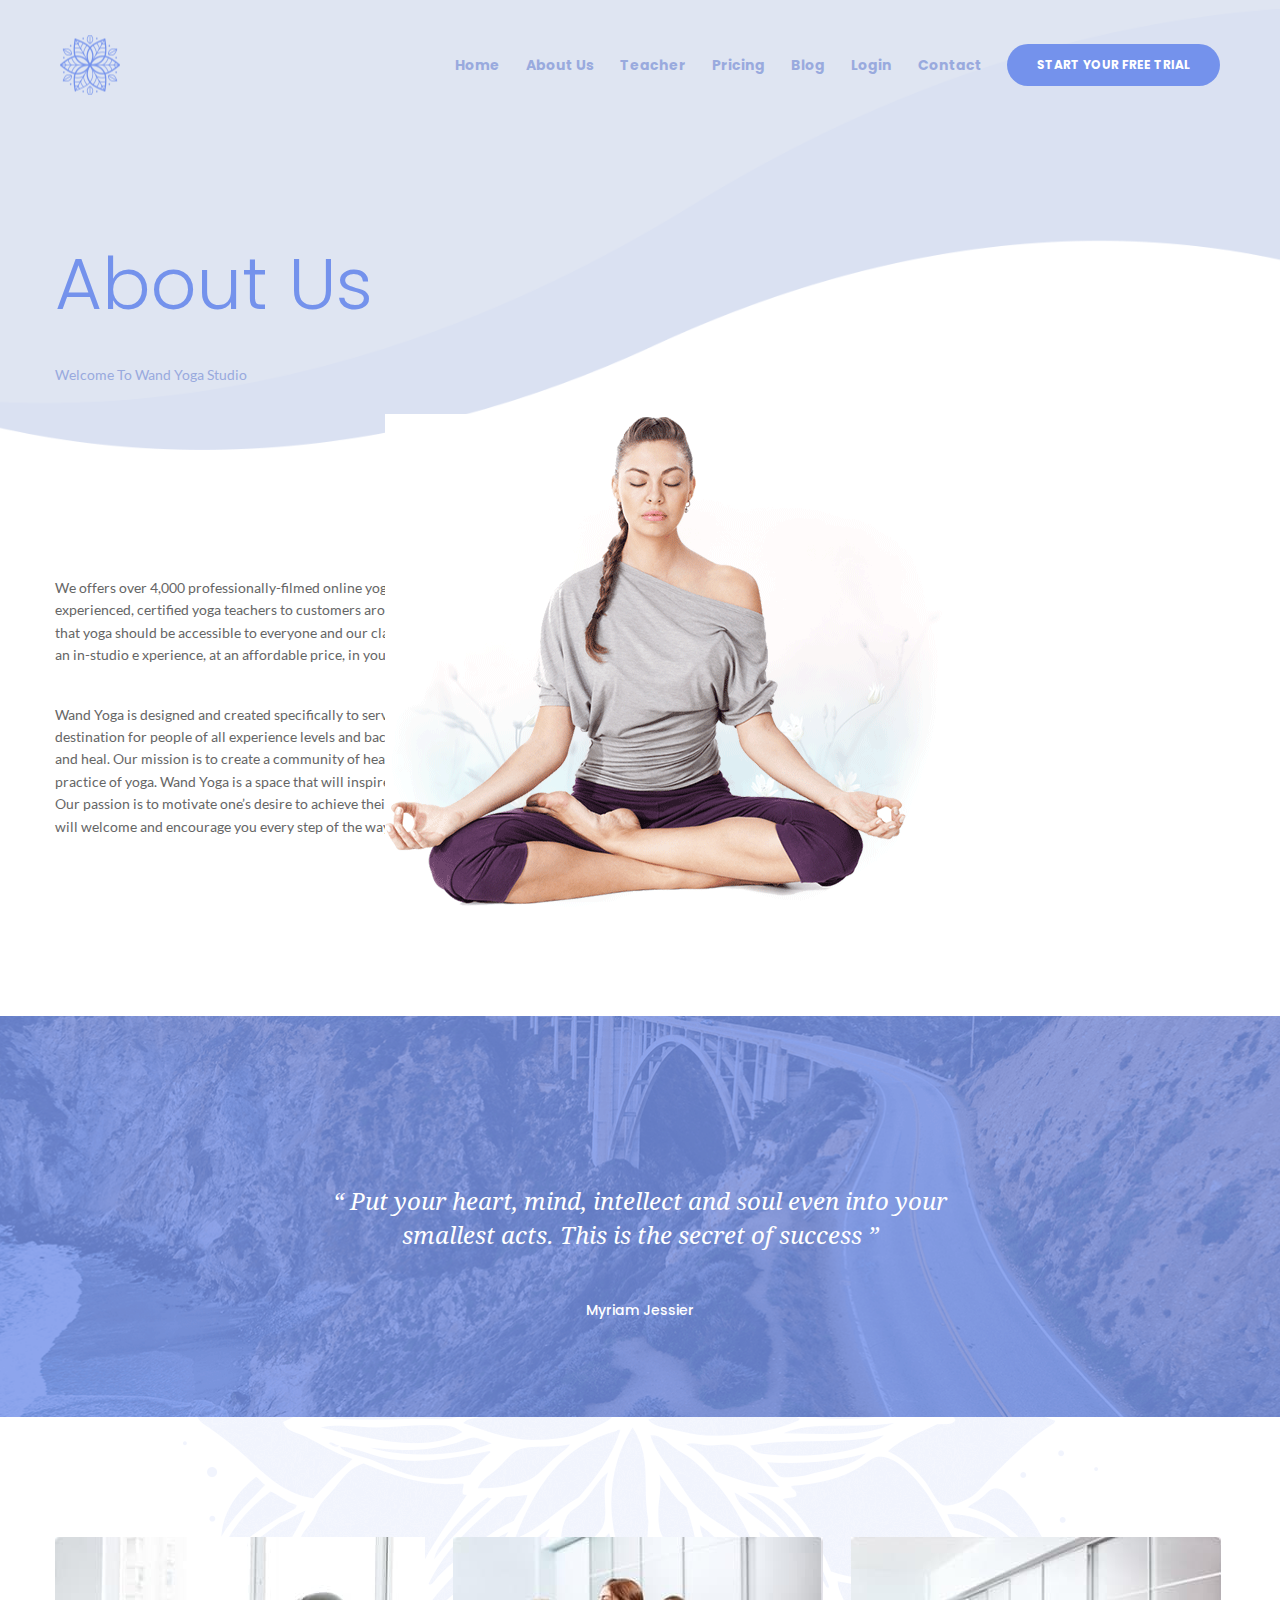
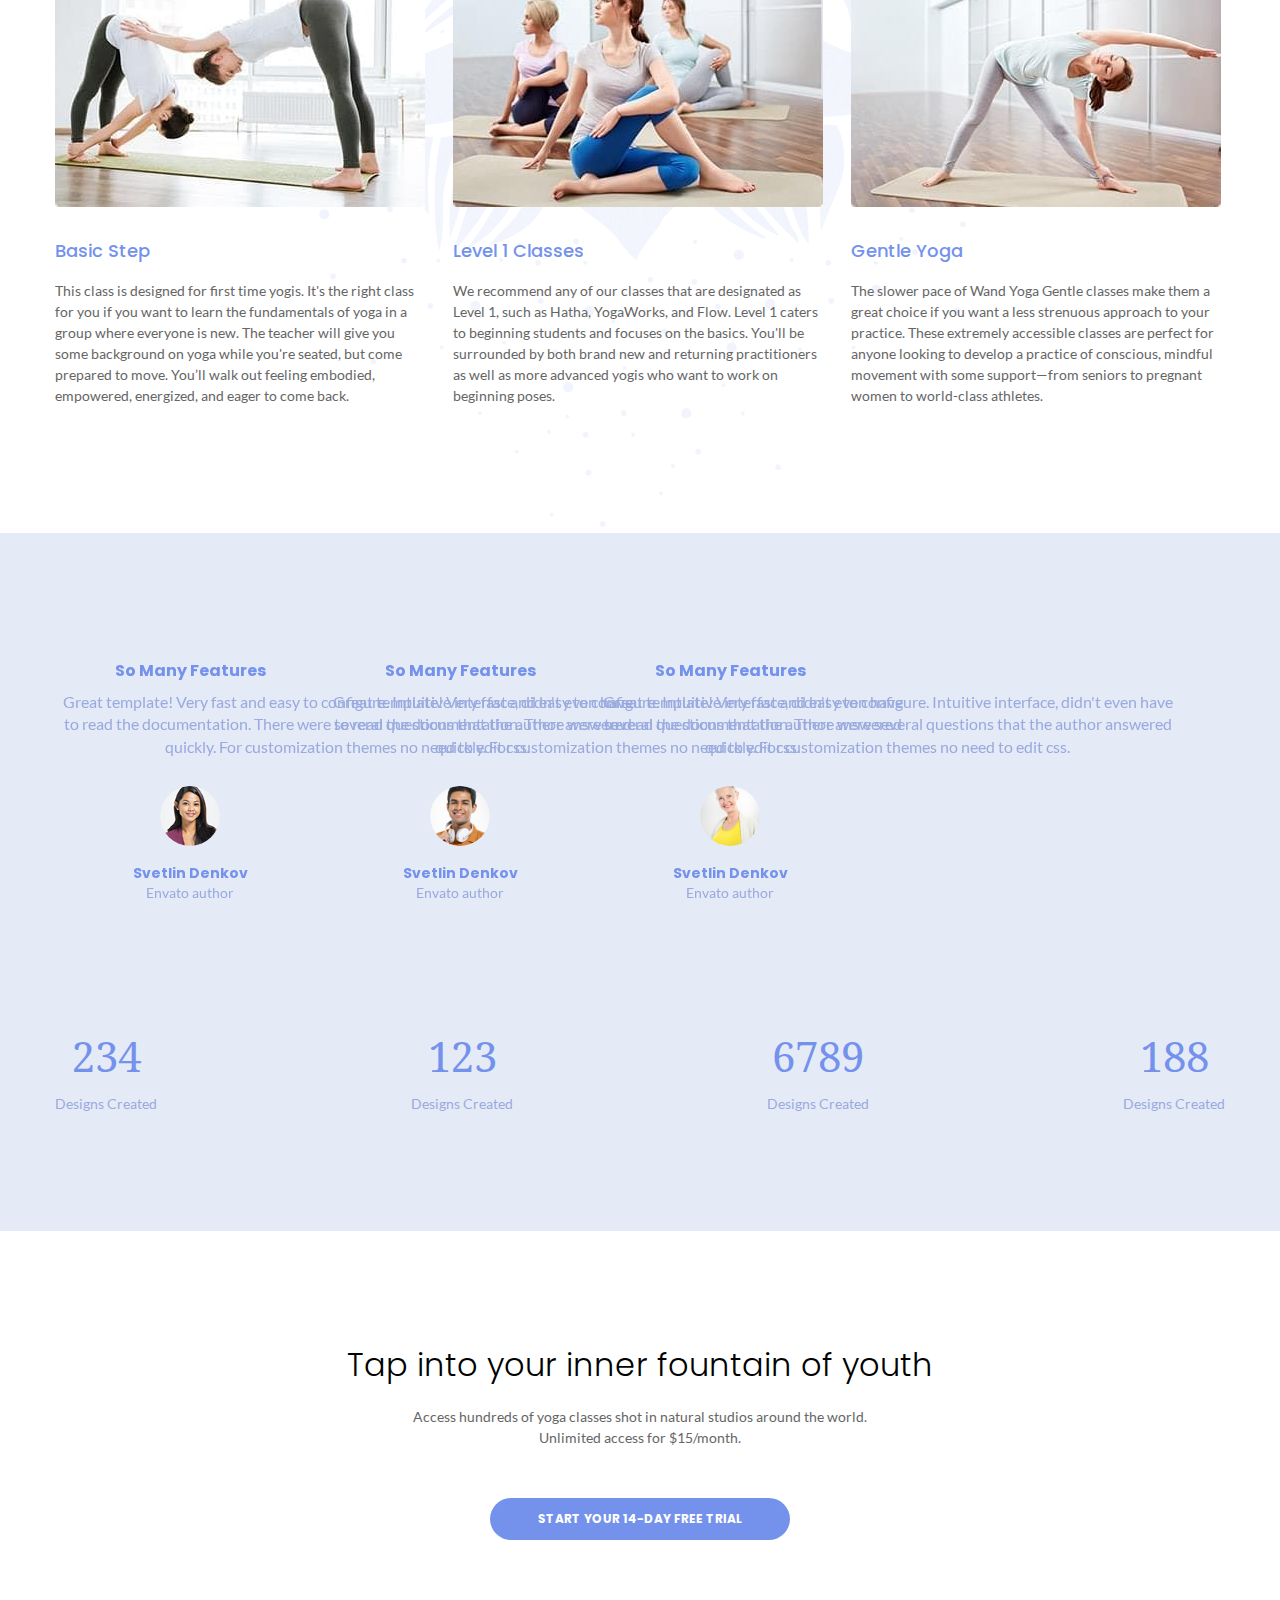
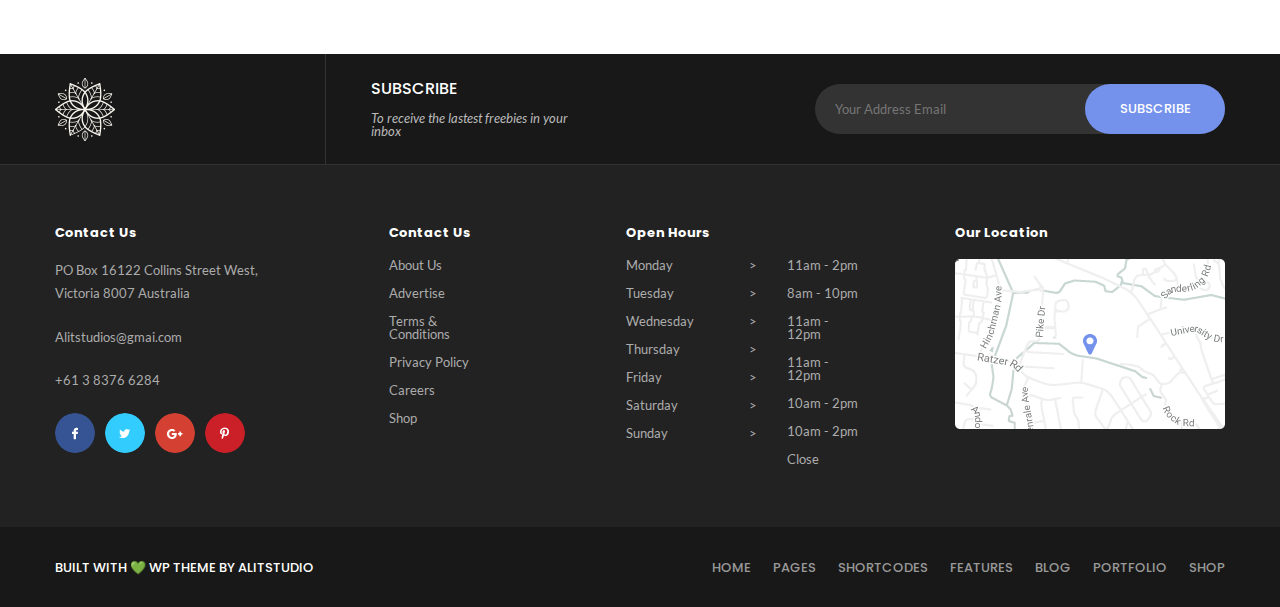
==== about-us.html @ 3e4f0b44 "refactor: add new pages with styles and scripts" ====
<!DOCTYPE html>
<html lang="en">
<head>
    <meta charset="UTF-8">
    <meta name="viewport" content="width=device-width, initial-scale=1.0">
    <link rel="stylesheet" href="./css/style.min.css">
    <title>About Us</title>
</head>
<body>
    
    <section class="aboutUs-inner">
        <header>
            <a class="logo" href="#"></a>
            <div class="nav">
                <ul class="menu">
                    <li class="menu-item">
                        <a href="./index.html">Home</a>
                    </li>
                    <li class="menu-item">
                        <a href="./about-us.html">About Us</a>
                    </li>
                    <li class="menu-item">
                        <a href="#">Teacher</a>
                    </li>
                    <li class="menu-item">
                        <a href="./pricing.html">Pricing</a>
                    </li>
                    <li class="menu-item">
                        <a href="#">Blog</a>
                    </li>
                    <li class="menu-item">
                        <a href="#">Login</a>
                    </li>
                    <li class="menu-item">
                        <a href="./contact.html">Contact</a>
                    </li>
                </ul>
                <button class="nav-button main-button">Start your free trial</button>
            </div>
        </header>
        <div class="container">
            <div class="aboutUs-content">
                <h1 class="aboutUs-content-title">About Us</h1>
                <p class="aboutUs-content-text">Welcome To Wand Yoga Studio</p>
            </div>
        </div>
    </section>

    <section class="aboutUs-about">
        <div class="container">
            <img class="aboutUs-about-img" src="./image/about-us/about/bg-about.png" alt="">
            <div class="aboutUs-about-text">
                <p class="aboutUs-about-text-item">We offers over 4,000 professionally-filmed online yoga classes taught by experienced, certified yoga teachers to customers around the world. We believe that yoga should be accessible to everyone and our classes are designed to give you an in-studio e
                    xperience, at an affordable price, in your own home. </p>
                <p class="aboutUs-about-text-item">Wand Yoga is designed and created specifically to serve YOU. Our goal is to create a destination for people of all experience levels and backgrounds to practice, grow, and heal. Our mission is to create a community of health and wellbeing through the practice of yoga. Wand Yoga  is a space that will inspire growth and self-awareness. Our passion is to motivate one’s desire to achieve their full potential. Wand Yoga  will welcome and encourage you every step of the way!</p>
            </div>
        </div>
    </section>

    <section class="aboutUs-quote">
        <div class="container">
            <p class="aboutUs-quote-comment">“ Put your heart, mind, intellect and soul even into your smallest acts. This is the secret of success ”</p>
            <p class="aboutUs-quote-name">Myriam Jessier</p>
        </div>
    </section>

    <section class="aboutUs-classes">
        <div class="container">
            <div class="aboutUs-classes-wr">
                <div class="aboutUs-classes-item">
                    <img src="./image/about-us/classes/img-classes-1.jpg" alt="">
                    <h3 class="aboutUs-classes-item-title">Basic Step</h3>
                    <p class="aboutUs-classes-item-text">This class is designed for first time yogis. It's the right class for you if you want to learn the fundamentals of yoga in a group where everyone is new. The teacher will give you some background on yoga while you're seated, but come prepared to move. You’ll walk out feeling embodied, empowered, energized, and eager to come back.</p>
                </div>
                <div class="aboutUs-classes-item">
                    <img src="./image/about-us/classes/img-classes-2.jpg" alt="">
                    <h3 class="aboutUs-classes-item-title">Level 1 Classes</h3>
                    <p class="aboutUs-classes-item-text">We recommend any of our classes that are designated as Level 1, such as Hatha, YogaWorks, and Flow. Level 1 caters to beginning students and focuses on the basics. You'll be surrounded by both brand new and returning practitioners as well as more advanced yogis who want to work on beginning poses.</p>
                </div>
                <div class="aboutUs-classes-item">
                    <img src="./image/about-us/classes/img-classes-3.jpg" alt="">
                    <h3 class="aboutUs-classes-item-title">Gentle Yoga</h3>
                    <p class="aboutUs-classes-item-text">The slower pace of Wand Yoga Gentle classes make them a great choice if you want a less strenuous approach to your practice. These extremely accessible classes are perfect for anyone looking to develop a practice of conscious, mindful movement with some support—from seniors to pregnant women to world-class athletes.</p>
                </div>
            </div>
        </div>
    </section>

    <section class="aboutUs-testimonials">
        <div class="container">
            <div class="aboutUs-slider-container swiper-container">
                <div class="aboutUs-slider swiper-wrapper">
                    <div class="aboutUs-slide swiper-slide">
                        <h3 class="aboutUs-slide-title">So Many Features</h3>
                        <p class="aboutUs-slide-text">Great template! Very fast and easy to configure. Intuitive interface, didn't even have to read the documentation. There were several questions that the author answered quickly. For customization themes no need to edit css.</p>
                        <img src="./image/about-us/testimonials/img-team-1.png" alt="" class="aboutUs-slide-img">
                        <p class="aboutUs-slide-name">Svetlin Denkov</p>
                        <p class="aboutUs-slide-supname ">Envato author</p>
                    </div>
                    <div class="aboutUs-slide swiper-slide">
                        <h3 class="aboutUs-slide-title">So Many Features</h3>
                        <p class="aboutUs-slide-text">Great template! Very fast and easy to configure. Intuitive interface, didn't even have to read the documentation. There were several questions that the author answered quickly. For customization themes no need to edit css.</p>
                        <img src="./image/about-us/testimonials/img-team-2.png" alt="" class="aboutUs-slide-img">
                        <p class="aboutUs-slide-name">Svetlin Denkov</p>
                        <p class="aboutUs-slide-supname ">Envato author</p>
                    </div>
                    <div class="aboutUs-slide swiper-slide">
                        <h3 class="aboutUs-slide-title">So Many Features</h3>
                        <p class="aboutUs-slide-text">Great template! Very fast and easy to configure. Intuitive interface, didn't even have to read the documentation. There were several questions that the author answered quickly. For customization themes no need to edit css.</p>
                        <img src="./image/about-us/testimonials/img-team-3.png" alt="" class="aboutUs-slide-img">
                        <p class="aboutUs-slide-name">Svetlin Denkov</p>
                        <p class="aboutUs-slide-supname ">Envato author</p>
                    </div>
                </div>
                <div class="swiper-pagination"></div>
            </div>
            <div class="aboutUs-coutndown">
                <div class="aboutUs-coutndown-item">
                    <p class="aboutUs-coutndown-item-text">234</p>
                    <p class="aboutUs-coutndown-item-suptext">Designs Created</p>
                </div>
                <div class="aboutUs-coutndown-item">
                    <p class="aboutUs-coutndown-item-text">123</p>
                    <p class="aboutUs-coutndown-item-suptext">Designs Created</p>
                </div>
                <div class="aboutUs-coutndown-item">
                    <p class="aboutUs-coutndown-item-text">6789</p>
                    <p class="aboutUs-coutndown-item-suptext">Designs Created</p>
                </div>
                <div class="aboutUs-coutndown-item">
                    <p class="aboutUs-coutndown-item-text">188</p>
                    <p class="aboutUs-coutndown-item-suptext">Designs Created</p>
                </div>
            </div>
        </div>
    </section>

    <section class="aboutUs-call">
        <div class="container">
            <h2 class="aboutUs-call-title">Tap into your inner fountain of youth</h2>
            <p class="aboutUs-call-text">Access hundreds of yoga classes shot in natural studios around the world. Unlimited access for $15/month.</p>
            <button class="aboutUs-call-button main-button">Start Your 14-Day Free Trial</button>
        </div>
    </section>

    <footer>
        <div class="subscribe-wrapper">
            <div class="container subscribe">
                <div class="subscribe">
                    <div class="subscribe-logo">
                        <img src="./image/footer/logo-footer.png" alt="footer logo">
                    </div>
                    <div class="subscribe-dis">
                        <h3 class="subscribe-dis-title">subscribe</h3>
                        <p class="subscribe-dis-suptitle">To receive the lastest freebies in your inbox</p>
                    </div>
                    <div class="subscribe-form">
                        <input type="text" placeholder="Your Address Email"> 
                        <button>subscribe</button>
                    </div>
                </div>
            </div>
        </div>
        <div class="top-wrapper">
            <div class="container top">
                <div class="top-contacts">
                    <h3 class="top-title">Contact Us</h3>
                    <p class="top-contacts-content">PO Box 16122 Collins Street West,
                        Victoria 8007 Australia</p>
                    <p class="top-contacts-content">Alitstudios@gmai.com</p>
                    <p class="top-contacts-content">+61 3 8376 6284</p>
                    <div class="top-social">
                        <div class="top-social-link facebook">
                            <a href="#"></a>
                        </div>
                        <div class="top-social-link twitter">
                            <a href="#"></a>
                        </div>
                        <div class="top-social-link google">
                            <a href="#"></a>
                        </div>
                        <div class="top-social-link pinterest">
                            <a href="#"></a>
                        </div>
                    </div>
                </div>
                <div class="top-links">
                    <h3 class="top-title">Contact Us</h3>
                    <p class="top-links-item">About Us</p>
                    <p class="top-links-item">Advertise</p>
                    <p class="top-links-item">Terms & Conditions</p>
                    <p class="top-links-item">Privacy Policy</p>
                    <p class="top-links-item">Careers</p>
                    <p class="top-links-item">Shop</p>
                </div>
                <div class="top-time">
                    <h3 class="top-title">Open Hours</h3>
                    <div class="top-time-content">
                        <div class="top-time-days">
                            <p>Monday</p>
                            <p>Tuesday</p>
                            <p>Wednesday</p>
                            <p>Thursday</p>
                            <p>Friday</p>
                            <p>Saturday</p>
                            <p>Sunday</p>
                        </div>
                        <div class="top-time-arrows">
                            <p>></p>
                            <p>></p>
                            <p>></p>
                            <p>></p>
                            <p>></p>
                            <p>></p>
                            <p>></p>
                        </div>
                        <div class="top-time-hours">
                            <p>11am - 2pm</p>
                            <p>8am - 10pm</p>
                            <p>11am - 12pm</p>
                            <p>11am - 12pm</p>
                            <p>10am - 2pm</p>
                            <p>10am - 2pm</p>
                            <p>Close</p>
                        </div>
                    </div>
                </div>
                <div class="top-location">
                    <h3 class="top-title">Our Location</h3>
                    <img src="./image/footer/map.png" alt="">
                </div>
            </div>
        </div>
        <div class="bottom-wrapper">
            <div class="container bottom">
                <p class="bottom-text">BUILT WITH 	
                    &#128154;
                    WP THEME BY alitstudio</p>
                <div class="bottom-nav">
                    <ul>
                        <li>
                            <a href="#">home</a>
                        </li>
                        <li>
                            <a href="#">pages</a>
                        </li>
                        <li>
                            <a href="#">shortcodes</a>
                        </li>
                        <li>
                            <a href="#">features</a>
                        </li>
                        <li>
                            <a href="#">blog</a>
                        </li>
                        <li>
                            <a href="#">portfolio</a>
                        </li>
                        <li>
                            <a href="#">shop</a>
                        </li>
                    </ul>
                </div>
            </div>
        </div>
    </footer>

    <script src="https://unpkg.com/swiper/swiper-bundle.min.js"></script>
    <script src="./js/main.js"></script>
</body>
</html>
---- css/style.min.css ----
/*! normalize.css v8.0.1 | MIT License | github.com/necolas/normalize.css */html{line-height:1.15;-webkit-text-size-adjust:100%}body{margin:0}main{display:block}h1{font-size:2em;margin:0.67em 0}hr{-webkit-box-sizing:content-box;box-sizing:content-box;height:0;overflow:visible}pre{font-family:monospace, monospace;font-size:1em}a{background-color:transparent}abbr[title]{border-bottom:none;text-decoration:underline;-webkit-text-decoration:underline dotted;text-decoration:underline dotted}b,strong{font-weight:bolder}code,kbd,samp{font-family:monospace, monospace;font-size:1em}small{font-size:80%}sub,sup{font-size:75%;line-height:0;position:relative;vertical-align:baseline}sub{bottom:-0.25em}sup{top:-0.5em}img{border-style:none}button,input,optgroup,select,textarea{font-family:inherit;font-size:100%;line-height:1.15;margin:0}button,input{overflow:visible}button,select{text-transform:none}button,[type="button"],[type="reset"],[type="submit"]{-webkit-appearance:button}button::-moz-focus-inner,[type="button"]::-moz-focus-inner,[type="reset"]::-moz-focus-inner,[type="submit"]::-moz-focus-inner{border-style:none;padding:0}button:-moz-focusring,[type="button"]:-moz-focusring,[type="reset"]:-moz-focusring,[type="submit"]:-moz-focusring{outline:1px dotted ButtonText}fieldset{padding:0.35em 0.75em 0.625em}legend{-webkit-box-sizing:border-box;box-sizing:border-box;color:inherit;display:table;max-width:100%;padding:0;white-space:normal}progress{vertical-align:baseline}textarea{overflow:auto}[type="checkbox"],[type="radio"]{-webkit-box-sizing:border-box;box-sizing:border-box;padding:0}[type="number"]::-webkit-inner-spin-button,[type="number"]::-webkit-outer-spin-button{height:auto}[type="search"]{-webkit-appearance:textfield;outline-offset:-2px}[type="search"]::-webkit-search-decoration{-webkit-appearance:none}::-webkit-file-upload-button{-webkit-appearance:button;font:inherit}details{display:block}summary{display:list-item}template{display:none}[hidden]{display:none}*{padding:0;margin:0;border:0}*,*:before,*:after{-webkit-box-sizing:border-box;box-sizing:border-box}a:focus,a:active{outline:none}nav,footer,header,aside{display:block}html,body{height:100%;width:100%;font-size:100%;line-height:1;font-size:14px;-ms-text-size-adjust:100%;-moz-text-size-adjust:100%;-webkit-text-size-adjust:100%}input,button,textarea{font-family:inherit}input::-ms-clear{display:none}button{cursor:pointer}button::-moz-focus-inner{padding:0;border:0}a,a:visited{text-decoration:none}a:hover{text-decoration:none}ul li{list-style:none}img{vertical-align:top}h1,h2,h3,h4,h5,h6{font-size:inherit;font-weight:400}button:active,button:focus{outline:none}button::-moz-focus-inner{border:0}.container{max-width:1180px;width:100%;padding:0 5px;margin:0 auto}body{font-size:14px;font-family:'Lato-Regular', serif;overflow-x:hidden}img{display:-webkit-box;display:-ms-flexbox;display:flex}.main-button{font-family:'Poppins-Bold', serif;border-radius:30px;background-color:#7492ec;padding:14px 30px;text-transform:uppercase;font-size:12px}.main-button a{color:#fff}.main-button:hover{cursor:pointer}@font-face{font-family:'Lato-regular';src:url("../fonts/Lato-Regular.woff2"),url("../fonts/Lato-Regular.ttf");font-display:swap}@font-face{font-family:'Lato-Italic';src:url("../fonts/Lato-Italic.woff2"),url("../fonts/Lato-Italic.ttf");font-display:swap}@font-face{font-family:'Lato-Bold';src:url("../fonts/Lato-Bold.woff2"),url("../fonts/Lato-Bold.ttf");font-display:swap}@font-face{font-family:'Poppins-Bold';src:url("../fonts/Poppins-Bold.woff2"),url("../fonts/Poppins-Bold.ttf");font-display:swap}@font-face{font-family:'Poppins-Light';src:url("../fonts/Poppins-Light.woff2"),url("../fonts/Poppins-Light.ttf");font-display:swap}@font-face{font-family:'Poppins-Medium';src:url("../fonts/Poppins-Medium.woff2"),url("../fonts/Poppins-Medium.ttf");font-display:swap}@font-face{font-family:'Poppins-Regular';src:url("../fonts/Poppins-Regular.woff2"),url("../fonts/Poppins-Regular.ttf");font-display:swap}@font-face{font-family:'Droid-Italic';src:url("../fonts/Droid-italic.woff2"),url("../fonts/Droid-italic.ttf");font-display:swap}@font-face{font-family:'Droid-Regular';src:url("../fonts/Droid-regular.woff2"),url("../fonts/Droid-regular.ttf");font-display:swap}@font-face{font-family:'swiper-icons';src:url("data:application/font-woff;charset=utf-8;base64, [base64]//wADZ2x5ZgAAAywAAADMAAAD2MHtryVoZWFkAAABbAAAADAAAAA2E2+eoWhoZWEAAAGcAAAAHwAAACQC9gDzaG10eAAAAigAAAAZAAAArgJkABFsb2NhAAAC0AAAAFoAAABaFQAUGG1heHAAAAG8AAAAHwAAACAAcABAbmFtZQAAA/gAAAE5AAACXvFdBwlwb3N0AAAFNAAAAGIAAACE5s74hXjaY2BkYGAAYpf5Hu/j+W2+MnAzMYDAzaX6QjD6/4//Bxj5GA8AuRwMYGkAPywL13jaY2BkYGA88P8Agx4j+/8fQDYfA1AEBWgDAIB2BOoAeNpjYGRgYNBh4GdgYgABEMnIABJzYNADCQAACWgAsQB42mNgYfzCOIGBlYGB0YcxjYGBwR1Kf2WQZGhhYGBiYGVmgAFGBiQQkOaawtDAoMBQxXjg/wEGPcYDDA4wNUA2CCgwsAAAO4EL6gAAeNpj2M0gyAACqxgGNWBkZ2D4/wMA+xkDdgAAAHjaY2BgYGaAYBkGRgYQiAHyGMF8FgYHIM3DwMHABGQrMOgyWDLEM1T9/w8UBfEMgLzE////P/5//f/V/xv+r4eaAAeMbAxwIUYmIMHEgKYAYjUcsDAwsLKxc3BycfPw8jEQA/[base64]/uznmfPFBNODM2K7MTQ45YEAZqGP81AmGGcF3iPqOop0r1SPTaTbVkfUe4HXj97wYE+yNwWYxwWu4v1ugWHgo3S1XdZEVqWM7ET0cfnLGxWfkgR42o2PvWrDMBSFj/IHLaF0zKjRgdiVMwScNRAoWUoH78Y2icB/yIY09An6AH2Bdu/UB+yxopYshQiEvnvu0dURgDt8QeC8PDw7Fpji3fEA4z/PEJ6YOB5hKh4dj3EvXhxPqH/SKUY3rJ7srZ4FZnh1PMAtPhwP6fl2PMJMPDgeQ4rY8YT6Gzao0eAEA409DuggmTnFnOcSCiEiLMgxCiTI6Cq5DZUd3Qmp10vO0LaLTd2cjN4fOumlc7lUYbSQcZFkutRG7g6JKZKy0RmdLY680CDnEJ+UMkpFFe1RN7nxdVpXrC4aTtnaurOnYercZg2YVmLN/d/gczfEimrE/fs/bOuq29Zmn8tloORaXgZgGa78yO9/cnXm2BpaGvq25Dv9S4E9+5SIc9PqupJKhYFSSl47+Qcr1mYNAAAAeNptw0cKwkAAAMDZJA8Q7OUJvkLsPfZ6zFVERPy8qHh2YER+3i/BP83vIBLLySsoKimrqKqpa2hp6+jq6RsYGhmbmJqZSy0sraxtbO3sHRydnEMU4uR6yx7JJXveP7WrDycAAAAAAAH//wACeNpjYGRgYOABYhkgZgJCZgZNBkYGLQZtIJsFLMYAAAw3ALgAeNolizEKgDAQBCchRbC2sFER0YD6qVQiBCv/H9ezGI6Z5XBAw8CBK/m5iQQVauVbXLnOrMZv2oLdKFa8Pjuru2hJzGabmOSLzNMzvutpB3N42mNgZGBg4GKQYzBhYMxJLMlj4GBgAYow/P/PAJJhLM6sSoWKfWCAAwDAjgbRAAB42mNgYGBkAIIbCZo5IPrmUn0hGA0AO8EFTQAA") format("woff");font-weight:400;font-style:normal}:root{--swiper-theme-color: #007aff}.swiper-container{margin-left:auto;margin-right:auto;position:relative;overflow:hidden;list-style:none;padding:0;z-index:1}.swiper-container-vertical>.swiper-wrapper{-webkit-box-orient:vertical;-webkit-box-direction:normal;-ms-flex-direction:column;flex-direction:column}.swiper-wrapper{position:relative;width:100%;height:100%;z-index:1;display:-webkit-box;display:-ms-flexbox;display:flex;-webkit-transition-property:-webkit-transform;transition-property:-webkit-transform;-o-transition-property:transform;transition-property:transform;transition-property:transform, -webkit-transform;-webkit-box-sizing:content-box;box-sizing:content-box}.swiper-container-android .swiper-slide,.swiper-wrapper{-webkit-transform:translate3d(0px, 0, 0);transform:translate3d(0px, 0, 0)}.swiper-container-multirow>.swiper-wrapper{-ms-flex-wrap:wrap;flex-wrap:wrap}.swiper-container-multirow-column>.swiper-wrapper{-ms-flex-wrap:wrap;flex-wrap:wrap;-webkit-box-orient:vertical;-webkit-box-direction:normal;-ms-flex-direction:column;flex-direction:column}.swiper-container-free-mode>.swiper-wrapper{-webkit-transition-timing-function:ease-out;-o-transition-timing-function:ease-out;transition-timing-function:ease-out;margin:0 auto}.swiper-container-pointer-events{-ms-touch-action:pan-y;touch-action:pan-y}.swiper-container-pointer-events.swiper-container-vertical{-ms-touch-action:pan-x;touch-action:pan-x}.swiper-slide{-ms-flex-negative:0;flex-shrink:0;width:100%;height:100%;position:relative;-webkit-transition-property:-webkit-transform;transition-property:-webkit-transform;-o-transition-property:transform;transition-property:transform;transition-property:transform, -webkit-transform}.swiper-slide-invisible-blank{visibility:hidden}.swiper-container-autoheight,.swiper-container-autoheight .swiper-slide{height:auto}.swiper-container-autoheight .swiper-wrapper{-webkit-box-align:start;-ms-flex-align:start;align-items:flex-start;-webkit-transition-property:height, -webkit-transform;transition-property:height, -webkit-transform;-o-transition-property:transform, height;transition-property:transform, height;transition-property:transform, height, -webkit-transform}.swiper-container-3d{-webkit-perspective:1200px;perspective:1200px}.swiper-container-3d .swiper-wrapper,.swiper-container-3d .swiper-slide,.swiper-container-3d .swiper-slide-shadow-left,.swiper-container-3d .swiper-slide-shadow-right,.swiper-container-3d .swiper-slide-shadow-top,.swiper-container-3d .swiper-slide-shadow-bottom,.swiper-container-3d .swiper-cube-shadow{-webkit-transform-style:preserve-3d;transform-style:preserve-3d}.swiper-container-3d .swiper-slide-shadow-left,.swiper-container-3d .swiper-slide-shadow-right,.swiper-container-3d .swiper-slide-shadow-top,.swiper-container-3d .swiper-slide-shadow-bottom{position:absolute;left:0;top:0;width:100%;height:100%;pointer-events:none;z-index:10}.swiper-container-3d .swiper-slide-shadow-left{background-image:-webkit-gradient(linear, right top, left top, from(rgba(0,0,0,0.5)), to(rgba(0,0,0,0)));background-image:-o-linear-gradient(right, rgba(0,0,0,0.5), rgba(0,0,0,0));background-image:linear-gradient(to left, rgba(0,0,0,0.5), rgba(0,0,0,0))}.swiper-container-3d .swiper-slide-shadow-right{background-image:-webkit-gradient(linear, left top, right top, from(rgba(0,0,0,0.5)), to(rgba(0,0,0,0)));background-image:-o-linear-gradient(left, rgba(0,0,0,0.5), rgba(0,0,0,0));background-image:linear-gradient(to right, rgba(0,0,0,0.5), rgba(0,0,0,0))}.swiper-container-3d .swiper-slide-shadow-top{background-image:-webkit-gradient(linear, left bottom, left top, from(rgba(0,0,0,0.5)), to(rgba(0,0,0,0)));background-image:-o-linear-gradient(bottom, rgba(0,0,0,0.5), rgba(0,0,0,0));background-image:linear-gradient(to top, rgba(0,0,0,0.5), rgba(0,0,0,0))}.swiper-container-3d .swiper-slide-shadow-bottom{background-image:-webkit-gradient(linear, left top, left bottom, from(rgba(0,0,0,0.5)), to(rgba(0,0,0,0)));background-image:-o-linear-gradient(top, rgba(0,0,0,0.5), rgba(0,0,0,0));background-image:linear-gradient(to bottom, rgba(0,0,0,0.5), rgba(0,0,0,0))}.swiper-container-css-mode>.swiper-wrapper{overflow:auto;scrollbar-width:none;-ms-overflow-style:none}.swiper-container-css-mode>.swiper-wrapper::-webkit-scrollbar{display:none}.swiper-container-css-mode>.swiper-wrapper>.swiper-slide{scroll-snap-align:start start}.swiper-container-horizontal.swiper-container-css-mode>.swiper-wrapper{-webkit-scroll-snap-type:x mandatory;-ms-scroll-snap-type:x mandatory;scroll-snap-type:x mandatory}.swiper-container-vertical.swiper-container-css-mode>.swiper-wrapper{-webkit-scroll-snap-type:y mandatory;-ms-scroll-snap-type:y mandatory;scroll-snap-type:y mandatory}:root{--swiper-navigation-size: 44px}.swiper-button-prev,.swiper-button-next{position:absolute;top:50%;width:calc(var(--swiper-navigation-size) / 44 * 27);height:var(--swiper-navigation-size);margin-top:calc(-1 * var(--swiper-navigation-size) / 2);z-index:10;cursor:pointer;display:-webkit-box;display:-ms-flexbox;display:flex;-webkit-box-align:center;-ms-flex-align:center;align-items:center;-webkit-box-pack:center;-ms-flex-pack:center;justify-content:center;color:var(--swiper-navigation-color, var(--swiper-theme-color))}.swiper-button-prev.swiper-button-disabled,.swiper-button-next.swiper-button-disabled{opacity:0.35;cursor:auto;pointer-events:none}.swiper-button-prev:after,.swiper-button-next:after{font-family:swiper-icons;font-size:var(--swiper-navigation-size);text-transform:none !important;letter-spacing:0;text-transform:none;font-variant:initial;line-height:1}.swiper-button-prev,.swiper-container-rtl .swiper-button-next{left:10px;right:auto}.swiper-button-prev:after,.swiper-container-rtl .swiper-button-next:after{content:'prev'}.swiper-button-next,.swiper-container-rtl .swiper-button-prev{right:10px;left:auto}.swiper-button-next:after,.swiper-container-rtl .swiper-button-prev:after{content:'next'}.swiper-button-prev.swiper-button-white,.swiper-button-next.swiper-button-white{--swiper-navigation-color: #fff}.swiper-button-prev.swiper-button-black,.swiper-button-next.swiper-button-black{--swiper-navigation-color: #000}.swiper-button-lock{display:none}.swiper-pagination{position:absolute;text-align:center;-webkit-transition:300ms opacity;-o-transition:300ms opacity;transition:300ms opacity;-webkit-transform:translate3d(0, 0, 0);transform:translate3d(0, 0, 0);z-index:10}.swiper-pagination.swiper-pagination-hidden{opacity:0}.swiper-pagination-fraction,.swiper-pagination-custom,.swiper-container-horizontal>.swiper-pagination-bullets{bottom:10px;left:0;width:100%}.swiper-pagination-bullets-dynamic{overflow:hidden;font-size:0}.swiper-pagination-bullets-dynamic .swiper-pagination-bullet{-webkit-transform:scale(0.33);-ms-transform:scale(0.33);transform:scale(0.33);position:relative}.swiper-pagination-bullets-dynamic .swiper-pagination-bullet-active{-webkit-transform:scale(1);-ms-transform:scale(1);transform:scale(1)}.swiper-pagination-bullets-dynamic .swiper-pagination-bullet-active-main{-webkit-transform:scale(1);-ms-transform:scale(1);transform:scale(1)}.swiper-pagination-bullets-dynamic .swiper-pagination-bullet-active-prev{-webkit-transform:scale(0.66);-ms-transform:scale(0.66);transform:scale(0.66)}.swiper-pagination-bullets-dynamic .swiper-pagination-bullet-active-prev-prev{-webkit-transform:scale(0.33);-ms-transform:scale(0.33);transform:scale(0.33)}.swiper-pagination-bullets-dynamic .swiper-pagination-bullet-active-next{-webkit-transform:scale(0.66);-ms-transform:scale(0.66);transform:scale(0.66)}.swiper-pagination-bullets-dynamic .swiper-pagination-bullet-active-next-next{-webkit-transform:scale(0.33);-ms-transform:scale(0.33);transform:scale(0.33)}.swiper-pagination-bullet{width:8px;height:8px;display:inline-block;border-radius:50%;background:#000;opacity:0.2}button.swiper-pagination-bullet{border:none;margin:0;padding:0;-webkit-box-shadow:none;box-shadow:none;-webkit-appearance:none;-moz-appearance:none;appearance:none}.swiper-pagination-clickable .swiper-pagination-bullet{cursor:pointer}.swiper-pagination-bullet-active{opacity:1;background:var(--swiper-pagination-color, var(--swiper-theme-color))}.swiper-container-vertical>.swiper-pagination-bullets{right:10px;top:50%;-webkit-transform:translate3d(0px, -50%, 0);transform:translate3d(0px, -50%, 0)}.swiper-container-vertical>.swiper-pagination-bullets .swiper-pagination-bullet{margin:6px 0;display:block}.swiper-container-vertical>.swiper-pagination-bullets.swiper-pagination-bullets-dynamic{top:50%;-webkit-transform:translateY(-50%);-ms-transform:translateY(-50%);transform:translateY(-50%);width:8px}.swiper-container-vertical>.swiper-pagination-bullets.swiper-pagination-bullets-dynamic .swiper-pagination-bullet{display:inline-block;-webkit-transition:200ms top, 200ms -webkit-transform;transition:200ms top, 200ms -webkit-transform;-o-transition:200ms transform, 200ms top;transition:200ms transform, 200ms top;transition:200ms transform, 200ms top, 200ms -webkit-transform}.swiper-container-horizontal>.swiper-pagination-bullets .swiper-pagination-bullet{margin:0 4px}.swiper-container-horizontal>.swiper-pagination-bullets.swiper-pagination-bullets-dynamic{left:50%;-webkit-transform:translateX(-50%);-ms-transform:translateX(-50%);transform:translateX(-50%);white-space:nowrap}.swiper-container-horizontal>.swiper-pagination-bullets.swiper-pagination-bullets-dynamic .swiper-pagination-bullet{-webkit-transition:200ms left, 200ms -webkit-transform;transition:200ms left, 200ms -webkit-transform;-o-transition:200ms transform, 200ms left;transition:200ms transform, 200ms left;transition:200ms transform, 200ms left, 200ms -webkit-transform}.swiper-container-horizontal.swiper-container-rtl>.swiper-pagination-bullets-dynamic .swiper-pagination-bullet{-webkit-transition:200ms right, 200ms -webkit-transform;transition:200ms right, 200ms -webkit-transform;-o-transition:200ms transform, 200ms right;transition:200ms transform, 200ms right;transition:200ms transform, 200ms right, 200ms -webkit-transform}.swiper-pagination-progressbar{background:rgba(0,0,0,0.25);position:absolute}.swiper-pagination-progressbar .swiper-pagination-progressbar-fill{background:var(--swiper-pagination-color, var(--swiper-theme-color));position:absolute;left:0;top:0;width:100%;height:100%;-webkit-transform:scale(0);-ms-transform:scale(0);transform:scale(0);-webkit-transform-origin:left top;-ms-transform-origin:left top;transform-origin:left top}.swiper-container-rtl .swiper-pagination-progressbar .swiper-pagination-progressbar-fill{-webkit-transform-origin:right top;-ms-transform-origin:right top;transform-origin:right top}.swiper-container-horizontal>.swiper-pagination-progressbar,.swiper-container-vertical>.swiper-pagination-progressbar.swiper-pagination-progressbar-opposite{width:100%;height:4px;left:0;top:0}.swiper-container-vertical>.swiper-pagination-progressbar,.swiper-container-horizontal>.swiper-pagination-progressbar.swiper-pagination-progressbar-opposite{width:4px;height:100%;left:0;top:0}.swiper-pagination-white{--swiper-pagination-color: #fff}.swiper-pagination-black{--swiper-pagination-color: #000}.swiper-pagination-lock{display:none}header{display:-webkit-box;display:-ms-flexbox;display:flex;-webkit-box-pack:justify;-ms-flex-pack:justify;justify-content:space-between;-webkit-box-align:center;-ms-flex-align:center;align-items:center;margin-left:60px;margin-right:60px;padding-top:35px}.logo{height:60px;width:60px;background-image:url("../image/intro/logo.png");background-position:center;background-size:cover}.menu{display:-webkit-box;display:-ms-flexbox;display:flex;-webkit-box-align:center;-ms-flex-align:center;align-items:center;-webkit-box-pack:justify;-ms-flex-pack:justify;justify-content:space-between;font-family:'Poppins-Bold', serif}.menu-item{margin-left:26px}.menu-item a{color:#99aade}.menu-item :hover{color:#7492ec}.nav{display:-webkit-box;display:-ms-flexbox;display:flex}.nav-button{margin-left:25px;color:#fff}.intro{background:url("../image/home/intro/bg-intro.png") no-repeat;background-size:cover;height:98vh;margin:0;padding:0}.content{margin-top:190px;font-family:'Poppins-Light', serif;font-size:72px}.content-item{margin-bottom:30px;color:#6a8dec;text-align:right}.content-item.one{margin-right:70px}.container.about-wrapper{display:-webkit-box;display:-ms-flexbox;display:flex;-webkit-box-pack:justify;-ms-flex-pack:justify;justify-content:space-between}.about{position:relative;padding-bottom:150px}.about-img{position:absolute;right:0;top:-127px;height:870px}.about-block{width:570px}.about-block-title{font-family:'Poppins-Light', serif;font-size:48px;color:#7492ec;margin-top:100px}.about-block-text{margin-top:15px;font-family:'Lato-Regular', serif;color:#666;line-height:1.6}.about-reason{max-width:470px;width:100%;margin-top:-42px}.about-reason-item{display:-webkit-box;display:-ms-flexbox;display:flex;-webkit-box-pack:justify;-ms-flex-pack:justify;justify-content:space-between;margin-bottom:57px}.item-pic{border:2px solid #7492ec;border-radius:50%;width:70px;height:70px;display:-webkit-box;display:-ms-flexbox;display:flex;-webkit-box-align:center;-ms-flex-align:center;align-items:center;-webkit-box-pack:center;-ms-flex-pack:center;justify-content:center}.item-pic svg{width:25px;height:40px}.item-dis{max-width:375px;width:100%}.item-dis-title{font-family:'Poppins-Medium', serif;letter-spacing:2px;font-weight:700}.item-dis-text{color:#7a7a7a;margin-top:20px;line-height:1.5}.classes{padding-bottom:120px;background:url("../../image/home/classes/bg-classes.png") no-repeat;background-size:cover}.classes .container{position:relative}.classes-pic{margin:0 auto;width:135px}.classes-title{font-size:48px;color:#7492ec;text-transform:capitalize;font-family:'Poppins-Light', serif;text-align:center;margin-bottom:70px}.classes-slide-img{max-width:270px;width:100%;max-height:200px;height:100%}.classes-slide-title{margin-top:12px;font-family:'Poppins-Medium', serif;font-size:18px;color:#7492ec}.classes-slide-dis{margin-top:20px}.classes-slide-dis .dis-item{display:-webkit-box;display:-ms-flexbox;display:flex;margin-bottom:10px;color:#999999;font-size:13px}.classes-slide-dis .dis-item img{margin-right:12px}.classes-slide-text{margin-top:25px;color:#666666;line-height:1.6}.swiper-slide{width:270px}.main-slider-wrapper{position:relative}.swiper-button-next::after,.swiper-button-prev::after{color:#7492ec;font-size:16px;font-weight:700}.swiper-button-next::after{margin-top:-13px;margin-right:-133px}.swiper-button-prev::after{margin-top:-13px;margin-left:-133px}.swiper-button-next{position:absolute;outline:none}.swiper-button-prev{position:absolute;outline:none}.gallery{padding-top:120px;padding-bottom:90px}.gallery-title{text-align:center;font-family:'Poppins-Light';font-size:32px}.gallery-suptitle{color:#808080;line-height:1.5;text-align:center;margin:auto;margin-top:25px;width:450px}.gallery-button{text-align:center;color:#fff;width:295px;display:block;margin:0 auto;margin-top:50px}.gallery-images{margin-top:80px;display:-webkit-box;display:-ms-flexbox;display:flex;-ms-flex-wrap:wrap;flex-wrap:wrap;-webkit-box-pack:justify;-ms-flex-pack:justify;justify-content:space-between}.gallery-images-item{margin-bottom:30px}.gallery-images-item img{max-height:270px;height:100%}.caption{background:url("../image/home/caption/bg-caption.jpg") no-repeat center;color:#fff;padding-bottom:105px;z-index:9999;position:relative}.caption-title{font-family:'Poppins-Light';font-size:32px;text-align:center;padding-top:137px}.caption-suptitle{text-align:center;width:540px;margin:0 auto;margin-top:25px;line-height:1.6}.caption-buttontitle{text-align:center;font-family:'poppins-Medium';margin-top:60px}.caption-button{display:block;margin:auto;margin-top:20px;width:40px;height:40px;border:2px solid #fff;border-radius:50%;background:transparent;background-image:url("../image/home/caption/icon-caption-arrow-down.jpg.png");background-repeat:no-repeat;background-position:center}.caption-button.active{-webkit-transform:rotate(180deg);-ms-transform:rotate(180deg);transform:rotate(180deg)}.teampic{display:-webkit-box;display:-ms-flexbox;display:flex;-webkit-box-pack:justify;-ms-flex-pack:justify;justify-content:space-between;-ms-flex-wrap:wrap;flex-wrap:wrap;margin-top:118px;padding-bottom:60px}.teampic-item{width:23%;display:-webkit-box;display:-ms-flexbox;display:flex;margin-bottom:60px;-webkit-box-align:center;-ms-flex-align:center;align-items:center}.teampic-item img{height:80px;width:80px;border-radius:50%}.teampic-item-dis{margin-left:20px}.teampic-item-dis-title{font-family:'poppins-Bold';font-size:16px;margin-bottom:7px}.teampic-item-dis-suptitle{color:#808080}.team{z-index:1;-webkit-animation-name:none;animation-name:none;opacity:0;margin-top:-600px;z-index:1;-webkit-transition:all .2s linear;-o-transition:all .2s linear;transition:all .2s linear;-webkit-animation-duration:1s;animation-duration:1s}@-webkit-keyframes none{from{opacity:.2}to{opacity:0}}@keyframes none{from{opacity:.2}to{opacity:0}}@-webkit-keyframes open{from{display:block;opacity:0;visibility:hidden}50%{opacity:.1}to{display:block;opacity:1;visibility:visible}}@keyframes open{from{display:block;opacity:0;visibility:hidden}50%{opacity:.1}to{display:block;opacity:1;visibility:visible}}.team.active{opacity:1;margin-top:0;-webkit-transition:all .3s linear;-o-transition:all .3s linear;transition:all .3s linear;-webkit-animation-name:open;animation-name:open;-webkit-animation-duration:1s;animation-duration:1s;display:-webkit-box;display:-ms-flexbox;display:flex}.call{position:relative;background-color:#f8f7fc}.call-title{color:#7492ec;font-family:'Poppins-Light';font-size:48px;margin-left:185px;padding-top:245px}.call-text{color:#7492ec;font-size:21px;line-height:1.6;width:460px;margin-left:185px;margin-top:10px}.call-button{color:#fff;padding-left:40px;padding-right:40px;margin-left:185px;margin-top:45px;margin-bottom:195px}.call img{position:absolute;right:490px;top:-60px;z-index:9999}.logo-wrapper{display:-webkit-box;display:-ms-flexbox;display:flex;-webkit-box-pack:justify;-ms-flex-pack:justify;justify-content:space-between}.logo-item{display:-webkit-box;display:-ms-flexbox;display:flex;-webkit-box-pack:center;-ms-flex-pack:center;justify-content:center;-webkit-box-align:center;-ms-flex-align:center;align-items:center;margin-top:80px;margin-bottom:80px}footer{font-size:13px;-webkit-box-sizing:border-box;box-sizing:border-box}.subscribe-wrapper{background-color:#181818;height:110px}.subscribe{display:-webkit-box;display:-ms-flexbox;display:flex;height:100%}.subscribe-logo{padding-right:210px;display:-webkit-box;display:-ms-flexbox;display:flex;-webkit-box-align:center;-ms-flex-align:center;align-items:center;border-right:1px solid #333333}.subscribe-dis{margin-left:45px;margin-right:220px;display:-webkit-box;display:-ms-flexbox;display:flex;-webkit-box-orient:vertical;-webkit-box-direction:normal;-ms-flex-direction:column;flex-direction:column;-webkit-box-pack:center;-ms-flex-pack:center;justify-content:center}.subscribe-dis-title{text-transform:uppercase;font-family:'Poppins-Medium',serif;color:#fff;font-size:16px;margin-bottom:15px}.subscribe-dis-suptitle{font-family:'Lato-Italic';color:#bbbbbb;font-size:13px}.subscribe-form{display:-webkit-box;display:-ms-flexbox;display:flex;-webkit-box-orient:vertical;-webkit-box-direction:normal;-ms-flex-direction:column;flex-direction:column;-webkit-box-pack:center;-ms-flex-pack:center;justify-content:center;position:relative}.subscribe-form input{width:410px;height:50px;border-radius:25px;padding-left:20px;padding-right:150px;font-size:13px;background-color:#333333;outline:none}.subscribe-form button{position:absolute;right:0;width:140px;height:50px;border-radius:25px;text-align:center;background-color:#7492ec;color:#fff;font-family:'Poppins-Medium';text-transform:uppercase}.top-wrapper{background-color:#222222;border-top:1px solid #333333;border-bottom:1px solid #222222}.top{background-color:#222222;padding-top:61px;display:-webkit-box;display:-ms-flexbox;display:flex}.top-contacts{color:#acacac;width:205px}.top-contacts-content{font-size:13px;line-height:1.8;margin-bottom:20px}.top-title{color:#fff;font-family:'Poppins-Bold';margin-bottom:20px}.top-social{display:-webkit-box;display:-ms-flexbox;display:flex}.top-social-link{width:40px;height:40px;border-radius:50%;margin-right:10px}.top-social-link a{display:block;width:100%;height:100%;border-radius:50%}.top-social-link.facebook{background-image:url("../image/footer/social/icon-facebook.png");background-size:cover}.top-social-link.twitter{background-image:url("../image/footer/social/icon-twitter.png");background-size:cover}.top-social-link.google{background-image:url("../image/footer/social/icon-google.png");background-size:cover}.top-social-link.pinterest{background-image:url("../image/footer/social/icon-pinterest.png");background-size:cover}.top-links{margin-left:130px}.top-links-item{color:#acacac;margin-bottom:15px}.top-time{margin-left:125px;padding-bottom:45px}.top-time-content{display:-webkit-box;display:-ms-flexbox;display:flex}.top-time-content p{color:#acacac;margin-bottom:15px}.top-time-days{margin-right:55px}.top-time-arrows{margin-right:30px}.top-location{margin-left:90px}.bottom{height:80px;display:-webkit-box;display:-ms-flexbox;display:flex;-webkit-box-pack:justify;-ms-flex-pack:justify;justify-content:space-between;-webkit-box-align:center;-ms-flex-align:center;align-items:center;font-family:'Poppins-Medium'}.bottom-wrapper{background-color:#181818}.bottom-text{color:#fff;text-transform:uppercase}.bottom-nav ul{display:-webkit-box;display:-ms-flexbox;display:flex;-webkit-box-pack:justify;-ms-flex-pack:justify;justify-content:space-between}.bottom-nav ul li{margin-left:22px;text-transform:uppercase}.bottom-nav ul li a{color:#999999}.bottom-nav ul li a:hover{color:#fff}.aboutUs-inner{background-image:url("../../image/header/bg-header.png");background-repeat:no-repeat;background-position:center;background-size:cover;height:50vh}.aboutUs-content{margin-top:17vh}.aboutUs-content-title{font-size:72px;font-family:'Poppins-Light', serif;color:#7492ec}.aboutUs-content-text{font-family:'Lato-regular';color:#99aade;margin-top:25px}.aboutUs-about{padding-top:90px;padding-bottom:178px}.aboutUs-about-img{position:absolute;right:36vh;top:46vh}.aboutUs-about-text{display:-webkit-box;display:-ms-flexbox;display:flex;-webkit-box-orient:vertical;-webkit-box-direction:normal;-ms-flex-direction:column;flex-direction:column}.aboutUs-about-text-item{width:518px;margin-top:37px;line-height:1.6;font-family:'Lato-regular', serif;color:#666}.aboutUs-quote{background-image:url("../../image/about-us/quote/bg-quote.png");background-repeat:no-repeat;background-position:center;background-size:cover}.aboutUs-quote-comment{padding-top:170px;margin:0 auto;width:630px;font-family:'Droid-Italic', serif;font-size:24px;text-align:center;color:#fff;line-height:1.4}.aboutUs-quote-name{font-family:'Poppins-Medium', serif;text-align:center;color:#fff;margin:50px auto 0;padding-bottom:100px;width:120px}.aboutUs-classes{background-image:url("../../image/about-us/classes/bg-classes.png");background-position:center top;background-repeat:no-repeat}.aboutUs-classes-wr{display:-webkit-box;display:-ms-flexbox;display:flex;-webkit-box-pack:justify;-ms-flex-pack:justify;justify-content:space-between;padding-top:120px}.aboutUs-classes-item{width:32%;padding-bottom:127px}.aboutUs-classes-item-title{font-family:'Poppins-Medium';font-size:18px;color:#7492ec;margin-top:35px}.aboutUs-classes-item-text{color:#666;line-height:1.5;margin-top:20px}.aboutUs-classes-item img{width:370px;height:270px}.aboutUs-testimonials{background-color:#e5eaf7}.aboutUs-slide{position:relative;text-align:center;margin-top:130px}.aboutUs-slide-title{font-family:'Poppins-Bold', serif;font-size:16px;color:#7492ec;text-transform:capitalize;margin-bottom:12px}.aboutUs-slide-text{width:585px;margin:auto;font-size:16px;color:#99aade;line-height:1.4;margin-bottom:28px}.aboutUs-slide img{margin:auto;margin-bottom:20px;width:60px;height:60px;border-radius:50%}.aboutUs-slide-name{font-family:'Poppins-Bold', serif;color:#7492ec;text-transform:capitalize;margin-bottom:6px}.aboutUs-slide-supname{color:#99aade;margin-bottom:47px}.aboutUs-slider-container .swiper-pagination{position:absolute;bottom:0}.aboutUs-slider-container .swiper-pagination-bullet{background-color:#7492ec}.aboutUs-coutndown{margin-top:90px;display:-webkit-box;display:-ms-flexbox;display:flex;-webkit-box-pack:justify;-ms-flex-pack:justify;justify-content:space-between;text-align:center}.aboutUs-coutndown-item-text{font-family:'Droid-Regular', serif;font-size:42px;color:#7492ec;margin-bottom:18px}.aboutUs-coutndown-item-suptext{color:#99aade;margin-bottom:120px}.aboutUs-call{padding-top:118px;text-align:center}.aboutUs-call-title{font-size:32px;font-family:'Poppins-Light', serif;margin-bottom:25px}.aboutUs-call-text{width:455px;margin:0 auto;color:#666;line-height:1.5;margin-bottom:50px}.aboutUs-call-button{color:#fff;width:300px;margin-bottom:114px}.pricing-inner{background-image:url("../../image/header/bg-header.png");background-repeat:no-repeat;background-position:center;background-size:cover;height:50vh}.pricing-content{margin-top:17vh}.pricing-content-title{font-size:72px;font-family:'Poppins-Light', serif;color:#7492ec}.pricing-content-text{font-family:'Lato-regular';color:#99aade;line-height:1.5;margin-top:25px;width:400px}.pricing-pricelist{padding-top:159px;padding-bottom:147px}.pricing-pricelist-content{display:-webkit-box;display:-ms-flexbox;display:flex;-webkit-box-pack:justify;-ms-flex-pack:justify;justify-content:space-between}.pricing-pricelist-item{width:23%}.pricing-pricelist-price{font-family:'Lato-Bold', serif;font-size:32px;color:#7492ec;border-bottom:1px solid #eeeeee;padding-bottom:20px;margin-bottom:40px}.pricing-pricelist-price span{color:#666;font-family:'Lato-regular', serif;font-size:14px}.pricing-pricelist-title{text-transform:uppercase;font-family:'Poppins-Bold', serif;color:#7492ec;margin-bottom:25px}.pricing-pricelist-text{color:#666;line-height:1.5;padding-bottom:35px;margin-bottom:38px;border-bottom:1px solid #eeeeee}.pricing-pricelist-button{color:#fff;font-family:'Poppins-Regular', serif}.pricing-call{background-image:url("../../image/pricing/bg-pricing-call.jpg");background-position:center bottom;background-repeat:no-repeat;background-size:cover;padding-top:165px;padding-bottom:330px}.pricing-call-title{font-family:'Poppins-Light', serif;font-size:48px;color:#7492ec;margin-bottom:17px}.pricing-call-text{color:#99aade;line-height:1.5;width:450px;margin-bottom:39px}.pricing-call-button{color:#fff;padding:12px 40px}.contacts-inner{background-image:url("../../image/header/bg-header.png");background-repeat:no-repeat;background-position:center;background-size:cover;height:50vh;z-index:9999;position:relative}.contacts-content{width:395px;margin-top:17vh}.contacts-content-title{font-size:72px;font-family:'Poppins-Light', serif;color:#7492ec}.contacts-content-text{font-family:'Lato-regular';color:#99aade;line-height:1.5;margin-top:25px}.contacts-form{z-index:100;position:relative;padding:120px 0;z-index:100}.contacts-form-img{position:absolute;top:-370px;right:251px;z-index:-9999}.contacts-form-content{display:-webkit-box;display:-ms-flexbox;display:flex;-webkit-box-pack:justify;-ms-flex-pack:justify;justify-content:space-between}.contacts-form-main{margin-right:15px}.contacts-form-main .inputs-block{display:-webkit-box;display:-ms-flexbox;display:flex;-webkit-box-pack:justify;-ms-flex-pack:justify;justify-content:space-between;-ms-flex-wrap:wrap;flex-wrap:wrap;width:570px}.contacts-form-main .inputs-block input{border:1px solid #eeeeee;border-radius:5px;width:270px;height:50px;padding:0 18px;margin-bottom:30px}.contacts-form-main .inputs-block input[type="text"]::-webkit-input-placeholder{color:#999999}.contacts-form-main .inputs-block input[type="text"]::-moz-placeholder{color:#999999}.contacts-form-main .inputs-block input[type="text"]:-ms-input-placeholder{color:#999999}.contacts-form-main .inputs-block input[type="text"]::-ms-input-placeholder{color:#999999}.contacts-form-main .inputs-block input[type="text"]::placeholder{color:#999999}.contacts-form-main .contacts-form-textarea{width:570px;height:210px;resize:none;border:1px solid #eeeeee;border-radius:5px;padding:21px 18px;margin-bottom:30px}.contacts-form-main .contacts-form-button button{width:570px;height:50px;border-radius:5px;background-color:#7492ec;font-family:'Poppins-Bold', serif;letter-spacing:2.6px;text-align:center;color:#ffffff}.contacts-form-maps{width:570px}.contacts-form-maps-item{width:270px}.contacts-form-maps-item img{width:270px;height:270px}.contacts-form-maps-title{font-family:'Poppins-Bold', serif;margin-top:35px}.contacts-form-maps-text{font-size:12px;line-height:1.7;font-family:'Poppins-Regular', serif;color:#666;width:220px;margin-top:23px}.contacts-form-maps a{display:block;font-size:12px;font-family:'Poppins-Regular', serif;color:#7492ec;margin-top:23px;margin-bottom:20px}.slider-contacts-container{position:relative}.slider-contacts{position:relative;height:450px}.slider-contacts-slide{width:100%;display:-webkit-box;display:-ms-flexbox;display:flex;-webkit-box-pack:justify;-ms-flex-pack:justify;justify-content:space-between}.slider-contacts-container .swiper-pagination{position:absolute;right:-31px;top:130px}.slider-contacts-container span.swiper-pagination-bullet{display:-webkit-box;display:-ms-flexbox;display:flex;margin-bottom:7px;outline:none;height:8px;width:8px;background-color:#7492ec}.classes-intro{background-image:url("../../image/header/bg-header.png");background-repeat:no-repeat;background-position:center;background-size:cover;height:50vh}.classes-intro-content{margin-top:17vh}.classes-intro-title{font-size:72px;font-family:'Poppins-Light', serif;color:#7492ec}.classes-intro-text{font-family:'Lato-regular';color:#99aade;line-height:1.5;margin-top:25px;width:400px}.classes-content{padding-top:150px;padding-bottom:37px}.classes-wrapper{display:-webkit-box;display:-ms-flexbox;display:flex;-ms-flex-wrap:wrap;flex-wrap:wrap;-webkit-box-pack:justify;-ms-flex-pack:justify;justify-content:space-between;position:relative}.classes-img{position:absolute;right:5px;top:-320px}.classes-item{max-width:272px;width:100%;padding-bottom:80px}.classes-item a{display:block}.classes-item-img{max-width:270px;width:100%;max-height:200px;height:100%}.classes-item-title{margin-top:31px;font-family:'Poppins-Medium', serif;height:45px;font-size:18px;color:#7492ec;line-height:1.2}.classes-item-dis{margin-top:16px}.classes-item-dis-item{display:-webkit-box;display:-ms-flexbox;display:flex;margin-bottom:13px;color:#999999;font-size:13px}.classes-item-dis-item img{margin-right:12px}.classes-item-text{margin-top:16px;color:#666666;line-height:1.6}.single-intro{background-image:url("../../image/header/bg-header.png");background-repeat:no-repeat;background-position:center;background-size:cover;height:50vh}.single-intro-content{margin-top:22vh}.single-intro-title{font-size:29px;font-family:'Poppins-Light', serif;color:#7492ec}.single-intro-text{font-family:'Lato-regular';color:#99aade;line-height:1.5;margin-top:15px;width:400px}.info-wrapper{display:-webkit-box;display:-ms-flexbox;display:flex}.single-info{padding-top:25px;padding-bottom:120px;display:-webkit-box;display:-ms-flexbox;display:flex}.single-info-content{margin-right:100px}.single-info-dis{margin-bottom:20px;padding-top:130px;display:-webkit-box;display:-ms-flexbox;display:flex}.single-info-dis-item{display:-webkit-box;display:-ms-flexbox;display:flex;margin-right:30px}.single-info-dis-item img{width:12px;height:12px;margin-right:12px}.single-info-dis-item p{font-size:13px;color:#666}.single-info-text{color:#666;line-height:24px}.single-info-video img{width:570px;height:350px}.cards-wrapper{padding-top:8px;padding-bottom:90px}.single-cards{background-color:#f1f3f8}.single-cards-pic{margin:0 auto;width:135px}.single-cards-title{text-align:center;font-family:'Poppins-Light', serif;color:#7492ec;font-size:48px;margin-bottom:70px}.single-cards-content{display:grid;grid-template-columns:33.3% 33.3% 33.3%}.single-cards-item{max-width:370px;width:100%;height:180px;padding:45px 35px;margin-bottom:30px;background-color:#fff;border-radius:5px}.single-cards-item h3{font-family:'Poppins-Medium', serif;font-size:18px;margin-bottom:20px}.single-cards-item p{color:#666;line-height:1.71}.single-cards-item:hover{background-color:#7492ec;color:#fff;-webkit-box-shadow:0px 3px 40px 0 rgba(116,146,236,0.7);box-shadow:0px 3px 40px 0 rgba(116,146,236,0.7)}.single-cards-item:hover p{color:#fff}.single-wrapper{background-image:none}
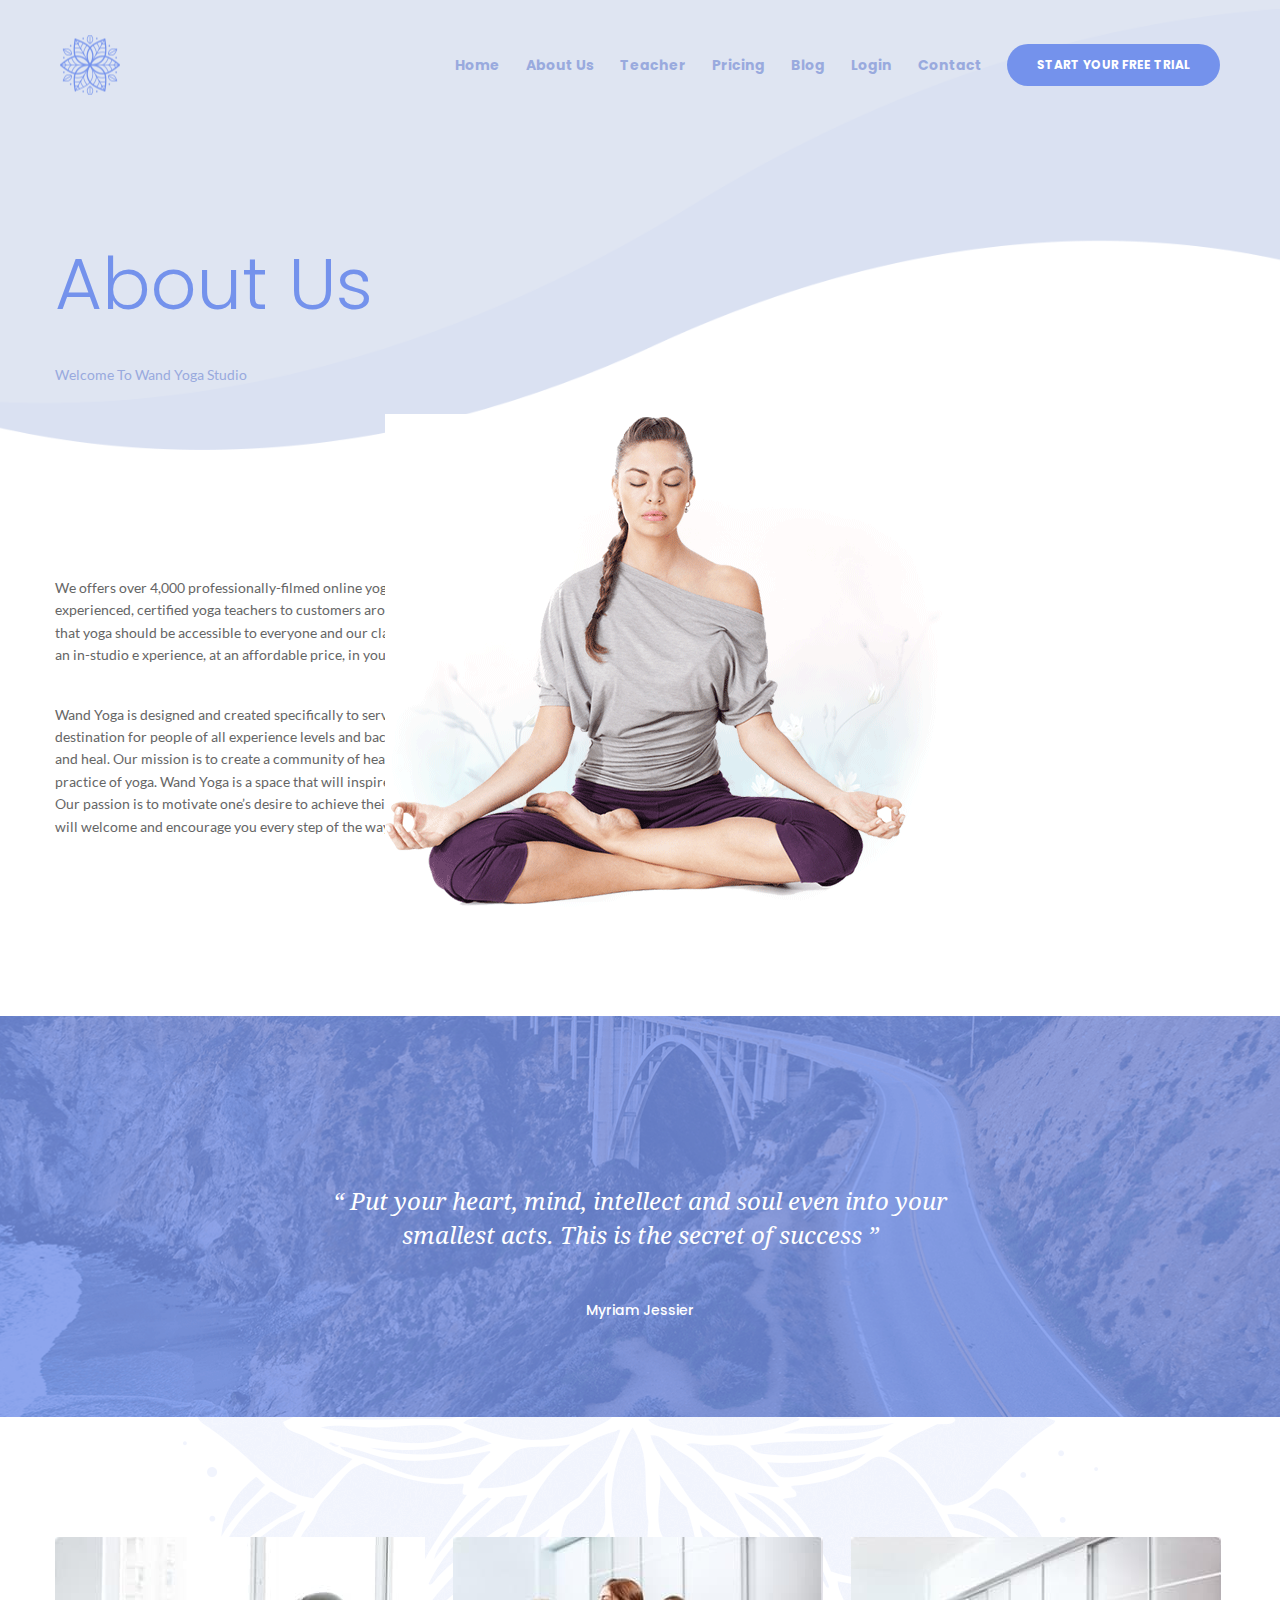
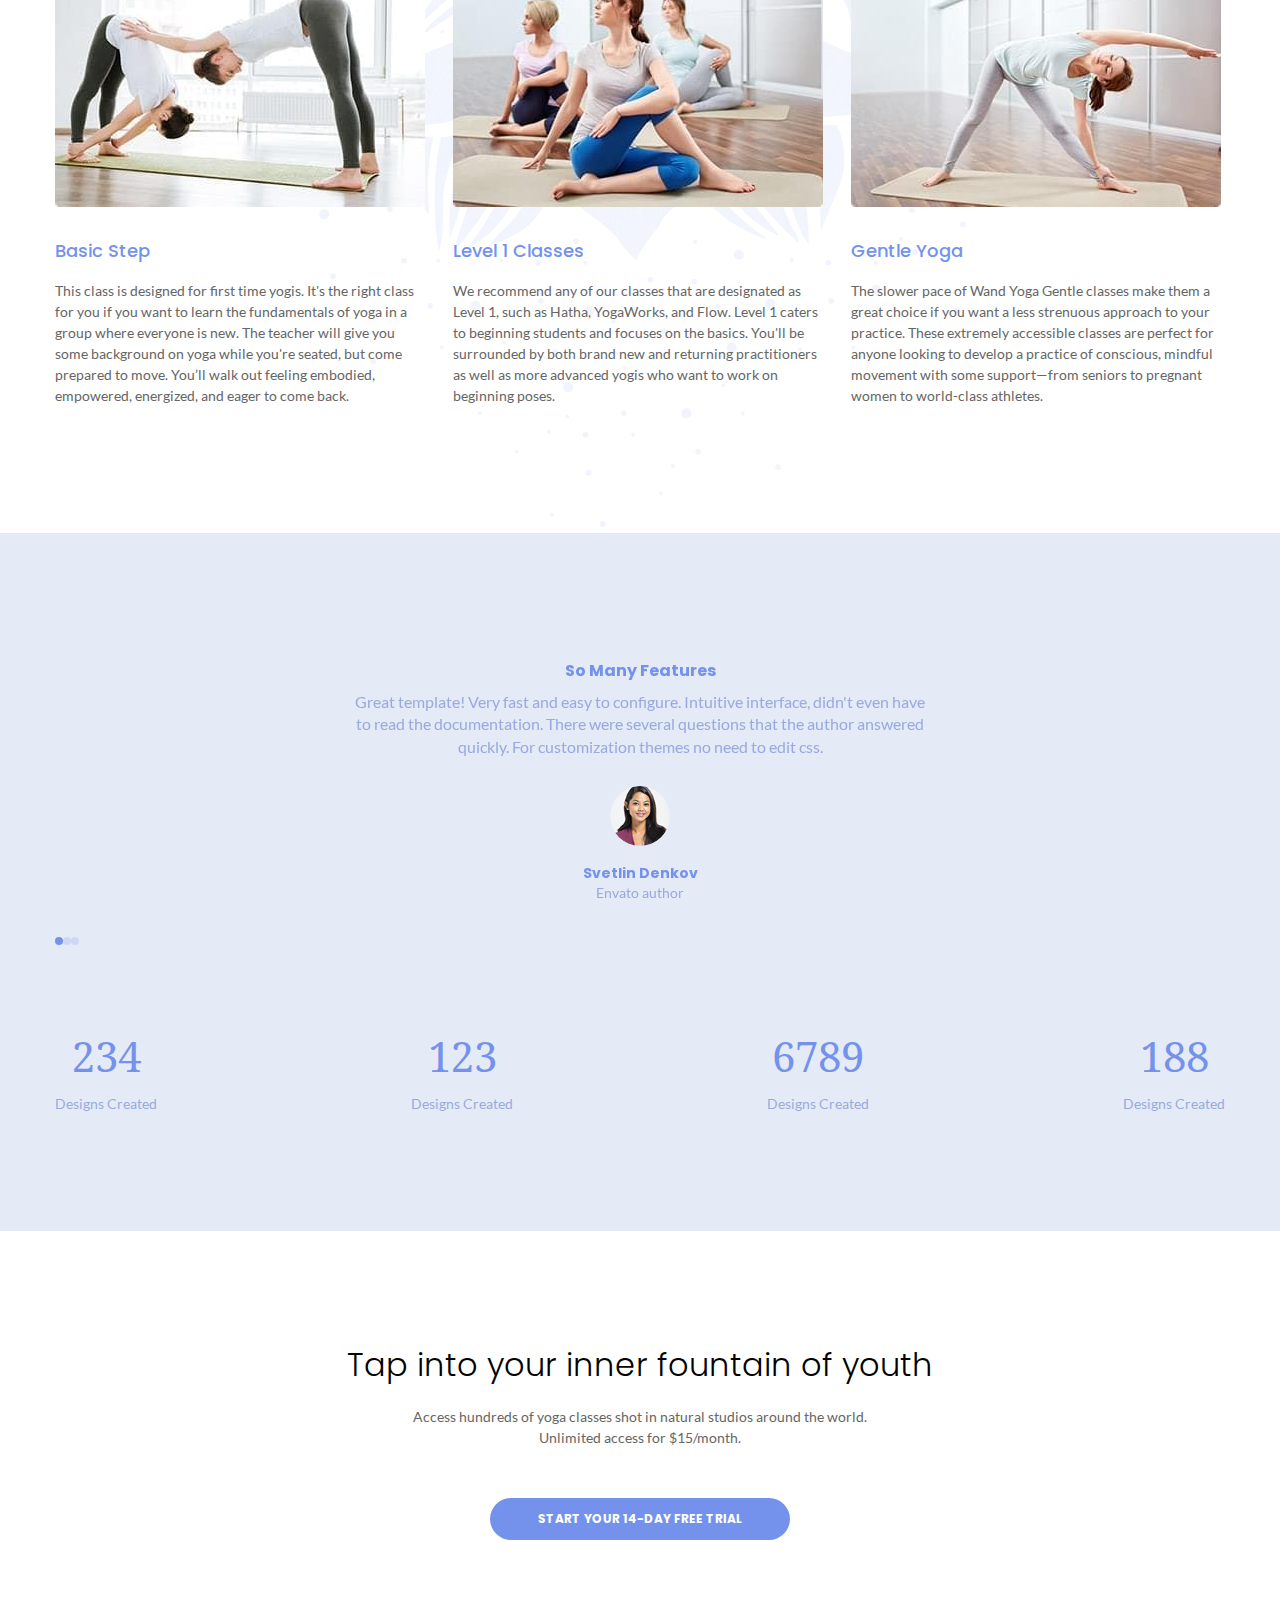
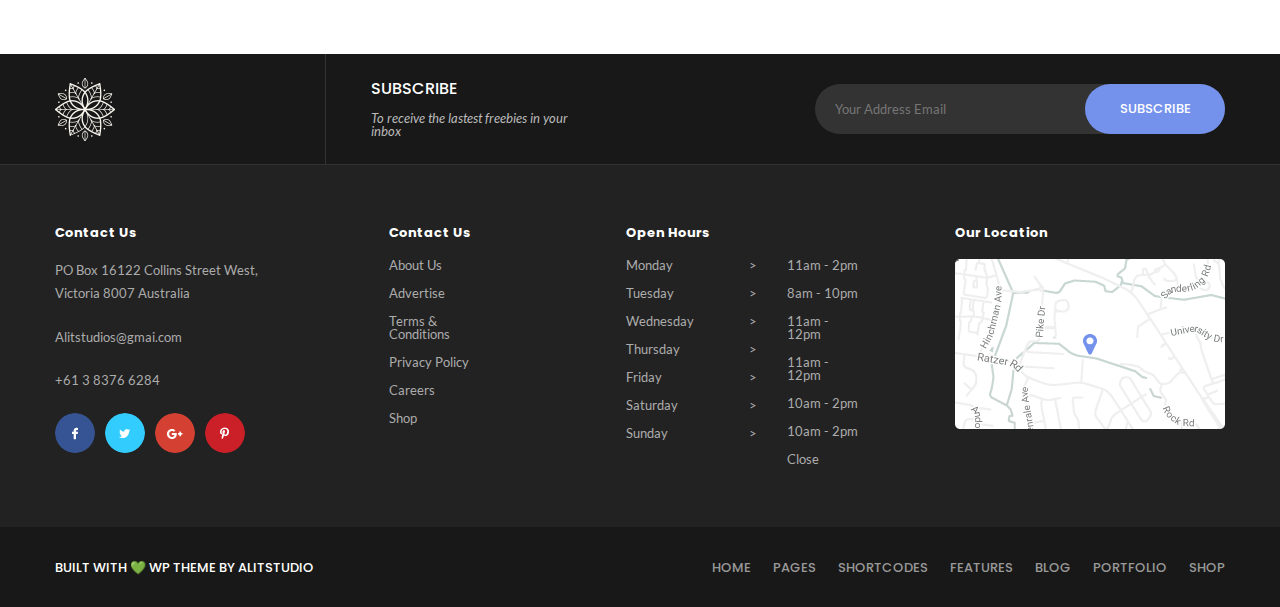
==== commit 46e47414: "fix: change background images path" ====
--- a/about-us.html
+++ b/about-us.html
@@ -266,6 +266,6 @@
     </footer>
 
     <script src="https://unpkg.com/swiper/swiper-bundle.min.js"></script>
-    <script src="./js/main.js"></script>
+    <script src="./js/main.min.js"></script>
 </body>
 </html>--- a/css/style.min.css
+++ b/css/style.min.css
@@ -1 +1 @@
-/*! normalize.css v8.0.1 | MIT License | github.com/necolas/normalize.css */html{line-height:1.15;-webkit-text-size-adjust:100%}body{margin:0}main{display:block}h1{font-size:2em;margin:0.67em 0}hr{-webkit-box-sizing:content-box;box-sizing:content-box;height:0;overflow:visible}pre{font-family:monospace, monospace;font-size:1em}a{background-color:transparent}abbr[title]{border-bottom:none;text-decoration:underline;-webkit-text-decoration:underline dotted;text-decoration:underline dotted}b,strong{font-weight:bolder}code,kbd,samp{font-family:monospace, monospace;font-size:1em}small{font-size:80%}sub,sup{font-size:75%;line-height:0;position:relative;vertical-align:baseline}sub{bottom:-0.25em}sup{top:-0.5em}img{border-style:none}button,input,optgroup,select,textarea{font-family:inherit;font-size:100%;line-height:1.15;margin:0}button,input{overflow:visible}button,select{text-transform:none}button,[type="button"],[type="reset"],[type="submit"]{-webkit-appearance:button}button::-moz-focus-inner,[type="button"]::-moz-focus-inner,[type="reset"]::-moz-focus-inner,[type="submit"]::-moz-focus-inner{border-style:none;padding:0}button:-moz-focusring,[type="button"]:-moz-focusring,[type="reset"]:-moz-focusring,[type="submit"]:-moz-focusring{outline:1px dotted ButtonText}fieldset{padding:0.35em 0.75em 0.625em}legend{-webkit-box-sizing:border-box;box-sizing:border-box;color:inherit;display:table;max-width:100%;padding:0;white-space:normal}progress{vertical-align:baseline}textarea{overflow:auto}[type="checkbox"],[type="radio"]{-webkit-box-sizing:border-box;box-sizing:border-box;padding:0}[type="number"]::-webkit-inner-spin-button,[type="number"]::-webkit-outer-spin-button{height:auto}[type="search"]{-webkit-appearance:textfield;outline-offset:-2px}[type="search"]::-webkit-search-decoration{-webkit-appearance:none}::-webkit-file-upload-button{-webkit-appearance:button;font:inherit}details{display:block}summary{display:list-item}template{display:none}[hidden]{display:none}*{padding:0;margin:0;border:0}*,*:before,*:after{-webkit-box-sizing:border-box;box-sizing:border-box}a:focus,a:active{outline:none}nav,footer,header,aside{display:block}html,body{height:100%;width:100%;font-size:100%;line-height:1;font-size:14px;-ms-text-size-adjust:100%;-moz-text-size-adjust:100%;-webkit-text-size-adjust:100%}input,button,textarea{font-family:inherit}input::-ms-clear{display:none}button{cursor:pointer}button::-moz-focus-inner{padding:0;border:0}a,a:visited{text-decoration:none}a:hover{text-decoration:none}ul li{list-style:none}img{vertical-align:top}h1,h2,h3,h4,h5,h6{font-size:inherit;font-weight:400}button:active,button:focus{outline:none}button::-moz-focus-inner{border:0}.container{max-width:1180px;width:100%;padding:0 5px;margin:0 auto}body{font-size:14px;font-family:'Lato-Regular', serif;overflow-x:hidden}img{display:-webkit-box;display:-ms-flexbox;display:flex}.main-button{font-family:'Poppins-Bold', serif;border-radius:30px;background-color:#7492ec;padding:14px 30px;text-transform:uppercase;font-size:12px}.main-button a{color:#fff}.main-button:hover{cursor:pointer}@font-face{font-family:'Lato-regular';src:url("../fonts/Lato-Regular.woff2"),url("../fonts/Lato-Regular.ttf");font-display:swap}@font-face{font-family:'Lato-Italic';src:url("../fonts/Lato-Italic.woff2"),url("../fonts/Lato-Italic.ttf");font-display:swap}@font-face{font-family:'Lato-Bold';src:url("../fonts/Lato-Bold.woff2"),url("../fonts/Lato-Bold.ttf");font-display:swap}@font-face{font-family:'Poppins-Bold';src:url("../fonts/Poppins-Bold.woff2"),url("../fonts/Poppins-Bold.ttf");font-display:swap}@font-face{font-family:'Poppins-Light';src:url("../fonts/Poppins-Light.woff2"),url("../fonts/Poppins-Light.ttf");font-display:swap}@font-face{font-family:'Poppins-Medium';src:url("../fonts/Poppins-Medium.woff2"),url("../fonts/Poppins-Medium.ttf");font-display:swap}@font-face{font-family:'Poppins-Regular';src:url("../fonts/Poppins-Regular.woff2"),url("../fonts/Poppins-Regular.ttf");font-display:swap}@font-face{font-family:'Droid-Italic';src:url("../fonts/Droid-italic.woff2"),url("../fonts/Droid-italic.ttf");font-display:swap}@font-face{font-family:'Droid-Regular';src:url("../fonts/Droid-regular.woff2"),url("../fonts/Droid-regular.ttf");font-display:swap}@font-face{font-family:'swiper-icons';src:url("data:application/font-woff;charset=utf-8;base64, [base64]//wADZ2x5ZgAAAywAAADMAAAD2MHtryVoZWFkAAABbAAAADAAAAA2E2+eoWhoZWEAAAGcAAAAHwAAACQC9gDzaG10eAAAAigAAAAZAAAArgJkABFsb2NhAAAC0AAAAFoAAABaFQAUGG1heHAAAAG8AAAAHwAAACAAcABAbmFtZQAAA/gAAAE5AAACXvFdBwlwb3N0AAAFNAAAAGIAAACE5s74hXjaY2BkYGAAYpf5Hu/j+W2+MnAzMYDAzaX6QjD6/4//Bxj5GA8AuRwMYGkAPywL13jaY2BkYGA88P8Agx4j+/8fQDYfA1AEBWgDAIB2BOoAeNpjYGRgYNBh4GdgYgABEMnIABJzYNADCQAACWgAsQB42mNgYfzCOIGBlYGB0YcxjYGBwR1Kf2WQZGhhYGBiYGVmgAFGBiQQkOaawtDAoMBQxXjg/wEGPcYDDA4wNUA2CCgwsAAAO4EL6gAAeNpj2M0gyAACqxgGNWBkZ2D4/wMA+xkDdgAAAHjaY2BgYGaAYBkGRgYQiAHyGMF8FgYHIM3DwMHABGQrMOgyWDLEM1T9/w8UBfEMgLzE////P/5//f/V/xv+r4eaAAeMbAxwIUYmIMHEgKYAYjUcsDAwsLKxc3BycfPw8jEQA/[base64]/uznmfPFBNODM2K7MTQ45YEAZqGP81AmGGcF3iPqOop0r1SPTaTbVkfUe4HXj97wYE+yNwWYxwWu4v1ugWHgo3S1XdZEVqWM7ET0cfnLGxWfkgR42o2PvWrDMBSFj/IHLaF0zKjRgdiVMwScNRAoWUoH78Y2icB/yIY09An6AH2Bdu/UB+yxopYshQiEvnvu0dURgDt8QeC8PDw7Fpji3fEA4z/PEJ6YOB5hKh4dj3EvXhxPqH/SKUY3rJ7srZ4FZnh1PMAtPhwP6fl2PMJMPDgeQ4rY8YT6Gzao0eAEA409DuggmTnFnOcSCiEiLMgxCiTI6Cq5DZUd3Qmp10vO0LaLTd2cjN4fOumlc7lUYbSQcZFkutRG7g6JKZKy0RmdLY680CDnEJ+UMkpFFe1RN7nxdVpXrC4aTtnaurOnYercZg2YVmLN/d/gczfEimrE/fs/bOuq29Zmn8tloORaXgZgGa78yO9/cnXm2BpaGvq25Dv9S4E9+5SIc9PqupJKhYFSSl47+Qcr1mYNAAAAeNptw0cKwkAAAMDZJA8Q7OUJvkLsPfZ6zFVERPy8qHh2YER+3i/BP83vIBLLySsoKimrqKqpa2hp6+jq6RsYGhmbmJqZSy0sraxtbO3sHRydnEMU4uR6yx7JJXveP7WrDycAAAAAAAH//wACeNpjYGRgYOABYhkgZgJCZgZNBkYGLQZtIJsFLMYAAAw3ALgAeNolizEKgDAQBCchRbC2sFER0YD6qVQiBCv/H9ezGI6Z5XBAw8CBK/m5iQQVauVbXLnOrMZv2oLdKFa8Pjuru2hJzGabmOSLzNMzvutpB3N42mNgZGBg4GKQYzBhYMxJLMlj4GBgAYow/P/PAJJhLM6sSoWKfWCAAwDAjgbRAAB42mNgYGBkAIIbCZo5IPrmUn0hGA0AO8EFTQAA") format("woff");font-weight:400;font-style:normal}:root{--swiper-theme-color: #007aff}.swiper-container{margin-left:auto;margin-right:auto;position:relative;overflow:hidden;list-style:none;padding:0;z-index:1}.swiper-container-vertical>.swiper-wrapper{-webkit-box-orient:vertical;-webkit-box-direction:normal;-ms-flex-direction:column;flex-direction:column}.swiper-wrapper{position:relative;width:100%;height:100%;z-index:1;display:-webkit-box;display:-ms-flexbox;display:flex;-webkit-transition-property:-webkit-transform;transition-property:-webkit-transform;-o-transition-property:transform;transition-property:transform;transition-property:transform, -webkit-transform;-webkit-box-sizing:content-box;box-sizing:content-box}.swiper-container-android .swiper-slide,.swiper-wrapper{-webkit-transform:translate3d(0px, 0, 0);transform:translate3d(0px, 0, 0)}.swiper-container-multirow>.swiper-wrapper{-ms-flex-wrap:wrap;flex-wrap:wrap}.swiper-container-multirow-column>.swiper-wrapper{-ms-flex-wrap:wrap;flex-wrap:wrap;-webkit-box-orient:vertical;-webkit-box-direction:normal;-ms-flex-direction:column;flex-direction:column}.swiper-container-free-mode>.swiper-wrapper{-webkit-transition-timing-function:ease-out;-o-transition-timing-function:ease-out;transition-timing-function:ease-out;margin:0 auto}.swiper-container-pointer-events{-ms-touch-action:pan-y;touch-action:pan-y}.swiper-container-pointer-events.swiper-container-vertical{-ms-touch-action:pan-x;touch-action:pan-x}.swiper-slide{-ms-flex-negative:0;flex-shrink:0;width:100%;height:100%;position:relative;-webkit-transition-property:-webkit-transform;transition-property:-webkit-transform;-o-transition-property:transform;transition-property:transform;transition-property:transform, -webkit-transform}.swiper-slide-invisible-blank{visibility:hidden}.swiper-container-autoheight,.swiper-container-autoheight .swiper-slide{height:auto}.swiper-container-autoheight .swiper-wrapper{-webkit-box-align:start;-ms-flex-align:start;align-items:flex-start;-webkit-transition-property:height, -webkit-transform;transition-property:height, -webkit-transform;-o-transition-property:transform, height;transition-property:transform, height;transition-property:transform, height, -webkit-transform}.swiper-container-3d{-webkit-perspective:1200px;perspective:1200px}.swiper-container-3d .swiper-wrapper,.swiper-container-3d .swiper-slide,.swiper-container-3d .swiper-slide-shadow-left,.swiper-container-3d .swiper-slide-shadow-right,.swiper-container-3d .swiper-slide-shadow-top,.swiper-container-3d .swiper-slide-shadow-bottom,.swiper-container-3d .swiper-cube-shadow{-webkit-transform-style:preserve-3d;transform-style:preserve-3d}.swiper-container-3d .swiper-slide-shadow-left,.swiper-container-3d .swiper-slide-shadow-right,.swiper-container-3d .swiper-slide-shadow-top,.swiper-container-3d .swiper-slide-shadow-bottom{position:absolute;left:0;top:0;width:100%;height:100%;pointer-events:none;z-index:10}.swiper-container-3d .swiper-slide-shadow-left{background-image:-webkit-gradient(linear, right top, left top, from(rgba(0,0,0,0.5)), to(rgba(0,0,0,0)));background-image:-o-linear-gradient(right, rgba(0,0,0,0.5), rgba(0,0,0,0));background-image:linear-gradient(to left, rgba(0,0,0,0.5), rgba(0,0,0,0))}.swiper-container-3d .swiper-slide-shadow-right{background-image:-webkit-gradient(linear, left top, right top, from(rgba(0,0,0,0.5)), to(rgba(0,0,0,0)));background-image:-o-linear-gradient(left, rgba(0,0,0,0.5), rgba(0,0,0,0));background-image:linear-gradient(to right, rgba(0,0,0,0.5), rgba(0,0,0,0))}.swiper-container-3d .swiper-slide-shadow-top{background-image:-webkit-gradient(linear, left bottom, left top, from(rgba(0,0,0,0.5)), to(rgba(0,0,0,0)));background-image:-o-linear-gradient(bottom, rgba(0,0,0,0.5), rgba(0,0,0,0));background-image:linear-gradient(to top, rgba(0,0,0,0.5), rgba(0,0,0,0))}.swiper-container-3d .swiper-slide-shadow-bottom{background-image:-webkit-gradient(linear, left top, left bottom, from(rgba(0,0,0,0.5)), to(rgba(0,0,0,0)));background-image:-o-linear-gradient(top, rgba(0,0,0,0.5), rgba(0,0,0,0));background-image:linear-gradient(to bottom, rgba(0,0,0,0.5), rgba(0,0,0,0))}.swiper-container-css-mode>.swiper-wrapper{overflow:auto;scrollbar-width:none;-ms-overflow-style:none}.swiper-container-css-mode>.swiper-wrapper::-webkit-scrollbar{display:none}.swiper-container-css-mode>.swiper-wrapper>.swiper-slide{scroll-snap-align:start start}.swiper-container-horizontal.swiper-container-css-mode>.swiper-wrapper{-webkit-scroll-snap-type:x mandatory;-ms-scroll-snap-type:x mandatory;scroll-snap-type:x mandatory}.swiper-container-vertical.swiper-container-css-mode>.swiper-wrapper{-webkit-scroll-snap-type:y mandatory;-ms-scroll-snap-type:y mandatory;scroll-snap-type:y mandatory}:root{--swiper-navigation-size: 44px}.swiper-button-prev,.swiper-button-next{position:absolute;top:50%;width:calc(var(--swiper-navigation-size) / 44 * 27);height:var(--swiper-navigation-size);margin-top:calc(-1 * var(--swiper-navigation-size) / 2);z-index:10;cursor:pointer;display:-webkit-box;display:-ms-flexbox;display:flex;-webkit-box-align:center;-ms-flex-align:center;align-items:center;-webkit-box-pack:center;-ms-flex-pack:center;justify-content:center;color:var(--swiper-navigation-color, var(--swiper-theme-color))}.swiper-button-prev.swiper-button-disabled,.swiper-button-next.swiper-button-disabled{opacity:0.35;cursor:auto;pointer-events:none}.swiper-button-prev:after,.swiper-button-next:after{font-family:swiper-icons;font-size:var(--swiper-navigation-size);text-transform:none !important;letter-spacing:0;text-transform:none;font-variant:initial;line-height:1}.swiper-button-prev,.swiper-container-rtl .swiper-button-next{left:10px;right:auto}.swiper-button-prev:after,.swiper-container-rtl .swiper-button-next:after{content:'prev'}.swiper-button-next,.swiper-container-rtl .swiper-button-prev{right:10px;left:auto}.swiper-button-next:after,.swiper-container-rtl .swiper-button-prev:after{content:'next'}.swiper-button-prev.swiper-button-white,.swiper-button-next.swiper-button-white{--swiper-navigation-color: #fff}.swiper-button-prev.swiper-button-black,.swiper-button-next.swiper-button-black{--swiper-navigation-color: #000}.swiper-button-lock{display:none}.swiper-pagination{position:absolute;text-align:center;-webkit-transition:300ms opacity;-o-transition:300ms opacity;transition:300ms opacity;-webkit-transform:translate3d(0, 0, 0);transform:translate3d(0, 0, 0);z-index:10}.swiper-pagination.swiper-pagination-hidden{opacity:0}.swiper-pagination-fraction,.swiper-pagination-custom,.swiper-container-horizontal>.swiper-pagination-bullets{bottom:10px;left:0;width:100%}.swiper-pagination-bullets-dynamic{overflow:hidden;font-size:0}.swiper-pagination-bullets-dynamic .swiper-pagination-bullet{-webkit-transform:scale(0.33);-ms-transform:scale(0.33);transform:scale(0.33);position:relative}.swiper-pagination-bullets-dynamic .swiper-pagination-bullet-active{-webkit-transform:scale(1);-ms-transform:scale(1);transform:scale(1)}.swiper-pagination-bullets-dynamic .swiper-pagination-bullet-active-main{-webkit-transform:scale(1);-ms-transform:scale(1);transform:scale(1)}.swiper-pagination-bullets-dynamic .swiper-pagination-bullet-active-prev{-webkit-transform:scale(0.66);-ms-transform:scale(0.66);transform:scale(0.66)}.swiper-pagination-bullets-dynamic .swiper-pagination-bullet-active-prev-prev{-webkit-transform:scale(0.33);-ms-transform:scale(0.33);transform:scale(0.33)}.swiper-pagination-bullets-dynamic .swiper-pagination-bullet-active-next{-webkit-transform:scale(0.66);-ms-transform:scale(0.66);transform:scale(0.66)}.swiper-pagination-bullets-dynamic .swiper-pagination-bullet-active-next-next{-webkit-transform:scale(0.33);-ms-transform:scale(0.33);transform:scale(0.33)}.swiper-pagination-bullet{width:8px;height:8px;display:inline-block;border-radius:50%;background:#000;opacity:0.2}button.swiper-pagination-bullet{border:none;margin:0;padding:0;-webkit-box-shadow:none;box-shadow:none;-webkit-appearance:none;-moz-appearance:none;appearance:none}.swiper-pagination-clickable .swiper-pagination-bullet{cursor:pointer}.swiper-pagination-bullet-active{opacity:1;background:var(--swiper-pagination-color, var(--swiper-theme-color))}.swiper-container-vertical>.swiper-pagination-bullets{right:10px;top:50%;-webkit-transform:translate3d(0px, -50%, 0);transform:translate3d(0px, -50%, 0)}.swiper-container-vertical>.swiper-pagination-bullets .swiper-pagination-bullet{margin:6px 0;display:block}.swiper-container-vertical>.swiper-pagination-bullets.swiper-pagination-bullets-dynamic{top:50%;-webkit-transform:translateY(-50%);-ms-transform:translateY(-50%);transform:translateY(-50%);width:8px}.swiper-container-vertical>.swiper-pagination-bullets.swiper-pagination-bullets-dynamic .swiper-pagination-bullet{display:inline-block;-webkit-transition:200ms top, 200ms -webkit-transform;transition:200ms top, 200ms -webkit-transform;-o-transition:200ms transform, 200ms top;transition:200ms transform, 200ms top;transition:200ms transform, 200ms top, 200ms -webkit-transform}.swiper-container-horizontal>.swiper-pagination-bullets .swiper-pagination-bullet{margin:0 4px}.swiper-container-horizontal>.swiper-pagination-bullets.swiper-pagination-bullets-dynamic{left:50%;-webkit-transform:translateX(-50%);-ms-transform:translateX(-50%);transform:translateX(-50%);white-space:nowrap}.swiper-container-horizontal>.swiper-pagination-bullets.swiper-pagination-bullets-dynamic .swiper-pagination-bullet{-webkit-transition:200ms left, 200ms -webkit-transform;transition:200ms left, 200ms -webkit-transform;-o-transition:200ms transform, 200ms left;transition:200ms transform, 200ms left;transition:200ms transform, 200ms left, 200ms -webkit-transform}.swiper-container-horizontal.swiper-container-rtl>.swiper-pagination-bullets-dynamic .swiper-pagination-bullet{-webkit-transition:200ms right, 200ms -webkit-transform;transition:200ms right, 200ms -webkit-transform;-o-transition:200ms transform, 200ms right;transition:200ms transform, 200ms right;transition:200ms transform, 200ms right, 200ms -webkit-transform}.swiper-pagination-progressbar{background:rgba(0,0,0,0.25);position:absolute}.swiper-pagination-progressbar .swiper-pagination-progressbar-fill{background:var(--swiper-pagination-color, var(--swiper-theme-color));position:absolute;left:0;top:0;width:100%;height:100%;-webkit-transform:scale(0);-ms-transform:scale(0);transform:scale(0);-webkit-transform-origin:left top;-ms-transform-origin:left top;transform-origin:left top}.swiper-container-rtl .swiper-pagination-progressbar .swiper-pagination-progressbar-fill{-webkit-transform-origin:right top;-ms-transform-origin:right top;transform-origin:right top}.swiper-container-horizontal>.swiper-pagination-progressbar,.swiper-container-vertical>.swiper-pagination-progressbar.swiper-pagination-progressbar-opposite{width:100%;height:4px;left:0;top:0}.swiper-container-vertical>.swiper-pagination-progressbar,.swiper-container-horizontal>.swiper-pagination-progressbar.swiper-pagination-progressbar-opposite{width:4px;height:100%;left:0;top:0}.swiper-pagination-white{--swiper-pagination-color: #fff}.swiper-pagination-black{--swiper-pagination-color: #000}.swiper-pagination-lock{display:none}header{display:-webkit-box;display:-ms-flexbox;display:flex;-webkit-box-pack:justify;-ms-flex-pack:justify;justify-content:space-between;-webkit-box-align:center;-ms-flex-align:center;align-items:center;margin-left:60px;margin-right:60px;padding-top:35px}.logo{height:60px;width:60px;background-image:url("../image/intro/logo.png");background-position:center;background-size:cover}.menu{display:-webkit-box;display:-ms-flexbox;display:flex;-webkit-box-align:center;-ms-flex-align:center;align-items:center;-webkit-box-pack:justify;-ms-flex-pack:justify;justify-content:space-between;font-family:'Poppins-Bold', serif}.menu-item{margin-left:26px}.menu-item a{color:#99aade}.menu-item :hover{color:#7492ec}.nav{display:-webkit-box;display:-ms-flexbox;display:flex}.nav-button{margin-left:25px;color:#fff}.intro{background:url("../image/home/intro/bg-intro.png") no-repeat;background-size:cover;height:98vh;margin:0;padding:0}.content{margin-top:190px;font-family:'Poppins-Light', serif;font-size:72px}.content-item{margin-bottom:30px;color:#6a8dec;text-align:right}.content-item.one{margin-right:70px}.container.about-wrapper{display:-webkit-box;display:-ms-flexbox;display:flex;-webkit-box-pack:justify;-ms-flex-pack:justify;justify-content:space-between}.about{position:relative;padding-bottom:150px}.about-img{position:absolute;right:0;top:-127px;height:870px}.about-block{width:570px}.about-block-title{font-family:'Poppins-Light', serif;font-size:48px;color:#7492ec;margin-top:100px}.about-block-text{margin-top:15px;font-family:'Lato-Regular', serif;color:#666;line-height:1.6}.about-reason{max-width:470px;width:100%;margin-top:-42px}.about-reason-item{display:-webkit-box;display:-ms-flexbox;display:flex;-webkit-box-pack:justify;-ms-flex-pack:justify;justify-content:space-between;margin-bottom:57px}.item-pic{border:2px solid #7492ec;border-radius:50%;width:70px;height:70px;display:-webkit-box;display:-ms-flexbox;display:flex;-webkit-box-align:center;-ms-flex-align:center;align-items:center;-webkit-box-pack:center;-ms-flex-pack:center;justify-content:center}.item-pic svg{width:25px;height:40px}.item-dis{max-width:375px;width:100%}.item-dis-title{font-family:'Poppins-Medium', serif;letter-spacing:2px;font-weight:700}.item-dis-text{color:#7a7a7a;margin-top:20px;line-height:1.5}.classes{padding-bottom:120px;background:url("../../image/home/classes/bg-classes.png") no-repeat;background-size:cover}.classes .container{position:relative}.classes-pic{margin:0 auto;width:135px}.classes-title{font-size:48px;color:#7492ec;text-transform:capitalize;font-family:'Poppins-Light', serif;text-align:center;margin-bottom:70px}.classes-slide-img{max-width:270px;width:100%;max-height:200px;height:100%}.classes-slide-title{margin-top:12px;font-family:'Poppins-Medium', serif;font-size:18px;color:#7492ec}.classes-slide-dis{margin-top:20px}.classes-slide-dis .dis-item{display:-webkit-box;display:-ms-flexbox;display:flex;margin-bottom:10px;color:#999999;font-size:13px}.classes-slide-dis .dis-item img{margin-right:12px}.classes-slide-text{margin-top:25px;color:#666666;line-height:1.6}.swiper-slide{width:270px}.main-slider-wrapper{position:relative}.swiper-button-next::after,.swiper-button-prev::after{color:#7492ec;font-size:16px;font-weight:700}.swiper-button-next::after{margin-top:-13px;margin-right:-133px}.swiper-button-prev::after{margin-top:-13px;margin-left:-133px}.swiper-button-next{position:absolute;outline:none}.swiper-button-prev{position:absolute;outline:none}.gallery{padding-top:120px;padding-bottom:90px}.gallery-title{text-align:center;font-family:'Poppins-Light';font-size:32px}.gallery-suptitle{color:#808080;line-height:1.5;text-align:center;margin:auto;margin-top:25px;width:450px}.gallery-button{text-align:center;color:#fff;width:295px;display:block;margin:0 auto;margin-top:50px}.gallery-images{margin-top:80px;display:-webkit-box;display:-ms-flexbox;display:flex;-ms-flex-wrap:wrap;flex-wrap:wrap;-webkit-box-pack:justify;-ms-flex-pack:justify;justify-content:space-between}.gallery-images-item{margin-bottom:30px}.gallery-images-item img{max-height:270px;height:100%}.caption{background:url("../image/home/caption/bg-caption.jpg") no-repeat center;color:#fff;padding-bottom:105px;z-index:9999;position:relative}.caption-title{font-family:'Poppins-Light';font-size:32px;text-align:center;padding-top:137px}.caption-suptitle{text-align:center;width:540px;margin:0 auto;margin-top:25px;line-height:1.6}.caption-buttontitle{text-align:center;font-family:'poppins-Medium';margin-top:60px}.caption-button{display:block;margin:auto;margin-top:20px;width:40px;height:40px;border:2px solid #fff;border-radius:50%;background:transparent;background-image:url("../image/home/caption/icon-caption-arrow-down.jpg.png");background-repeat:no-repeat;background-position:center}.caption-button.active{-webkit-transform:rotate(180deg);-ms-transform:rotate(180deg);transform:rotate(180deg)}.teampic{display:-webkit-box;display:-ms-flexbox;display:flex;-webkit-box-pack:justify;-ms-flex-pack:justify;justify-content:space-between;-ms-flex-wrap:wrap;flex-wrap:wrap;margin-top:118px;padding-bottom:60px}.teampic-item{width:23%;display:-webkit-box;display:-ms-flexbox;display:flex;margin-bottom:60px;-webkit-box-align:center;-ms-flex-align:center;align-items:center}.teampic-item img{height:80px;width:80px;border-radius:50%}.teampic-item-dis{margin-left:20px}.teampic-item-dis-title{font-family:'poppins-Bold';font-size:16px;margin-bottom:7px}.teampic-item-dis-suptitle{color:#808080}.team{z-index:1;-webkit-animation-name:none;animation-name:none;opacity:0;margin-top:-600px;z-index:1;-webkit-transition:all .2s linear;-o-transition:all .2s linear;transition:all .2s linear;-webkit-animation-duration:1s;animation-duration:1s}@-webkit-keyframes none{from{opacity:.2}to{opacity:0}}@keyframes none{from{opacity:.2}to{opacity:0}}@-webkit-keyframes open{from{display:block;opacity:0;visibility:hidden}50%{opacity:.1}to{display:block;opacity:1;visibility:visible}}@keyframes open{from{display:block;opacity:0;visibility:hidden}50%{opacity:.1}to{display:block;opacity:1;visibility:visible}}.team.active{opacity:1;margin-top:0;-webkit-transition:all .3s linear;-o-transition:all .3s linear;transition:all .3s linear;-webkit-animation-name:open;animation-name:open;-webkit-animation-duration:1s;animation-duration:1s;display:-webkit-box;display:-ms-flexbox;display:flex}.call{position:relative;background-color:#f8f7fc}.call-title{color:#7492ec;font-family:'Poppins-Light';font-size:48px;margin-left:185px;padding-top:245px}.call-text{color:#7492ec;font-size:21px;line-height:1.6;width:460px;margin-left:185px;margin-top:10px}.call-button{color:#fff;padding-left:40px;padding-right:40px;margin-left:185px;margin-top:45px;margin-bottom:195px}.call img{position:absolute;right:490px;top:-60px;z-index:9999}.logo-wrapper{display:-webkit-box;display:-ms-flexbox;display:flex;-webkit-box-pack:justify;-ms-flex-pack:justify;justify-content:space-between}.logo-item{display:-webkit-box;display:-ms-flexbox;display:flex;-webkit-box-pack:center;-ms-flex-pack:center;justify-content:center;-webkit-box-align:center;-ms-flex-align:center;align-items:center;margin-top:80px;margin-bottom:80px}footer{font-size:13px;-webkit-box-sizing:border-box;box-sizing:border-box}.subscribe-wrapper{background-color:#181818;height:110px}.subscribe{display:-webkit-box;display:-ms-flexbox;display:flex;height:100%}.subscribe-logo{padding-right:210px;display:-webkit-box;display:-ms-flexbox;display:flex;-webkit-box-align:center;-ms-flex-align:center;align-items:center;border-right:1px solid #333333}.subscribe-dis{margin-left:45px;margin-right:220px;display:-webkit-box;display:-ms-flexbox;display:flex;-webkit-box-orient:vertical;-webkit-box-direction:normal;-ms-flex-direction:column;flex-direction:column;-webkit-box-pack:center;-ms-flex-pack:center;justify-content:center}.subscribe-dis-title{text-transform:uppercase;font-family:'Poppins-Medium',serif;color:#fff;font-size:16px;margin-bottom:15px}.subscribe-dis-suptitle{font-family:'Lato-Italic';color:#bbbbbb;font-size:13px}.subscribe-form{display:-webkit-box;display:-ms-flexbox;display:flex;-webkit-box-orient:vertical;-webkit-box-direction:normal;-ms-flex-direction:column;flex-direction:column;-webkit-box-pack:center;-ms-flex-pack:center;justify-content:center;position:relative}.subscribe-form input{width:410px;height:50px;border-radius:25px;padding-left:20px;padding-right:150px;font-size:13px;background-color:#333333;outline:none}.subscribe-form button{position:absolute;right:0;width:140px;height:50px;border-radius:25px;text-align:center;background-color:#7492ec;color:#fff;font-family:'Poppins-Medium';text-transform:uppercase}.top-wrapper{background-color:#222222;border-top:1px solid #333333;border-bottom:1px solid #222222}.top{background-color:#222222;padding-top:61px;display:-webkit-box;display:-ms-flexbox;display:flex}.top-contacts{color:#acacac;width:205px}.top-contacts-content{font-size:13px;line-height:1.8;margin-bottom:20px}.top-title{color:#fff;font-family:'Poppins-Bold';margin-bottom:20px}.top-social{display:-webkit-box;display:-ms-flexbox;display:flex}.top-social-link{width:40px;height:40px;border-radius:50%;margin-right:10px}.top-social-link a{display:block;width:100%;height:100%;border-radius:50%}.top-social-link.facebook{background-image:url("../image/footer/social/icon-facebook.png");background-size:cover}.top-social-link.twitter{background-image:url("../image/footer/social/icon-twitter.png");background-size:cover}.top-social-link.google{background-image:url("../image/footer/social/icon-google.png");background-size:cover}.top-social-link.pinterest{background-image:url("../image/footer/social/icon-pinterest.png");background-size:cover}.top-links{margin-left:130px}.top-links-item{color:#acacac;margin-bottom:15px}.top-time{margin-left:125px;padding-bottom:45px}.top-time-content{display:-webkit-box;display:-ms-flexbox;display:flex}.top-time-content p{color:#acacac;margin-bottom:15px}.top-time-days{margin-right:55px}.top-time-arrows{margin-right:30px}.top-location{margin-left:90px}.bottom{height:80px;display:-webkit-box;display:-ms-flexbox;display:flex;-webkit-box-pack:justify;-ms-flex-pack:justify;justify-content:space-between;-webkit-box-align:center;-ms-flex-align:center;align-items:center;font-family:'Poppins-Medium'}.bottom-wrapper{background-color:#181818}.bottom-text{color:#fff;text-transform:uppercase}.bottom-nav ul{display:-webkit-box;display:-ms-flexbox;display:flex;-webkit-box-pack:justify;-ms-flex-pack:justify;justify-content:space-between}.bottom-nav ul li{margin-left:22px;text-transform:uppercase}.bottom-nav ul li a{color:#999999}.bottom-nav ul li a:hover{color:#fff}.aboutUs-inner{background-image:url("../../image/header/bg-header.png");background-repeat:no-repeat;background-position:center;background-size:cover;height:50vh}.aboutUs-content{margin-top:17vh}.aboutUs-content-title{font-size:72px;font-family:'Poppins-Light', serif;color:#7492ec}.aboutUs-content-text{font-family:'Lato-regular';color:#99aade;margin-top:25px}.aboutUs-about{padding-top:90px;padding-bottom:178px}.aboutUs-about-img{position:absolute;right:36vh;top:46vh}.aboutUs-about-text{display:-webkit-box;display:-ms-flexbox;display:flex;-webkit-box-orient:vertical;-webkit-box-direction:normal;-ms-flex-direction:column;flex-direction:column}.aboutUs-about-text-item{width:518px;margin-top:37px;line-height:1.6;font-family:'Lato-regular', serif;color:#666}.aboutUs-quote{background-image:url("../../image/about-us/quote/bg-quote.png");background-repeat:no-repeat;background-position:center;background-size:cover}.aboutUs-quote-comment{padding-top:170px;margin:0 auto;width:630px;font-family:'Droid-Italic', serif;font-size:24px;text-align:center;color:#fff;line-height:1.4}.aboutUs-quote-name{font-family:'Poppins-Medium', serif;text-align:center;color:#fff;margin:50px auto 0;padding-bottom:100px;width:120px}.aboutUs-classes{background-image:url("../../image/about-us/classes/bg-classes.png");background-position:center top;background-repeat:no-repeat}.aboutUs-classes-wr{display:-webkit-box;display:-ms-flexbox;display:flex;-webkit-box-pack:justify;-ms-flex-pack:justify;justify-content:space-between;padding-top:120px}.aboutUs-classes-item{width:32%;padding-bottom:127px}.aboutUs-classes-item-title{font-family:'Poppins-Medium';font-size:18px;color:#7492ec;margin-top:35px}.aboutUs-classes-item-text{color:#666;line-height:1.5;margin-top:20px}.aboutUs-classes-item img{width:370px;height:270px}.aboutUs-testimonials{background-color:#e5eaf7}.aboutUs-slide{position:relative;text-align:center;margin-top:130px}.aboutUs-slide-title{font-family:'Poppins-Bold', serif;font-size:16px;color:#7492ec;text-transform:capitalize;margin-bottom:12px}.aboutUs-slide-text{width:585px;margin:auto;font-size:16px;color:#99aade;line-height:1.4;margin-bottom:28px}.aboutUs-slide img{margin:auto;margin-bottom:20px;width:60px;height:60px;border-radius:50%}.aboutUs-slide-name{font-family:'Poppins-Bold', serif;color:#7492ec;text-transform:capitalize;margin-bottom:6px}.aboutUs-slide-supname{color:#99aade;margin-bottom:47px}.aboutUs-slider-container .swiper-pagination{position:absolute;bottom:0}.aboutUs-slider-container .swiper-pagination-bullet{background-color:#7492ec}.aboutUs-coutndown{margin-top:90px;display:-webkit-box;display:-ms-flexbox;display:flex;-webkit-box-pack:justify;-ms-flex-pack:justify;justify-content:space-between;text-align:center}.aboutUs-coutndown-item-text{font-family:'Droid-Regular', serif;font-size:42px;color:#7492ec;margin-bottom:18px}.aboutUs-coutndown-item-suptext{color:#99aade;margin-bottom:120px}.aboutUs-call{padding-top:118px;text-align:center}.aboutUs-call-title{font-size:32px;font-family:'Poppins-Light', serif;margin-bottom:25px}.aboutUs-call-text{width:455px;margin:0 auto;color:#666;line-height:1.5;margin-bottom:50px}.aboutUs-call-button{color:#fff;width:300px;margin-bottom:114px}.pricing-inner{background-image:url("../../image/header/bg-header.png");background-repeat:no-repeat;background-position:center;background-size:cover;height:50vh}.pricing-content{margin-top:17vh}.pricing-content-title{font-size:72px;font-family:'Poppins-Light', serif;color:#7492ec}.pricing-content-text{font-family:'Lato-regular';color:#99aade;line-height:1.5;margin-top:25px;width:400px}.pricing-pricelist{padding-top:159px;padding-bottom:147px}.pricing-pricelist-content{display:-webkit-box;display:-ms-flexbox;display:flex;-webkit-box-pack:justify;-ms-flex-pack:justify;justify-content:space-between}.pricing-pricelist-item{width:23%}.pricing-pricelist-price{font-family:'Lato-Bold', serif;font-size:32px;color:#7492ec;border-bottom:1px solid #eeeeee;padding-bottom:20px;margin-bottom:40px}.pricing-pricelist-price span{color:#666;font-family:'Lato-regular', serif;font-size:14px}.pricing-pricelist-title{text-transform:uppercase;font-family:'Poppins-Bold', serif;color:#7492ec;margin-bottom:25px}.pricing-pricelist-text{color:#666;line-height:1.5;padding-bottom:35px;margin-bottom:38px;border-bottom:1px solid #eeeeee}.pricing-pricelist-button{color:#fff;font-family:'Poppins-Regular', serif}.pricing-call{background-image:url("../../image/pricing/bg-pricing-call.jpg");background-position:center bottom;background-repeat:no-repeat;background-size:cover;padding-top:165px;padding-bottom:330px}.pricing-call-title{font-family:'Poppins-Light', serif;font-size:48px;color:#7492ec;margin-bottom:17px}.pricing-call-text{color:#99aade;line-height:1.5;width:450px;margin-bottom:39px}.pricing-call-button{color:#fff;padding:12px 40px}.contacts-inner{background-image:url("../../image/header/bg-header.png");background-repeat:no-repeat;background-position:center;background-size:cover;height:50vh;z-index:9999;position:relative}.contacts-content{width:395px;margin-top:17vh}.contacts-content-title{font-size:72px;font-family:'Poppins-Light', serif;color:#7492ec}.contacts-content-text{font-family:'Lato-regular';color:#99aade;line-height:1.5;margin-top:25px}.contacts-form{z-index:100;position:relative;padding:120px 0;z-index:100}.contacts-form-img{position:absolute;top:-370px;right:251px;z-index:-9999}.contacts-form-content{display:-webkit-box;display:-ms-flexbox;display:flex;-webkit-box-pack:justify;-ms-flex-pack:justify;justify-content:space-between}.contacts-form-main{margin-right:15px}.contacts-form-main .inputs-block{display:-webkit-box;display:-ms-flexbox;display:flex;-webkit-box-pack:justify;-ms-flex-pack:justify;justify-content:space-between;-ms-flex-wrap:wrap;flex-wrap:wrap;width:570px}.contacts-form-main .inputs-block input{border:1px solid #eeeeee;border-radius:5px;width:270px;height:50px;padding:0 18px;margin-bottom:30px}.contacts-form-main .inputs-block input[type="text"]::-webkit-input-placeholder{color:#999999}.contacts-form-main .inputs-block input[type="text"]::-moz-placeholder{color:#999999}.contacts-form-main .inputs-block input[type="text"]:-ms-input-placeholder{color:#999999}.contacts-form-main .inputs-block input[type="text"]::-ms-input-placeholder{color:#999999}.contacts-form-main .inputs-block input[type="text"]::placeholder{color:#999999}.contacts-form-main .contacts-form-textarea{width:570px;height:210px;resize:none;border:1px solid #eeeeee;border-radius:5px;padding:21px 18px;margin-bottom:30px}.contacts-form-main .contacts-form-button button{width:570px;height:50px;border-radius:5px;background-color:#7492ec;font-family:'Poppins-Bold', serif;letter-spacing:2.6px;text-align:center;color:#ffffff}.contacts-form-maps{width:570px}.contacts-form-maps-item{width:270px}.contacts-form-maps-item img{width:270px;height:270px}.contacts-form-maps-title{font-family:'Poppins-Bold', serif;margin-top:35px}.contacts-form-maps-text{font-size:12px;line-height:1.7;font-family:'Poppins-Regular', serif;color:#666;width:220px;margin-top:23px}.contacts-form-maps a{display:block;font-size:12px;font-family:'Poppins-Regular', serif;color:#7492ec;margin-top:23px;margin-bottom:20px}.slider-contacts-container{position:relative}.slider-contacts{position:relative;height:450px}.slider-contacts-slide{width:100%;display:-webkit-box;display:-ms-flexbox;display:flex;-webkit-box-pack:justify;-ms-flex-pack:justify;justify-content:space-between}.slider-contacts-container .swiper-pagination{position:absolute;right:-31px;top:130px}.slider-contacts-container span.swiper-pagination-bullet{display:-webkit-box;display:-ms-flexbox;display:flex;margin-bottom:7px;outline:none;height:8px;width:8px;background-color:#7492ec}.classes-intro{background-image:url("../../image/header/bg-header.png");background-repeat:no-repeat;background-position:center;background-size:cover;height:50vh}.classes-intro-content{margin-top:17vh}.classes-intro-title{font-size:72px;font-family:'Poppins-Light', serif;color:#7492ec}.classes-intro-text{font-family:'Lato-regular';color:#99aade;line-height:1.5;margin-top:25px;width:400px}.classes-content{padding-top:150px;padding-bottom:37px}.classes-wrapper{display:-webkit-box;display:-ms-flexbox;display:flex;-ms-flex-wrap:wrap;flex-wrap:wrap;-webkit-box-pack:justify;-ms-flex-pack:justify;justify-content:space-between;position:relative}.classes-img{position:absolute;right:5px;top:-320px}.classes-item{max-width:272px;width:100%;padding-bottom:80px}.classes-item a{display:block}.classes-item-img{max-width:270px;width:100%;max-height:200px;height:100%}.classes-item-title{margin-top:31px;font-family:'Poppins-Medium', serif;height:45px;font-size:18px;color:#7492ec;line-height:1.2}.classes-item-dis{margin-top:16px}.classes-item-dis-item{display:-webkit-box;display:-ms-flexbox;display:flex;margin-bottom:13px;color:#999999;font-size:13px}.classes-item-dis-item img{margin-right:12px}.classes-item-text{margin-top:16px;color:#666666;line-height:1.6}.single-intro{background-image:url("../../image/header/bg-header.png");background-repeat:no-repeat;background-position:center;background-size:cover;height:50vh}.single-intro-content{margin-top:22vh}.single-intro-title{font-size:29px;font-family:'Poppins-Light', serif;color:#7492ec}.single-intro-text{font-family:'Lato-regular';color:#99aade;line-height:1.5;margin-top:15px;width:400px}.info-wrapper{display:-webkit-box;display:-ms-flexbox;display:flex}.single-info{padding-top:25px;padding-bottom:120px;display:-webkit-box;display:-ms-flexbox;display:flex}.single-info-content{margin-right:100px}.single-info-dis{margin-bottom:20px;padding-top:130px;display:-webkit-box;display:-ms-flexbox;display:flex}.single-info-dis-item{display:-webkit-box;display:-ms-flexbox;display:flex;margin-right:30px}.single-info-dis-item img{width:12px;height:12px;margin-right:12px}.single-info-dis-item p{font-size:13px;color:#666}.single-info-text{color:#666;line-height:24px}.single-info-video img{width:570px;height:350px}.cards-wrapper{padding-top:8px;padding-bottom:90px}.single-cards{background-color:#f1f3f8}.single-cards-pic{margin:0 auto;width:135px}.single-cards-title{text-align:center;font-family:'Poppins-Light', serif;color:#7492ec;font-size:48px;margin-bottom:70px}.single-cards-content{display:grid;grid-template-columns:33.3% 33.3% 33.3%}.single-cards-item{max-width:370px;width:100%;height:180px;padding:45px 35px;margin-bottom:30px;background-color:#fff;border-radius:5px}.single-cards-item h3{font-family:'Poppins-Medium', serif;font-size:18px;margin-bottom:20px}.single-cards-item p{color:#666;line-height:1.71}.single-cards-item:hover{background-color:#7492ec;color:#fff;-webkit-box-shadow:0px 3px 40px 0 rgba(116,146,236,0.7);box-shadow:0px 3px 40px 0 rgba(116,146,236,0.7)}.single-cards-item:hover p{color:#fff}.single-wrapper{background-image:none}
+/*! normalize.css v8.0.1 | MIT License | github.com/necolas/normalize.css */html{line-height:1.15;-webkit-text-size-adjust:100%}body{margin:0}main{display:block}h1{font-size:2em;margin:0.67em 0}hr{-webkit-box-sizing:content-box;box-sizing:content-box;height:0;overflow:visible}pre{font-family:monospace, monospace;font-size:1em}a{background-color:transparent}abbr[title]{border-bottom:none;text-decoration:underline;-webkit-text-decoration:underline dotted;text-decoration:underline dotted}b,strong{font-weight:bolder}code,kbd,samp{font-family:monospace, monospace;font-size:1em}small{font-size:80%}sub,sup{font-size:75%;line-height:0;position:relative;vertical-align:baseline}sub{bottom:-0.25em}sup{top:-0.5em}img{border-style:none}button,input,optgroup,select,textarea{font-family:inherit;font-size:100%;line-height:1.15;margin:0}button,input{overflow:visible}button,select{text-transform:none}button,[type="button"],[type="reset"],[type="submit"]{-webkit-appearance:button}button::-moz-focus-inner,[type="button"]::-moz-focus-inner,[type="reset"]::-moz-focus-inner,[type="submit"]::-moz-focus-inner{border-style:none;padding:0}button:-moz-focusring,[type="button"]:-moz-focusring,[type="reset"]:-moz-focusring,[type="submit"]:-moz-focusring{outline:1px dotted ButtonText}fieldset{padding:0.35em 0.75em 0.625em}legend{-webkit-box-sizing:border-box;box-sizing:border-box;color:inherit;display:table;max-width:100%;padding:0;white-space:normal}progress{vertical-align:baseline}textarea{overflow:auto}[type="checkbox"],[type="radio"]{-webkit-box-sizing:border-box;box-sizing:border-box;padding:0}[type="number"]::-webkit-inner-spin-button,[type="number"]::-webkit-outer-spin-button{height:auto}[type="search"]{-webkit-appearance:textfield;outline-offset:-2px}[type="search"]::-webkit-search-decoration{-webkit-appearance:none}::-webkit-file-upload-button{-webkit-appearance:button;font:inherit}details{display:block}summary{display:list-item}template{display:none}[hidden]{display:none}*{padding:0;margin:0;border:0}*,*:before,*:after{-webkit-box-sizing:border-box;box-sizing:border-box}a:focus,a:active{outline:none}nav,footer,header,aside{display:block}html,body{height:100%;width:100%;font-size:100%;line-height:1;font-size:14px;-ms-text-size-adjust:100%;-moz-text-size-adjust:100%;-webkit-text-size-adjust:100%}input,button,textarea{font-family:inherit}input::-ms-clear{display:none}button{cursor:pointer}button::-moz-focus-inner{padding:0;border:0}a,a:visited{text-decoration:none}a:hover{text-decoration:none}ul li{list-style:none}img{vertical-align:top}h1,h2,h3,h4,h5,h6{font-size:inherit;font-weight:400}button:active,button:focus{outline:none}button::-moz-focus-inner{border:0}.container{max-width:1180px;width:100%;padding:0 5px;margin:0 auto}body{font-size:14px;font-family:'Lato-Regular', serif;overflow-x:hidden}img{display:-webkit-box;display:-ms-flexbox;display:flex}.main-button{font-family:'Poppins-Bold', serif;border-radius:30px;background-color:#7492ec;padding:14px 30px;text-transform:uppercase;font-size:12px}.main-button a{color:#fff}.main-button:hover{cursor:pointer}@font-face{font-family:'Lato-regular';src:url("../fonts/Lato-Regular.woff2"),url("../fonts/Lato-Regular.ttf");font-display:swap}@font-face{font-family:'Lato-Italic';src:url("../fonts/Lato-Italic.woff2"),url("../fonts/Lato-Italic.ttf");font-display:swap}@font-face{font-family:'Lato-Bold';src:url("../fonts/Lato-Bold.woff2"),url("../fonts/Lato-Bold.ttf");font-display:swap}@font-face{font-family:'Poppins-Bold';src:url("../fonts/Poppins-Bold.woff2"),url("../fonts/Poppins-Bold.ttf");font-display:swap}@font-face{font-family:'Poppins-Light';src:url("../fonts/Poppins-Light.woff2"),url("../fonts/Poppins-Light.ttf");font-display:swap}@font-face{font-family:'Poppins-Medium';src:url("../fonts/Poppins-Medium.woff2"),url("../fonts/Poppins-Medium.ttf");font-display:swap}@font-face{font-family:'Poppins-Regular';src:url("../fonts/Poppins-Regular.woff2"),url("../fonts/Poppins-Regular.ttf");font-display:swap}@font-face{font-family:'Droid-Italic';src:url("../fonts/Droid-italic.woff2"),url("../fonts/Droid-italic.ttf");font-display:swap}@font-face{font-family:'Droid-Regular';src:url("../fonts/Droid-regular.woff2"),url("../fonts/Droid-regular.ttf");font-display:swap}@font-face{font-family:'swiper-icons';src:url("data:application/font-woff;charset=utf-8;base64, [base64]//wADZ2x5ZgAAAywAAADMAAAD2MHtryVoZWFkAAABbAAAADAAAAA2E2+eoWhoZWEAAAGcAAAAHwAAACQC9gDzaG10eAAAAigAAAAZAAAArgJkABFsb2NhAAAC0AAAAFoAAABaFQAUGG1heHAAAAG8AAAAHwAAACAAcABAbmFtZQAAA/gAAAE5AAACXvFdBwlwb3N0AAAFNAAAAGIAAACE5s74hXjaY2BkYGAAYpf5Hu/j+W2+MnAzMYDAzaX6QjD6/4//Bxj5GA8AuRwMYGkAPywL13jaY2BkYGA88P8Agx4j+/8fQDYfA1AEBWgDAIB2BOoAeNpjYGRgYNBh4GdgYgABEMnIABJzYNADCQAACWgAsQB42mNgYfzCOIGBlYGB0YcxjYGBwR1Kf2WQZGhhYGBiYGVmgAFGBiQQkOaawtDAoMBQxXjg/wEGPcYDDA4wNUA2CCgwsAAAO4EL6gAAeNpj2M0gyAACqxgGNWBkZ2D4/wMA+xkDdgAAAHjaY2BgYGaAYBkGRgYQiAHyGMF8FgYHIM3DwMHABGQrMOgyWDLEM1T9/w8UBfEMgLzE////P/5//f/V/xv+r4eaAAeMbAxwIUYmIMHEgKYAYjUcsDAwsLKxc3BycfPw8jEQA/[base64]/uznmfPFBNODM2K7MTQ45YEAZqGP81AmGGcF3iPqOop0r1SPTaTbVkfUe4HXj97wYE+yNwWYxwWu4v1ugWHgo3S1XdZEVqWM7ET0cfnLGxWfkgR42o2PvWrDMBSFj/IHLaF0zKjRgdiVMwScNRAoWUoH78Y2icB/yIY09An6AH2Bdu/UB+yxopYshQiEvnvu0dURgDt8QeC8PDw7Fpji3fEA4z/PEJ6YOB5hKh4dj3EvXhxPqH/SKUY3rJ7srZ4FZnh1PMAtPhwP6fl2PMJMPDgeQ4rY8YT6Gzao0eAEA409DuggmTnFnOcSCiEiLMgxCiTI6Cq5DZUd3Qmp10vO0LaLTd2cjN4fOumlc7lUYbSQcZFkutRG7g6JKZKy0RmdLY680CDnEJ+UMkpFFe1RN7nxdVpXrC4aTtnaurOnYercZg2YVmLN/d/gczfEimrE/fs/bOuq29Zmn8tloORaXgZgGa78yO9/cnXm2BpaGvq25Dv9S4E9+5SIc9PqupJKhYFSSl47+Qcr1mYNAAAAeNptw0cKwkAAAMDZJA8Q7OUJvkLsPfZ6zFVERPy8qHh2YER+3i/BP83vIBLLySsoKimrqKqpa2hp6+jq6RsYGhmbmJqZSy0sraxtbO3sHRydnEMU4uR6yx7JJXveP7WrDycAAAAAAAH//wACeNpjYGRgYOABYhkgZgJCZgZNBkYGLQZtIJsFLMYAAAw3ALgAeNolizEKgDAQBCchRbC2sFER0YD6qVQiBCv/H9ezGI6Z5XBAw8CBK/m5iQQVauVbXLnOrMZv2oLdKFa8Pjuru2hJzGabmOSLzNMzvutpB3N42mNgZGBg4GKQYzBhYMxJLMlj4GBgAYow/P/PAJJhLM6sSoWKfWCAAwDAjgbRAAB42mNgYGBkAIIbCZo5IPrmUn0hGA0AO8EFTQAA") format("woff");font-weight:400;font-style:normal}:root{--swiper-theme-color: #007aff}.swiper-container{margin-left:auto;margin-right:auto;position:relative;overflow:hidden;list-style:none;padding:0;z-index:1}.swiper-container-vertical>.swiper-wrapper{-webkit-box-orient:vertical;-webkit-box-direction:normal;-ms-flex-direction:column;flex-direction:column}.swiper-wrapper{position:relative;width:100%;height:100%;z-index:1;display:-webkit-box;display:-ms-flexbox;display:flex;-webkit-transition-property:-webkit-transform;transition-property:-webkit-transform;-o-transition-property:transform;transition-property:transform;transition-property:transform, -webkit-transform;-webkit-box-sizing:content-box;box-sizing:content-box}.swiper-container-android .swiper-slide,.swiper-wrapper{-webkit-transform:translate3d(0px, 0, 0);transform:translate3d(0px, 0, 0)}.swiper-container-multirow>.swiper-wrapper{-ms-flex-wrap:wrap;flex-wrap:wrap}.swiper-container-multirow-column>.swiper-wrapper{-ms-flex-wrap:wrap;flex-wrap:wrap;-webkit-box-orient:vertical;-webkit-box-direction:normal;-ms-flex-direction:column;flex-direction:column}.swiper-container-free-mode>.swiper-wrapper{-webkit-transition-timing-function:ease-out;-o-transition-timing-function:ease-out;transition-timing-function:ease-out;margin:0 auto}.swiper-container-pointer-events{-ms-touch-action:pan-y;touch-action:pan-y}.swiper-container-pointer-events.swiper-container-vertical{-ms-touch-action:pan-x;touch-action:pan-x}.swiper-slide{-ms-flex-negative:0;flex-shrink:0;width:100%;height:100%;position:relative;-webkit-transition-property:-webkit-transform;transition-property:-webkit-transform;-o-transition-property:transform;transition-property:transform;transition-property:transform, -webkit-transform}.swiper-slide-invisible-blank{visibility:hidden}.swiper-container-autoheight,.swiper-container-autoheight .swiper-slide{height:auto}.swiper-container-autoheight .swiper-wrapper{-webkit-box-align:start;-ms-flex-align:start;align-items:flex-start;-webkit-transition-property:height, -webkit-transform;transition-property:height, -webkit-transform;-o-transition-property:transform, height;transition-property:transform, height;transition-property:transform, height, -webkit-transform}.swiper-container-3d{-webkit-perspective:1200px;perspective:1200px}.swiper-container-3d .swiper-wrapper,.swiper-container-3d .swiper-slide,.swiper-container-3d .swiper-slide-shadow-left,.swiper-container-3d .swiper-slide-shadow-right,.swiper-container-3d .swiper-slide-shadow-top,.swiper-container-3d .swiper-slide-shadow-bottom,.swiper-container-3d .swiper-cube-shadow{-webkit-transform-style:preserve-3d;transform-style:preserve-3d}.swiper-container-3d .swiper-slide-shadow-left,.swiper-container-3d .swiper-slide-shadow-right,.swiper-container-3d .swiper-slide-shadow-top,.swiper-container-3d .swiper-slide-shadow-bottom{position:absolute;left:0;top:0;width:100%;height:100%;pointer-events:none;z-index:10}.swiper-container-3d .swiper-slide-shadow-left{background-image:-webkit-gradient(linear, right top, left top, from(rgba(0,0,0,0.5)), to(rgba(0,0,0,0)));background-image:-o-linear-gradient(right, rgba(0,0,0,0.5), rgba(0,0,0,0));background-image:linear-gradient(to left, rgba(0,0,0,0.5), rgba(0,0,0,0))}.swiper-container-3d .swiper-slide-shadow-right{background-image:-webkit-gradient(linear, left top, right top, from(rgba(0,0,0,0.5)), to(rgba(0,0,0,0)));background-image:-o-linear-gradient(left, rgba(0,0,0,0.5), rgba(0,0,0,0));background-image:linear-gradient(to right, rgba(0,0,0,0.5), rgba(0,0,0,0))}.swiper-container-3d .swiper-slide-shadow-top{background-image:-webkit-gradient(linear, left bottom, left top, from(rgba(0,0,0,0.5)), to(rgba(0,0,0,0)));background-image:-o-linear-gradient(bottom, rgba(0,0,0,0.5), rgba(0,0,0,0));background-image:linear-gradient(to top, rgba(0,0,0,0.5), rgba(0,0,0,0))}.swiper-container-3d .swiper-slide-shadow-bottom{background-image:-webkit-gradient(linear, left top, left bottom, from(rgba(0,0,0,0.5)), to(rgba(0,0,0,0)));background-image:-o-linear-gradient(top, rgba(0,0,0,0.5), rgba(0,0,0,0));background-image:linear-gradient(to bottom, rgba(0,0,0,0.5), rgba(0,0,0,0))}.swiper-container-css-mode>.swiper-wrapper{overflow:auto;scrollbar-width:none;-ms-overflow-style:none}.swiper-container-css-mode>.swiper-wrapper::-webkit-scrollbar{display:none}.swiper-container-css-mode>.swiper-wrapper>.swiper-slide{scroll-snap-align:start start}.swiper-container-horizontal.swiper-container-css-mode>.swiper-wrapper{-webkit-scroll-snap-type:x mandatory;-ms-scroll-snap-type:x mandatory;scroll-snap-type:x mandatory}.swiper-container-vertical.swiper-container-css-mode>.swiper-wrapper{-webkit-scroll-snap-type:y mandatory;-ms-scroll-snap-type:y mandatory;scroll-snap-type:y mandatory}:root{--swiper-navigation-size: 44px}.swiper-button-prev,.swiper-button-next{position:absolute;top:50%;width:calc(var(--swiper-navigation-size) / 44 * 27);height:var(--swiper-navigation-size);margin-top:calc(-1 * var(--swiper-navigation-size) / 2);z-index:10;cursor:pointer;display:-webkit-box;display:-ms-flexbox;display:flex;-webkit-box-align:center;-ms-flex-align:center;align-items:center;-webkit-box-pack:center;-ms-flex-pack:center;justify-content:center;color:var(--swiper-navigation-color, var(--swiper-theme-color))}.swiper-button-prev.swiper-button-disabled,.swiper-button-next.swiper-button-disabled{opacity:0.35;cursor:auto;pointer-events:none}.swiper-button-prev:after,.swiper-button-next:after{font-family:swiper-icons;font-size:var(--swiper-navigation-size);text-transform:none !important;letter-spacing:0;text-transform:none;font-variant:initial;line-height:1}.swiper-button-prev,.swiper-container-rtl .swiper-button-next{left:10px;right:auto}.swiper-button-prev:after,.swiper-container-rtl .swiper-button-next:after{content:'prev'}.swiper-button-next,.swiper-container-rtl .swiper-button-prev{right:10px;left:auto}.swiper-button-next:after,.swiper-container-rtl .swiper-button-prev:after{content:'next'}.swiper-button-prev.swiper-button-white,.swiper-button-next.swiper-button-white{--swiper-navigation-color: #fff}.swiper-button-prev.swiper-button-black,.swiper-button-next.swiper-button-black{--swiper-navigation-color: #000}.swiper-button-lock{display:none}.swiper-pagination{position:absolute;text-align:center;-webkit-transition:300ms opacity;-o-transition:300ms opacity;transition:300ms opacity;-webkit-transform:translate3d(0, 0, 0);transform:translate3d(0, 0, 0);z-index:10}.swiper-pagination.swiper-pagination-hidden{opacity:0}.swiper-pagination-fraction,.swiper-pagination-custom,.swiper-container-horizontal>.swiper-pagination-bullets{bottom:10px;left:0;width:100%}.swiper-pagination-bullets-dynamic{overflow:hidden;font-size:0}.swiper-pagination-bullets-dynamic .swiper-pagination-bullet{-webkit-transform:scale(0.33);-ms-transform:scale(0.33);transform:scale(0.33);position:relative}.swiper-pagination-bullets-dynamic .swiper-pagination-bullet-active{-webkit-transform:scale(1);-ms-transform:scale(1);transform:scale(1)}.swiper-pagination-bullets-dynamic .swiper-pagination-bullet-active-main{-webkit-transform:scale(1);-ms-transform:scale(1);transform:scale(1)}.swiper-pagination-bullets-dynamic .swiper-pagination-bullet-active-prev{-webkit-transform:scale(0.66);-ms-transform:scale(0.66);transform:scale(0.66)}.swiper-pagination-bullets-dynamic .swiper-pagination-bullet-active-prev-prev{-webkit-transform:scale(0.33);-ms-transform:scale(0.33);transform:scale(0.33)}.swiper-pagination-bullets-dynamic .swiper-pagination-bullet-active-next{-webkit-transform:scale(0.66);-ms-transform:scale(0.66);transform:scale(0.66)}.swiper-pagination-bullets-dynamic .swiper-pagination-bullet-active-next-next{-webkit-transform:scale(0.33);-ms-transform:scale(0.33);transform:scale(0.33)}.swiper-pagination-bullet{width:8px;height:8px;display:inline-block;border-radius:50%;background:#000;opacity:0.2}button.swiper-pagination-bullet{border:none;margin:0;padding:0;-webkit-box-shadow:none;box-shadow:none;-webkit-appearance:none;-moz-appearance:none;appearance:none}.swiper-pagination-clickable .swiper-pagination-bullet{cursor:pointer}.swiper-pagination-bullet-active{opacity:1;background:var(--swiper-pagination-color, var(--swiper-theme-color))}.swiper-container-vertical>.swiper-pagination-bullets{right:10px;top:50%;-webkit-transform:translate3d(0px, -50%, 0);transform:translate3d(0px, -50%, 0)}.swiper-container-vertical>.swiper-pagination-bullets .swiper-pagination-bullet{margin:6px 0;display:block}.swiper-container-vertical>.swiper-pagination-bullets.swiper-pagination-bullets-dynamic{top:50%;-webkit-transform:translateY(-50%);-ms-transform:translateY(-50%);transform:translateY(-50%);width:8px}.swiper-container-vertical>.swiper-pagination-bullets.swiper-pagination-bullets-dynamic .swiper-pagination-bullet{display:inline-block;-webkit-transition:200ms top, 200ms -webkit-transform;transition:200ms top, 200ms -webkit-transform;-o-transition:200ms transform, 200ms top;transition:200ms transform, 200ms top;transition:200ms transform, 200ms top, 200ms -webkit-transform}.swiper-container-horizontal>.swiper-pagination-bullets .swiper-pagination-bullet{margin:0 4px}.swiper-container-horizontal>.swiper-pagination-bullets.swiper-pagination-bullets-dynamic{left:50%;-webkit-transform:translateX(-50%);-ms-transform:translateX(-50%);transform:translateX(-50%);white-space:nowrap}.swiper-container-horizontal>.swiper-pagination-bullets.swiper-pagination-bullets-dynamic .swiper-pagination-bullet{-webkit-transition:200ms left, 200ms -webkit-transform;transition:200ms left, 200ms -webkit-transform;-o-transition:200ms transform, 200ms left;transition:200ms transform, 200ms left;transition:200ms transform, 200ms left, 200ms -webkit-transform}.swiper-container-horizontal.swiper-container-rtl>.swiper-pagination-bullets-dynamic .swiper-pagination-bullet{-webkit-transition:200ms right, 200ms -webkit-transform;transition:200ms right, 200ms -webkit-transform;-o-transition:200ms transform, 200ms right;transition:200ms transform, 200ms right;transition:200ms transform, 200ms right, 200ms -webkit-transform}.swiper-pagination-progressbar{background:rgba(0,0,0,0.25);position:absolute}.swiper-pagination-progressbar .swiper-pagination-progressbar-fill{background:var(--swiper-pagination-color, var(--swiper-theme-color));position:absolute;left:0;top:0;width:100%;height:100%;-webkit-transform:scale(0);-ms-transform:scale(0);transform:scale(0);-webkit-transform-origin:left top;-ms-transform-origin:left top;transform-origin:left top}.swiper-container-rtl .swiper-pagination-progressbar .swiper-pagination-progressbar-fill{-webkit-transform-origin:right top;-ms-transform-origin:right top;transform-origin:right top}.swiper-container-horizontal>.swiper-pagination-progressbar,.swiper-container-vertical>.swiper-pagination-progressbar.swiper-pagination-progressbar-opposite{width:100%;height:4px;left:0;top:0}.swiper-container-vertical>.swiper-pagination-progressbar,.swiper-container-horizontal>.swiper-pagination-progressbar.swiper-pagination-progressbar-opposite{width:4px;height:100%;left:0;top:0}.swiper-pagination-white{--swiper-pagination-color: #fff}.swiper-pagination-black{--swiper-pagination-color: #000}.swiper-pagination-lock{display:none}header{display:-webkit-box;display:-ms-flexbox;display:flex;-webkit-box-pack:justify;-ms-flex-pack:justify;justify-content:space-between;-webkit-box-align:center;-ms-flex-align:center;align-items:center;margin-left:60px;margin-right:60px;padding-top:35px}.logo{height:60px;width:60px;background-image:url("../image/intro/logo.png");background-position:center;background-size:cover}.menu{display:-webkit-box;display:-ms-flexbox;display:flex;-webkit-box-align:center;-ms-flex-align:center;align-items:center;-webkit-box-pack:justify;-ms-flex-pack:justify;justify-content:space-between;font-family:'Poppins-Bold', serif}.menu-item{margin-left:26px}.menu-item a{color:#99aade}.menu-item :hover{color:#7492ec}.nav{display:-webkit-box;display:-ms-flexbox;display:flex}.nav-button{margin-left:25px;color:#fff}.intro{background:url("../image/home/intro/bg-intro.png") no-repeat;background-size:cover;height:98vh;margin:0;padding:0}.content{margin-top:190px;font-family:'Poppins-Light', serif;font-size:72px}.content-item{margin-bottom:30px;color:#6a8dec;text-align:right}.content-item.one{margin-right:70px}.container.about-wrapper{display:-webkit-box;display:-ms-flexbox;display:flex;-webkit-box-pack:justify;-ms-flex-pack:justify;justify-content:space-between}.about{position:relative;padding-bottom:150px}.about-img{position:absolute;right:0;top:-127px;height:870px}.about-block{width:570px}.about-block-title{font-family:'Poppins-Light', serif;font-size:48px;color:#7492ec;margin-top:100px}.about-block-text{margin-top:15px;font-family:'Lato-Regular', serif;color:#666;line-height:1.6}.about-reason{max-width:470px;width:100%;margin-top:-42px}.about-reason-item{display:-webkit-box;display:-ms-flexbox;display:flex;-webkit-box-pack:justify;-ms-flex-pack:justify;justify-content:space-between;margin-bottom:57px}.item-pic{border:2px solid #7492ec;border-radius:50%;width:70px;height:70px;display:-webkit-box;display:-ms-flexbox;display:flex;-webkit-box-align:center;-ms-flex-align:center;align-items:center;-webkit-box-pack:center;-ms-flex-pack:center;justify-content:center}.item-pic svg{width:25px;height:40px}.item-dis{max-width:375px;width:100%}.item-dis-title{font-family:'Poppins-Medium', serif;letter-spacing:2px;font-weight:700}.item-dis-text{color:#7a7a7a;margin-top:20px;line-height:1.5}.classes{padding-bottom:120px;background:url("../image/home/classes/bg-classes.png") no-repeat;background-size:cover}.classes .container{position:relative}.classes-pic{margin:0 auto;width:135px}.classes-title{font-size:48px;color:#7492ec;text-transform:capitalize;font-family:'Poppins-Light', serif;text-align:center;margin-bottom:70px}.classes-slide-img{max-width:270px;width:100%;max-height:200px;height:100%}.classes-slide-title{margin-top:12px;font-family:'Poppins-Medium', serif;font-size:18px;color:#7492ec}.classes-slide-dis{margin-top:20px}.classes-slide-dis .dis-item{display:-webkit-box;display:-ms-flexbox;display:flex;margin-bottom:10px;color:#999999;font-size:13px}.classes-slide-dis .dis-item img{margin-right:12px}.classes-slide-text{margin-top:25px;color:#666666;line-height:1.6}.swiper-slide{width:270px}.main-slider-wrapper{position:relative}.swiper-button-next::after,.swiper-button-prev::after{color:#7492ec;font-size:16px;font-weight:700}.swiper-button-next::after{margin-top:-13px;margin-right:-133px}.swiper-button-prev::after{margin-top:-13px;margin-left:-133px}.swiper-button-next{position:absolute;outline:none}.swiper-button-prev{position:absolute;outline:none}.gallery{padding-top:120px;padding-bottom:90px}.gallery-title{text-align:center;font-family:'Poppins-Light';font-size:32px}.gallery-suptitle{color:#808080;line-height:1.5;text-align:center;margin:auto;margin-top:25px;width:450px}.gallery-button{text-align:center;color:#fff;width:295px;display:block;margin:0 auto;margin-top:50px}.gallery-images{margin-top:80px;display:-webkit-box;display:-ms-flexbox;display:flex;-ms-flex-wrap:wrap;flex-wrap:wrap;-webkit-box-pack:justify;-ms-flex-pack:justify;justify-content:space-between}.gallery-images-item{margin-bottom:30px}.gallery-images-item img{max-height:270px;height:100%}.caption{background:url("../image/home/caption/bg-caption.jpg") no-repeat center;color:#fff;padding-bottom:105px;z-index:9999;position:relative}.caption-title{font-family:'Poppins-Light';font-size:32px;text-align:center;padding-top:137px}.caption-suptitle{text-align:center;width:540px;margin:0 auto;margin-top:25px;line-height:1.6}.caption-buttontitle{text-align:center;font-family:'poppins-Medium';margin-top:60px}.caption-button{display:block;margin:auto;margin-top:20px;width:40px;height:40px;border:2px solid #fff;border-radius:50%;background:transparent;background-image:url("../image/home/caption/icon-caption-arrow-down.jpg.png");background-repeat:no-repeat;background-position:center}.caption-button.active{-webkit-transform:rotate(180deg);-ms-transform:rotate(180deg);transform:rotate(180deg)}.teampic{display:-webkit-box;display:-ms-flexbox;display:flex;-webkit-box-pack:justify;-ms-flex-pack:justify;justify-content:space-between;-ms-flex-wrap:wrap;flex-wrap:wrap;margin-top:118px;padding-bottom:60px}.teampic-item{width:23%;display:-webkit-box;display:-ms-flexbox;display:flex;margin-bottom:60px;-webkit-box-align:center;-ms-flex-align:center;align-items:center}.teampic-item img{height:80px;width:80px;border-radius:50%}.teampic-item-dis{margin-left:20px}.teampic-item-dis-title{font-family:'poppins-Bold';font-size:16px;margin-bottom:7px}.teampic-item-dis-suptitle{color:#808080}.team{z-index:1;-webkit-animation-name:none;animation-name:none;opacity:0;margin-top:-600px;z-index:1;-webkit-transition:all .2s linear;-o-transition:all .2s linear;transition:all .2s linear;-webkit-animation-duration:1s;animation-duration:1s}@-webkit-keyframes none{from{opacity:.2}to{opacity:0}}@keyframes none{from{opacity:.2}to{opacity:0}}@-webkit-keyframes open{from{display:block;opacity:0;visibility:hidden}50%{opacity:.1}to{display:block;opacity:1;visibility:visible}}@keyframes open{from{display:block;opacity:0;visibility:hidden}50%{opacity:.1}to{display:block;opacity:1;visibility:visible}}.team.active{opacity:1;margin-top:0;-webkit-transition:all .3s linear;-o-transition:all .3s linear;transition:all .3s linear;-webkit-animation-name:open;animation-name:open;-webkit-animation-duration:1s;animation-duration:1s;display:-webkit-box;display:-ms-flexbox;display:flex}.call{position:relative;background-color:#f8f7fc}.call-title{color:#7492ec;font-family:'Poppins-Light';font-size:48px;margin-left:185px;padding-top:245px}.call-text{color:#7492ec;font-size:21px;line-height:1.6;width:460px;margin-left:185px;margin-top:10px}.call-button{color:#fff;padding-left:40px;padding-right:40px;margin-left:185px;margin-top:45px;margin-bottom:195px}.call img{position:absolute;right:490px;top:-60px;z-index:9999}.logo-wrapper{display:-webkit-box;display:-ms-flexbox;display:flex;-webkit-box-pack:justify;-ms-flex-pack:justify;justify-content:space-between}.logo-item{display:-webkit-box;display:-ms-flexbox;display:flex;-webkit-box-pack:center;-ms-flex-pack:center;justify-content:center;-webkit-box-align:center;-ms-flex-align:center;align-items:center;margin-top:80px;margin-bottom:80px}footer{font-size:13px;-webkit-box-sizing:border-box;box-sizing:border-box}.subscribe-wrapper{background-color:#181818;height:110px}.subscribe{display:-webkit-box;display:-ms-flexbox;display:flex;height:100%}.subscribe-logo{padding-right:210px;display:-webkit-box;display:-ms-flexbox;display:flex;-webkit-box-align:center;-ms-flex-align:center;align-items:center;border-right:1px solid #333333}.subscribe-dis{margin-left:45px;margin-right:220px;display:-webkit-box;display:-ms-flexbox;display:flex;-webkit-box-orient:vertical;-webkit-box-direction:normal;-ms-flex-direction:column;flex-direction:column;-webkit-box-pack:center;-ms-flex-pack:center;justify-content:center}.subscribe-dis-title{text-transform:uppercase;font-family:'Poppins-Medium',serif;color:#fff;font-size:16px;margin-bottom:15px}.subscribe-dis-suptitle{font-family:'Lato-Italic';color:#bbbbbb;font-size:13px}.subscribe-form{display:-webkit-box;display:-ms-flexbox;display:flex;-webkit-box-orient:vertical;-webkit-box-direction:normal;-ms-flex-direction:column;flex-direction:column;-webkit-box-pack:center;-ms-flex-pack:center;justify-content:center;position:relative}.subscribe-form input{width:410px;height:50px;border-radius:25px;padding-left:20px;padding-right:150px;font-size:13px;background-color:#333333;outline:none}.subscribe-form button{position:absolute;right:0;width:140px;height:50px;border-radius:25px;text-align:center;background-color:#7492ec;color:#fff;font-family:'Poppins-Medium';text-transform:uppercase}.top-wrapper{background-color:#222222;border-top:1px solid #333333;border-bottom:1px solid #222222}.top{background-color:#222222;padding-top:61px;display:-webkit-box;display:-ms-flexbox;display:flex}.top-contacts{color:#acacac;width:205px}.top-contacts-content{font-size:13px;line-height:1.8;margin-bottom:20px}.top-title{color:#fff;font-family:'Poppins-Bold';margin-bottom:20px}.top-social{display:-webkit-box;display:-ms-flexbox;display:flex}.top-social-link{width:40px;height:40px;border-radius:50%;margin-right:10px}.top-social-link a{display:block;width:100%;height:100%;border-radius:50%}.top-social-link.facebook{background-image:url("../image/footer/social/icon-facebook.png");background-size:cover}.top-social-link.twitter{background-image:url("../image/footer/social/icon-twitter.png");background-size:cover}.top-social-link.google{background-image:url("../image/footer/social/icon-google.png");background-size:cover}.top-social-link.pinterest{background-image:url("../image/footer/social/icon-pinterest.png");background-size:cover}.top-links{margin-left:130px}.top-links-item{color:#acacac;margin-bottom:15px}.top-time{margin-left:125px;padding-bottom:45px}.top-time-content{display:-webkit-box;display:-ms-flexbox;display:flex}.top-time-content p{color:#acacac;margin-bottom:15px}.top-time-days{margin-right:55px}.top-time-arrows{margin-right:30px}.top-location{margin-left:90px}.bottom{height:80px;display:-webkit-box;display:-ms-flexbox;display:flex;-webkit-box-pack:justify;-ms-flex-pack:justify;justify-content:space-between;-webkit-box-align:center;-ms-flex-align:center;align-items:center;font-family:'Poppins-Medium'}.bottom-wrapper{background-color:#181818}.bottom-text{color:#fff;text-transform:uppercase}.bottom-nav ul{display:-webkit-box;display:-ms-flexbox;display:flex;-webkit-box-pack:justify;-ms-flex-pack:justify;justify-content:space-between}.bottom-nav ul li{margin-left:22px;text-transform:uppercase}.bottom-nav ul li a{color:#999999}.bottom-nav ul li a:hover{color:#fff}.aboutUs-inner{background-image:url("../image/header/bg-header.png");background-repeat:no-repeat;background-position:center;background-size:cover;height:50vh}.aboutUs-content{margin-top:17vh}.aboutUs-content-title{font-size:72px;font-family:'Poppins-Light', serif;color:#7492ec}.aboutUs-content-text{font-family:'Lato-regular';color:#99aade;margin-top:25px}.aboutUs-about{padding-top:90px;padding-bottom:178px}.aboutUs-about-img{position:absolute;right:36vh;top:46vh}.aboutUs-about-text{display:-webkit-box;display:-ms-flexbox;display:flex;-webkit-box-orient:vertical;-webkit-box-direction:normal;-ms-flex-direction:column;flex-direction:column}.aboutUs-about-text-item{width:518px;margin-top:37px;line-height:1.6;font-family:'Lato-regular', serif;color:#666}.aboutUs-quote{background-image:url("../image/about-us/quote/bg-quote.png");background-repeat:no-repeat;background-position:center;background-size:cover}.aboutUs-quote-comment{padding-top:170px;margin:0 auto;width:630px;font-family:'Droid-Italic', serif;font-size:24px;text-align:center;color:#fff;line-height:1.4}.aboutUs-quote-name{font-family:'Poppins-Medium', serif;text-align:center;color:#fff;margin:50px auto 0;padding-bottom:100px;width:120px}.aboutUs-classes{background-image:url("../image/about-us/classes/bg-classes.png");background-position:center top;background-repeat:no-repeat}.aboutUs-classes-wr{display:-webkit-box;display:-ms-flexbox;display:flex;-webkit-box-pack:justify;-ms-flex-pack:justify;justify-content:space-between;padding-top:120px}.aboutUs-classes-item{width:32%;padding-bottom:127px}.aboutUs-classes-item-title{font-family:'Poppins-Medium';font-size:18px;color:#7492ec;margin-top:35px}.aboutUs-classes-item-text{color:#666;line-height:1.5;margin-top:20px}.aboutUs-classes-item img{width:370px;height:270px}.aboutUs-testimonials{background-color:#e5eaf7}.aboutUs-slide{position:relative;text-align:center;margin-top:130px}.aboutUs-slide-title{font-family:'Poppins-Bold', serif;font-size:16px;color:#7492ec;text-transform:capitalize;margin-bottom:12px}.aboutUs-slide-text{width:585px;margin:auto;font-size:16px;color:#99aade;line-height:1.4;margin-bottom:28px}.aboutUs-slide img{margin:auto;margin-bottom:20px;width:60px;height:60px;border-radius:50%}.aboutUs-slide-name{font-family:'Poppins-Bold', serif;color:#7492ec;text-transform:capitalize;margin-bottom:6px}.aboutUs-slide-supname{color:#99aade;margin-bottom:47px}.aboutUs-slider-container .swiper-pagination{position:absolute;bottom:0}.aboutUs-slider-container .swiper-pagination-bullet{background-color:#7492ec}.aboutUs-coutndown{margin-top:90px;display:-webkit-box;display:-ms-flexbox;display:flex;-webkit-box-pack:justify;-ms-flex-pack:justify;justify-content:space-between;text-align:center}.aboutUs-coutndown-item-text{font-family:'Droid-Regular', serif;font-size:42px;color:#7492ec;margin-bottom:18px}.aboutUs-coutndown-item-suptext{color:#99aade;margin-bottom:120px}.aboutUs-call{padding-top:118px;text-align:center}.aboutUs-call-title{font-size:32px;font-family:'Poppins-Light', serif;margin-bottom:25px}.aboutUs-call-text{width:455px;margin:0 auto;color:#666;line-height:1.5;margin-bottom:50px}.aboutUs-call-button{color:#fff;width:300px;margin-bottom:114px}.pricing-inner{background-image:url("../image/header/bg-header.png");background-repeat:no-repeat;background-position:center;background-size:cover;height:50vh}.pricing-content{margin-top:17vh}.pricing-content-title{font-size:72px;font-family:'Poppins-Light', serif;color:#7492ec}.pricing-content-text{font-family:'Lato-regular';color:#99aade;line-height:1.5;margin-top:25px;width:400px}.pricing-pricelist{padding-top:159px;padding-bottom:147px}.pricing-pricelist-content{display:-webkit-box;display:-ms-flexbox;display:flex;-webkit-box-pack:justify;-ms-flex-pack:justify;justify-content:space-between}.pricing-pricelist-item{width:23%}.pricing-pricelist-price{font-family:'Lato-Bold', serif;font-size:32px;color:#7492ec;border-bottom:1px solid #eeeeee;padding-bottom:20px;margin-bottom:40px}.pricing-pricelist-price span{color:#666;font-family:'Lato-regular', serif;font-size:14px}.pricing-pricelist-title{text-transform:uppercase;font-family:'Poppins-Bold', serif;color:#7492ec;margin-bottom:25px}.pricing-pricelist-text{color:#666;line-height:1.5;padding-bottom:35px;margin-bottom:38px;border-bottom:1px solid #eeeeee}.pricing-pricelist-button{color:#fff;font-family:'Poppins-Regular', serif}.pricing-call{background-image:url("../image/pricing/bg-pricing-call.jpg");background-position:center bottom;background-repeat:no-repeat;background-size:cover;padding-top:165px;padding-bottom:330px}.pricing-call-title{font-family:'Poppins-Light', serif;font-size:48px;color:#7492ec;margin-bottom:17px}.pricing-call-text{color:#99aade;line-height:1.5;width:450px;margin-bottom:39px}.pricing-call-button{color:#fff;padding:12px 40px}.contacts-inner{background-image:url("../image/header/bg-header.png");background-repeat:no-repeat;background-position:center;background-size:cover;height:50vh;z-index:9999;position:relative}.contacts-content{width:395px;margin-top:17vh}.contacts-content-title{font-size:72px;font-family:'Poppins-Light', serif;color:#7492ec}.contacts-content-text{font-family:'Lato-regular';color:#99aade;line-height:1.5;margin-top:25px}.contacts-form{z-index:100;position:relative;padding:120px 0;z-index:100}.contacts-form-img{position:absolute;top:-370px;right:251px;z-index:-9999}.contacts-form-content{display:-webkit-box;display:-ms-flexbox;display:flex;-webkit-box-pack:justify;-ms-flex-pack:justify;justify-content:space-between}.contacts-form-main{margin-right:15px}.contacts-form-main .inputs-block{display:-webkit-box;display:-ms-flexbox;display:flex;-webkit-box-pack:justify;-ms-flex-pack:justify;justify-content:space-between;-ms-flex-wrap:wrap;flex-wrap:wrap;width:570px}.contacts-form-main .inputs-block input{border:1px solid #eeeeee;border-radius:5px;width:270px;height:50px;padding:0 18px;margin-bottom:30px}.contacts-form-main .inputs-block input[type="text"]::-webkit-input-placeholder{color:#999999}.contacts-form-main .inputs-block input[type="text"]::-moz-placeholder{color:#999999}.contacts-form-main .inputs-block input[type="text"]:-ms-input-placeholder{color:#999999}.contacts-form-main .inputs-block input[type="text"]::-ms-input-placeholder{color:#999999}.contacts-form-main .inputs-block input[type="text"]::placeholder{color:#999999}.contacts-form-main .contacts-form-textarea{width:570px;height:210px;resize:none;border:1px solid #eeeeee;border-radius:5px;padding:21px 18px;margin-bottom:30px}.contacts-form-main .contacts-form-button button{width:570px;height:50px;border-radius:5px;background-color:#7492ec;font-family:'Poppins-Bold', serif;letter-spacing:2.6px;text-align:center;color:#ffffff}.contacts-form-maps{width:570px}.contacts-form-maps-item{width:270px}.contacts-form-maps-item img{width:270px;height:270px}.contacts-form-maps-title{font-family:'Poppins-Bold', serif;margin-top:35px}.contacts-form-maps-text{font-size:12px;line-height:1.7;font-family:'Poppins-Regular', serif;color:#666;width:220px;margin-top:23px}.contacts-form-maps a{display:block;font-size:12px;font-family:'Poppins-Regular', serif;color:#7492ec;margin-top:23px;margin-bottom:20px}.slider-contacts-container{position:relative}.slider-contacts{position:relative;height:450px}.slider-contacts-slide{width:100%;display:-webkit-box;display:-ms-flexbox;display:flex;-webkit-box-pack:justify;-ms-flex-pack:justify;justify-content:space-between}.slider-contacts-container .swiper-pagination{position:absolute;right:-31px;top:130px}.slider-contacts-container span.swiper-pagination-bullet{display:-webkit-box;display:-ms-flexbox;display:flex;margin-bottom:7px;outline:none;height:8px;width:8px;background-color:#7492ec}.classes-intro{background-image:url("../image/header/bg-header.png");background-repeat:no-repeat;background-position:center;background-size:cover;height:50vh}.classes-intro-content{margin-top:17vh}.classes-intro-title{font-size:72px;font-family:'Poppins-Light', serif;color:#7492ec}.classes-intro-text{font-family:'Lato-regular';color:#99aade;line-height:1.5;margin-top:25px;width:400px}.classes-content{padding-top:150px;padding-bottom:37px}.classes-wrapper{display:-webkit-box;display:-ms-flexbox;display:flex;-ms-flex-wrap:wrap;flex-wrap:wrap;-webkit-box-pack:justify;-ms-flex-pack:justify;justify-content:space-between;position:relative}.classes-img{position:absolute;right:5px;top:-320px}.classes-item{max-width:272px;width:100%;padding-bottom:80px}.classes-item a{display:block}.classes-item-img{max-width:270px;width:100%;max-height:200px;height:100%}.classes-item-title{margin-top:31px;font-family:'Poppins-Medium', serif;height:45px;font-size:18px;color:#7492ec;line-height:1.2}.classes-item-dis{margin-top:16px}.classes-item-dis-item{display:-webkit-box;display:-ms-flexbox;display:flex;margin-bottom:13px;color:#999999;font-size:13px}.classes-item-dis-item img{margin-right:12px}.classes-item-text{margin-top:16px;color:#666666;line-height:1.6}.single-intro{background-image:url("../image/header/bg-header.png");background-repeat:no-repeat;background-position:center;background-size:cover;height:50vh}.single-intro-content{margin-top:22vh}.single-intro-title{font-size:29px;font-family:'Poppins-Light', serif;color:#7492ec}.single-intro-text{font-family:'Lato-regular';color:#99aade;line-height:1.5;margin-top:15px;width:400px}.info-wrapper{display:-webkit-box;display:-ms-flexbox;display:flex}.single-info{padding-top:25px;padding-bottom:120px;display:-webkit-box;display:-ms-flexbox;display:flex}.single-info-content{margin-right:100px}.single-info-dis{margin-bottom:20px;padding-top:130px;display:-webkit-box;display:-ms-flexbox;display:flex}.single-info-dis-item{display:-webkit-box;display:-ms-flexbox;display:flex;margin-right:30px}.single-info-dis-item img{width:12px;height:12px;margin-right:12px}.single-info-dis-item p{font-size:13px;color:#666}.single-info-text{color:#666;line-height:24px}.single-info-video img{width:570px;height:350px}.cards-wrapper{padding-top:8px;padding-bottom:90px}.single-cards{background-color:#f1f3f8}.single-cards-pic{margin:0 auto;width:135px}.single-cards-title{text-align:center;font-family:'Poppins-Light', serif;color:#7492ec;font-size:48px;margin-bottom:70px}.single-cards-content{display:grid;grid-template-columns:33.3% 33.3% 33.3%}.single-cards-item{max-width:370px;width:100%;height:180px;padding:45px 35px;margin-bottom:30px;background-color:#fff;border-radius:5px}.single-cards-item h3{font-family:'Poppins-Medium', serif;font-size:18px;margin-bottom:20px}.single-cards-item p{color:#666;line-height:1.71}.single-cards-item:hover{background-color:#7492ec;color:#fff;-webkit-box-shadow:0px 3px 40px 0 rgba(116,146,236,0.7);box-shadow:0px 3px 40px 0 rgba(116,146,236,0.7)}.single-cards-item:hover p{color:#fff}.single-wrapper{background-image:none}
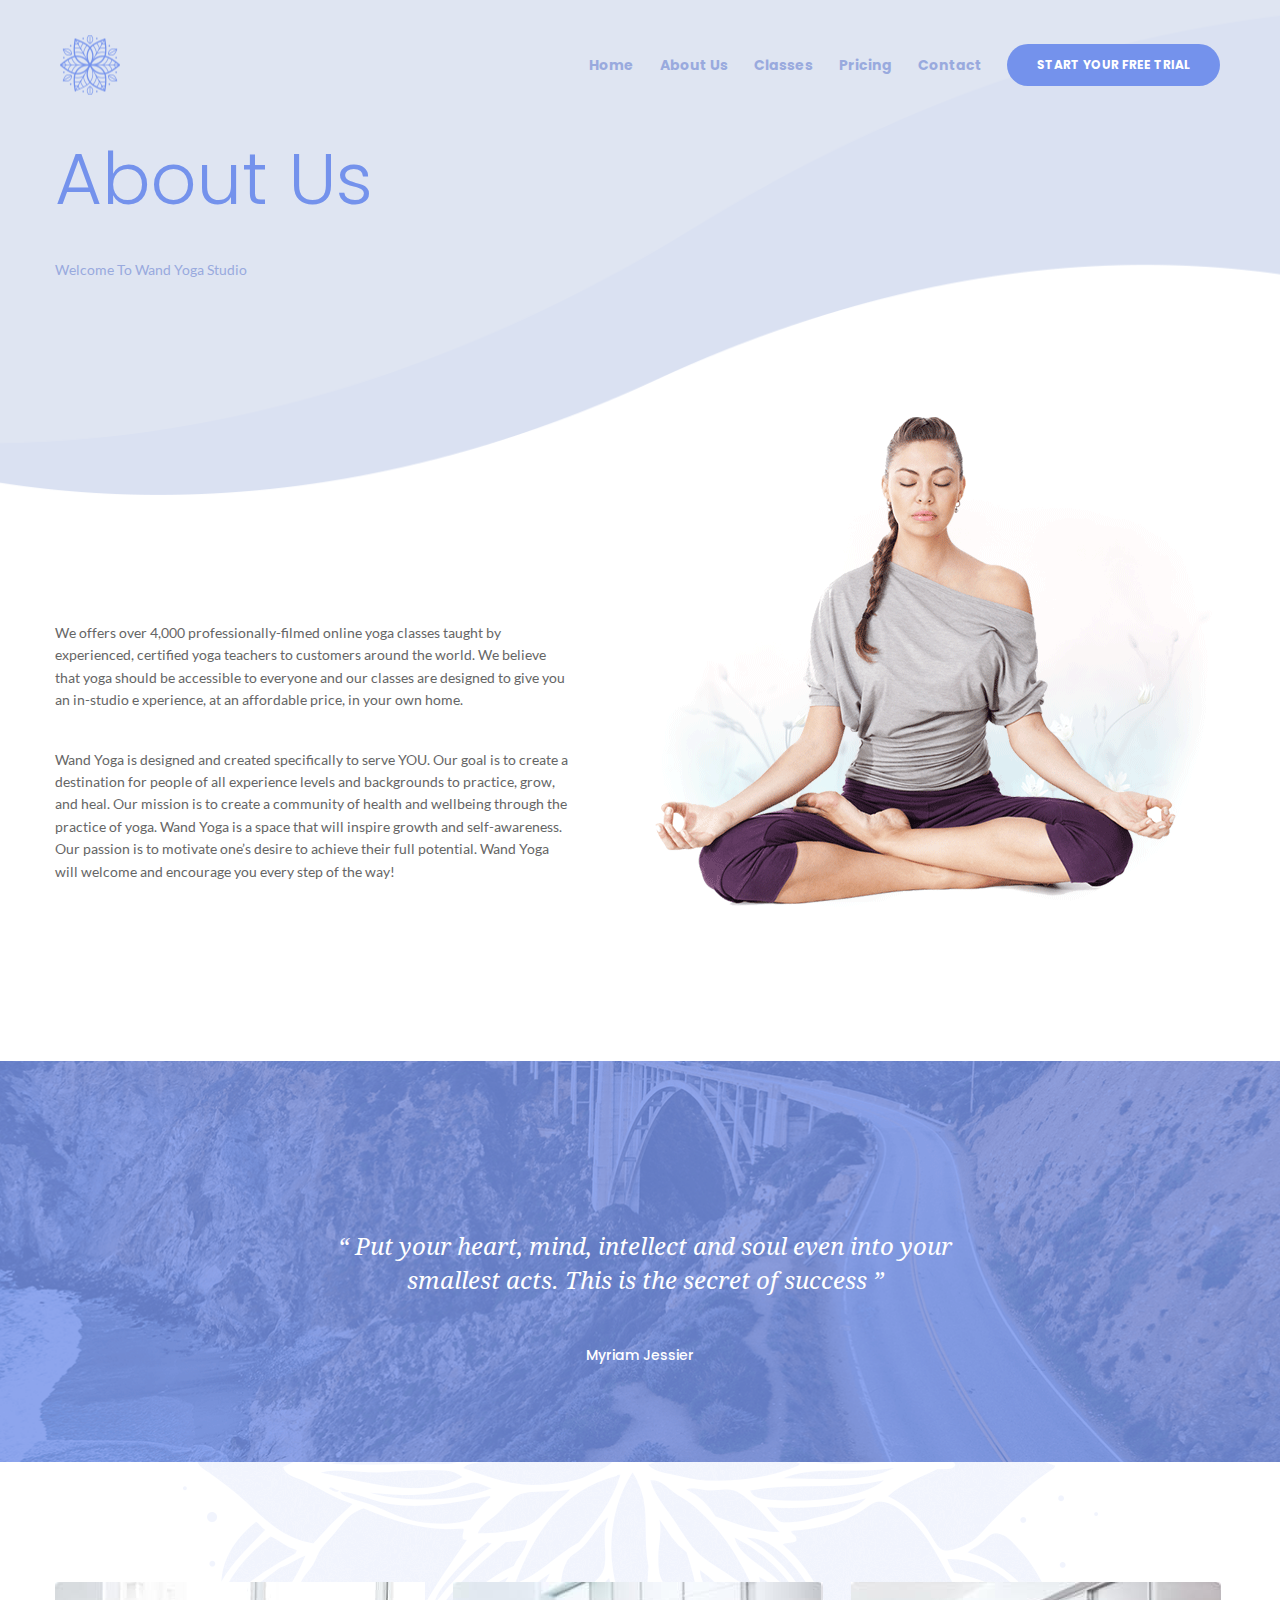
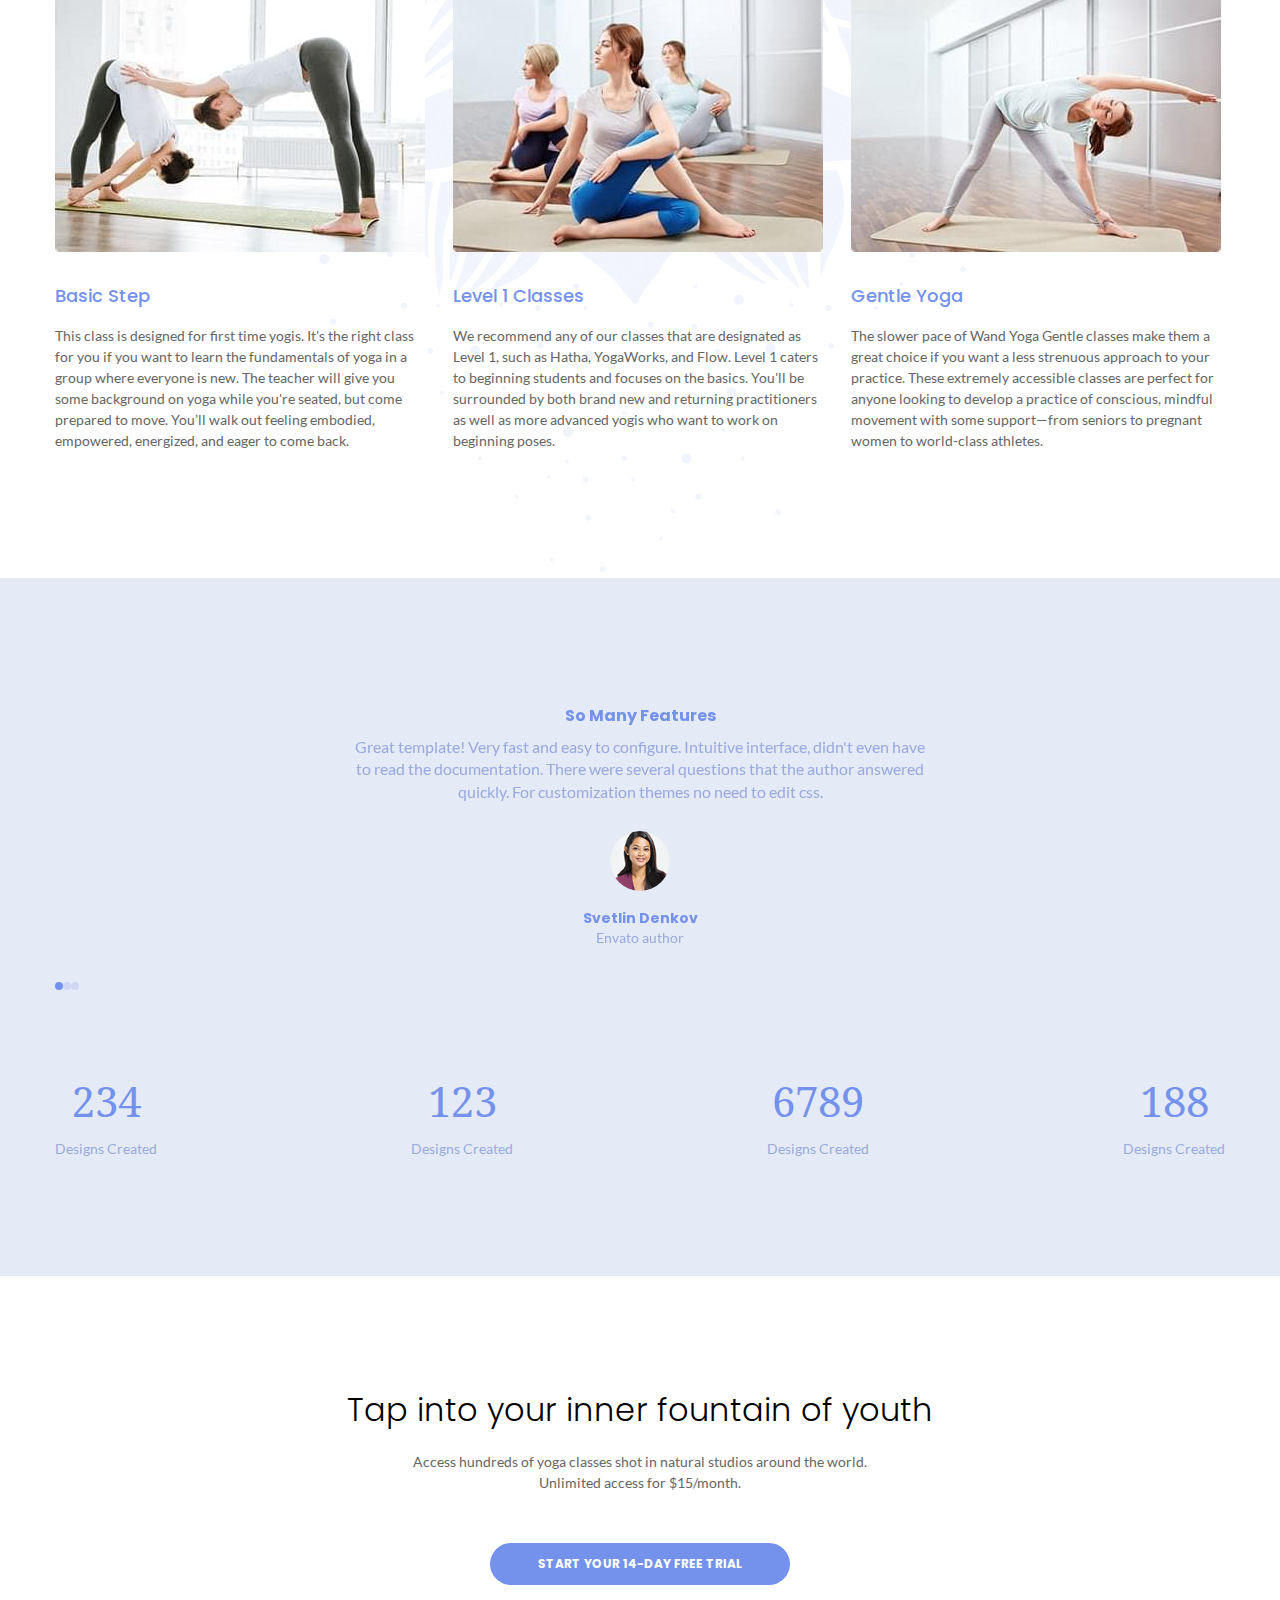
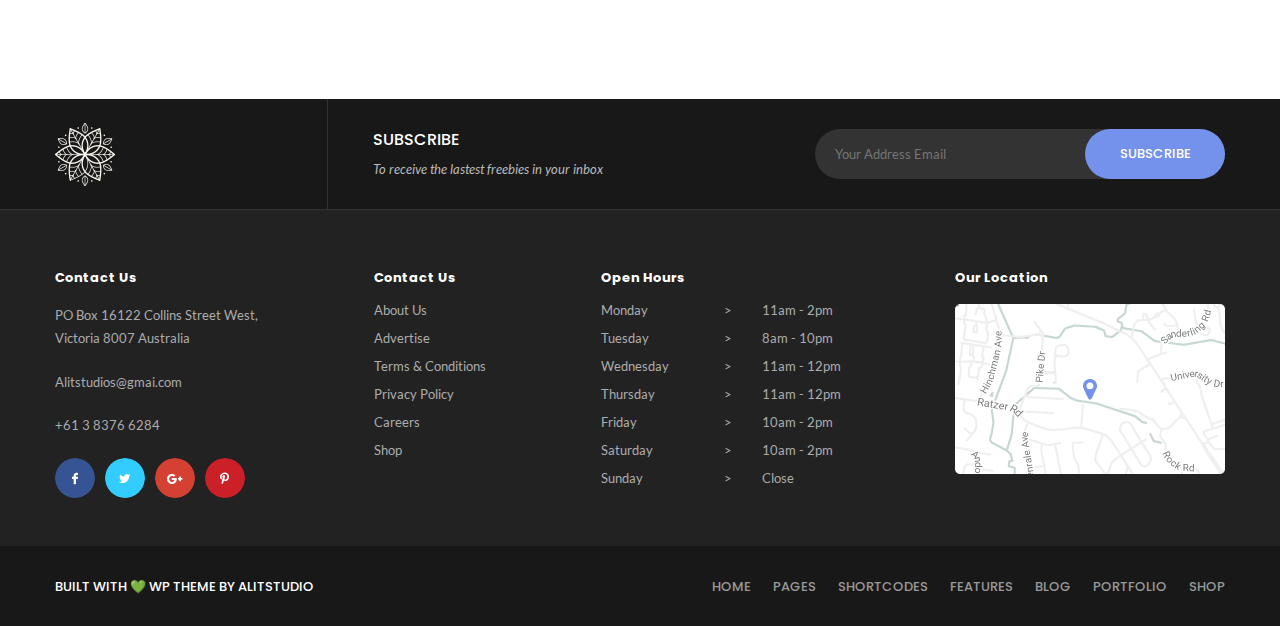
==== commit fc92eb6f: "add adaptive all pages" ====
--- a/about-us.html
+++ b/about-us.html
@@ -8,10 +8,10 @@
 </head>
 <body>
     
-    <section class="aboutUs-inner">
+    <section class="aboutus-inner">
         <header>
             <a class="logo" href="#"></a>
-            <div class="nav">
+            <nav class="nav">
                 <ul class="menu">
                     <li class="menu-item">
                         <a href="./index.html">Home</a>
@@ -20,126 +20,144 @@
                         <a href="./about-us.html">About Us</a>
                     </li>
                     <li class="menu-item">
-                        <a href="#">Teacher</a>
+                        <a href="./classes.html">Classes</a>
                     </li>
                     <li class="menu-item">
                         <a href="./pricing.html">Pricing</a>
-                    </li>
-                    <li class="menu-item">
-                        <a href="#">Blog</a>
-                    </li>
-                    <li class="menu-item">
-                        <a href="#">Login</a>
                     </li>
                     <li class="menu-item">
                         <a href="./contact.html">Contact</a>
                     </li>
                 </ul>
                 <button class="nav-button main-button">Start your free trial</button>
+            </nav>
+            <div class="min-header">
+                <a href="#" class="menu-burger">
+                    <span></span>
+                </a>
+                <div class="min-nav">
+                    <ul class="min-menu">
+                        <li class="min-menu-item">
+                            <a href="./index.html">Home</a>
+                        </li>
+                        <li class="min-menu-item">
+                            <a href="./about-us.html">About Us</a>
+                        </li>
+                        <li class="min-menu-item">
+                            <a href="./classes.html">Classes</a>
+                        </li>
+                        <li class="min-menu-item">
+                            <a href="./pricing.html">Pricing</a>
+                        </li>
+                        <li class="min-menu-item">
+                            <a href="./contact.html">Contact</a>
+                        </li>
+                    </ul>
+                </div>
             </div>
         </header>
         <div class="container">
-            <div class="aboutUs-content">
-                <h1 class="aboutUs-content-title">About Us</h1>
-                <p class="aboutUs-content-text">Welcome To Wand Yoga Studio</p>
-            </div>
-        </div>
-    </section>
-
-    <section class="aboutUs-about">
+            <div class="aboutus-content">
+                <h1 class="aboutus-content-title">About Us</h1>
+                <p class="aboutus-content-text">Welcome To Wand Yoga Studio</p>
+            </div>
+        </div>
+    </section>
+
+    <section class="aboutus-about">
+        <div class="container aboutus-wrapper">
+            <img class="aboutus-about-img" src="./image/about-us/about/bg-about.png" alt="">
+            <div class="aboutus-about-text">
+                <p class="aboutus-about-text-item">We offers over 4,000 professionally-filmed online yoga classes taught by experienced, certified yoga teachers to customers around the world. We believe that yoga should be accessible to everyone and our classes are designed to give you an in-studio e
+                    xperience, at an affordable price, in your own home. </p>
+                <p class="aboutus-about-text-item">Wand Yoga is designed and created specifically to serve YOU. Our goal is to create a destination for people of all experience levels and backgrounds to practice, grow, and heal. Our mission is to create a community of health and wellbeing through the practice of yoga. Wand Yoga  is a space that will inspire growth and self-awareness. Our passion is to motivate one’s desire to achieve their full potential. Wand Yoga  will welcome and encourage you every step of the way!</p>
+            </div>
+        </div>
+    </section>
+
+    <section class="aboutus-quote">
+        <div class="container quote">
+            <p class="aboutus-quote-comment">“ Put your heart, mind, intellect and soul even into your smallest acts. This is the secret of success ”</p>
+            <p class="aboutus-quote-name">Myriam Jessier</p>
+        </div>
+    </section>
+
+    <section class="aboutus-classes">
         <div class="container">
-            <img class="aboutUs-about-img" src="./image/about-us/about/bg-about.png" alt="">
-            <div class="aboutUs-about-text">
-                <p class="aboutUs-about-text-item">We offers over 4,000 professionally-filmed online yoga classes taught by experienced, certified yoga teachers to customers around the world. We believe that yoga should be accessible to everyone and our classes are designed to give you an in-studio e
-                    xperience, at an affordable price, in your own home. </p>
-                <p class="aboutUs-about-text-item">Wand Yoga is designed and created specifically to serve YOU. Our goal is to create a destination for people of all experience levels and backgrounds to practice, grow, and heal. Our mission is to create a community of health and wellbeing through the practice of yoga. Wand Yoga  is a space that will inspire growth and self-awareness. Our passion is to motivate one’s desire to achieve their full potential. Wand Yoga  will welcome and encourage you every step of the way!</p>
-            </div>
-        </div>
-    </section>
-
-    <section class="aboutUs-quote">
+            <div class="aboutus-classes-wr">
+                <div class="aboutus-classes-item">
+                    <img src="./image/about-us/classes/img-classes-1.jpg" alt="">
+                    <h3 class="aboutus-classes-item-title">Basic Step</h3>
+                    <p class="aboutus-classes-item-text">This class is designed for first time yogis. It's the right class for you if you want to learn the fundamentals of yoga in a group where everyone is new. The teacher will give you some background on yoga while you're seated, but come prepared to move. You’ll walk out feeling embodied, empowered, energized, and eager to come back.</p>
+                </div>
+                <div class="aboutus-classes-item">
+                    <img src="./image/about-us/classes/img-classes-2.jpg" alt="">
+                    <h3 class="aboutus-classes-item-title">Level 1 Classes</h3>
+                    <p class="aboutus-classes-item-text">We recommend any of our classes that are designated as Level 1, such as Hatha, YogaWorks, and Flow. Level 1 caters to beginning students and focuses on the basics. You'll be surrounded by both brand new and returning practitioners as well as more advanced yogis who want to work on beginning poses.</p>
+                </div>
+                <div class="aboutus-classes-item">
+                    <img src="./image/about-us/classes/img-classes-3.jpg" alt="">
+                    <h3 class="aboutus-classes-item-title">Gentle Yoga</h3>
+                    <p class="aboutus-classes-item-text">The slower pace of Wand Yoga Gentle classes make them a great choice if you want a less strenuous approach to your practice. These extremely accessible classes are perfect for anyone looking to develop a practice of conscious, mindful movement with some support—from seniors to pregnant women to world-class athletes.</p>
+                </div>
+            </div>
+        </div>
+    </section>
+
+    <section class="aboutus-testimonials">
         <div class="container">
-            <p class="aboutUs-quote-comment">“ Put your heart, mind, intellect and soul even into your smallest acts. This is the secret of success ”</p>
-            <p class="aboutUs-quote-name">Myriam Jessier</p>
-        </div>
-    </section>
-
-    <section class="aboutUs-classes">
+            <div class="aboutus-slider-container swiper-container">
+                <div class="aboutus-slider swiper-wrapper">
+                    <div class="aboutus-slide swiper-slide">
+                        <h3 class="aboutus-slide-title">So Many Features</h3>
+                        <p class="aboutus-slide-text">Great template! Very fast and easy to configure. Intuitive interface, didn't even have to read the documentation. There were several questions that the author answered quickly. For customization themes no need to edit css.</p>
+                        <img src="./image/about-us/testimonials/img-team-1.png" alt="" class="aboutus-slide-img">
+                        <p class="aboutus-slide-name">Svetlin Denkov</p>
+                        <p class="aboutus-slide-supname ">Envato author</p>
+                    </div>
+                    <div class="aboutus-slide swiper-slide">
+                        <h3 class="aboutus-slide-title">So Many Features</h3>
+                        <p class="aboutus-slide-text">Great template! Very fast and easy to configure. Intuitive interface, didn't even have to read the documentation. There were several questions that the author answered quickly. For customization themes no need to edit css.</p>
+                        <img src="./image/about-us/testimonials/img-team-2.png" alt="" class="aboutus-slide-img">
+                        <p class="aboutus-slide-name">Svetlin Denkov</p>
+                        <p class="aboutus-slide-supname ">Envato author</p>
+                    </div>
+                    <div class="aboutus-slide swiper-slide">
+                        <h3 class="aboutus-slide-title">So Many Features</h3>
+                        <p class="aboutus-slide-text">Great template! Very fast and easy to configure. Intuitive interface, didn't even have to read the documentation. There were several questions that the author answered quickly. For customization themes no need to edit css.</p>
+                        <img src="./image/about-us/testimonials/img-team-3.png" alt="" class="aboutus-slide-img">
+                        <p class="aboutus-slide-name">Svetlin Denkov</p>
+                        <p class="aboutus-slide-supname ">Envato author</p>
+                    </div>
+                </div>
+                <div class="swiper-pagination"></div>
+            </div>
+            <div class="aboutus-coutndown">
+                <div class="aboutus-coutndown-item">
+                    <p class="aboutus-coutndown-item-text">234</p>
+                    <p class="aboutus-coutndown-item-suptext">Designs Created</p>
+                </div>
+                <div class="aboutus-coutndown-item">
+                    <p class="aboutus-coutndown-item-text">123</p>
+                    <p class="aboutus-coutndown-item-suptext">Designs Created</p>
+                </div>
+                <div class="aboutus-coutndown-item">
+                    <p class="aboutus-coutndown-item-text">6789</p>
+                    <p class="aboutus-coutndown-item-suptext">Designs Created</p>
+                </div>
+                <div class="aboutus-coutndown-item">
+                    <p class="aboutus-coutndown-item-text">188</p>
+                    <p class="aboutus-coutndown-item-suptext">Designs Created</p>
+                </div>
+            </div>
+        </div>
+    </section>
+
+    <section class="aboutus-call">
         <div class="container">
-            <div class="aboutUs-classes-wr">
-                <div class="aboutUs-classes-item">
-                    <img src="./image/about-us/classes/img-classes-1.jpg" alt="">
-                    <h3 class="aboutUs-classes-item-title">Basic Step</h3>
-                    <p class="aboutUs-classes-item-text">This class is designed for first time yogis. It's the right class for you if you want to learn the fundamentals of yoga in a group where everyone is new. The teacher will give you some background on yoga while you're seated, but come prepared to move. You’ll walk out feeling embodied, empowered, energized, and eager to come back.</p>
-                </div>
-                <div class="aboutUs-classes-item">
-                    <img src="./image/about-us/classes/img-classes-2.jpg" alt="">
-                    <h3 class="aboutUs-classes-item-title">Level 1 Classes</h3>
-                    <p class="aboutUs-classes-item-text">We recommend any of our classes that are designated as Level 1, such as Hatha, YogaWorks, and Flow. Level 1 caters to beginning students and focuses on the basics. You'll be surrounded by both brand new and returning practitioners as well as more advanced yogis who want to work on beginning poses.</p>
-                </div>
-                <div class="aboutUs-classes-item">
-                    <img src="./image/about-us/classes/img-classes-3.jpg" alt="">
-                    <h3 class="aboutUs-classes-item-title">Gentle Yoga</h3>
-                    <p class="aboutUs-classes-item-text">The slower pace of Wand Yoga Gentle classes make them a great choice if you want a less strenuous approach to your practice. These extremely accessible classes are perfect for anyone looking to develop a practice of conscious, mindful movement with some support—from seniors to pregnant women to world-class athletes.</p>
-                </div>
-            </div>
-        </div>
-    </section>
-
-    <section class="aboutUs-testimonials">
-        <div class="container">
-            <div class="aboutUs-slider-container swiper-container">
-                <div class="aboutUs-slider swiper-wrapper">
-                    <div class="aboutUs-slide swiper-slide">
-                        <h3 class="aboutUs-slide-title">So Many Features</h3>
-                        <p class="aboutUs-slide-text">Great template! Very fast and easy to configure. Intuitive interface, didn't even have to read the documentation. There were several questions that the author answered quickly. For customization themes no need to edit css.</p>
-                        <img src="./image/about-us/testimonials/img-team-1.png" alt="" class="aboutUs-slide-img">
-                        <p class="aboutUs-slide-name">Svetlin Denkov</p>
-                        <p class="aboutUs-slide-supname ">Envato author</p>
-                    </div>
-                    <div class="aboutUs-slide swiper-slide">
-                        <h3 class="aboutUs-slide-title">So Many Features</h3>
-                        <p class="aboutUs-slide-text">Great template! Very fast and easy to configure. Intuitive interface, didn't even have to read the documentation. There were several questions that the author answered quickly. For customization themes no need to edit css.</p>
-                        <img src="./image/about-us/testimonials/img-team-2.png" alt="" class="aboutUs-slide-img">
-                        <p class="aboutUs-slide-name">Svetlin Denkov</p>
-                        <p class="aboutUs-slide-supname ">Envato author</p>
-                    </div>
-                    <div class="aboutUs-slide swiper-slide">
-                        <h3 class="aboutUs-slide-title">So Many Features</h3>
-                        <p class="aboutUs-slide-text">Great template! Very fast and easy to configure. Intuitive interface, didn't even have to read the documentation. There were several questions that the author answered quickly. For customization themes no need to edit css.</p>
-                        <img src="./image/about-us/testimonials/img-team-3.png" alt="" class="aboutUs-slide-img">
-                        <p class="aboutUs-slide-name">Svetlin Denkov</p>
-                        <p class="aboutUs-slide-supname ">Envato author</p>
-                    </div>
-                </div>
-                <div class="swiper-pagination"></div>
-            </div>
-            <div class="aboutUs-coutndown">
-                <div class="aboutUs-coutndown-item">
-                    <p class="aboutUs-coutndown-item-text">234</p>
-                    <p class="aboutUs-coutndown-item-suptext">Designs Created</p>
-                </div>
-                <div class="aboutUs-coutndown-item">
-                    <p class="aboutUs-coutndown-item-text">123</p>
-                    <p class="aboutUs-coutndown-item-suptext">Designs Created</p>
-                </div>
-                <div class="aboutUs-coutndown-item">
-                    <p class="aboutUs-coutndown-item-text">6789</p>
-                    <p class="aboutUs-coutndown-item-suptext">Designs Created</p>
-                </div>
-                <div class="aboutUs-coutndown-item">
-                    <p class="aboutUs-coutndown-item-text">188</p>
-                    <p class="aboutUs-coutndown-item-suptext">Designs Created</p>
-                </div>
-            </div>
-        </div>
-    </section>
-
-    <section class="aboutUs-call">
-        <div class="container">
-            <h2 class="aboutUs-call-title">Tap into your inner fountain of youth</h2>
-            <p class="aboutUs-call-text">Access hundreds of yoga classes shot in natural studios around the world. Unlimited access for $15/month.</p>
-            <button class="aboutUs-call-button main-button">Start Your 14-Day Free Trial</button>
+            <h2 class="aboutus-call-title">Tap into your inner fountain of youth</h2>
+            <p class="aboutus-call-text">Access hundreds of yoga classes shot in natural studios around the world. Unlimited access for $15/month.</p>
+            <button class="aboutus-call-button main-button">Start Your 14-Day Free Trial</button>
         </div>
     </section>
 
@@ -148,11 +166,11 @@
             <div class="container subscribe">
                 <div class="subscribe">
                     <div class="subscribe-logo">
-                        <img src="./image/footer/logo-footer.png" alt="footer logo">
+                        <a href="#"><img src="./image/footer/logo-footer.png" alt="footer logo"></a>
                     </div>
                     <div class="subscribe-dis">
                         <h3 class="subscribe-dis-title">subscribe</h3>
-                        <p class="subscribe-dis-suptitle">To receive the lastest freebies in your inbox</p>
+                        <p  class="subscribe-dis-suptitle">To receive the lastest freebies in your inbox</p>
                     </div>
                     <div class="subscribe-form">
                         <input type="text" placeholder="Your Address Email"> 
@@ -167,8 +185,8 @@
                     <h3 class="top-title">Contact Us</h3>
                     <p class="top-contacts-content">PO Box 16122 Collins Street West,
                         Victoria 8007 Australia</p>
-                    <p class="top-contacts-content">Alitstudios@gmai.com</p>
-                    <p class="top-contacts-content">+61 3 8376 6284</p>
+                    <a class="top-contacts-content link" href="mailto:Alitstudios@gmai.com">Alitstudios@gmai.com</a>
+                    <a class="top-contacts-content link" href="tel:+61 3 8376 6284">+61 3 8376 6284</a>
                     <div class="top-social">
                         <div class="top-social-link facebook">
                             <a href="#"></a>
@@ -186,12 +204,12 @@
                 </div>
                 <div class="top-links">
                     <h3 class="top-title">Contact Us</h3>
-                    <p class="top-links-item">About Us</p>
-                    <p class="top-links-item">Advertise</p>
-                    <p class="top-links-item">Terms & Conditions</p>
-                    <p class="top-links-item">Privacy Policy</p>
-                    <p class="top-links-item">Careers</p>
-                    <p class="top-links-item">Shop</p>
+                    <a href="#" class="top-links-item link">About Us</a>
+                    <a href="#" class="top-links-item link">Advertise</a>
+                    <a href="#" class="top-links-item link">Terms & Conditions</a>
+                    <a href="#" class="top-links-item link">Privacy Policy</a>
+                    <a href="#" class="top-links-item link">Careers</a>
+                    <a href="#" class="top-links-item link">Shop</a>
                 </div>
                 <div class="top-time">
                     <h3 class="top-title">Open Hours</h3>
@@ -263,6 +281,67 @@
                 </div>
             </div>
         </div>
+        <div class="min-footer">
+            <div class="contacts-min">
+                <div class="top-header">
+                    <h3 class="top-title">Contact Us:</h3>
+                    <p class="top-contacts-content">PO Box 16122 Collins Street West,
+                    Victoria 8007 Australia</p>
+                    <p class="top-contacts-content">Alitstudios@gmai.com</p>
+                    <p class="top-contacts-content">+61 3 8376 6284</p>
+                </div>
+                <div class="top-social">
+                    <div class="top-social-link facebook">
+                        <a href="#"></a>
+                    </div>
+                    <div class="top-social-link twitter">
+                        <a href="#"></a>
+                    </div>
+                    <div class="top-social-link google">
+                        <a href="#"></a>
+                    </div>
+                    <div class="top-social-link pinterest">
+                        <a href="#"></a>
+                    </div>
+                </div>
+            </div>
+            <div class="top-time">
+                <h3 class="top-title">Open Hours</h3>
+                <div class="top-time-content">
+                    <div class="top-time-days">
+                        <p>Monday</p>
+                        <p>Tuesday</p>
+                        <p>Wednesday</p>
+                        <p>Thursday</p>
+                        <p>Friday</p>
+                        <p>Saturday</p>
+                        <p>Sunday</p>
+                    </div>
+                    <div class="top-time-arrows">
+                        <p>></p>
+                        <p>></p>
+                        <p>></p>
+                        <p>></p>
+                        <p>></p>
+                        <p>></p>
+                        <p>></p>
+                    </div>
+                    <div class="top-time-hours">
+                        <p>11am - 2pm</p>
+                        <p>8am - 10pm</p>
+                        <p>11am - 12pm</p>
+                        <p>11am - 12pm</p>
+                        <p>10am - 2pm</p>
+                        <p>10am - 2pm</p>
+                        <p>Close</p>
+                    </div>
+                </div>
+            </div>
+            <div class="top-location">
+                <h3 class="top-title">Our Location</h3>
+                <img src="./image/footer/map.png" alt="">
+            </div>
+        </div>
     </footer>
 
     <script src="https://unpkg.com/swiper/swiper-bundle.min.js"></script>
--- a/css/style.min.css
+++ b/css/style.min.css
@@ -1 +1 @@
-/*! normalize.css v8.0.1 | MIT License | github.com/necolas/normalize.css */html{line-height:1.15;-webkit-text-size-adjust:100%}body{margin:0}main{display:block}h1{font-size:2em;margin:0.67em 0}hr{-webkit-box-sizing:content-box;box-sizing:content-box;height:0;overflow:visible}pre{font-family:monospace, monospace;font-size:1em}a{background-color:transparent}abbr[title]{border-bottom:none;text-decoration:underline;-webkit-text-decoration:underline dotted;text-decoration:underline dotted}b,strong{font-weight:bolder}code,kbd,samp{font-family:monospace, monospace;font-size:1em}small{font-size:80%}sub,sup{font-size:75%;line-height:0;position:relative;vertical-align:baseline}sub{bottom:-0.25em}sup{top:-0.5em}img{border-style:none}button,input,optgroup,select,textarea{font-family:inherit;font-size:100%;line-height:1.15;margin:0}button,input{overflow:visible}button,select{text-transform:none}button,[type="button"],[type="reset"],[type="submit"]{-webkit-appearance:button}button::-moz-focus-inner,[type="button"]::-moz-focus-inner,[type="reset"]::-moz-focus-inner,[type="submit"]::-moz-focus-inner{border-style:none;padding:0}button:-moz-focusring,[type="button"]:-moz-focusring,[type="reset"]:-moz-focusring,[type="submit"]:-moz-focusring{outline:1px dotted ButtonText}fieldset{padding:0.35em 0.75em 0.625em}legend{-webkit-box-sizing:border-box;box-sizing:border-box;color:inherit;display:table;max-width:100%;padding:0;white-space:normal}progress{vertical-align:baseline}textarea{overflow:auto}[type="checkbox"],[type="radio"]{-webkit-box-sizing:border-box;box-sizing:border-box;padding:0}[type="number"]::-webkit-inner-spin-button,[type="number"]::-webkit-outer-spin-button{height:auto}[type="search"]{-webkit-appearance:textfield;outline-offset:-2px}[type="search"]::-webkit-search-decoration{-webkit-appearance:none}::-webkit-file-upload-button{-webkit-appearance:button;font:inherit}details{display:block}summary{display:list-item}template{display:none}[hidden]{display:none}*{padding:0;margin:0;border:0}*,*:before,*:after{-webkit-box-sizing:border-box;box-sizing:border-box}a:focus,a:active{outline:none}nav,footer,header,aside{display:block}html,body{height:100%;width:100%;font-size:100%;line-height:1;font-size:14px;-ms-text-size-adjust:100%;-moz-text-size-adjust:100%;-webkit-text-size-adjust:100%}input,button,textarea{font-family:inherit}input::-ms-clear{display:none}button{cursor:pointer}button::-moz-focus-inner{padding:0;border:0}a,a:visited{text-decoration:none}a:hover{text-decoration:none}ul li{list-style:none}img{vertical-align:top}h1,h2,h3,h4,h5,h6{font-size:inherit;font-weight:400}button:active,button:focus{outline:none}button::-moz-focus-inner{border:0}.container{max-width:1180px;width:100%;padding:0 5px;margin:0 auto}body{font-size:14px;font-family:'Lato-Regular', serif;overflow-x:hidden}img{display:-webkit-box;display:-ms-flexbox;display:flex}.main-button{font-family:'Poppins-Bold', serif;border-radius:30px;background-color:#7492ec;padding:14px 30px;text-transform:uppercase;font-size:12px}.main-button a{color:#fff}.main-button:hover{cursor:pointer}@font-face{font-family:'Lato-regular';src:url("../fonts/Lato-Regular.woff2"),url("../fonts/Lato-Regular.ttf");font-display:swap}@font-face{font-family:'Lato-Italic';src:url("../fonts/Lato-Italic.woff2"),url("../fonts/Lato-Italic.ttf");font-display:swap}@font-face{font-family:'Lato-Bold';src:url("../fonts/Lato-Bold.woff2"),url("../fonts/Lato-Bold.ttf");font-display:swap}@font-face{font-family:'Poppins-Bold';src:url("../fonts/Poppins-Bold.woff2"),url("../fonts/Poppins-Bold.ttf");font-display:swap}@font-face{font-family:'Poppins-Light';src:url("../fonts/Poppins-Light.woff2"),url("../fonts/Poppins-Light.ttf");font-display:swap}@font-face{font-family:'Poppins-Medium';src:url("../fonts/Poppins-Medium.woff2"),url("../fonts/Poppins-Medium.ttf");font-display:swap}@font-face{font-family:'Poppins-Regular';src:url("../fonts/Poppins-Regular.woff2"),url("../fonts/Poppins-Regular.ttf");font-display:swap}@font-face{font-family:'Droid-Italic';src:url("../fonts/Droid-italic.woff2"),url("../fonts/Droid-italic.ttf");font-display:swap}@font-face{font-family:'Droid-Regular';src:url("../fonts/Droid-regular.woff2"),url("../fonts/Droid-regular.ttf");font-display:swap}@font-face{font-family:'swiper-icons';src:url("data:application/font-woff;charset=utf-8;base64, [base64]//wADZ2x5ZgAAAywAAADMAAAD2MHtryVoZWFkAAABbAAAADAAAAA2E2+eoWhoZWEAAAGcAAAAHwAAACQC9gDzaG10eAAAAigAAAAZAAAArgJkABFsb2NhAAAC0AAAAFoAAABaFQAUGG1heHAAAAG8AAAAHwAAACAAcABAbmFtZQAAA/gAAAE5AAACXvFdBwlwb3N0AAAFNAAAAGIAAACE5s74hXjaY2BkYGAAYpf5Hu/j+W2+MnAzMYDAzaX6QjD6/4//Bxj5GA8AuRwMYGkAPywL13jaY2BkYGA88P8Agx4j+/8fQDYfA1AEBWgDAIB2BOoAeNpjYGRgYNBh4GdgYgABEMnIABJzYNADCQAACWgAsQB42mNgYfzCOIGBlYGB0YcxjYGBwR1Kf2WQZGhhYGBiYGVmgAFGBiQQkOaawtDAoMBQxXjg/wEGPcYDDA4wNUA2CCgwsAAAO4EL6gAAeNpj2M0gyAACqxgGNWBkZ2D4/wMA+xkDdgAAAHjaY2BgYGaAYBkGRgYQiAHyGMF8FgYHIM3DwMHABGQrMOgyWDLEM1T9/w8UBfEMgLzE////P/5//f/V/xv+r4eaAAeMbAxwIUYmIMHEgKYAYjUcsDAwsLKxc3BycfPw8jEQA/[base64]/uznmfPFBNODM2K7MTQ45YEAZqGP81AmGGcF3iPqOop0r1SPTaTbVkfUe4HXj97wYE+yNwWYxwWu4v1ugWHgo3S1XdZEVqWM7ET0cfnLGxWfkgR42o2PvWrDMBSFj/IHLaF0zKjRgdiVMwScNRAoWUoH78Y2icB/yIY09An6AH2Bdu/UB+yxopYshQiEvnvu0dURgDt8QeC8PDw7Fpji3fEA4z/PEJ6YOB5hKh4dj3EvXhxPqH/SKUY3rJ7srZ4FZnh1PMAtPhwP6fl2PMJMPDgeQ4rY8YT6Gzao0eAEA409DuggmTnFnOcSCiEiLMgxCiTI6Cq5DZUd3Qmp10vO0LaLTd2cjN4fOumlc7lUYbSQcZFkutRG7g6JKZKy0RmdLY680CDnEJ+UMkpFFe1RN7nxdVpXrC4aTtnaurOnYercZg2YVmLN/d/gczfEimrE/fs/bOuq29Zmn8tloORaXgZgGa78yO9/cnXm2BpaGvq25Dv9S4E9+5SIc9PqupJKhYFSSl47+Qcr1mYNAAAAeNptw0cKwkAAAMDZJA8Q7OUJvkLsPfZ6zFVERPy8qHh2YER+3i/BP83vIBLLySsoKimrqKqpa2hp6+jq6RsYGhmbmJqZSy0sraxtbO3sHRydnEMU4uR6yx7JJXveP7WrDycAAAAAAAH//wACeNpjYGRgYOABYhkgZgJCZgZNBkYGLQZtIJsFLMYAAAw3ALgAeNolizEKgDAQBCchRbC2sFER0YD6qVQiBCv/H9ezGI6Z5XBAw8CBK/m5iQQVauVbXLnOrMZv2oLdKFa8Pjuru2hJzGabmOSLzNMzvutpB3N42mNgZGBg4GKQYzBhYMxJLMlj4GBgAYow/P/PAJJhLM6sSoWKfWCAAwDAjgbRAAB42mNgYGBkAIIbCZo5IPrmUn0hGA0AO8EFTQAA") format("woff");font-weight:400;font-style:normal}:root{--swiper-theme-color: #007aff}.swiper-container{margin-left:auto;margin-right:auto;position:relative;overflow:hidden;list-style:none;padding:0;z-index:1}.swiper-container-vertical>.swiper-wrapper{-webkit-box-orient:vertical;-webkit-box-direction:normal;-ms-flex-direction:column;flex-direction:column}.swiper-wrapper{position:relative;width:100%;height:100%;z-index:1;display:-webkit-box;display:-ms-flexbox;display:flex;-webkit-transition-property:-webkit-transform;transition-property:-webkit-transform;-o-transition-property:transform;transition-property:transform;transition-property:transform, -webkit-transform;-webkit-box-sizing:content-box;box-sizing:content-box}.swiper-container-android .swiper-slide,.swiper-wrapper{-webkit-transform:translate3d(0px, 0, 0);transform:translate3d(0px, 0, 0)}.swiper-container-multirow>.swiper-wrapper{-ms-flex-wrap:wrap;flex-wrap:wrap}.swiper-container-multirow-column>.swiper-wrapper{-ms-flex-wrap:wrap;flex-wrap:wrap;-webkit-box-orient:vertical;-webkit-box-direction:normal;-ms-flex-direction:column;flex-direction:column}.swiper-container-free-mode>.swiper-wrapper{-webkit-transition-timing-function:ease-out;-o-transition-timing-function:ease-out;transition-timing-function:ease-out;margin:0 auto}.swiper-container-pointer-events{-ms-touch-action:pan-y;touch-action:pan-y}.swiper-container-pointer-events.swiper-container-vertical{-ms-touch-action:pan-x;touch-action:pan-x}.swiper-slide{-ms-flex-negative:0;flex-shrink:0;width:100%;height:100%;position:relative;-webkit-transition-property:-webkit-transform;transition-property:-webkit-transform;-o-transition-property:transform;transition-property:transform;transition-property:transform, -webkit-transform}.swiper-slide-invisible-blank{visibility:hidden}.swiper-container-autoheight,.swiper-container-autoheight .swiper-slide{height:auto}.swiper-container-autoheight .swiper-wrapper{-webkit-box-align:start;-ms-flex-align:start;align-items:flex-start;-webkit-transition-property:height, -webkit-transform;transition-property:height, -webkit-transform;-o-transition-property:transform, height;transition-property:transform, height;transition-property:transform, height, -webkit-transform}.swiper-container-3d{-webkit-perspective:1200px;perspective:1200px}.swiper-container-3d .swiper-wrapper,.swiper-container-3d .swiper-slide,.swiper-container-3d .swiper-slide-shadow-left,.swiper-container-3d .swiper-slide-shadow-right,.swiper-container-3d .swiper-slide-shadow-top,.swiper-container-3d .swiper-slide-shadow-bottom,.swiper-container-3d .swiper-cube-shadow{-webkit-transform-style:preserve-3d;transform-style:preserve-3d}.swiper-container-3d .swiper-slide-shadow-left,.swiper-container-3d .swiper-slide-shadow-right,.swiper-container-3d .swiper-slide-shadow-top,.swiper-container-3d .swiper-slide-shadow-bottom{position:absolute;left:0;top:0;width:100%;height:100%;pointer-events:none;z-index:10}.swiper-container-3d .swiper-slide-shadow-left{background-image:-webkit-gradient(linear, right top, left top, from(rgba(0,0,0,0.5)), to(rgba(0,0,0,0)));background-image:-o-linear-gradient(right, rgba(0,0,0,0.5), rgba(0,0,0,0));background-image:linear-gradient(to left, rgba(0,0,0,0.5), rgba(0,0,0,0))}.swiper-container-3d .swiper-slide-shadow-right{background-image:-webkit-gradient(linear, left top, right top, from(rgba(0,0,0,0.5)), to(rgba(0,0,0,0)));background-image:-o-linear-gradient(left, rgba(0,0,0,0.5), rgba(0,0,0,0));background-image:linear-gradient(to right, rgba(0,0,0,0.5), rgba(0,0,0,0))}.swiper-container-3d .swiper-slide-shadow-top{background-image:-webkit-gradient(linear, left bottom, left top, from(rgba(0,0,0,0.5)), to(rgba(0,0,0,0)));background-image:-o-linear-gradient(bottom, rgba(0,0,0,0.5), rgba(0,0,0,0));background-image:linear-gradient(to top, rgba(0,0,0,0.5), rgba(0,0,0,0))}.swiper-container-3d .swiper-slide-shadow-bottom{background-image:-webkit-gradient(linear, left top, left bottom, from(rgba(0,0,0,0.5)), to(rgba(0,0,0,0)));background-image:-o-linear-gradient(top, rgba(0,0,0,0.5), rgba(0,0,0,0));background-image:linear-gradient(to bottom, rgba(0,0,0,0.5), rgba(0,0,0,0))}.swiper-container-css-mode>.swiper-wrapper{overflow:auto;scrollbar-width:none;-ms-overflow-style:none}.swiper-container-css-mode>.swiper-wrapper::-webkit-scrollbar{display:none}.swiper-container-css-mode>.swiper-wrapper>.swiper-slide{scroll-snap-align:start start}.swiper-container-horizontal.swiper-container-css-mode>.swiper-wrapper{-webkit-scroll-snap-type:x mandatory;-ms-scroll-snap-type:x mandatory;scroll-snap-type:x mandatory}.swiper-container-vertical.swiper-container-css-mode>.swiper-wrapper{-webkit-scroll-snap-type:y mandatory;-ms-scroll-snap-type:y mandatory;scroll-snap-type:y mandatory}:root{--swiper-navigation-size: 44px}.swiper-button-prev,.swiper-button-next{position:absolute;top:50%;width:calc(var(--swiper-navigation-size) / 44 * 27);height:var(--swiper-navigation-size);margin-top:calc(-1 * var(--swiper-navigation-size) / 2);z-index:10;cursor:pointer;display:-webkit-box;display:-ms-flexbox;display:flex;-webkit-box-align:center;-ms-flex-align:center;align-items:center;-webkit-box-pack:center;-ms-flex-pack:center;justify-content:center;color:var(--swiper-navigation-color, var(--swiper-theme-color))}.swiper-button-prev.swiper-button-disabled,.swiper-button-next.swiper-button-disabled{opacity:0.35;cursor:auto;pointer-events:none}.swiper-button-prev:after,.swiper-button-next:after{font-family:swiper-icons;font-size:var(--swiper-navigation-size);text-transform:none !important;letter-spacing:0;text-transform:none;font-variant:initial;line-height:1}.swiper-button-prev,.swiper-container-rtl .swiper-button-next{left:10px;right:auto}.swiper-button-prev:after,.swiper-container-rtl .swiper-button-next:after{content:'prev'}.swiper-button-next,.swiper-container-rtl .swiper-button-prev{right:10px;left:auto}.swiper-button-next:after,.swiper-container-rtl .swiper-button-prev:after{content:'next'}.swiper-button-prev.swiper-button-white,.swiper-button-next.swiper-button-white{--swiper-navigation-color: #fff}.swiper-button-prev.swiper-button-black,.swiper-button-next.swiper-button-black{--swiper-navigation-color: #000}.swiper-button-lock{display:none}.swiper-pagination{position:absolute;text-align:center;-webkit-transition:300ms opacity;-o-transition:300ms opacity;transition:300ms opacity;-webkit-transform:translate3d(0, 0, 0);transform:translate3d(0, 0, 0);z-index:10}.swiper-pagination.swiper-pagination-hidden{opacity:0}.swiper-pagination-fraction,.swiper-pagination-custom,.swiper-container-horizontal>.swiper-pagination-bullets{bottom:10px;left:0;width:100%}.swiper-pagination-bullets-dynamic{overflow:hidden;font-size:0}.swiper-pagination-bullets-dynamic .swiper-pagination-bullet{-webkit-transform:scale(0.33);-ms-transform:scale(0.33);transform:scale(0.33);position:relative}.swiper-pagination-bullets-dynamic .swiper-pagination-bullet-active{-webkit-transform:scale(1);-ms-transform:scale(1);transform:scale(1)}.swiper-pagination-bullets-dynamic .swiper-pagination-bullet-active-main{-webkit-transform:scale(1);-ms-transform:scale(1);transform:scale(1)}.swiper-pagination-bullets-dynamic .swiper-pagination-bullet-active-prev{-webkit-transform:scale(0.66);-ms-transform:scale(0.66);transform:scale(0.66)}.swiper-pagination-bullets-dynamic .swiper-pagination-bullet-active-prev-prev{-webkit-transform:scale(0.33);-ms-transform:scale(0.33);transform:scale(0.33)}.swiper-pagination-bullets-dynamic .swiper-pagination-bullet-active-next{-webkit-transform:scale(0.66);-ms-transform:scale(0.66);transform:scale(0.66)}.swiper-pagination-bullets-dynamic .swiper-pagination-bullet-active-next-next{-webkit-transform:scale(0.33);-ms-transform:scale(0.33);transform:scale(0.33)}.swiper-pagination-bullet{width:8px;height:8px;display:inline-block;border-radius:50%;background:#000;opacity:0.2}button.swiper-pagination-bullet{border:none;margin:0;padding:0;-webkit-box-shadow:none;box-shadow:none;-webkit-appearance:none;-moz-appearance:none;appearance:none}.swiper-pagination-clickable .swiper-pagination-bullet{cursor:pointer}.swiper-pagination-bullet-active{opacity:1;background:var(--swiper-pagination-color, var(--swiper-theme-color))}.swiper-container-vertical>.swiper-pagination-bullets{right:10px;top:50%;-webkit-transform:translate3d(0px, -50%, 0);transform:translate3d(0px, -50%, 0)}.swiper-container-vertical>.swiper-pagination-bullets .swiper-pagination-bullet{margin:6px 0;display:block}.swiper-container-vertical>.swiper-pagination-bullets.swiper-pagination-bullets-dynamic{top:50%;-webkit-transform:translateY(-50%);-ms-transform:translateY(-50%);transform:translateY(-50%);width:8px}.swiper-container-vertical>.swiper-pagination-bullets.swiper-pagination-bullets-dynamic .swiper-pagination-bullet{display:inline-block;-webkit-transition:200ms top, 200ms -webkit-transform;transition:200ms top, 200ms -webkit-transform;-o-transition:200ms transform, 200ms top;transition:200ms transform, 200ms top;transition:200ms transform, 200ms top, 200ms -webkit-transform}.swiper-container-horizontal>.swiper-pagination-bullets .swiper-pagination-bullet{margin:0 4px}.swiper-container-horizontal>.swiper-pagination-bullets.swiper-pagination-bullets-dynamic{left:50%;-webkit-transform:translateX(-50%);-ms-transform:translateX(-50%);transform:translateX(-50%);white-space:nowrap}.swiper-container-horizontal>.swiper-pagination-bullets.swiper-pagination-bullets-dynamic .swiper-pagination-bullet{-webkit-transition:200ms left, 200ms -webkit-transform;transition:200ms left, 200ms -webkit-transform;-o-transition:200ms transform, 200ms left;transition:200ms transform, 200ms left;transition:200ms transform, 200ms left, 200ms -webkit-transform}.swiper-container-horizontal.swiper-container-rtl>.swiper-pagination-bullets-dynamic .swiper-pagination-bullet{-webkit-transition:200ms right, 200ms -webkit-transform;transition:200ms right, 200ms -webkit-transform;-o-transition:200ms transform, 200ms right;transition:200ms transform, 200ms right;transition:200ms transform, 200ms right, 200ms -webkit-transform}.swiper-pagination-progressbar{background:rgba(0,0,0,0.25);position:absolute}.swiper-pagination-progressbar .swiper-pagination-progressbar-fill{background:var(--swiper-pagination-color, var(--swiper-theme-color));position:absolute;left:0;top:0;width:100%;height:100%;-webkit-transform:scale(0);-ms-transform:scale(0);transform:scale(0);-webkit-transform-origin:left top;-ms-transform-origin:left top;transform-origin:left top}.swiper-container-rtl .swiper-pagination-progressbar .swiper-pagination-progressbar-fill{-webkit-transform-origin:right top;-ms-transform-origin:right top;transform-origin:right top}.swiper-container-horizontal>.swiper-pagination-progressbar,.swiper-container-vertical>.swiper-pagination-progressbar.swiper-pagination-progressbar-opposite{width:100%;height:4px;left:0;top:0}.swiper-container-vertical>.swiper-pagination-progressbar,.swiper-container-horizontal>.swiper-pagination-progressbar.swiper-pagination-progressbar-opposite{width:4px;height:100%;left:0;top:0}.swiper-pagination-white{--swiper-pagination-color: #fff}.swiper-pagination-black{--swiper-pagination-color: #000}.swiper-pagination-lock{display:none}header{display:-webkit-box;display:-ms-flexbox;display:flex;-webkit-box-pack:justify;-ms-flex-pack:justify;justify-content:space-between;-webkit-box-align:center;-ms-flex-align:center;align-items:center;margin-left:60px;margin-right:60px;padding-top:35px}.logo{height:60px;width:60px;background-image:url("../image/intro/logo.png");background-position:center;background-size:cover}.menu{display:-webkit-box;display:-ms-flexbox;display:flex;-webkit-box-align:center;-ms-flex-align:center;align-items:center;-webkit-box-pack:justify;-ms-flex-pack:justify;justify-content:space-between;font-family:'Poppins-Bold', serif}.menu-item{margin-left:26px}.menu-item a{color:#99aade}.menu-item :hover{color:#7492ec}.nav{display:-webkit-box;display:-ms-flexbox;display:flex}.nav-button{margin-left:25px;color:#fff}.intro{background:url("../image/home/intro/bg-intro.png") no-repeat;background-size:cover;height:98vh;margin:0;padding:0}.content{margin-top:190px;font-family:'Poppins-Light', serif;font-size:72px}.content-item{margin-bottom:30px;color:#6a8dec;text-align:right}.content-item.one{margin-right:70px}.container.about-wrapper{display:-webkit-box;display:-ms-flexbox;display:flex;-webkit-box-pack:justify;-ms-flex-pack:justify;justify-content:space-between}.about{position:relative;padding-bottom:150px}.about-img{position:absolute;right:0;top:-127px;height:870px}.about-block{width:570px}.about-block-title{font-family:'Poppins-Light', serif;font-size:48px;color:#7492ec;margin-top:100px}.about-block-text{margin-top:15px;font-family:'Lato-Regular', serif;color:#666;line-height:1.6}.about-reason{max-width:470px;width:100%;margin-top:-42px}.about-reason-item{display:-webkit-box;display:-ms-flexbox;display:flex;-webkit-box-pack:justify;-ms-flex-pack:justify;justify-content:space-between;margin-bottom:57px}.item-pic{border:2px solid #7492ec;border-radius:50%;width:70px;height:70px;display:-webkit-box;display:-ms-flexbox;display:flex;-webkit-box-align:center;-ms-flex-align:center;align-items:center;-webkit-box-pack:center;-ms-flex-pack:center;justify-content:center}.item-pic svg{width:25px;height:40px}.item-dis{max-width:375px;width:100%}.item-dis-title{font-family:'Poppins-Medium', serif;letter-spacing:2px;font-weight:700}.item-dis-text{color:#7a7a7a;margin-top:20px;line-height:1.5}.classes{padding-bottom:120px;background:url("../image/home/classes/bg-classes.png") no-repeat;background-size:cover}.classes .container{position:relative}.classes-pic{margin:0 auto;width:135px}.classes-title{font-size:48px;color:#7492ec;text-transform:capitalize;font-family:'Poppins-Light', serif;text-align:center;margin-bottom:70px}.classes-slide-img{max-width:270px;width:100%;max-height:200px;height:100%}.classes-slide-title{margin-top:12px;font-family:'Poppins-Medium', serif;font-size:18px;color:#7492ec}.classes-slide-dis{margin-top:20px}.classes-slide-dis .dis-item{display:-webkit-box;display:-ms-flexbox;display:flex;margin-bottom:10px;color:#999999;font-size:13px}.classes-slide-dis .dis-item img{margin-right:12px}.classes-slide-text{margin-top:25px;color:#666666;line-height:1.6}.swiper-slide{width:270px}.main-slider-wrapper{position:relative}.swiper-button-next::after,.swiper-button-prev::after{color:#7492ec;font-size:16px;font-weight:700}.swiper-button-next::after{margin-top:-13px;margin-right:-133px}.swiper-button-prev::after{margin-top:-13px;margin-left:-133px}.swiper-button-next{position:absolute;outline:none}.swiper-button-prev{position:absolute;outline:none}.gallery{padding-top:120px;padding-bottom:90px}.gallery-title{text-align:center;font-family:'Poppins-Light';font-size:32px}.gallery-suptitle{color:#808080;line-height:1.5;text-align:center;margin:auto;margin-top:25px;width:450px}.gallery-button{text-align:center;color:#fff;width:295px;display:block;margin:0 auto;margin-top:50px}.gallery-images{margin-top:80px;display:-webkit-box;display:-ms-flexbox;display:flex;-ms-flex-wrap:wrap;flex-wrap:wrap;-webkit-box-pack:justify;-ms-flex-pack:justify;justify-content:space-between}.gallery-images-item{margin-bottom:30px}.gallery-images-item img{max-height:270px;height:100%}.caption{background:url("../image/home/caption/bg-caption.jpg") no-repeat center;color:#fff;padding-bottom:105px;z-index:9999;position:relative}.caption-title{font-family:'Poppins-Light';font-size:32px;text-align:center;padding-top:137px}.caption-suptitle{text-align:center;width:540px;margin:0 auto;margin-top:25px;line-height:1.6}.caption-buttontitle{text-align:center;font-family:'poppins-Medium';margin-top:60px}.caption-button{display:block;margin:auto;margin-top:20px;width:40px;height:40px;border:2px solid #fff;border-radius:50%;background:transparent;background-image:url("../image/home/caption/icon-caption-arrow-down.jpg.png");background-repeat:no-repeat;background-position:center}.caption-button.active{-webkit-transform:rotate(180deg);-ms-transform:rotate(180deg);transform:rotate(180deg)}.teampic{display:-webkit-box;display:-ms-flexbox;display:flex;-webkit-box-pack:justify;-ms-flex-pack:justify;justify-content:space-between;-ms-flex-wrap:wrap;flex-wrap:wrap;margin-top:118px;padding-bottom:60px}.teampic-item{width:23%;display:-webkit-box;display:-ms-flexbox;display:flex;margin-bottom:60px;-webkit-box-align:center;-ms-flex-align:center;align-items:center}.teampic-item img{height:80px;width:80px;border-radius:50%}.teampic-item-dis{margin-left:20px}.teampic-item-dis-title{font-family:'poppins-Bold';font-size:16px;margin-bottom:7px}.teampic-item-dis-suptitle{color:#808080}.team{z-index:1;-webkit-animation-name:none;animation-name:none;opacity:0;margin-top:-600px;z-index:1;-webkit-transition:all .2s linear;-o-transition:all .2s linear;transition:all .2s linear;-webkit-animation-duration:1s;animation-duration:1s}@-webkit-keyframes none{from{opacity:.2}to{opacity:0}}@keyframes none{from{opacity:.2}to{opacity:0}}@-webkit-keyframes open{from{display:block;opacity:0;visibility:hidden}50%{opacity:.1}to{display:block;opacity:1;visibility:visible}}@keyframes open{from{display:block;opacity:0;visibility:hidden}50%{opacity:.1}to{display:block;opacity:1;visibility:visible}}.team.active{opacity:1;margin-top:0;-webkit-transition:all .3s linear;-o-transition:all .3s linear;transition:all .3s linear;-webkit-animation-name:open;animation-name:open;-webkit-animation-duration:1s;animation-duration:1s;display:-webkit-box;display:-ms-flexbox;display:flex}.call{position:relative;background-color:#f8f7fc}.call-title{color:#7492ec;font-family:'Poppins-Light';font-size:48px;margin-left:185px;padding-top:245px}.call-text{color:#7492ec;font-size:21px;line-height:1.6;width:460px;margin-left:185px;margin-top:10px}.call-button{color:#fff;padding-left:40px;padding-right:40px;margin-left:185px;margin-top:45px;margin-bottom:195px}.call img{position:absolute;right:490px;top:-60px;z-index:9999}.logo-wrapper{display:-webkit-box;display:-ms-flexbox;display:flex;-webkit-box-pack:justify;-ms-flex-pack:justify;justify-content:space-between}.logo-item{display:-webkit-box;display:-ms-flexbox;display:flex;-webkit-box-pack:center;-ms-flex-pack:center;justify-content:center;-webkit-box-align:center;-ms-flex-align:center;align-items:center;margin-top:80px;margin-bottom:80px}footer{font-size:13px;-webkit-box-sizing:border-box;box-sizing:border-box}.subscribe-wrapper{background-color:#181818;height:110px}.subscribe{display:-webkit-box;display:-ms-flexbox;display:flex;height:100%}.subscribe-logo{padding-right:210px;display:-webkit-box;display:-ms-flexbox;display:flex;-webkit-box-align:center;-ms-flex-align:center;align-items:center;border-right:1px solid #333333}.subscribe-dis{margin-left:45px;margin-right:220px;display:-webkit-box;display:-ms-flexbox;display:flex;-webkit-box-orient:vertical;-webkit-box-direction:normal;-ms-flex-direction:column;flex-direction:column;-webkit-box-pack:center;-ms-flex-pack:center;justify-content:center}.subscribe-dis-title{text-transform:uppercase;font-family:'Poppins-Medium',serif;color:#fff;font-size:16px;margin-bottom:15px}.subscribe-dis-suptitle{font-family:'Lato-Italic';color:#bbbbbb;font-size:13px}.subscribe-form{display:-webkit-box;display:-ms-flexbox;display:flex;-webkit-box-orient:vertical;-webkit-box-direction:normal;-ms-flex-direction:column;flex-direction:column;-webkit-box-pack:center;-ms-flex-pack:center;justify-content:center;position:relative}.subscribe-form input{width:410px;height:50px;border-radius:25px;padding-left:20px;padding-right:150px;font-size:13px;background-color:#333333;outline:none}.subscribe-form button{position:absolute;right:0;width:140px;height:50px;border-radius:25px;text-align:center;background-color:#7492ec;color:#fff;font-family:'Poppins-Medium';text-transform:uppercase}.top-wrapper{background-color:#222222;border-top:1px solid #333333;border-bottom:1px solid #222222}.top{background-color:#222222;padding-top:61px;display:-webkit-box;display:-ms-flexbox;display:flex}.top-contacts{color:#acacac;width:205px}.top-contacts-content{font-size:13px;line-height:1.8;margin-bottom:20px}.top-title{color:#fff;font-family:'Poppins-Bold';margin-bottom:20px}.top-social{display:-webkit-box;display:-ms-flexbox;display:flex}.top-social-link{width:40px;height:40px;border-radius:50%;margin-right:10px}.top-social-link a{display:block;width:100%;height:100%;border-radius:50%}.top-social-link.facebook{background-image:url("../image/footer/social/icon-facebook.png");background-size:cover}.top-social-link.twitter{background-image:url("../image/footer/social/icon-twitter.png");background-size:cover}.top-social-link.google{background-image:url("../image/footer/social/icon-google.png");background-size:cover}.top-social-link.pinterest{background-image:url("../image/footer/social/icon-pinterest.png");background-size:cover}.top-links{margin-left:130px}.top-links-item{color:#acacac;margin-bottom:15px}.top-time{margin-left:125px;padding-bottom:45px}.top-time-content{display:-webkit-box;display:-ms-flexbox;display:flex}.top-time-content p{color:#acacac;margin-bottom:15px}.top-time-days{margin-right:55px}.top-time-arrows{margin-right:30px}.top-location{margin-left:90px}.bottom{height:80px;display:-webkit-box;display:-ms-flexbox;display:flex;-webkit-box-pack:justify;-ms-flex-pack:justify;justify-content:space-between;-webkit-box-align:center;-ms-flex-align:center;align-items:center;font-family:'Poppins-Medium'}.bottom-wrapper{background-color:#181818}.bottom-text{color:#fff;text-transform:uppercase}.bottom-nav ul{display:-webkit-box;display:-ms-flexbox;display:flex;-webkit-box-pack:justify;-ms-flex-pack:justify;justify-content:space-between}.bottom-nav ul li{margin-left:22px;text-transform:uppercase}.bottom-nav ul li a{color:#999999}.bottom-nav ul li a:hover{color:#fff}.aboutUs-inner{background-image:url("../image/header/bg-header.png");background-repeat:no-repeat;background-position:center;background-size:cover;height:50vh}.aboutUs-content{margin-top:17vh}.aboutUs-content-title{font-size:72px;font-family:'Poppins-Light', serif;color:#7492ec}.aboutUs-content-text{font-family:'Lato-regular';color:#99aade;margin-top:25px}.aboutUs-about{padding-top:90px;padding-bottom:178px}.aboutUs-about-img{position:absolute;right:36vh;top:46vh}.aboutUs-about-text{display:-webkit-box;display:-ms-flexbox;display:flex;-webkit-box-orient:vertical;-webkit-box-direction:normal;-ms-flex-direction:column;flex-direction:column}.aboutUs-about-text-item{width:518px;margin-top:37px;line-height:1.6;font-family:'Lato-regular', serif;color:#666}.aboutUs-quote{background-image:url("../image/about-us/quote/bg-quote.png");background-repeat:no-repeat;background-position:center;background-size:cover}.aboutUs-quote-comment{padding-top:170px;margin:0 auto;width:630px;font-family:'Droid-Italic', serif;font-size:24px;text-align:center;color:#fff;line-height:1.4}.aboutUs-quote-name{font-family:'Poppins-Medium', serif;text-align:center;color:#fff;margin:50px auto 0;padding-bottom:100px;width:120px}.aboutUs-classes{background-image:url("../image/about-us/classes/bg-classes.png");background-position:center top;background-repeat:no-repeat}.aboutUs-classes-wr{display:-webkit-box;display:-ms-flexbox;display:flex;-webkit-box-pack:justify;-ms-flex-pack:justify;justify-content:space-between;padding-top:120px}.aboutUs-classes-item{width:32%;padding-bottom:127px}.aboutUs-classes-item-title{font-family:'Poppins-Medium';font-size:18px;color:#7492ec;margin-top:35px}.aboutUs-classes-item-text{color:#666;line-height:1.5;margin-top:20px}.aboutUs-classes-item img{width:370px;height:270px}.aboutUs-testimonials{background-color:#e5eaf7}.aboutUs-slide{position:relative;text-align:center;margin-top:130px}.aboutUs-slide-title{font-family:'Poppins-Bold', serif;font-size:16px;color:#7492ec;text-transform:capitalize;margin-bottom:12px}.aboutUs-slide-text{width:585px;margin:auto;font-size:16px;color:#99aade;line-height:1.4;margin-bottom:28px}.aboutUs-slide img{margin:auto;margin-bottom:20px;width:60px;height:60px;border-radius:50%}.aboutUs-slide-name{font-family:'Poppins-Bold', serif;color:#7492ec;text-transform:capitalize;margin-bottom:6px}.aboutUs-slide-supname{color:#99aade;margin-bottom:47px}.aboutUs-slider-container .swiper-pagination{position:absolute;bottom:0}.aboutUs-slider-container .swiper-pagination-bullet{background-color:#7492ec}.aboutUs-coutndown{margin-top:90px;display:-webkit-box;display:-ms-flexbox;display:flex;-webkit-box-pack:justify;-ms-flex-pack:justify;justify-content:space-between;text-align:center}.aboutUs-coutndown-item-text{font-family:'Droid-Regular', serif;font-size:42px;color:#7492ec;margin-bottom:18px}.aboutUs-coutndown-item-suptext{color:#99aade;margin-bottom:120px}.aboutUs-call{padding-top:118px;text-align:center}.aboutUs-call-title{font-size:32px;font-family:'Poppins-Light', serif;margin-bottom:25px}.aboutUs-call-text{width:455px;margin:0 auto;color:#666;line-height:1.5;margin-bottom:50px}.aboutUs-call-button{color:#fff;width:300px;margin-bottom:114px}.pricing-inner{background-image:url("../image/header/bg-header.png");background-repeat:no-repeat;background-position:center;background-size:cover;height:50vh}.pricing-content{margin-top:17vh}.pricing-content-title{font-size:72px;font-family:'Poppins-Light', serif;color:#7492ec}.pricing-content-text{font-family:'Lato-regular';color:#99aade;line-height:1.5;margin-top:25px;width:400px}.pricing-pricelist{padding-top:159px;padding-bottom:147px}.pricing-pricelist-content{display:-webkit-box;display:-ms-flexbox;display:flex;-webkit-box-pack:justify;-ms-flex-pack:justify;justify-content:space-between}.pricing-pricelist-item{width:23%}.pricing-pricelist-price{font-family:'Lato-Bold', serif;font-size:32px;color:#7492ec;border-bottom:1px solid #eeeeee;padding-bottom:20px;margin-bottom:40px}.pricing-pricelist-price span{color:#666;font-family:'Lato-regular', serif;font-size:14px}.pricing-pricelist-title{text-transform:uppercase;font-family:'Poppins-Bold', serif;color:#7492ec;margin-bottom:25px}.pricing-pricelist-text{color:#666;line-height:1.5;padding-bottom:35px;margin-bottom:38px;border-bottom:1px solid #eeeeee}.pricing-pricelist-button{color:#fff;font-family:'Poppins-Regular', serif}.pricing-call{background-image:url("../image/pricing/bg-pricing-call.jpg");background-position:center bottom;background-repeat:no-repeat;background-size:cover;padding-top:165px;padding-bottom:330px}.pricing-call-title{font-family:'Poppins-Light', serif;font-size:48px;color:#7492ec;margin-bottom:17px}.pricing-call-text{color:#99aade;line-height:1.5;width:450px;margin-bottom:39px}.pricing-call-button{color:#fff;padding:12px 40px}.contacts-inner{background-image:url("../image/header/bg-header.png");background-repeat:no-repeat;background-position:center;background-size:cover;height:50vh;z-index:9999;position:relative}.contacts-content{width:395px;margin-top:17vh}.contacts-content-title{font-size:72px;font-family:'Poppins-Light', serif;color:#7492ec}.contacts-content-text{font-family:'Lato-regular';color:#99aade;line-height:1.5;margin-top:25px}.contacts-form{z-index:100;position:relative;padding:120px 0;z-index:100}.contacts-form-img{position:absolute;top:-370px;right:251px;z-index:-9999}.contacts-form-content{display:-webkit-box;display:-ms-flexbox;display:flex;-webkit-box-pack:justify;-ms-flex-pack:justify;justify-content:space-between}.contacts-form-main{margin-right:15px}.contacts-form-main .inputs-block{display:-webkit-box;display:-ms-flexbox;display:flex;-webkit-box-pack:justify;-ms-flex-pack:justify;justify-content:space-between;-ms-flex-wrap:wrap;flex-wrap:wrap;width:570px}.contacts-form-main .inputs-block input{border:1px solid #eeeeee;border-radius:5px;width:270px;height:50px;padding:0 18px;margin-bottom:30px}.contacts-form-main .inputs-block input[type="text"]::-webkit-input-placeholder{color:#999999}.contacts-form-main .inputs-block input[type="text"]::-moz-placeholder{color:#999999}.contacts-form-main .inputs-block input[type="text"]:-ms-input-placeholder{color:#999999}.contacts-form-main .inputs-block input[type="text"]::-ms-input-placeholder{color:#999999}.contacts-form-main .inputs-block input[type="text"]::placeholder{color:#999999}.contacts-form-main .contacts-form-textarea{width:570px;height:210px;resize:none;border:1px solid #eeeeee;border-radius:5px;padding:21px 18px;margin-bottom:30px}.contacts-form-main .contacts-form-button button{width:570px;height:50px;border-radius:5px;background-color:#7492ec;font-family:'Poppins-Bold', serif;letter-spacing:2.6px;text-align:center;color:#ffffff}.contacts-form-maps{width:570px}.contacts-form-maps-item{width:270px}.contacts-form-maps-item img{width:270px;height:270px}.contacts-form-maps-title{font-family:'Poppins-Bold', serif;margin-top:35px}.contacts-form-maps-text{font-size:12px;line-height:1.7;font-family:'Poppins-Regular', serif;color:#666;width:220px;margin-top:23px}.contacts-form-maps a{display:block;font-size:12px;font-family:'Poppins-Regular', serif;color:#7492ec;margin-top:23px;margin-bottom:20px}.slider-contacts-container{position:relative}.slider-contacts{position:relative;height:450px}.slider-contacts-slide{width:100%;display:-webkit-box;display:-ms-flexbox;display:flex;-webkit-box-pack:justify;-ms-flex-pack:justify;justify-content:space-between}.slider-contacts-container .swiper-pagination{position:absolute;right:-31px;top:130px}.slider-contacts-container span.swiper-pagination-bullet{display:-webkit-box;display:-ms-flexbox;display:flex;margin-bottom:7px;outline:none;height:8px;width:8px;background-color:#7492ec}.classes-intro{background-image:url("../image/header/bg-header.png");background-repeat:no-repeat;background-position:center;background-size:cover;height:50vh}.classes-intro-content{margin-top:17vh}.classes-intro-title{font-size:72px;font-family:'Poppins-Light', serif;color:#7492ec}.classes-intro-text{font-family:'Lato-regular';color:#99aade;line-height:1.5;margin-top:25px;width:400px}.classes-content{padding-top:150px;padding-bottom:37px}.classes-wrapper{display:-webkit-box;display:-ms-flexbox;display:flex;-ms-flex-wrap:wrap;flex-wrap:wrap;-webkit-box-pack:justify;-ms-flex-pack:justify;justify-content:space-between;position:relative}.classes-img{position:absolute;right:5px;top:-320px}.classes-item{max-width:272px;width:100%;padding-bottom:80px}.classes-item a{display:block}.classes-item-img{max-width:270px;width:100%;max-height:200px;height:100%}.classes-item-title{margin-top:31px;font-family:'Poppins-Medium', serif;height:45px;font-size:18px;color:#7492ec;line-height:1.2}.classes-item-dis{margin-top:16px}.classes-item-dis-item{display:-webkit-box;display:-ms-flexbox;display:flex;margin-bottom:13px;color:#999999;font-size:13px}.classes-item-dis-item img{margin-right:12px}.classes-item-text{margin-top:16px;color:#666666;line-height:1.6}.single-intro{background-image:url("../image/header/bg-header.png");background-repeat:no-repeat;background-position:center;background-size:cover;height:50vh}.single-intro-content{margin-top:22vh}.single-intro-title{font-size:29px;font-family:'Poppins-Light', serif;color:#7492ec}.single-intro-text{font-family:'Lato-regular';color:#99aade;line-height:1.5;margin-top:15px;width:400px}.info-wrapper{display:-webkit-box;display:-ms-flexbox;display:flex}.single-info{padding-top:25px;padding-bottom:120px;display:-webkit-box;display:-ms-flexbox;display:flex}.single-info-content{margin-right:100px}.single-info-dis{margin-bottom:20px;padding-top:130px;display:-webkit-box;display:-ms-flexbox;display:flex}.single-info-dis-item{display:-webkit-box;display:-ms-flexbox;display:flex;margin-right:30px}.single-info-dis-item img{width:12px;height:12px;margin-right:12px}.single-info-dis-item p{font-size:13px;color:#666}.single-info-text{color:#666;line-height:24px}.single-info-video img{width:570px;height:350px}.cards-wrapper{padding-top:8px;padding-bottom:90px}.single-cards{background-color:#f1f3f8}.single-cards-pic{margin:0 auto;width:135px}.single-cards-title{text-align:center;font-family:'Poppins-Light', serif;color:#7492ec;font-size:48px;margin-bottom:70px}.single-cards-content{display:grid;grid-template-columns:33.3% 33.3% 33.3%}.single-cards-item{max-width:370px;width:100%;height:180px;padding:45px 35px;margin-bottom:30px;background-color:#fff;border-radius:5px}.single-cards-item h3{font-family:'Poppins-Medium', serif;font-size:18px;margin-bottom:20px}.single-cards-item p{color:#666;line-height:1.71}.single-cards-item:hover{background-color:#7492ec;color:#fff;-webkit-box-shadow:0px 3px 40px 0 rgba(116,146,236,0.7);box-shadow:0px 3px 40px 0 rgba(116,146,236,0.7)}.single-cards-item:hover p{color:#fff}.single-wrapper{background-image:none}
+/*! normalize.css v8.0.1 | MIT License | github.com/necolas/normalize.css */html{line-height:1.15;-webkit-text-size-adjust:100%}body{margin:0}main{display:block}h1{font-size:2em;margin:0.67em 0}hr{-webkit-box-sizing:content-box;box-sizing:content-box;height:0;overflow:visible}pre{font-family:monospace, monospace;font-size:1em}a{background-color:transparent}abbr[title]{border-bottom:none;text-decoration:underline;-webkit-text-decoration:underline dotted;text-decoration:underline dotted}b,strong{font-weight:bolder}code,kbd,samp{font-family:monospace, monospace;font-size:1em}small{font-size:80%}sub,sup{font-size:75%;line-height:0;position:relative;vertical-align:baseline}sub{bottom:-0.25em}sup{top:-0.5em}img{border-style:none}button,input,optgroup,select,textarea{font-family:inherit;font-size:100%;line-height:1.15;margin:0}button,input{overflow:visible}button,select{text-transform:none}button,[type="button"],[type="reset"],[type="submit"]{-webkit-appearance:button}button::-moz-focus-inner,[type="button"]::-moz-focus-inner,[type="reset"]::-moz-focus-inner,[type="submit"]::-moz-focus-inner{border-style:none;padding:0}button:-moz-focusring,[type="button"]:-moz-focusring,[type="reset"]:-moz-focusring,[type="submit"]:-moz-focusring{outline:1px dotted ButtonText}fieldset{padding:0.35em 0.75em 0.625em}legend{-webkit-box-sizing:border-box;box-sizing:border-box;color:inherit;display:table;max-width:100%;padding:0;white-space:normal}progress{vertical-align:baseline}textarea{overflow:auto}[type="checkbox"],[type="radio"]{-webkit-box-sizing:border-box;box-sizing:border-box;padding:0}[type="number"]::-webkit-inner-spin-button,[type="number"]::-webkit-outer-spin-button{height:auto}[type="search"]{-webkit-appearance:textfield;outline-offset:-2px}[type="search"]::-webkit-search-decoration{-webkit-appearance:none}::-webkit-file-upload-button{-webkit-appearance:button;font:inherit}details{display:block}summary{display:list-item}template{display:none}[hidden]{display:none}*{padding:0;margin:0;border:0}*,*:before,*:after{-webkit-box-sizing:border-box;box-sizing:border-box}a:focus,a:active{outline:none}nav,footer,header,aside{display:block}html,body{height:100%;width:100%;font-size:100%;line-height:1;font-size:14px;-ms-text-size-adjust:100%;-moz-text-size-adjust:100%;-webkit-text-size-adjust:100%}input,button,textarea{font-family:inherit}input::-ms-clear{display:none}button{cursor:pointer}button::-moz-focus-inner{padding:0;border:0}a,a:visited{text-decoration:none}a:hover{text-decoration:none}ul li{list-style:none}img{vertical-align:top}h1,h2,h3,h4,h5,h6{font-size:inherit;font-weight:400}button:active,button:focus{outline:none}button::-moz-focus-inner{border:0}.container{max-width:1180px;width:100%;padding:0 5px;margin:0 auto}body{font-size:14px;font-family:'Lato-Regular', serif;overflow-x:hidden}img{display:-webkit-box;display:-ms-flexbox;display:flex}.main-button{font-family:'Poppins-Bold', serif;border-radius:30px;background-color:#7492ec;padding:14px 30px;text-transform:uppercase;font-size:12px}.main-button a{color:#fff}.main-button:hover{cursor:pointer}.block-video{width:100%;max-height:350px;height:100%;outline:none}.video-wr{position:relative;display:-webkit-box;display:-ms-flexbox;display:flex;-webkit-box-pack:center;-ms-flex-pack:center;justify-content:center;-webkit-box-align:center;-ms-flex-align:center;align-items:center}.hidden-playing{display:none}.btn-play{width:50px;height:50px;position:absolute;border-radius:50%}.btn-play svg{fill:#fff}.btn-play:hover{cursor:pointer}@font-face{font-family:'Lato-regular';src:url("../fonts/Lato-Regular.woff2"),url("../fonts/Lato-Regular.ttf");font-display:swap}@font-face{font-family:'Lato-Italic';src:url("../fonts/Lato-Italic.woff2"),url("../fonts/Lato-Italic.ttf");font-display:swap}@font-face{font-family:'Lato-Bold';src:url("../fonts/Lato-Bold.woff2"),url("../fonts/Lato-Bold.ttf");font-display:swap}@font-face{font-family:'Poppins-Bold';src:url("../fonts/Poppins-Bold.woff2"),url("../fonts/Poppins-Bold.ttf");font-display:swap}@font-face{font-family:'Poppins-Light';src:url("../fonts/Poppins-Light.woff2"),url("../fonts/Poppins-Light.ttf");font-display:swap}@font-face{font-family:'Poppins-Medium';src:url("../fonts/Poppins-Medium.woff2"),url("../fonts/Poppins-Medium.ttf");font-display:swap}@font-face{font-family:'Poppins-Regular';src:url("../fonts/Poppins-Regular.woff2"),url("../fonts/Poppins-Regular.ttf");font-display:swap}@font-face{font-family:'Droid-Italic';src:url("../fonts/Droid-italic.woff2"),url("../fonts/Droid-italic.ttf");font-display:swap}@font-face{font-family:'Droid-Regular';src:url("../fonts/Droid-regular.woff2"),url("../fonts/Droid-regular.ttf");font-display:swap}@font-face{font-family:'swiper-icons';src:url("data:application/font-woff;charset=utf-8;base64, [base64]//wADZ2x5ZgAAAywAAADMAAAD2MHtryVoZWFkAAABbAAAADAAAAA2E2+eoWhoZWEAAAGcAAAAHwAAACQC9gDzaG10eAAAAigAAAAZAAAArgJkABFsb2NhAAAC0AAAAFoAAABaFQAUGG1heHAAAAG8AAAAHwAAACAAcABAbmFtZQAAA/gAAAE5AAACXvFdBwlwb3N0AAAFNAAAAGIAAACE5s74hXjaY2BkYGAAYpf5Hu/j+W2+MnAzMYDAzaX6QjD6/4//Bxj5GA8AuRwMYGkAPywL13jaY2BkYGA88P8Agx4j+/8fQDYfA1AEBWgDAIB2BOoAeNpjYGRgYNBh4GdgYgABEMnIABJzYNADCQAACWgAsQB42mNgYfzCOIGBlYGB0YcxjYGBwR1Kf2WQZGhhYGBiYGVmgAFGBiQQkOaawtDAoMBQxXjg/wEGPcYDDA4wNUA2CCgwsAAAO4EL6gAAeNpj2M0gyAACqxgGNWBkZ2D4/wMA+xkDdgAAAHjaY2BgYGaAYBkGRgYQiAHyGMF8FgYHIM3DwMHABGQrMOgyWDLEM1T9/w8UBfEMgLzE////P/5//f/V/xv+r4eaAAeMbAxwIUYmIMHEgKYAYjUcsDAwsLKxc3BycfPw8jEQA/[base64]/uznmfPFBNODM2K7MTQ45YEAZqGP81AmGGcF3iPqOop0r1SPTaTbVkfUe4HXj97wYE+yNwWYxwWu4v1ugWHgo3S1XdZEVqWM7ET0cfnLGxWfkgR42o2PvWrDMBSFj/IHLaF0zKjRgdiVMwScNRAoWUoH78Y2icB/yIY09An6AH2Bdu/UB+yxopYshQiEvnvu0dURgDt8QeC8PDw7Fpji3fEA4z/PEJ6YOB5hKh4dj3EvXhxPqH/SKUY3rJ7srZ4FZnh1PMAtPhwP6fl2PMJMPDgeQ4rY8YT6Gzao0eAEA409DuggmTnFnOcSCiEiLMgxCiTI6Cq5DZUd3Qmp10vO0LaLTd2cjN4fOumlc7lUYbSQcZFkutRG7g6JKZKy0RmdLY680CDnEJ+UMkpFFe1RN7nxdVpXrC4aTtnaurOnYercZg2YVmLN/d/gczfEimrE/fs/bOuq29Zmn8tloORaXgZgGa78yO9/cnXm2BpaGvq25Dv9S4E9+5SIc9PqupJKhYFSSl47+Qcr1mYNAAAAeNptw0cKwkAAAMDZJA8Q7OUJvkLsPfZ6zFVERPy8qHh2YER+3i/BP83vIBLLySsoKimrqKqpa2hp6+jq6RsYGhmbmJqZSy0sraxtbO3sHRydnEMU4uR6yx7JJXveP7WrDycAAAAAAAH//wACeNpjYGRgYOABYhkgZgJCZgZNBkYGLQZtIJsFLMYAAAw3ALgAeNolizEKgDAQBCchRbC2sFER0YD6qVQiBCv/H9ezGI6Z5XBAw8CBK/m5iQQVauVbXLnOrMZv2oLdKFa8Pjuru2hJzGabmOSLzNMzvutpB3N42mNgZGBg4GKQYzBhYMxJLMlj4GBgAYow/P/PAJJhLM6sSoWKfWCAAwDAjgbRAAB42mNgYGBkAIIbCZo5IPrmUn0hGA0AO8EFTQAA") format("woff");font-weight:400;font-style:normal}:root{--swiper-theme-color: #007aff}.swiper-container{margin-left:auto;margin-right:auto;position:relative;overflow:hidden;list-style:none;padding:0;z-index:1}.swiper-container-vertical>.swiper-wrapper{-webkit-box-orient:vertical;-webkit-box-direction:normal;-ms-flex-direction:column;flex-direction:column}.swiper-wrapper{position:relative;width:100%;height:100%;z-index:1;display:-webkit-box;display:-ms-flexbox;display:flex;-webkit-transition-property:-webkit-transform;transition-property:-webkit-transform;-o-transition-property:transform;transition-property:transform;transition-property:transform, -webkit-transform;-webkit-box-sizing:content-box;box-sizing:content-box}.swiper-container-android .swiper-slide,.swiper-wrapper{-webkit-transform:translate3d(0px, 0, 0);transform:translate3d(0px, 0, 0)}.swiper-container-multirow>.swiper-wrapper{-ms-flex-wrap:wrap;flex-wrap:wrap}.swiper-container-multirow-column>.swiper-wrapper{-ms-flex-wrap:wrap;flex-wrap:wrap;-webkit-box-orient:vertical;-webkit-box-direction:normal;-ms-flex-direction:column;flex-direction:column}.swiper-container-free-mode>.swiper-wrapper{-webkit-transition-timing-function:ease-out;-o-transition-timing-function:ease-out;transition-timing-function:ease-out;margin:0 auto}.swiper-container-pointer-events{-ms-touch-action:pan-y;touch-action:pan-y}.swiper-container-pointer-events.swiper-container-vertical{-ms-touch-action:pan-x;touch-action:pan-x}.swiper-slide{-ms-flex-negative:0;flex-shrink:0;width:100%;height:100%;position:relative;-webkit-transition-property:-webkit-transform;transition-property:-webkit-transform;-o-transition-property:transform;transition-property:transform;transition-property:transform, -webkit-transform}.swiper-slide-invisible-blank{visibility:hidden}.swiper-container-autoheight,.swiper-container-autoheight .swiper-slide{height:auto}.swiper-container-autoheight .swiper-wrapper{-webkit-box-align:start;-ms-flex-align:start;align-items:flex-start;-webkit-transition-property:height, -webkit-transform;transition-property:height, -webkit-transform;-o-transition-property:transform, height;transition-property:transform, height;transition-property:transform, height, -webkit-transform}.swiper-container-3d{-webkit-perspective:1200px;perspective:1200px}.swiper-container-3d .swiper-wrapper,.swiper-container-3d .swiper-slide,.swiper-container-3d .swiper-slide-shadow-left,.swiper-container-3d .swiper-slide-shadow-right,.swiper-container-3d .swiper-slide-shadow-top,.swiper-container-3d .swiper-slide-shadow-bottom,.swiper-container-3d .swiper-cube-shadow{-webkit-transform-style:preserve-3d;transform-style:preserve-3d}.swiper-container-3d .swiper-slide-shadow-left,.swiper-container-3d .swiper-slide-shadow-right,.swiper-container-3d .swiper-slide-shadow-top,.swiper-container-3d .swiper-slide-shadow-bottom{position:absolute;left:0;top:0;width:100%;height:100%;pointer-events:none;z-index:10}.swiper-container-3d .swiper-slide-shadow-left{background-image:-webkit-gradient(linear, right top, left top, from(rgba(0,0,0,0.5)), to(rgba(0,0,0,0)));background-image:-o-linear-gradient(right, rgba(0,0,0,0.5), rgba(0,0,0,0));background-image:linear-gradient(to left, rgba(0,0,0,0.5), rgba(0,0,0,0))}.swiper-container-3d .swiper-slide-shadow-right{background-image:-webkit-gradient(linear, left top, right top, from(rgba(0,0,0,0.5)), to(rgba(0,0,0,0)));background-image:-o-linear-gradient(left, rgba(0,0,0,0.5), rgba(0,0,0,0));background-image:linear-gradient(to right, rgba(0,0,0,0.5), rgba(0,0,0,0))}.swiper-container-3d .swiper-slide-shadow-top{background-image:-webkit-gradient(linear, left bottom, left top, from(rgba(0,0,0,0.5)), to(rgba(0,0,0,0)));background-image:-o-linear-gradient(bottom, rgba(0,0,0,0.5), rgba(0,0,0,0));background-image:linear-gradient(to top, rgba(0,0,0,0.5), rgba(0,0,0,0))}.swiper-container-3d .swiper-slide-shadow-bottom{background-image:-webkit-gradient(linear, left top, left bottom, from(rgba(0,0,0,0.5)), to(rgba(0,0,0,0)));background-image:-o-linear-gradient(top, rgba(0,0,0,0.5), rgba(0,0,0,0));background-image:linear-gradient(to bottom, rgba(0,0,0,0.5), rgba(0,0,0,0))}.swiper-container-css-mode>.swiper-wrapper{overflow:auto;scrollbar-width:none;-ms-overflow-style:none}.swiper-container-css-mode>.swiper-wrapper::-webkit-scrollbar{display:none}.swiper-container-css-mode>.swiper-wrapper>.swiper-slide{scroll-snap-align:start start}.swiper-container-horizontal.swiper-container-css-mode>.swiper-wrapper{-webkit-scroll-snap-type:x mandatory;-ms-scroll-snap-type:x mandatory;scroll-snap-type:x mandatory}.swiper-container-vertical.swiper-container-css-mode>.swiper-wrapper{-webkit-scroll-snap-type:y mandatory;-ms-scroll-snap-type:y mandatory;scroll-snap-type:y mandatory}:root{--swiper-navigation-size: 44px}.swiper-button-prev,.swiper-button-next{position:absolute;top:50%;width:calc(var(--swiper-navigation-size) / 44 * 27);height:var(--swiper-navigation-size);margin-top:calc(-1 * var(--swiper-navigation-size) / 2);z-index:10;cursor:pointer;display:-webkit-box;display:-ms-flexbox;display:flex;-webkit-box-align:center;-ms-flex-align:center;align-items:center;-webkit-box-pack:center;-ms-flex-pack:center;justify-content:center;color:var(--swiper-navigation-color, var(--swiper-theme-color))}.swiper-button-prev.swiper-button-disabled,.swiper-button-next.swiper-button-disabled{opacity:0.35;cursor:auto;pointer-events:none}.swiper-button-prev:after,.swiper-button-next:after{font-family:swiper-icons;font-size:var(--swiper-navigation-size);text-transform:none !important;letter-spacing:0;text-transform:none;font-variant:initial;line-height:1}.swiper-button-prev,.swiper-container-rtl .swiper-button-next{left:10px;right:auto}.swiper-button-prev:after,.swiper-container-rtl .swiper-button-next:after{content:'prev'}.swiper-button-next,.swiper-container-rtl .swiper-button-prev{right:10px;left:auto}.swiper-button-next:after,.swiper-container-rtl .swiper-button-prev:after{content:'next'}.swiper-button-prev.swiper-button-white,.swiper-button-next.swiper-button-white{--swiper-navigation-color: #fff}.swiper-button-prev.swiper-button-black,.swiper-button-next.swiper-button-black{--swiper-navigation-color: #000}.swiper-button-lock{display:none}.swiper-pagination{position:absolute;text-align:center;-webkit-transition:300ms opacity;-o-transition:300ms opacity;transition:300ms opacity;-webkit-transform:translate3d(0, 0, 0);transform:translate3d(0, 0, 0);z-index:10}.swiper-pagination.swiper-pagination-hidden{opacity:0}.swiper-pagination-fraction,.swiper-pagination-custom,.swiper-container-horizontal>.swiper-pagination-bullets{bottom:10px;left:0;width:100%}.swiper-pagination-bullets-dynamic{overflow:hidden;font-size:0}.swiper-pagination-bullets-dynamic .swiper-pagination-bullet{-webkit-transform:scale(0.33);-ms-transform:scale(0.33);transform:scale(0.33);position:relative}.swiper-pagination-bullets-dynamic .swiper-pagination-bullet-active{-webkit-transform:scale(1);-ms-transform:scale(1);transform:scale(1)}.swiper-pagination-bullets-dynamic .swiper-pagination-bullet-active-main{-webkit-transform:scale(1);-ms-transform:scale(1);transform:scale(1)}.swiper-pagination-bullets-dynamic .swiper-pagination-bullet-active-prev{-webkit-transform:scale(0.66);-ms-transform:scale(0.66);transform:scale(0.66)}.swiper-pagination-bullets-dynamic .swiper-pagination-bullet-active-prev-prev{-webkit-transform:scale(0.33);-ms-transform:scale(0.33);transform:scale(0.33)}.swiper-pagination-bullets-dynamic .swiper-pagination-bullet-active-next{-webkit-transform:scale(0.66);-ms-transform:scale(0.66);transform:scale(0.66)}.swiper-pagination-bullets-dynamic .swiper-pagination-bullet-active-next-next{-webkit-transform:scale(0.33);-ms-transform:scale(0.33);transform:scale(0.33)}.swiper-pagination-bullet{width:8px;height:8px;display:inline-block;border-radius:50%;background:#000;opacity:0.2}button.swiper-pagination-bullet{border:none;margin:0;padding:0;-webkit-box-shadow:none;box-shadow:none;-webkit-appearance:none;-moz-appearance:none;appearance:none}.swiper-pagination-clickable .swiper-pagination-bullet{cursor:pointer}.swiper-pagination-bullet-active{opacity:1;background:var(--swiper-pagination-color, var(--swiper-theme-color))}.swiper-container-vertical>.swiper-pagination-bullets{right:10px;top:50%;-webkit-transform:translate3d(0px, -50%, 0);transform:translate3d(0px, -50%, 0)}.swiper-container-vertical>.swiper-pagination-bullets .swiper-pagination-bullet{margin:6px 0;display:block}.swiper-container-vertical>.swiper-pagination-bullets.swiper-pagination-bullets-dynamic{top:50%;-webkit-transform:translateY(-50%);-ms-transform:translateY(-50%);transform:translateY(-50%);width:8px}.swiper-container-vertical>.swiper-pagination-bullets.swiper-pagination-bullets-dynamic .swiper-pagination-bullet{display:inline-block;-webkit-transition:200ms top, 200ms -webkit-transform;transition:200ms top, 200ms -webkit-transform;-o-transition:200ms transform, 200ms top;transition:200ms transform, 200ms top;transition:200ms transform, 200ms top, 200ms -webkit-transform}.swiper-container-horizontal>.swiper-pagination-bullets .swiper-pagination-bullet{margin:0 4px}.swiper-container-horizontal>.swiper-pagination-bullets.swiper-pagination-bullets-dynamic{left:50%;-webkit-transform:translateX(-50%);-ms-transform:translateX(-50%);transform:translateX(-50%);white-space:nowrap}.swiper-container-horizontal>.swiper-pagination-bullets.swiper-pagination-bullets-dynamic .swiper-pagination-bullet{-webkit-transition:200ms left, 200ms -webkit-transform;transition:200ms left, 200ms -webkit-transform;-o-transition:200ms transform, 200ms left;transition:200ms transform, 200ms left;transition:200ms transform, 200ms left, 200ms -webkit-transform}.swiper-container-horizontal.swiper-container-rtl>.swiper-pagination-bullets-dynamic .swiper-pagination-bullet{-webkit-transition:200ms right, 200ms -webkit-transform;transition:200ms right, 200ms -webkit-transform;-o-transition:200ms transform, 200ms right;transition:200ms transform, 200ms right;transition:200ms transform, 200ms right, 200ms -webkit-transform}.swiper-pagination-progressbar{background:rgba(0,0,0,0.25);position:absolute}.swiper-pagination-progressbar .swiper-pagination-progressbar-fill{background:var(--swiper-pagination-color, var(--swiper-theme-color));position:absolute;left:0;top:0;width:100%;height:100%;-webkit-transform:scale(0);-ms-transform:scale(0);transform:scale(0);-webkit-transform-origin:left top;-ms-transform-origin:left top;transform-origin:left top}.swiper-container-rtl .swiper-pagination-progressbar .swiper-pagination-progressbar-fill{-webkit-transform-origin:right top;-ms-transform-origin:right top;transform-origin:right top}.swiper-container-horizontal>.swiper-pagination-progressbar,.swiper-container-vertical>.swiper-pagination-progressbar.swiper-pagination-progressbar-opposite{width:100%;height:4px;left:0;top:0}.swiper-container-vertical>.swiper-pagination-progressbar,.swiper-container-horizontal>.swiper-pagination-progressbar.swiper-pagination-progressbar-opposite{width:4px;height:100%;left:0;top:0}.swiper-pagination-white{--swiper-pagination-color: #fff}.swiper-pagination-black{--swiper-pagination-color: #000}.swiper-pagination-lock{display:none}header{display:-webkit-box;display:-ms-flexbox;display:flex;-webkit-box-pack:justify;-ms-flex-pack:justify;justify-content:space-between;-webkit-box-align:center;-ms-flex-align:center;align-items:center;margin-left:60px;margin-right:60px;padding-top:35px;overflow:hidden}.logo{height:60px;width:60px;background-image:url("../image/intro/logo.png");background-position:center;background-size:cover}.menu{display:-webkit-box;display:-ms-flexbox;display:flex;-webkit-box-align:center;-ms-flex-align:center;align-items:center;-webkit-box-pack:justify;-ms-flex-pack:justify;justify-content:space-between;font-family:'Poppins-Bold', serif}.menu-item{margin-left:26px}.menu-item a{color:#99aade}.menu-item :hover{color:#7492ec}.nav{display:-webkit-box;display:-ms-flexbox;display:flex}.nav-button{margin-left:25px;color:#fff}.min-header{display:none;overflow:hidden}.menu-burger{display:none;width:50px;height:30px;position:relative;-webkit-transition:1s;-o-transition:1s;transition:1s}.menu-burger span{position:absolute;width:50px;height:4px;background-color:#7492ec;top:50%;left:50%;-webkit-transform:translate(-50%);-ms-transform:translate(-50%);transform:translate(-50%);margin-top:-1px}.menu-burger span:before,.menu-burger span:after{content:'';display:block;width:50px;height:4px;background-color:#7492ec;-webkit-transition:.5s;-o-transition:.5s;transition:.5s}.menu-burger span:before{-webkit-transform:translateY(-10px);-ms-transform:translateY(-10px);transform:translateY(-10px)}.menu-burger span:after{-webkit-transform:translateY(5px);-ms-transform:translateY(5px);transform:translateY(5px)}.menu-burger.active{margin-right:170px}.menu-burger.active span{height:0}.menu-burger.active span:before{-webkit-transform:rotate(45deg);-ms-transform:rotate(45deg);transform:rotate(45deg)}.menu-burger.active span:after{-webkit-transform:rotate(-45deg);-ms-transform:rotate(-45deg);transform:rotate(-45deg);margin-top:-4px}.min-nav{display:none;position:absolute;top:20px;right:-200px;-webkit-transition:all 2s linear;-o-transition:all 2s linear;transition:all 2s linear;font-size:32px;background-color:#fff;z-index:9999}.min-nav.active{display:block;right:20px}.min-menu-item{height:70px;width:190px;border:1px #7492ec4b solid}.min-menu-item a{display:-webkit-box;display:-ms-flexbox;display:flex;-webkit-box-align:center;-ms-flex-align:center;align-items:center;padding-left:40px;width:100%;height:100%;color:#7492ec}.min-menu-item:hover{background-color:#7492ec4b}@media screen and (max-width: 970px){.nav{display:none}.menu-burger{display:-webkit-box;display:-ms-flexbox;display:flex}.min-header{display:-webkit-box;display:-ms-flexbox;display:flex}}@media screen and (max-width: 500px){header{margin:0 30px;padding-top:15px}.menu-burger.active{margin-right:130px}.min-nav{font-size:24px}.min-nav.active{right:10px}.min-menu-item{height:55px;width:135px}.min-menu-item a{padding-left:20px}.menu-burger.active{margin-right:130px}}@media screen and (max-height: 320px){.min-menu-item{height:50px}.min-menu-item a{font-size:20px}}.intro{background-image:url("../image/home/intro/bg-intro.png");background-repeat:no-repeat;background-size:cover;height:98vh;margin:0;padding:0}.content{margin-top:190px;font-family:'Poppins-Light', serif;font-size:72px}.content-item{margin-bottom:30px;color:#6a8dec;text-align:right}.content-item.one{margin-right:70px}@media screen and (max-width: 1600px){.intro{background-image:url("../image/header/bg-header.png");background-repeat:no-repeat;background-position:center;background-size:cover;height:55vh}.content{margin-top:50px;font-family:'Poppins-Light', serif;font-size:48px;width:350px}.content-item{margin-bottom:30px;color:#6a8dec;text-align:right}}@media screen and (max-width: 740px){.intro{height:35vh}.content{margin-top:20px;font-family:'Poppins-Light', serif;font-size:28px;width:250px}.content-item{margin-bottom:10px;color:#6a8dec;text-align:right}.content-item.one{margin-right:40px}}@media screen and (max-width: 600px){.content{margin-top:60px;width:350px}}@media screen and (max-width: 500px){.intro{background:none;height:90px;margin-bottom:50px;background-color:#e2e8f7}.content{display:none}}@media screen and (max-height: 500px){.intro{background:none;height:120px;margin-bottom:50px;background-color:#e2e8f7}.content{display:none}}@media screen and (min-height: 1010px){.intro{height:35vh}.content{font-size:32px;margin-top:30px;width:300px}.content-item{margin-bottom:10px;color:#6a8dec;text-align:right}.content-item.one{margin-right:70px}}@media screen and (min-height: 1300px){.intro{height:30vh}.content{font-size:40px;margin-top:50px;width:400px}.content-item{margin-bottom:20px;color:#6a8dec;text-align:right}.content-item.one{margin-right:70px}}.container.about-wrapper{display:-webkit-box;display:-ms-flexbox;display:flex;-webkit-box-pack:justify;-ms-flex-pack:justify;justify-content:space-between;z-index:9999}.about{position:relative;padding-bottom:120px}.about-img{position:absolute;right:0;top:-127px;height:870px;z-index:-9999}.about-block{max-width:570px}.about-block-title{font-family:'Poppins-Light', serif;font-size:48px;color:#7492ec;margin-top:100px}.about-block-text{margin-top:15px;margin-right:30px;padding-bottom:50px;font-family:'Lato-Regular', serif;color:#666;line-height:1.6}.about-reason{max-width:470px;width:100%;margin-top:-42px}.about-reason-item{display:-webkit-box;display:-ms-flexbox;display:flex;-webkit-box-pack:justify;-ms-flex-pack:justify;justify-content:space-between;margin-bottom:57px}.item-pic{border:2px solid #7492ec;border-radius:50%;width:70px;height:70px;margin-right:10px;display:-webkit-box;display:-ms-flexbox;display:flex;-webkit-box-align:center;-ms-flex-align:center;align-items:center;-webkit-box-pack:center;-ms-flex-pack:center;justify-content:center}.item-pic svg{width:25px;height:40px}.item-dis{max-width:375px;width:100%}.item-dis-title{font-family:'Poppins-Medium', serif;letter-spacing:2px;font-weight:700}.item-dis-text{color:#7a7a7a;margin-top:20px;line-height:1.5}@media screen and (max-width: 1500px){.about-reason{margin-top:-20px}}@media screen and (max-width: 1280px){.about-reason{margin-top:0}.about{padding-left:20px;padding-right:20px}}@media screen and (max-width: 1200px){.container.about-wrapper{display:block}.about{padding-bottom:50px;padding-left:15%}.about-block-video{margin-bottom:30px}.about-block-title{margin-top:20px}.about-reason{padding-top:50px}}@media screen and (max-width: 800px){.about-block-text{width:auto;text-align:center}.about-block-video{max-width:500px}.about-block-title{text-align:center;margin-top:20px}}@media screen and (max-width: 600px){.item-pic{height:55px}.about{padding-left:20px;padding-right:5px}.about-block-video{margin:40px auto}.about-block-title{font-size:32px;text-align:center;margin:0 auto}.about-block-text{width:auto;margin:0 auto;margin-top:20px}}.classes{padding:0 20px;padding-bottom:120px;background:url("../image/home/classes/bg-classes.png") no-repeat;background-size:cover}.classes .container{position:relative}.classes-pic{margin:0 auto;width:135px}.classes-title{font-size:48px;color:#7492ec;text-transform:capitalize;font-family:'Poppins-Light', serif;text-align:center;margin-bottom:70px}.classes-slide-img{max-width:270px;width:100%;max-height:200px;height:100%}.classes-slide a{display:block}.classes-slide-title{margin-top:12px;font-family:'Poppins-Medium', serif;font-size:18px;color:#7492ec}.classes-slide-dis{margin-top:20px}.classes-slide-dis .dis-item{display:-webkit-box;display:-ms-flexbox;display:flex;margin-bottom:10px;color:#999999;font-size:13px}.classes-slide-dis .dis-item img{margin-right:12px}.classes-slide-text{margin-top:25px;color:#666666;line-height:1.6}.swiper-slide{width:270px}.main-slider-wrapper{position:relative}.swiper-button-next::after,.swiper-button-prev::after{color:#7492ec;font-size:16px;font-weight:700}.swiper-button-next::after{margin-top:-13px;margin-right:-133px}.swiper-button-prev::after{margin-top:-13px;margin-left:-133px}.swiper-button-next{position:absolute;outline:none}.swiper-button-prev{position:absolute;outline:none}@media screen and (max-width: 1200px){.classes-slide-img{max-width:370px;width:100%;max-height:275px;height:100%}.swiper-button-next{display:none}.swiper-button-prev{display:none}}@media screen and (max-width: 500px){.classes{padding-bottom:30px}.classes-title{font-size:32px}}.gallery{padding:0 20px;padding-top:120px;padding-bottom:120px}.gallery-title{text-align:center;font-family:'Poppins-Light';font-size:32px}.gallery-suptitle{color:#808080;line-height:1.5;text-align:center;margin:auto;margin-top:25px;width:450px}.gallery-button{text-align:center;color:#fff;width:295px;display:block;margin:0 auto;margin-top:50px}.gallery-images{margin-top:80px;display:grid;grid-template-columns:33.3% 33.3% 33.3%;grid-template-rows:1fr 1fr;grid-column-gap:10px;grid-row-gap:32px}.gallery-images-item{margin-bottom:30px}.gallery-images-item img{max-height:270px;height:100%}.gallery-image-4{grid-column-start:1;grid-column-end:3;grid-row-start:2;grid-row-end:3}@media screen and (max-width: 1200px){.gallery-suptitle{color:#808080;line-height:1.5;text-align:center;margin:auto;margin-top:25px;width:450px}.gallery-images{display:grid;grid-template-columns:50% 50%;grid-template-rows:1fr 1fr;grid-column-gap:10px;grid-row-gap:32px}.gallery-images img{width:100%}.gallery-image-3{grid-column-start:1;grid-column-end:2;grid-row-start:2;grid-row-end:3}.gallery-image-4{grid-column-start:1;grid-column-end:3;grid-row-start:3;grid-row-end:4}}@media screen and (max-width: 600px){.gallery{padding-top:60px;padding-bottom:60px}.gallery-suptitle{width:auto}.gallery-images{display:grid;grid-template-columns:100%;grid-template-rows:1fr 1fr 1fr 1fr;grid-column-gap:10px;grid-row-gap:32px}.gallery-images img{width:100%}.gallery-image-1{grid-column-start:1;grid-column-end:2;grid-row-start:1;grid-row-end:2}.gallery-image-2{grid-column-start:1;grid-column-end:2;grid-row-start:2;grid-row-end:3}.gallery-image-3{grid-column-start:1;grid-column-end:2;grid-row-start:3;grid-row-end:4}.gallery-image-4{display:none}}.caption{background:url("../image/home/caption/bg-caption.jpg") no-repeat center;color:#fff;padding-bottom:105px;padding-top:137px;z-index:9999;position:relative}.caption-title{font-family:'Poppins-Light';font-size:32px;text-align:center}.caption-suptitle{text-align:center;width:540px;margin:0 auto;margin-top:25px;line-height:1.6}.caption-buttontitle{text-align:center;font-family:'poppins-Medium';margin-top:60px}.caption-button{display:block;margin:auto;margin-top:20px;width:40px;height:40px;border:2px solid #fff;border-radius:50%;background:transparent;background-image:url("../image/home/caption/icon-caption-arrow-down.jpg.png");background-repeat:no-repeat;background-position:center}.caption-button.active{-webkit-transform:rotate(180deg);-ms-transform:rotate(180deg);transform:rotate(180deg)}.teampic{display:-webkit-box;display:-ms-flexbox;display:flex;-webkit-box-pack:justify;-ms-flex-pack:justify;justify-content:space-between;-ms-flex-wrap:wrap;flex-wrap:wrap;padding-top:118px;padding-bottom:60px}.teampic-item{width:23%;display:-webkit-box;display:-ms-flexbox;display:flex;margin-bottom:60px;-webkit-box-align:center;-ms-flex-align:center;align-items:center}.teampic-item img{height:80px;width:80px;border-radius:50%}.teampic-item-dis{margin-left:20px}.teampic-item-dis-title{font-family:'poppins-Bold';font-size:16px;margin-bottom:7px}.teampic-item-dis-suptitle{color:#808080}.team{z-index:1;-webkit-animation-name:none;animation-name:none;opacity:0;margin-top:-600px;z-index:1;-webkit-transition:all .2s linear;-o-transition:all .2s linear;transition:all .2s linear;-webkit-animation-duration:1s;animation-duration:1s}@-webkit-keyframes none{from{opacity:.2}to{opacity:0}}@keyframes none{from{opacity:.2}to{opacity:0}}@-webkit-keyframes open{from{display:block;opacity:0;visibility:hidden}50%{opacity:.1}to{display:block;opacity:1;visibility:visible}}@keyframes open{from{display:block;opacity:0;visibility:hidden}50%{opacity:.1}to{display:block;opacity:1;visibility:visible}}.team.active{opacity:1;margin-top:0;-webkit-transition:all .3s linear;-o-transition:all .3s linear;transition:all .3s linear;-webkit-animation-name:open;animation-name:open;-webkit-animation-duration:1s;animation-duration:1s;display:-webkit-box;display:-ms-flexbox;display:flex}@media screen and (max-width: 1150px){.teampic{margin-left:50px}.teampic-item{width:33%}.team{margin-top:-800px}}@media screen and (max-width: 800px){.teampic{margin-left:60px}.teampic-item{width:50%}.team{margin-top:-1050px}}@media screen and (max-width: 600px){.caption-suptitle{width:auto}.teampic{margin-left:30px}.teampic-item{width:50%}}@media screen and (max-width: 500px){.teampic{margin-left:30px;margin-top:20px;padding-top:20px}.teampic-item{width:50%}.teampic-item img{width:40px;height:40px}.teampic-item-dis-title{font-size:12px}.teampic-item-dis-suptitle{font-size:10px}.team{margin-top:-700px}}@media screen and (max-width: 500px){.teampic{margin-left:20px;margin-top:20px;padding-bottom:20px}}@media screen and (max-width: 370px){.teampic{margin-left:30px}.teampic-item{width:100%}.teampic-item img{width:60px;height:60px}.teampic-item-dis-title{font-size:20px}.teampic-item-dis-suptitle{font-size:16px}.team{margin-top:-1500px}.caption{padding-bottom:65px;padding-top:45px}}.call-wrapper{padding-top:245px;padding-bottom:195px}.call{position:relative;background-color:#f8f7fc}.call-title{color:#7492ec;font-family:'Poppins-Light';font-size:48px;margin-left:185px;margin-bottom:10px}.call-text{color:#7492ec;font-size:21px;line-height:1.6;width:460px;margin-left:185px;margin-bottom:45px}.call-button{color:#fff;padding-left:40px;padding-right:40px;margin-left:185px}.call img{position:absolute;right:25%;top:-60px;z-index:9999}@media screen and (max-width: 1480px){.call img{right:15%}}@media screen and (max-width: 1150px){.call img{right:5%}.call-title{margin-left:150px}.call-text{margin-left:150px}.call-button{margin-left:150px}}@media screen and (max-width: 960px){.call img{right:5%}.call-title{margin-left:100px}.call-text{margin-left:100px}.call-button{margin-left:100px}}@media screen and (max-width: 880px){.call img{right:5%}.call-title{margin-left:20px}.call-text{margin-left:20px}.call-button{margin-left:20px}}@media screen and (max-width: 800px){.call-text{width:auto}.call img{display:none}.call-title{font-size:32px;text-align:center}.call-text{font-size:16px;text-align:center;margin:20px auto}.call-button{margin-left:50%;-webkit-transform:translateX(-50%);-ms-transform:translateX(-50%);transform:translateX(-50%)}.call-wrapper{padding-top:145px;padding-bottom:100px}}@media screen and (max-width: 500px){.call-wrapper{padding-top:60px;padding-bottom:60px}.call-button{margin-left:35%;-webkit-transform:translateX(-27%);-ms-transform:translateX(-27%);transform:translateX(-27%);padding-left:60px;padding-right:60px}}.logo-wrapper{display:-webkit-box;display:-ms-flexbox;display:flex;width:100%;display:flex;-webkit-box-pack:justify;-ms-flex-pack:justify;justify-content:space-between;padding:80px 20px}.logo-item{min-width:100px;width:100%;display:-webkit-box;display:-ms-flexbox;display:flex;-ms-flex-wrap:wrap;flex-wrap:wrap;-webkit-box-pack:center;-ms-flex-pack:center;justify-content:center;-webkit-box-align:center;-ms-flex-align:center;align-items:center}@media screen and (max-width: 550px){.logo-wrapper{-ms-flex-wrap:wrap;flex-wrap:wrap}.logo-item{margin:15px 0}}@media screen and (max-width: 370px){.logo-wrapper{padding:30px 0}}footer{font-size:13px;-webkit-box-sizing:border-box;box-sizing:border-box}.subscribe-wrapper{background-color:#181818;height:110px}.subscribe{display:-webkit-box;display:-ms-flexbox;display:flex;height:100%;width:100%;-webkit-box-pack:justify;-ms-flex-pack:justify;justify-content:space-between}.subscribe-logo{display:-webkit-box;display:-ms-flexbox;display:flex;-webkit-box-align:center;-ms-flex-align:center;align-items:center}.subscribe-dis{padding-left:45px;display:-webkit-box;display:-ms-flexbox;display:flex;-webkit-box-orient:vertical;-webkit-box-direction:normal;-ms-flex-direction:column;flex-direction:column;-webkit-box-pack:center;-ms-flex-pack:center;justify-content:center;border-left:1px solid #333}.subscribe-dis-title{text-transform:uppercase;font-family:'Poppins-Medium',serif;color:#fff;font-size:16px;margin-bottom:15px}.subscribe-dis-suptitle{font-family:'Lato-Italic';color:#bbb;font-size:13px}.subscribe-form{display:-webkit-box;display:-ms-flexbox;display:flex;-webkit-box-orient:vertical;-webkit-box-direction:normal;-ms-flex-direction:column;flex-direction:column;-webkit-box-pack:center;-ms-flex-pack:center;justify-content:center;position:relative}.subscribe-form input{width:410px;height:50px;border-radius:25px;padding-left:20px;padding-right:150px;font-size:13px;background-color:#333;outline:none}.subscribe-form button{position:absolute;right:0;width:140px;height:50px;border-radius:25px;text-align:center;background-color:#7492ec;color:#fff;font-family:'Poppins-Medium';text-transform:uppercase}.top-wrapper{background-color:#222;border-top:1px solid #333;border-bottom:1px solid #222}.top{background-color:#222;padding-top:61px;display:-webkit-box;display:-ms-flexbox;display:flex;-webkit-box-pack:justify;-ms-flex-pack:justify;justify-content:space-between}.top-contacts{color:#acacac;width:205px}.top-contacts-content{font-size:13px;line-height:1.8;margin-bottom:20px}.top-contacts-content.link{display:block;color:#acacac}.top-contacts-content.link:hover{color:#fff}.top-title{color:#fff;font-family:'Poppins-Bold';margin-bottom:20px}.top-social{display:-webkit-box;display:-ms-flexbox;display:flex}.top-social-link{width:40px;height:40px;border-radius:50%;margin-right:10px}.top-social-link a{display:block;width:100%;height:100%;border-radius:50%}.top-social-link.facebook{background-image:url("../image/footer/social/icon-facebook.png");background-size:cover}.top-social-link.twitter{background-image:url("../image/footer/social/icon-twitter.png");background-size:cover}.top-social-link.google{background-image:url("../image/footer/social/icon-google.png");background-size:cover}.top-social-link.pinterest{background-image:url("../image/footer/social/icon-pinterest.png");background-size:cover}.top-links-item{color:#acacac;margin-bottom:15px}.top-links-item.link{display:block;color:#acacac}.top-links-item.link:hover{color:#fff}.top-time{padding-bottom:45px}.top-time-content{display:-webkit-box;display:-ms-flexbox;display:flex}.top-time-content p{color:#acacac;margin-bottom:15px}.top-time-days{margin-right:55px}.top-time-arrows{margin-right:30px}.bottom{height:80px;display:-webkit-box;display:-ms-flexbox;display:flex;-webkit-box-pack:justify;-ms-flex-pack:justify;justify-content:space-between;-webkit-box-align:center;-ms-flex-align:center;align-items:center;font-family:'Poppins-Medium'}.bottom-wrapper{background-color:#181818}.bottom-text{color:#fff;text-transform:uppercase}.bottom-nav ul{display:-webkit-box;display:-ms-flexbox;display:flex;-webkit-box-pack:justify;-ms-flex-pack:justify;justify-content:space-between}.bottom-nav ul li{margin-left:22px;text-transform:uppercase}.bottom-nav ul li a{color:#999}.bottom-nav ul li a:hover{color:#fff}.min-footer{display:none;padding:20px;background-color:#222222;color:#fff}@media screen and (max-width: 1200px){.subscribe-wrapper{display:none}.top-wrapper{display:none}.bottom-wrapper{display:none}.min-footer{display:-webkit-box;display:-ms-flexbox;display:flex;-webkit-box-pack:justify;-ms-flex-pack:justify;justify-content:space-between}}@media screen and (max-width: 1100px){.min-footer .contacts-min{display:-webkit-box;display:-ms-flexbox;display:flex}.min-footer .contacts-min .top-social{margin-left:60px}.min-footer .contacts-min .top-social-link{margin-left:30px}.min-footer .top-time{display:none}}@media screen and (max-width: 900px){.min-footer .contacts-min{width:100%;display:-webkit-box;display:-ms-flexbox;display:flex;-webkit-box-pack:justify;-ms-flex-pack:justify;justify-content:space-between}.min-footer .contacts-min .top-social{margin-left:60px}.min-footer .contacts-min .top-social-link{margin-left:30px}.min-footer .top-location{display:none}}@media screen and (max-width: 550px){.min-footer .contacts-min .top-social{display:-webkit-box;display:-ms-flexbox;display:flex;-ms-flex-wrap:wrap;flex-wrap:wrap}.min-footer .contacts-min .top-social-link{margin-left:10px}}.aboutus-inner{background-image:url("../image/header/bg-header.png");background-repeat:no-repeat;background-position:center;background-size:cover;height:55vh}.aboutus-content{margin-top:17vh}.aboutus-content-title{font-size:72px;font-family:'Poppins-Light', serif;color:#7492ec}.aboutus-content-text{font-family:'Lato-regular';color:#99aade;margin-top:25px}@media screen and (max-width: 1200px){.aboutus-content{margin-top:0}.aboutus-content-title{margin-left:60px}.aboutus-content-text{margin-left:60px}.aboutus-inner{height:28vh}}@media screen and (max-width: 1200px){.aboutus-inner{height:35vh}}@media screen and (max-height: 999px){.aboutus-inner{height:55vh}.aboutus-content{margin-top:0}.aboutus-content-title{margin-left:0}.aboutus-content-text{margin-left:0}}@media screen and (max-width: 800px){.aboutus-inner{height:35vh}.aboutus-content{margin-top:0}}@media screen and (max-width: 500px){.aboutus-inner{background:none;height:90px;margin-bottom:50px;background-color:#e2e8f7}.aboutus-content{margin-top:0}.aboutus-content-title{margin-left:0;text-align:center}.aboutus-content-text{margin-left:0;text-align:center}}@media screen and (max-height: 450px){.aboutus-inner{background:none;height:120px;margin-bottom:50px;background-color:#e2e8f7}.aboutus-content{margin-top:0}.aboutus-content-title{margin-left:0;text-align:center}.aboutus-content-text{margin-left:0;text-align:center}}@media screen and (max-width: 350px){.aboutus-content-title{font-size:52px}}.aboutus-about{padding-top:90px;padding-bottom:178px}.aboutus-about-img{position:absolute;right:36vh;top:46vh}.aboutus-about-text-item{width:518px;margin-top:37px;line-height:1.6;font-family:'Lato-regular', serif;color:#666}@media screen and (max-width: 1800px){.aboutus-about-img{position:absolute;right:26vh;top:46vh}}@media screen and (max-width: 1600px){.aboutus-about-img{position:absolute;right:16vh;top:46vh}}@media screen and (max-width: 1350px){.aboutus-about-img{position:absolute;right:6vh;top:46vh}}@media screen and (max-width: 1200px){.container.aboutus-wrapper{display:-webkit-box;display:-ms-flexbox;display:flex;-webkit-box-orient:vertical;-webkit-box-direction:normal;-ms-flex-direction:column;flex-direction:column;-webkit-box-align:center;-ms-flex-align:center;align-items:center}.aboutus-about-img{position:static;max-width:600px}.aboutus-about{padding-top:30px;padding-bottom:60px}.aboutus-about-text-item{width:800px}}@media screen and (max-width: 850px){.aboutus-about{padding-left:20px;padding-right:20px}.aboutus-about-text-item{width:auto}}@media screen and (max-width: 600px){.aboutus-about-img{position:static;max-width:500px}}@media screen and (max-width: 500px){.aboutus-about{padding-top:0;padding-bottom:40px}.aboutus-about-img{display:none}.aboutus-about-text{margin-top:150px;padding:0 10px}.aboutus-about-text-item{width:auto;text-align:center;position:static}}@media screen and (max-height: 420px){.aboutus-about-img{display:none}.aboutus-about-text{margin-top:70px}}@media screen and (max-width: 350px){.aboutus-about-text{margin-top:70px}}.container.quote{max-width:630px}.aboutus-quote{background-image:url("../image/about-us/quote/bg-quote.png");background-repeat:no-repeat;background-position:center;background-size:cover;padding-top:170px;padding-bottom:100px}.aboutus-quote-comment{margin:0 auto;width:630px;font-family:'Droid-Italic', serif;font-size:24px;text-align:center;color:#fff;line-height:1.4}.aboutus-quote-name{font-family:'Poppins-Medium', serif;text-align:center;color:#fff;margin:50px auto 0;width:120px}@media screen and (max-width: 700px){.aboutus-quote-comment{width:auto;font-size:18px}}.aboutus-classes{background-image:url("../image/about-us/classes/bg-classes.png");background-position:center top;background-repeat:no-repeat}.aboutus-classes-wr{display:-webkit-box;display:-ms-flexbox;display:flex;-webkit-box-pack:justify;-ms-flex-pack:justify;justify-content:space-between;padding-top:120px;padding-bottom:127px}.aboutus-classes-item{width:32%}.aboutus-classes-item-title{font-family:'Poppins-Medium';font-size:18px;color:#7492ec;margin-top:35px}.aboutus-classes-item-text{color:#666;line-height:1.5;margin-top:20px}.aboutus-classes-item img{max-width:370px;width:100%;height:270px}@media screen and (max-width: 1200px){.aboutus-classes{background-image:none}.aboutus-classes-wr{display:-webkit-box;display:-ms-flexbox;display:flex;-webkit-box-pack:justify;-ms-flex-pack:justify;justify-content:space-between;-ms-flex-wrap:wrap;flex-wrap:wrap;padding-bottom:70px;padding-left:40px;padding-right:40px}.aboutus-classes-item{width:100%;margin-bottom:30px}.aboutus-classes-item img{max-width:670px;width:100%;height:auto;margin:0 auto}}@media screen and (max-width: 500px){.aboutus-classes{background-image:none}.aboutus-classes-wr{display:-webkit-box;display:-ms-flexbox;display:flex;-webkit-box-pack:justify;-ms-flex-pack:justify;justify-content:space-between;-ms-flex-wrap:wrap;flex-wrap:wrap;padding:0 10px;padding-top:60px;padding-bottom:20px}.aboutus-classes-item{width:100%;padding-bottom:20px}.aboutus-classes-item-title{font-family:'Poppins-Medium';font-size:18px;color:#7492ec;margin-top:35px}.aboutus-classes-item-text{color:#666;line-height:1.5;margin-top:20px}.aboutus-classes-item img{max-width:370px;width:100%;height:270px}}@media screen and (max-width: 350px){.aboutus-classes-item img{max-width:279px;height:auto;margin:0 auto}}.aboutus-testimonials{background-color:#e5eaf7;padding-top:130px;padding-bottom:120px}.aboutus-slide{position:relative;text-align:center;padding-bottom:47px}.aboutus-slide-title{font-family:'Poppins-Bold', serif;font-size:16px;color:#7492ec;text-transform:capitalize;margin-bottom:12px}.aboutus-slide-text{width:585px;margin:auto;font-size:16px;color:#99aade;line-height:1.4;margin-bottom:28px}.aboutus-slide img{margin:auto;margin-bottom:20px;width:60px;height:60px;border-radius:50%}.aboutus-slide-name{font-family:'Poppins-Bold', serif;color:#7492ec;text-transform:capitalize;margin-bottom:6px}.aboutus-slide-supname{color:#99aade}.aboutus-slider-container .swiper-pagination{position:absolute;bottom:0}.aboutus-slider-container .swiper-pagination-bullet{background-color:#7492ec}.aboutus-coutndown{margin-top:90px;display:-webkit-box;display:-ms-flexbox;display:flex;-webkit-box-pack:justify;-ms-flex-pack:justify;justify-content:space-between;text-align:center}.aboutus-coutndown-item-text{font-family:'Droid-Regular', serif;font-size:42px;color:#7492ec;margin-bottom:18px}.aboutus-coutndown-item-suptext{color:#99aade}@media screen and (max-width: 1200px){.aboutus-testimonials{padding:60px 40px}.aboutus-coutndown{margin-top:40px}}@media screen and (max-width: 500px){.aboutus-testimonials{padding:60px 10px}.aboutus-slide-text{font-size:12px;width:auto}.aboutus-coutndown-item-text{font-size:32px}.aboutus-coutndown-item-suptext{font-size:10px}}@media screen and (max-width: 350px){.aboutus-coutndown{margin-top:40px}.aboutus-coutndown-item-text{font-size:24px}.aboutus-coutndown-item-suptext{font-size:9px}}.aboutus-call{padding-top:118px;padding-bottom:114px;text-align:center}.aboutus-call-title{font-size:32px;font-family:'Poppins-Light', serif;margin-bottom:25px}.aboutus-call-text{width:455px;margin:0 auto;color:#666;line-height:1.5;margin-bottom:50px}.aboutus-call-button{color:#fff;width:300px}@media screen and (max-width: 500px){.aboutus-call{padding:60px 10px}.aboutus-call-text{width:auto}}.pricing-inner{background-image:url("../image/header/bg-header.png");background-repeat:no-repeat;background-position:center;background-size:cover;height:50vh}.pricing-content{margin-top:17vh}.pricing-content-title{font-size:72px;font-family:'Poppins-Light', serif;color:#7492ec}.pricing-content-text{font-family:'Lato-regular';color:#99aade;line-height:1.5;margin-top:25px;width:400px}@media screen and (max-width: 1300px){.pricing-content{margin-top:10vh}.pricing-inner{padding-left:50px;padding-right:50px}.pricing-inner header{margin-left:0;margin-right:0}}@media screen and (min-height: 1300px){.pricing-inner{height:30vh}.pricing-content{margin-top:3vh}}@media screen and (max-height: 800px){.pricing-inner{height:55vh}}@media screen and (max-width: 850px){.pricing-inner{height:35vh}.pricing-content{margin-top:5vh}.pricing-content-title{font-size:50px}.pricing-content-text{font-size:12px;width:350px}}@media screen and (max-height: 800px){.pricing-content-title{font-size:32px}}@media screen and (max-width: 750px){.pricing-content{margin-top:5vh}.pricing-content-title{font-size:50px;margin-bottom:0}.pricing-content-text{font-size:12px;margin-top:10px;width:350px}}@media screen and (max-height: 450px){.pricing-inner{background:none;height:120px;margin-bottom:50px;background-color:#e2e8f7}.pricing-content{margin-top:20vh}}@media screen and (max-width: 640px){.pricing-inner{background:none;height:120px;margin-bottom:50px;background-color:#e2e8f7}.pricing-content-title{text-align:center}.pricing-content-text{text-align:left;margin:20px auto;width:auto}}@media screen and (max-width: 500px){.pricing-inner{height:90px}}@media screen and (max-width: 500px){.pricing-content-title{font-size:32px}.pricing-content-text{font-size:10px}}@media screen and (max-width: 400px){.pricing-inner{padding-left:20px;padding-right:20px}}.pricing-pricelist{padding-top:159px;padding-bottom:147px}.pricing-pricelist-content{display:-webkit-box;display:-ms-flexbox;display:flex;-webkit-box-pack:justify;-ms-flex-pack:justify;justify-content:space-between}.pricing-pricelist-item{width:23%}.pricing-pricelist-price{font-family:'Lato-Bold', serif;font-size:32px;color:#7492ec;border-bottom:1px solid #eeeeee;padding-bottom:20px;margin-bottom:40px}.pricing-pricelist-price span{color:#666;font-family:'Lato-regular', serif;font-size:14px}.pricing-pricelist-title{text-transform:uppercase;font-family:'Poppins-Bold', serif;color:#7492ec;margin-bottom:25px}.pricing-pricelist-text{color:#666;line-height:1.5;padding-bottom:35px;margin-bottom:38px;border-bottom:1px solid #eeeeee}.pricing-pricelist-button{color:#fff;font-family:'Poppins-Regular', serif}@media screen and (max-width: 1300px){.pricing-pricelist{padding-top:100px;padding-left:50px;padding-right:50px}}@media screen and (max-width: 1200px){.pricing-pricelist{padding-bottom:50px}.pricing-pricelist-content{-ms-flex-wrap:wrap;flex-wrap:wrap}.pricing-pricelist-item{margin-bottom:80px;width:45%}.pricing-pricelist-text{height:100px;padding-bottom:0}}@media screen and (max-width: 800px){.pricing-pricelist{padding-top:50px}}@media screen and (max-height: 450px){.pricing-pricelist{padding-top:170px}}@media screen and (max-width: 640px){.pricing-pricelist{padding-top:150px;padding-bottom:0}}@media screen and (max-width: 500px){.pricing-pricelist{padding-top:130px}.pricing-pricelist-text{font-size:10px;height:70px;margin-bottom:15px}.pricing-pricelist-price{margin-bottom:20px}.pricing-pricelist-price span{font-size:12px}.pricing-pricelist-button{font-size:10px}.pricing-pricelist-item{margin-bottom:40px}}@media screen and (max-width: 450px){.pricing-pricelist{padding-left:20px;padding-right:20px}}@media screen and (max-width: 400px){.pricing-pricelist{padding-top:120px;padding-left:20px;padding-right:20px}.pricing-pricelist-text{font-size:10px;height:70px;margin-bottom:15px}.pricing-pricelist-price{font-size:20px}.pricing-pricelist-title{font-size:12px}.pricing-pricelist-button{font-size:10px;padding:10px 10px}.pricing-pricelist-item{width:40%;margin-bottom:40px}}.pricing-call{background-image:url("../image/pricing/bg-pricing-call.jpg");background-position:center bottom;background-repeat:no-repeat;background-size:cover;padding-top:165px;padding-bottom:330px}.pricing-call-title{font-family:'Poppins-Light', serif;font-size:48px;color:#7492ec;margin-bottom:17px}.pricing-call-text{color:#99aade;line-height:1.5;width:450px;margin-bottom:39px}.pricing-call-button{color:#fff;padding:12px 40px}@media screen and (max-width: 1300px){.pricing-call{padding-left:50px;padding-right:50px}}@media screen and (max-width: 850px){.pricing-call{background-image:url("../image/about-us/quote/bg-quote.png");padding-top:60px;padding-bottom:60px}.pricing-call-title{color:#fff}.pricing-call-text{color:#fff}.pricing-call-button{border:1px solid rgba(255,255,255,0.452)}}@media screen and (max-width: 500px){.pricing-call-title{font-size:38px}.pricing-call-text{width:auto}}@media screen and (max-width: 430px){.pricing-call{padding-left:20px;padding-right:20px}}.contacts-inner{background-image:url("../image/header/bg-header.png");background-repeat:no-repeat;background-position:center;background-size:cover;height:50vh;z-index:9999;position:relative}.contacts-content{width:395px;margin-top:17vh}.contacts-content-title{font-size:72px;font-family:'Poppins-Light', serif;color:#7492ec}.contacts-content-text{font-family:'Lato-regular';color:#99aade;line-height:1.5;margin-top:25px}@media screen and (max-width: 1300px){.contacts-inner{height:40vh}.contacts-content{margin-top:7vh}}@media screen and (max-width: 1220px){.contacts-content{margin-left:50px}}@media screen and (max-width: 920px){.contacts-content{margin-left:50px}.contacts-content-title{margin-bottom:10px}.contacts-content-text{margin-top:0}}@media screen and (max-width: 800px){.contacts-content-title{margin-bottom:10px;font-size:48px}.contacts-content-text{margin-top:0;width:350px}}@media screen and (max-height: 800px){.contacts-content-title{font-size:32px}.contacts-content-text{margin-top:0;width:350px}}@media screen and (max-height: 420px){.contacts-inner{background:none;height:120px;margin-bottom:50px;background-color:#e2e8f7}.contacts-content{width:auto;margin-left:10px}.contacts-content-title{padding:20px 30px 0}.contacts-content-text{width:auto;padding-left:30px;padding-right:30px}}@media screen and (max-width: 550px){.contacts-inner{background:none;height:90px;margin-bottom:50px;background-color:#e2e8f7}.contacts-content{width:auto;margin-left:10px}.contacts-content-text{width:auto}}.contacts-form{z-index:100;position:relative;padding:120px 0;z-index:100}.contacts-form-img{position:absolute;top:-370px;right:251px;z-index:-9999}.contacts-form-content{display:-webkit-box;display:-ms-flexbox;display:flex;-webkit-box-pack:justify;-ms-flex-pack:justify;justify-content:space-between}.contacts-form-main{margin-right:15px}.contacts-form-main .inputs-block{display:-webkit-box;display:-ms-flexbox;display:flex;-webkit-box-pack:justify;-ms-flex-pack:justify;justify-content:space-between;-ms-flex-wrap:wrap;flex-wrap:wrap;width:570px}.contacts-form-main .inputs-block input{border:1px solid #eeeeee;border-radius:5px;width:270px;height:50px;padding:0 18px;margin-bottom:30px;outline:none}.contacts-form-main .inputs-block input[type="text"]::-webkit-input-placeholder{color:#999999}.contacts-form-main .inputs-block input[type="text"]::-moz-placeholder{color:#999999}.contacts-form-main .inputs-block input[type="text"]:-ms-input-placeholder{color:#999999}.contacts-form-main .inputs-block input[type="text"]::-ms-input-placeholder{color:#999999}.contacts-form-main .inputs-block input[type="text"]::placeholder{color:#999999}.contacts-form-main .contacts-form-textarea{width:570px;height:210px;resize:none;border:1px solid #eeeeee;border-radius:5px;padding:21px 18px;margin-bottom:30px;outline:none}.contacts-form-main .contacts-form-button button{width:570px;height:50px;border-radius:5px;background-color:#7492ec;font-family:'Poppins-Bold', serif;letter-spacing:2.6px;text-align:center;color:#ffffff}.contacts-form-maps{width:570px}.contacts-form-maps-item{width:270px}.contacts-form-maps-item img{width:270px;height:270px}.contacts-form-maps-title{font-family:'Poppins-Bold', serif;margin-top:35px}.contacts-form-maps-text{font-size:12px;line-height:1.7;font-family:'Poppins-Regular', serif;color:#666;width:220px;margin-top:23px}.contacts-form-maps a{display:block;font-size:12px;font-family:'Poppins-Regular', serif;color:#7492ec;margin-top:23px;margin-bottom:20px}.slider-contacts-container{position:relative}.slider-contacts{position:relative;height:450px}.slider-contacts-slide{width:100%;display:-webkit-box;display:-ms-flexbox;display:flex;-webkit-box-pack:justify;-ms-flex-pack:justify;justify-content:space-between}.slider-contacts-container .swiper-pagination{position:absolute;right:-31px;top:130px}.slider-contacts-container span.swiper-pagination-bullet{display:-webkit-box;display:-ms-flexbox;display:flex;margin-bottom:7px;outline:none;height:8px;width:8px;background-color:#7492ec}@media screen and (max-width: 1760px){.contacts-form-img{position:absolute;top:-370px;right:180px}}@media screen and (max-width: 1500px){.contacts-form-img{position:absolute;top:-370px;right:100px}}@media screen and (max-width: 1220px){.contacts-form-content{display:block}.contacts-form-main{display:-webkit-box;display:-ms-flexbox;display:flex;-webkit-box-orient:vertical;-webkit-box-direction:normal;-ms-flex-direction:column;flex-direction:column;-webkit-box-align:center;-ms-flex-align:center;align-items:center}.contacts-form-main .inputs-block{display:-webkit-box;display:-ms-flexbox;display:flex;-webkit-box-pack:justify;-ms-flex-pack:justify;justify-content:space-between;-ms-flex-wrap:wrap;flex-wrap:wrap;width:80%}.contacts-form-main .inputs-block input{width:400px;height:50px}.contacts-form-main .contacts-form-textarea{width:80%}.contacts-form-main .contacts-form-button button{margin-bottom:50px}.contacts-form-maps{width:80%;margin:0 auto}.slider-contacts-container .swiper-pagination{right:120px}.slider-contacts{width:80%}}@media screen and (max-width: 1050px){.contacts-form-img{right:20px}.contacts-form-content{display:block}.contacts-form-main{display:-webkit-box;display:-ms-flexbox;display:flex;-webkit-box-orient:vertical;-webkit-box-direction:normal;-ms-flex-direction:column;flex-direction:column;-webkit-box-align:center;-ms-flex-align:center;align-items:center}.contacts-form-main .inputs-block{display:-webkit-box;display:-ms-flexbox;display:flex;-webkit-box-pack:justify;-ms-flex-pack:justify;justify-content:space-between;-ms-flex-wrap:wrap;flex-wrap:wrap;width:80%}.contacts-form-main .inputs-block input{width:350px;height:50px}.contacts-form-maps{width:80%;margin:0 auto}}@media screen and (max-width: 920px){.contacts-form-img{right:0}.contacts-form-main .inputs-block input{width:300px;height:50px}.contacts-form-maps{width:90%;margin:0 auto}.slider-contacts-container .swiper-pagination{right:100px}}@media screen and (max-width: 920px){.slider-contacts-container .swiper-pagination{right:80px}}@media screen and (max-width: 790px){.contacts-form{padding-top:50px}.contacts-form-img{display:none}.contacts-form-main .inputs-block input{width:100%;height:50px}.contacts-form-maps{width:100%;margin:0 auto}.slider-contacts-container .swiper-pagination{right:40px}}@media screen and (max-width: 700px){.contacts-form{padding-bottom:50px}.contacts-form-maps-item{width:250px}.contacts-form-maps-item img{width:250px;height:auto}.contacts-form-main .contacts-form-button button{width:400px}}@media screen and (max-width: 650px){.contacts-form{padding-bottom:50px}.contacts-form-maps-item{width:250px}.contacts-form-maps-item img{width:200px;height:auto}}@media screen and (max-width: 650px){.contacts-form{padding-top:150px}.slider-contacts-container .swiper-pagination{right:20px}}@media screen and (max-width: 530px){.slider-contacts{position:relative;height:1000px}.slider-contacts-slide{display:block;width:100%}.contacts-form-main .contacts-form-button button{width:300px}.contacts-form-maps-item{width:400px}.contacts-form-maps-item img{width:290px;height:auto}.slider-contacts-container .swiper-pagination{display:none}}@media screen and (max-height: 420px){.contacts-form{padding-bottom:60px;padding-top:120px}.contacts-form-img{display:none}}@media screen and (max-width: 330px){.contacts-form-main .contacts-form-button button{width:200px}.contacts-form-maps-item img{width:250px}}.classes-intro{background-image:url("../image/header/bg-header.png");background-repeat:no-repeat;background-position:center;background-size:cover;height:50vh}.classes-intro-content{margin-top:17vh}.classes-intro-title{font-size:72px;font-family:'Poppins-Light', serif;color:#7492ec}.classes-intro-text{font-family:'Lato-regular';color:#99aade;line-height:1.5;margin-top:25px;width:400px}@media screen and (max-width: 1200px){.classes-intro{height:35vh}.classes-intro-content{margin-top:7vh;padding-left:100px}.classes-intro-title{font-size:72px;font-family:'Poppins-Light', serif;color:#7492ec}}@media screen and (max-width: 800px){.classes-intro{height:35vh}.classes-intro-content{margin-top:7vh;padding-left:50px}.classes-intro-title{font-size:64px;font-family:'Poppins-Light', serif;color:#7492ec}}@media screen and (max-width: 640px){.classes-intro{height:30vh}.classes-intro-content{margin-top:3vh;padding-left:50px}.classes-intro-title{font-size:50px;font-family:'Poppins-Light', serif;color:#7492ec}}@media screen and (max-width: 550px){.classes-intro{background:none;height:120px;margin-bottom:50px;background-color:#e2e8f7}.classes-intro-content{padding-left:0;text-align:center}.classes-intro-title{font-size:72px;font-family:'Poppins-Light', serif;color:#7492ec;margin-bottom:20px}.classes-intro-text{width:auto}}@media screen and (max-width: 500px){.classes-intro{height:90px}}.classes-content{padding-top:150px;padding-bottom:37px}.classes-wrapper{display:-webkit-box;display:-ms-flexbox;display:flex;-ms-flex-wrap:wrap;flex-wrap:wrap;-webkit-box-pack:justify;-ms-flex-pack:justify;justify-content:space-between;position:relative}.classes-img{position:absolute;right:5px;top:-320px}.classes-item{max-width:272px;width:100%;padding-bottom:80px}.classes-item a{display:block}.classes-item-img{max-width:270px;width:100%;max-height:200px;height:100%}.classes-item-title{margin-top:31px;font-family:'Poppins-Medium', serif;height:45px;font-size:18px;color:#7492ec;line-height:1.2}.classes-item-dis{margin-top:16px}.classes-item-dis-item{display:-webkit-box;display:-ms-flexbox;display:flex;margin-bottom:13px;color:#999999;font-size:13px}.classes-item-dis-item img{margin-right:12px}.classes-item-text{margin-top:16px;color:#666666;line-height:1.6}@media screen and (max-width: 1200px){.classes-img{position:absolute;right:35px;top:-280px}.classes-wrapper{padding:0 30px}}@media screen and (max-width: 930px){.classes-item{max-width:420px;width:100%}.classes-item-img{max-width:420px;width:100%;max-height:310px;height:100%}.classes-item-title{font-size:20px}.classes-item-dis{margin-top:16px}.classes-item-dis-item{font-size:16px}.classes-item-text{font-size:16px}}@media screen and (max-width: 900px){.classes-item{max-width:400px}.classes-item-img{max-width:400px}}@media screen and (max-width: 880px){.classes-item{max-width:370px}.classes-item-img{max-width:370px}}@media screen and (max-width: 830px){.classes-item{max-width:320px}.classes-item-img{max-width:320px;width:100%;max-height:240px;height:100%}}@media screen and (max-width: 720px){.classes-item{max-width:280px}.classes-item-img{max-width:280px;width:100%;max-height:200px;height:100%}}@media screen and (max-width: 640px){.classes-item{max-width:500px;margin:0 auto}.classes-item-img{max-width:500px;width:100%;max-height:370px;height:100%}.classes-img{display:none}.classes-content{padding-top:60px;padding-bottom:37px}}@media screen and (max-width: 550px){.classes-item{max-width:400px;margin:0 auto}.classes-item-img{max-width:400px;width:100%;max-height:310px;height:100%}.classes-content{padding-top:150px;padding-bottom:37px}}@media screen and (max-width: 480px){.classes-item{max-width:350px;margin:0 auto;padding-bottom:30px}.classes-item-img{max-width:350px;width:100%;max-height:260px;height:100%}.classes-wrapper{padding:0 20px}}@media screen and (max-width: 400px){.classes-item{max-width:300px;margin:0 auto}.classes-item-img{max-width:300px;width:100%;max-height:220px;height:100%}.classes-item-text{font-size:14px}.classes-wrapper{padding:0 20px}}.single-intro{background-image:url("../image/header/bg-header.png");background-repeat:no-repeat;background-position:center;background-size:cover;height:50vh}.single-intro-content{margin-top:22vh}.single-intro-title{font-size:29px;font-family:'Poppins-Light', serif;color:#7492ec}.single-intro-text{font-family:'Lato-regular';color:#99aade;line-height:1.5;margin-top:15px;width:400px}@media screen and (max-height: 750px){.single-intro{height:40vh}}@media screen and (max-height: 1000px){.single-intro{height:50vh}}@media screen and (max-width: 1600px){.single-intro{height:55vh}}@media screen and (max-width: 1400px){.single-intro{height:37vh}.single-intro-content{margin-top:7vh}}@media screen and (max-width: 1200px){.single-intro{height:40vh}.single-intro-content{padding:0 20px;margin-top:10vh}}@media screen and (max-width: 950px){.single-intro{height:35vh}.single-intro-title{font-size:22px;font-family:'Poppins-Light', serif;color:#7492ec}}@media screen and (max-width: 750px){.single-intro-content{margin-top:7vh}}@media screen and (max-width: 600px){.single-intro{background:none;height:120px;margin-bottom:50px;background-color:#e2e8f7}.single-intro-content{margin-top:7vh}.single-intro-title{font-size:27px;text-align:center;padding:0 20px}.single-intro-text{width:auto;text-align:center;padding:0 20px}}@media screen and (max-height: 500px){.single-intro{background:none;height:120px;margin-bottom:50px;background-color:#e2e8f7}.single-intro-content{margin-top:13vh}.single-intro-title{font-size:27px;text-align:center;padding:0 20px}.single-intro-text{width:auto;text-align:center;padding:0 20px}}@media screen and (max-width: 500px){.single-intro{height:90px}}.info-wrapper{display:-webkit-box;display:-ms-flexbox;display:flex}.single-info{padding-top:25px;padding-bottom:120px;display:-webkit-box;display:-ms-flexbox;display:flex}.single-info-content{margin-right:100px}.single-info-dis{padding-bottom:20px;padding-top:130px;display:-webkit-box;display:-ms-flexbox;display:flex}.single-info-dis-item{display:-webkit-box;display:-ms-flexbox;display:flex;margin-right:30px}.single-info-dis-item img{width:12px;height:12px;margin-right:12px}.single-info-dis-item p{font-size:13px;color:#666}.single-info-text{color:#666;line-height:24px}.single-info-video img{height:420px}@media screen and (max-width: 1200px){.info-wrapper{padding:0 20px}.single-info-video img{width:400px;height:auto}}@media screen and (max-width: 1000px){.info-wrapper{padding:0 30px;display:block}.single-info-content{margin:0 auto}.single-info-text{padding-bottom:50px;margin:0 auto;text-align:center}.single-info-dis{-webkit-box-pack:center;-ms-flex-pack:center;justify-content:center;padding-bottom:20px;padding-top:20px}.single-info-video img{max-width:570px;width:100%;height:auto;margin:0 auto}}@media screen and (max-width: 650px){.info-wrapper{padding:0 20px}.single-info-video img{max-width:370px;width:100%;height:auto;margin:0 auto}}@media screen and (max-width: 600px){.info-wrapper{padding:0 20px;display:block}.single-info{padding-top:150px}}@media screen and (max-width: 450px){.single-info-dis{-ms-flex-wrap:wrap;flex-wrap:wrap}.single-info-dis-item{display:-webkit-box;display:-ms-flexbox;display:flex;-webkit-box-pack:center;-ms-flex-pack:center;justify-content:center;width:45%;margin:0;margin-bottom:10px}}@media screen and (max-height: 500px){.single-info{padding-top:110px;padding-bottom:60px}}@media screen and (max-width: 400px){.single-info{padding-bottom:60px}.single-info-dis{padding-bottom:10px;-ms-flex-wrap:wrap;flex-wrap:wrap}.single-info-dis-item{display:-webkit-box;display:-ms-flexbox;display:flex;-webkit-box-pack:center;-ms-flex-pack:center;justify-content:center;width:45%;margin:0;margin-bottom:10px}.single-info-dis-item img{width:12px;height:12px;margin-right:12px}.single-info-dis-item p{font-size:10px;color:#666}.single-info-text{font-size:12px;padding-bottom:30px}}.cards-wrapper{padding-top:8px;padding-bottom:90px}.single-cards{background-color:#f1f3f8}.single-cards-pic{margin:0 auto;width:135px}.single-cards-title{text-align:center;font-family:'Poppins-Light', serif;color:#7492ec;font-size:48px;margin-bottom:70px}.single-cards-content{display:grid;grid-template-columns:33.3% 33.3% 33.3%}.single-cards-item{max-width:370px;width:100%;height:180px;padding:45px 35px;margin-bottom:30px;background-color:#fff;border-radius:5px}.single-cards-item h3{font-family:'Poppins-Medium', serif;font-size:18px;margin-bottom:20px}.single-cards-item p{color:#666;line-height:1.71}.single-cards-item:hover{background-color:#7492ec;color:#fff;-webkit-box-shadow:0px 3px 40px 0 rgba(116,146,236,0.7);box-shadow:0px 3px 40px 0 rgba(116,146,236,0.7)}.single-cards-item:hover p{color:#fff}@media screen and (max-width: 1200px){.single-cards-content{display:grid;grid-template-columns:48% 48%}.single-cards-item{max-width:90%;margin:auto;margin-bottom:30px}}@media screen and (max-width: 850px){.cards-wrapper{padding-bottom:30px}}@media screen and (max-width: 735px){.single-cards-content{display:grid;grid-template-columns:100%;margin:0 auto}.single-cards-item{max-width:80%;margin:auto;margin-bottom:30px}}@media screen and (max-width: 400px){.single-cards-title{font-size:32px;margin-bottom:20px}.single-cards-item{padding:35px 25px;height:150px}.single-cards-item h3{font-family:'Poppins-Medium', serif;font-size:14px;margin-bottom:10px}.single-cards-item p{color:#666;line-height:1.71;font-size:12px}.single-cards-item:hover{background-color:#7492ec;color:#fff;-webkit-box-shadow:0px 3px 40px 0 rgba(116,146,236,0.7);box-shadow:0px 3px 40px 0 rgba(116,146,236,0.7)}.single-cards-item:hover p{color:#fff}}.single-wrapper{background-image:none}
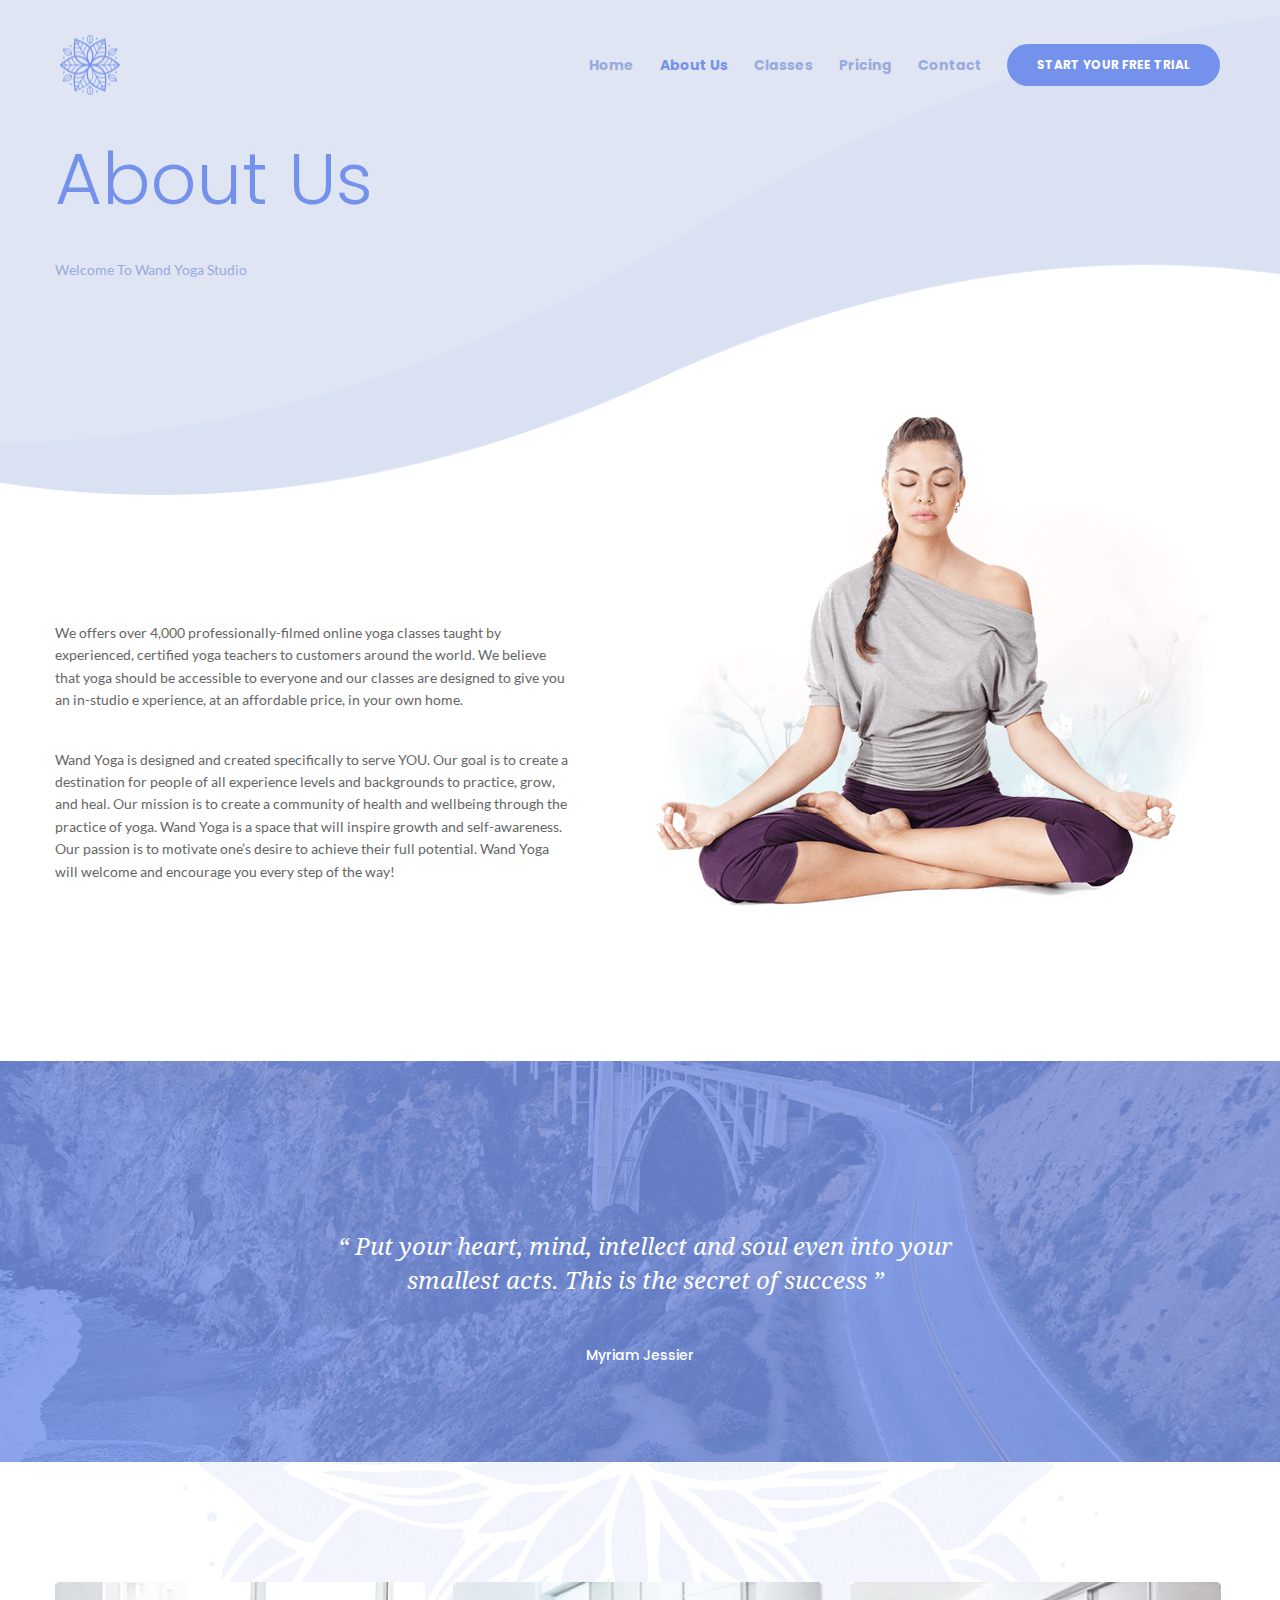
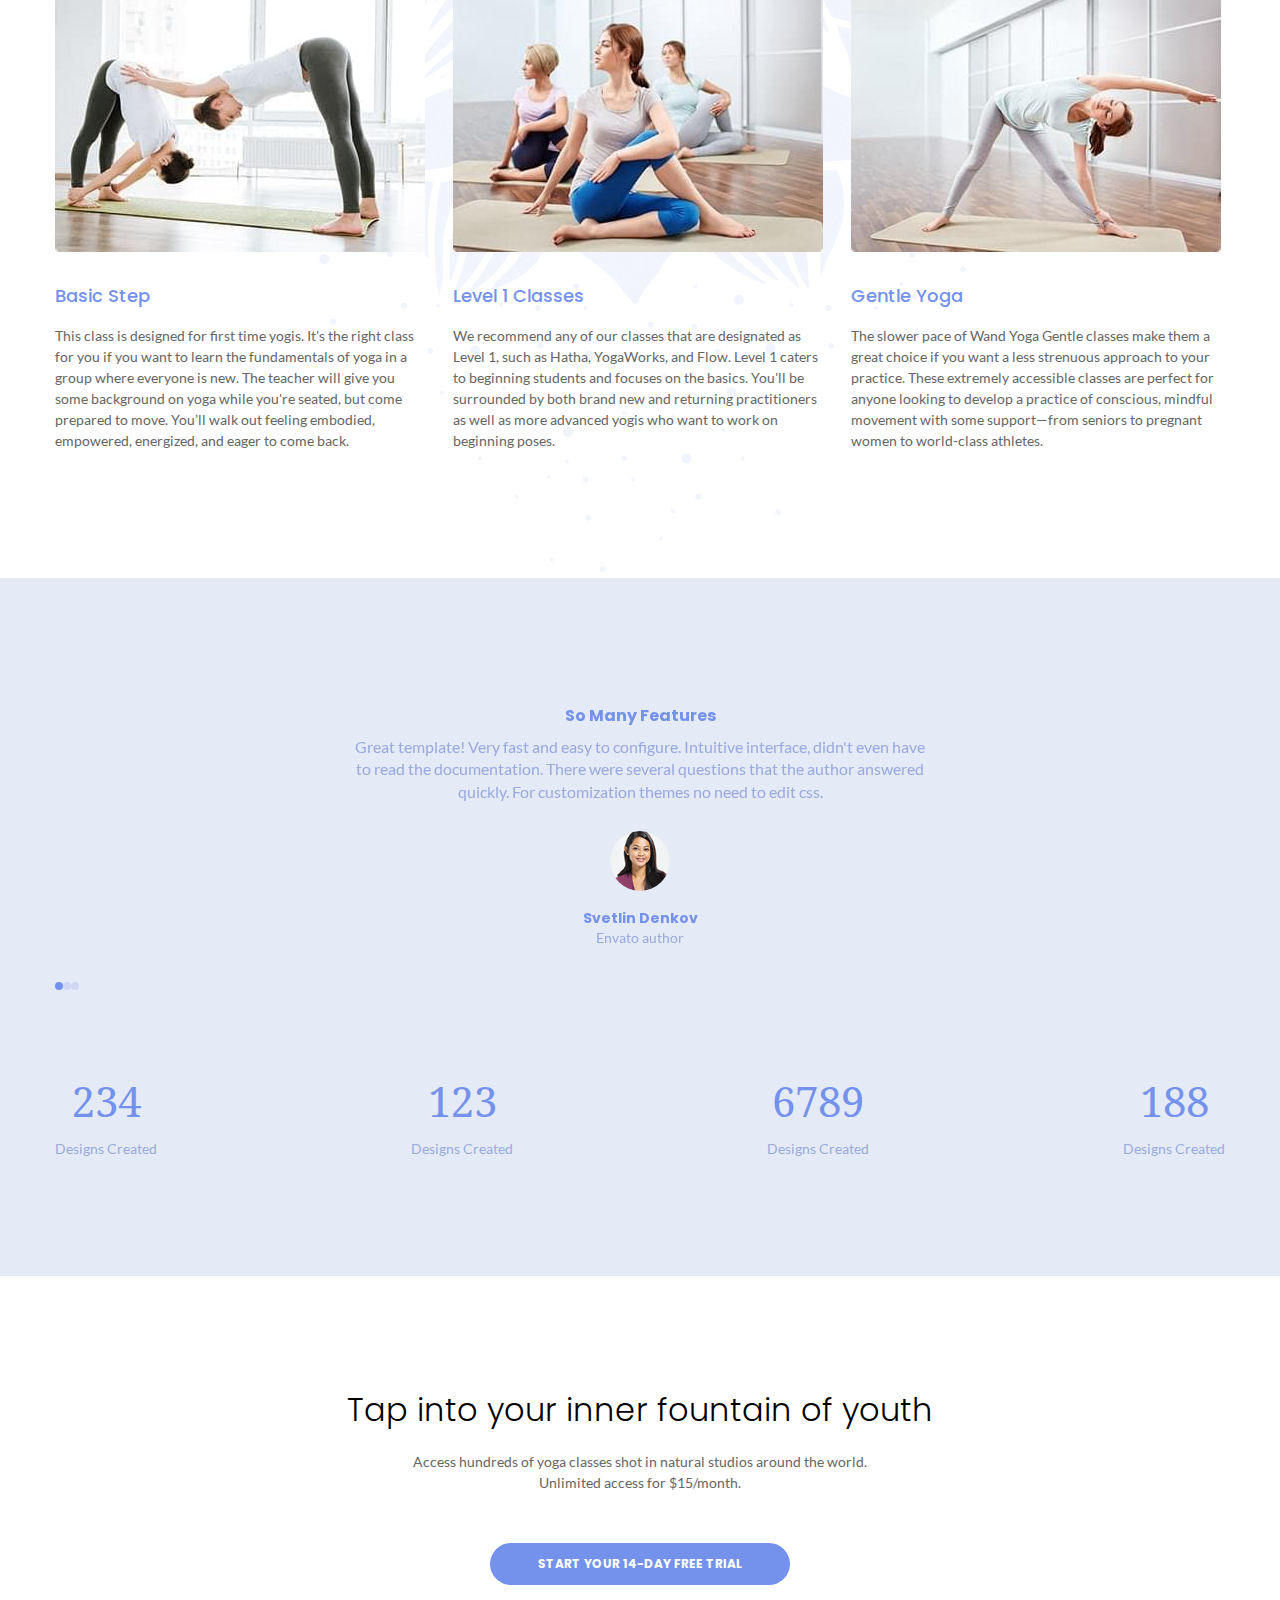
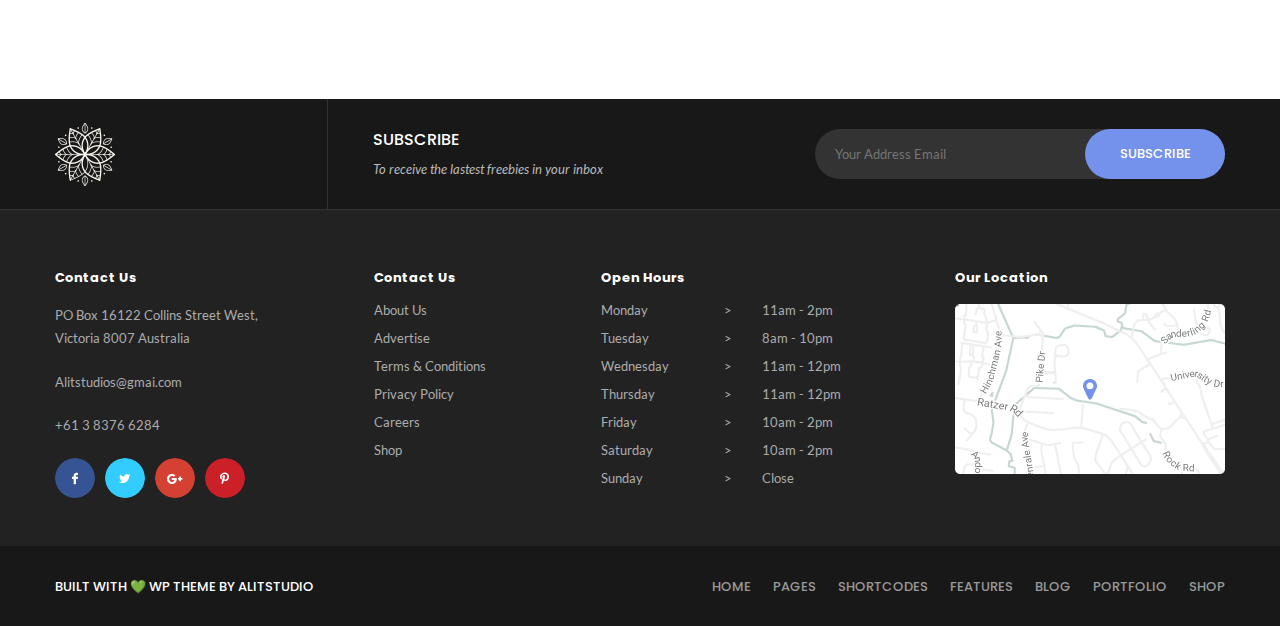
==== commit ceb51982: "fix js files, add new functions(modal window, validation)" ====
--- a/about-us.html
+++ b/about-us.html
@@ -4,10 +4,10 @@
     <meta charset="UTF-8">
     <meta name="viewport" content="width=device-width, initial-scale=1.0">
     <link rel="stylesheet" href="./css/style.min.css">
+    <link rel="icon" href="./favicon.png" type="image/png">
     <title>About Us</title>
 </head>
 <body>
-    
     <section class="aboutus-inner">
         <header>
             <a class="logo" href="#"></a>
@@ -17,7 +17,7 @@
                         <a href="./index.html">Home</a>
                     </li>
                     <li class="menu-item">
-                        <a href="./about-us.html">About Us</a>
+                        <a class="aboutus-now" href="./about-us.html">About Us</a>
                     </li>
                     <li class="menu-item">
                         <a href="./classes.html">Classes</a>
@@ -29,7 +29,7 @@
                         <a href="./contact.html">Contact</a>
                     </li>
                 </ul>
-                <button class="nav-button main-button">Start your free trial</button>
+                <button class="nav-button main-button modal-button">Start your free trial</button>
             </nav>
             <div class="min-header">
                 <a href="#" class="menu-burger">
@@ -64,9 +64,26 @@
         </div>
     </section>
 
+    <section class="modal-wrapper">
+        <div class="modal">
+            <h2>Start your free trial</h2>
+            <form id="modal-form">
+                <label class="modal-form-block">
+                    <p>Name:</p>
+                    <input id="modal-name" type="text">
+                </label>
+                <label class="modal-form-block">
+                    <p>Phone:</p>
+                    <input id="modal-phone" type="text">
+                </label>
+                <button class="modal-form-button">Let`s go!</button>
+            </form>
+        </div> 
+    </section>
+
     <section class="aboutus-about">
         <div class="container aboutus-wrapper">
-            <img class="aboutus-about-img" src="./image/about-us/about/bg-about.png" alt="">
+            <img class="aboutus-about-img" src="./image/about-us/about/bg-about.png" alt="about bg">
             <div class="aboutus-about-text">
                 <p class="aboutus-about-text-item">We offers over 4,000 professionally-filmed online yoga classes taught by experienced, certified yoga teachers to customers around the world. We believe that yoga should be accessible to everyone and our classes are designed to give you an in-studio e
                     xperience, at an affordable price, in your own home. </p>
@@ -86,17 +103,17 @@
         <div class="container">
             <div class="aboutus-classes-wr">
                 <div class="aboutus-classes-item">
-                    <img src="./image/about-us/classes/img-classes-1.jpg" alt="">
+                    <img src="./image/about-us/classes/img-classes-1.jpg" alt="classes img">
                     <h3 class="aboutus-classes-item-title">Basic Step</h3>
                     <p class="aboutus-classes-item-text">This class is designed for first time yogis. It's the right class for you if you want to learn the fundamentals of yoga in a group where everyone is new. The teacher will give you some background on yoga while you're seated, but come prepared to move. You’ll walk out feeling embodied, empowered, energized, and eager to come back.</p>
                 </div>
                 <div class="aboutus-classes-item">
-                    <img src="./image/about-us/classes/img-classes-2.jpg" alt="">
+                    <img src="./image/about-us/classes/img-classes-2.jpg" alt="classes img">
                     <h3 class="aboutus-classes-item-title">Level 1 Classes</h3>
                     <p class="aboutus-classes-item-text">We recommend any of our classes that are designated as Level 1, such as Hatha, YogaWorks, and Flow. Level 1 caters to beginning students and focuses on the basics. You'll be surrounded by both brand new and returning practitioners as well as more advanced yogis who want to work on beginning poses.</p>
                 </div>
                 <div class="aboutus-classes-item">
-                    <img src="./image/about-us/classes/img-classes-3.jpg" alt="">
+                    <img src="./image/about-us/classes/img-classes-3.jpg" alt="classes img">
                     <h3 class="aboutus-classes-item-title">Gentle Yoga</h3>
                     <p class="aboutus-classes-item-text">The slower pace of Wand Yoga Gentle classes make them a great choice if you want a less strenuous approach to your practice. These extremely accessible classes are perfect for anyone looking to develop a practice of conscious, mindful movement with some support—from seniors to pregnant women to world-class athletes.</p>
                 </div>
@@ -111,21 +128,21 @@
                     <div class="aboutus-slide swiper-slide">
                         <h3 class="aboutus-slide-title">So Many Features</h3>
                         <p class="aboutus-slide-text">Great template! Very fast and easy to configure. Intuitive interface, didn't even have to read the documentation. There were several questions that the author answered quickly. For customization themes no need to edit css.</p>
-                        <img src="./image/about-us/testimonials/img-team-1.png" alt="" class="aboutus-slide-img">
+                        <img src="./image/about-us/testimonials/img-team-1.png" alt="about us slide img" class="aboutus-slide-img">
                         <p class="aboutus-slide-name">Svetlin Denkov</p>
                         <p class="aboutus-slide-supname ">Envato author</p>
                     </div>
                     <div class="aboutus-slide swiper-slide">
                         <h3 class="aboutus-slide-title">So Many Features</h3>
                         <p class="aboutus-slide-text">Great template! Very fast and easy to configure. Intuitive interface, didn't even have to read the documentation. There were several questions that the author answered quickly. For customization themes no need to edit css.</p>
-                        <img src="./image/about-us/testimonials/img-team-2.png" alt="" class="aboutus-slide-img">
+                        <img src="./image/about-us/testimonials/img-team-2.png" alt="about us slide img" class="aboutus-slide-img">
                         <p class="aboutus-slide-name">Svetlin Denkov</p>
                         <p class="aboutus-slide-supname ">Envato author</p>
                     </div>
                     <div class="aboutus-slide swiper-slide">
                         <h3 class="aboutus-slide-title">So Many Features</h3>
                         <p class="aboutus-slide-text">Great template! Very fast and easy to configure. Intuitive interface, didn't even have to read the documentation. There were several questions that the author answered quickly. For customization themes no need to edit css.</p>
-                        <img src="./image/about-us/testimonials/img-team-3.png" alt="" class="aboutus-slide-img">
+                        <img src="./image/about-us/testimonials/img-team-3.png" alt="about us slide img" class="aboutus-slide-img">
                         <p class="aboutus-slide-name">Svetlin Denkov</p>
                         <p class="aboutus-slide-supname ">Envato author</p>
                     </div>
@@ -157,7 +174,7 @@
         <div class="container">
             <h2 class="aboutus-call-title">Tap into your inner fountain of youth</h2>
             <p class="aboutus-call-text">Access hundreds of yoga classes shot in natural studios around the world. Unlimited access for $15/month.</p>
-            <button class="aboutus-call-button main-button">Start Your 14-Day Free Trial</button>
+            <button class="aboutus-call-button main-button modal-button">Start Your 14-Day Free Trial</button>
         </div>
     </section>
 
@@ -186,7 +203,7 @@
                     <p class="top-contacts-content">PO Box 16122 Collins Street West,
                         Victoria 8007 Australia</p>
                     <a class="top-contacts-content link" href="mailto:Alitstudios@gmai.com">Alitstudios@gmai.com</a>
-                    <a class="top-contacts-content link" href="tel:+61 3 8376 6284">+61 3 8376 6284</a>
+                    <a class="top-contacts-content link" href="tel:+61383766284">+61 3 8376 6284</a>
                     <div class="top-social">
                         <div class="top-social-link facebook">
                             <a href="#"></a>
@@ -245,7 +262,7 @@
                 </div>
                 <div class="top-location">
                     <h3 class="top-title">Our Location</h3>
-                    <img src="./image/footer/map.png" alt="">
+                    <img src="./image/footer/map.png" alt="map">
                 </div>
             </div>
         </div>
@@ -339,12 +356,13 @@
             </div>
             <div class="top-location">
                 <h3 class="top-title">Our Location</h3>
-                <img src="./image/footer/map.png" alt="">
+                <img src="./image/footer/map.png" alt="map">
             </div>
         </div>
     </footer>
 
     <script src="https://unpkg.com/swiper/swiper-bundle.min.js"></script>
+    <script src="./js/slider.min.js"></script>
     <script src="./js/main.min.js"></script>
 </body>
 </html>--- a/css/style.min.css
+++ b/css/style.min.css
@@ -1 +1 @@
-/*! normalize.css v8.0.1 | MIT License | github.com/necolas/normalize.css */html{line-height:1.15;-webkit-text-size-adjust:100%}body{margin:0}main{display:block}h1{font-size:2em;margin:0.67em 0}hr{-webkit-box-sizing:content-box;box-sizing:content-box;height:0;overflow:visible}pre{font-family:monospace, monospace;font-size:1em}a{background-color:transparent}abbr[title]{border-bottom:none;text-decoration:underline;-webkit-text-decoration:underline dotted;text-decoration:underline dotted}b,strong{font-weight:bolder}code,kbd,samp{font-family:monospace, monospace;font-size:1em}small{font-size:80%}sub,sup{font-size:75%;line-height:0;position:relative;vertical-align:baseline}sub{bottom:-0.25em}sup{top:-0.5em}img{border-style:none}button,input,optgroup,select,textarea{font-family:inherit;font-size:100%;line-height:1.15;margin:0}button,input{overflow:visible}button,select{text-transform:none}button,[type="button"],[type="reset"],[type="submit"]{-webkit-appearance:button}button::-moz-focus-inner,[type="button"]::-moz-focus-inner,[type="reset"]::-moz-focus-inner,[type="submit"]::-moz-focus-inner{border-style:none;padding:0}button:-moz-focusring,[type="button"]:-moz-focusring,[type="reset"]:-moz-focusring,[type="submit"]:-moz-focusring{outline:1px dotted ButtonText}fieldset{padding:0.35em 0.75em 0.625em}legend{-webkit-box-sizing:border-box;box-sizing:border-box;color:inherit;display:table;max-width:100%;padding:0;white-space:normal}progress{vertical-align:baseline}textarea{overflow:auto}[type="checkbox"],[type="radio"]{-webkit-box-sizing:border-box;box-sizing:border-box;padding:0}[type="number"]::-webkit-inner-spin-button,[type="number"]::-webkit-outer-spin-button{height:auto}[type="search"]{-webkit-appearance:textfield;outline-offset:-2px}[type="search"]::-webkit-search-decoration{-webkit-appearance:none}::-webkit-file-upload-button{-webkit-appearance:button;font:inherit}details{display:block}summary{display:list-item}template{display:none}[hidden]{display:none}*{padding:0;margin:0;border:0}*,*:before,*:after{-webkit-box-sizing:border-box;box-sizing:border-box}a:focus,a:active{outline:none}nav,footer,header,aside{display:block}html,body{height:100%;width:100%;font-size:100%;line-height:1;font-size:14px;-ms-text-size-adjust:100%;-moz-text-size-adjust:100%;-webkit-text-size-adjust:100%}input,button,textarea{font-family:inherit}input::-ms-clear{display:none}button{cursor:pointer}button::-moz-focus-inner{padding:0;border:0}a,a:visited{text-decoration:none}a:hover{text-decoration:none}ul li{list-style:none}img{vertical-align:top}h1,h2,h3,h4,h5,h6{font-size:inherit;font-weight:400}button:active,button:focus{outline:none}button::-moz-focus-inner{border:0}.container{max-width:1180px;width:100%;padding:0 5px;margin:0 auto}body{font-size:14px;font-family:'Lato-Regular', serif;overflow-x:hidden}img{display:-webkit-box;display:-ms-flexbox;display:flex}.main-button{font-family:'Poppins-Bold', serif;border-radius:30px;background-color:#7492ec;padding:14px 30px;text-transform:uppercase;font-size:12px}.main-button a{color:#fff}.main-button:hover{cursor:pointer}.block-video{width:100%;max-height:350px;height:100%;outline:none}.video-wr{position:relative;display:-webkit-box;display:-ms-flexbox;display:flex;-webkit-box-pack:center;-ms-flex-pack:center;justify-content:center;-webkit-box-align:center;-ms-flex-align:center;align-items:center}.hidden-playing{display:none}.btn-play{width:50px;height:50px;position:absolute;border-radius:50%}.btn-play svg{fill:#fff}.btn-play:hover{cursor:pointer}@font-face{font-family:'Lato-regular';src:url("../fonts/Lato-Regular.woff2"),url("../fonts/Lato-Regular.ttf");font-display:swap}@font-face{font-family:'Lato-Italic';src:url("../fonts/Lato-Italic.woff2"),url("../fonts/Lato-Italic.ttf");font-display:swap}@font-face{font-family:'Lato-Bold';src:url("../fonts/Lato-Bold.woff2"),url("../fonts/Lato-Bold.ttf");font-display:swap}@font-face{font-family:'Poppins-Bold';src:url("../fonts/Poppins-Bold.woff2"),url("../fonts/Poppins-Bold.ttf");font-display:swap}@font-face{font-family:'Poppins-Light';src:url("../fonts/Poppins-Light.woff2"),url("../fonts/Poppins-Light.ttf");font-display:swap}@font-face{font-family:'Poppins-Medium';src:url("../fonts/Poppins-Medium.woff2"),url("../fonts/Poppins-Medium.ttf");font-display:swap}@font-face{font-family:'Poppins-Regular';src:url("../fonts/Poppins-Regular.woff2"),url("../fonts/Poppins-Regular.ttf");font-display:swap}@font-face{font-family:'Droid-Italic';src:url("../fonts/Droid-italic.woff2"),url("../fonts/Droid-italic.ttf");font-display:swap}@font-face{font-family:'Droid-Regular';src:url("../fonts/Droid-regular.woff2"),url("../fonts/Droid-regular.ttf");font-display:swap}@font-face{font-family:'swiper-icons';src:url("data:application/font-woff;charset=utf-8;base64, [base64]//wADZ2x5ZgAAAywAAADMAAAD2MHtryVoZWFkAAABbAAAADAAAAA2E2+eoWhoZWEAAAGcAAAAHwAAACQC9gDzaG10eAAAAigAAAAZAAAArgJkABFsb2NhAAAC0AAAAFoAAABaFQAUGG1heHAAAAG8AAAAHwAAACAAcABAbmFtZQAAA/gAAAE5AAACXvFdBwlwb3N0AAAFNAAAAGIAAACE5s74hXjaY2BkYGAAYpf5Hu/j+W2+MnAzMYDAzaX6QjD6/4//Bxj5GA8AuRwMYGkAPywL13jaY2BkYGA88P8Agx4j+/8fQDYfA1AEBWgDAIB2BOoAeNpjYGRgYNBh4GdgYgABEMnIABJzYNADCQAACWgAsQB42mNgYfzCOIGBlYGB0YcxjYGBwR1Kf2WQZGhhYGBiYGVmgAFGBiQQkOaawtDAoMBQxXjg/wEGPcYDDA4wNUA2CCgwsAAAO4EL6gAAeNpj2M0gyAACqxgGNWBkZ2D4/wMA+xkDdgAAAHjaY2BgYGaAYBkGRgYQiAHyGMF8FgYHIM3DwMHABGQrMOgyWDLEM1T9/w8UBfEMgLzE////P/5//f/V/xv+r4eaAAeMbAxwIUYmIMHEgKYAYjUcsDAwsLKxc3BycfPw8jEQA/[base64]/uznmfPFBNODM2K7MTQ45YEAZqGP81AmGGcF3iPqOop0r1SPTaTbVkfUe4HXj97wYE+yNwWYxwWu4v1ugWHgo3S1XdZEVqWM7ET0cfnLGxWfkgR42o2PvWrDMBSFj/IHLaF0zKjRgdiVMwScNRAoWUoH78Y2icB/yIY09An6AH2Bdu/UB+yxopYshQiEvnvu0dURgDt8QeC8PDw7Fpji3fEA4z/PEJ6YOB5hKh4dj3EvXhxPqH/SKUY3rJ7srZ4FZnh1PMAtPhwP6fl2PMJMPDgeQ4rY8YT6Gzao0eAEA409DuggmTnFnOcSCiEiLMgxCiTI6Cq5DZUd3Qmp10vO0LaLTd2cjN4fOumlc7lUYbSQcZFkutRG7g6JKZKy0RmdLY680CDnEJ+UMkpFFe1RN7nxdVpXrC4aTtnaurOnYercZg2YVmLN/d/gczfEimrE/fs/bOuq29Zmn8tloORaXgZgGa78yO9/cnXm2BpaGvq25Dv9S4E9+5SIc9PqupJKhYFSSl47+Qcr1mYNAAAAeNptw0cKwkAAAMDZJA8Q7OUJvkLsPfZ6zFVERPy8qHh2YER+3i/BP83vIBLLySsoKimrqKqpa2hp6+jq6RsYGhmbmJqZSy0sraxtbO3sHRydnEMU4uR6yx7JJXveP7WrDycAAAAAAAH//wACeNpjYGRgYOABYhkgZgJCZgZNBkYGLQZtIJsFLMYAAAw3ALgAeNolizEKgDAQBCchRbC2sFER0YD6qVQiBCv/H9ezGI6Z5XBAw8CBK/m5iQQVauVbXLnOrMZv2oLdKFa8Pjuru2hJzGabmOSLzNMzvutpB3N42mNgZGBg4GKQYzBhYMxJLMlj4GBgAYow/P/PAJJhLM6sSoWKfWCAAwDAjgbRAAB42mNgYGBkAIIbCZo5IPrmUn0hGA0AO8EFTQAA") format("woff");font-weight:400;font-style:normal}:root{--swiper-theme-color: #007aff}.swiper-container{margin-left:auto;margin-right:auto;position:relative;overflow:hidden;list-style:none;padding:0;z-index:1}.swiper-container-vertical>.swiper-wrapper{-webkit-box-orient:vertical;-webkit-box-direction:normal;-ms-flex-direction:column;flex-direction:column}.swiper-wrapper{position:relative;width:100%;height:100%;z-index:1;display:-webkit-box;display:-ms-flexbox;display:flex;-webkit-transition-property:-webkit-transform;transition-property:-webkit-transform;-o-transition-property:transform;transition-property:transform;transition-property:transform, -webkit-transform;-webkit-box-sizing:content-box;box-sizing:content-box}.swiper-container-android .swiper-slide,.swiper-wrapper{-webkit-transform:translate3d(0px, 0, 0);transform:translate3d(0px, 0, 0)}.swiper-container-multirow>.swiper-wrapper{-ms-flex-wrap:wrap;flex-wrap:wrap}.swiper-container-multirow-column>.swiper-wrapper{-ms-flex-wrap:wrap;flex-wrap:wrap;-webkit-box-orient:vertical;-webkit-box-direction:normal;-ms-flex-direction:column;flex-direction:column}.swiper-container-free-mode>.swiper-wrapper{-webkit-transition-timing-function:ease-out;-o-transition-timing-function:ease-out;transition-timing-function:ease-out;margin:0 auto}.swiper-container-pointer-events{-ms-touch-action:pan-y;touch-action:pan-y}.swiper-container-pointer-events.swiper-container-vertical{-ms-touch-action:pan-x;touch-action:pan-x}.swiper-slide{-ms-flex-negative:0;flex-shrink:0;width:100%;height:100%;position:relative;-webkit-transition-property:-webkit-transform;transition-property:-webkit-transform;-o-transition-property:transform;transition-property:transform;transition-property:transform, -webkit-transform}.swiper-slide-invisible-blank{visibility:hidden}.swiper-container-autoheight,.swiper-container-autoheight .swiper-slide{height:auto}.swiper-container-autoheight .swiper-wrapper{-webkit-box-align:start;-ms-flex-align:start;align-items:flex-start;-webkit-transition-property:height, -webkit-transform;transition-property:height, -webkit-transform;-o-transition-property:transform, height;transition-property:transform, height;transition-property:transform, height, -webkit-transform}.swiper-container-3d{-webkit-perspective:1200px;perspective:1200px}.swiper-container-3d .swiper-wrapper,.swiper-container-3d .swiper-slide,.swiper-container-3d .swiper-slide-shadow-left,.swiper-container-3d .swiper-slide-shadow-right,.swiper-container-3d .swiper-slide-shadow-top,.swiper-container-3d .swiper-slide-shadow-bottom,.swiper-container-3d .swiper-cube-shadow{-webkit-transform-style:preserve-3d;transform-style:preserve-3d}.swiper-container-3d .swiper-slide-shadow-left,.swiper-container-3d .swiper-slide-shadow-right,.swiper-container-3d .swiper-slide-shadow-top,.swiper-container-3d .swiper-slide-shadow-bottom{position:absolute;left:0;top:0;width:100%;height:100%;pointer-events:none;z-index:10}.swiper-container-3d .swiper-slide-shadow-left{background-image:-webkit-gradient(linear, right top, left top, from(rgba(0,0,0,0.5)), to(rgba(0,0,0,0)));background-image:-o-linear-gradient(right, rgba(0,0,0,0.5), rgba(0,0,0,0));background-image:linear-gradient(to left, rgba(0,0,0,0.5), rgba(0,0,0,0))}.swiper-container-3d .swiper-slide-shadow-right{background-image:-webkit-gradient(linear, left top, right top, from(rgba(0,0,0,0.5)), to(rgba(0,0,0,0)));background-image:-o-linear-gradient(left, rgba(0,0,0,0.5), rgba(0,0,0,0));background-image:linear-gradient(to right, rgba(0,0,0,0.5), rgba(0,0,0,0))}.swiper-container-3d .swiper-slide-shadow-top{background-image:-webkit-gradient(linear, left bottom, left top, from(rgba(0,0,0,0.5)), to(rgba(0,0,0,0)));background-image:-o-linear-gradient(bottom, rgba(0,0,0,0.5), rgba(0,0,0,0));background-image:linear-gradient(to top, rgba(0,0,0,0.5), rgba(0,0,0,0))}.swiper-container-3d .swiper-slide-shadow-bottom{background-image:-webkit-gradient(linear, left top, left bottom, from(rgba(0,0,0,0.5)), to(rgba(0,0,0,0)));background-image:-o-linear-gradient(top, rgba(0,0,0,0.5), rgba(0,0,0,0));background-image:linear-gradient(to bottom, rgba(0,0,0,0.5), rgba(0,0,0,0))}.swiper-container-css-mode>.swiper-wrapper{overflow:auto;scrollbar-width:none;-ms-overflow-style:none}.swiper-container-css-mode>.swiper-wrapper::-webkit-scrollbar{display:none}.swiper-container-css-mode>.swiper-wrapper>.swiper-slide{scroll-snap-align:start start}.swiper-container-horizontal.swiper-container-css-mode>.swiper-wrapper{-webkit-scroll-snap-type:x mandatory;-ms-scroll-snap-type:x mandatory;scroll-snap-type:x mandatory}.swiper-container-vertical.swiper-container-css-mode>.swiper-wrapper{-webkit-scroll-snap-type:y mandatory;-ms-scroll-snap-type:y mandatory;scroll-snap-type:y mandatory}:root{--swiper-navigation-size: 44px}.swiper-button-prev,.swiper-button-next{position:absolute;top:50%;width:calc(var(--swiper-navigation-size) / 44 * 27);height:var(--swiper-navigation-size);margin-top:calc(-1 * var(--swiper-navigation-size) / 2);z-index:10;cursor:pointer;display:-webkit-box;display:-ms-flexbox;display:flex;-webkit-box-align:center;-ms-flex-align:center;align-items:center;-webkit-box-pack:center;-ms-flex-pack:center;justify-content:center;color:var(--swiper-navigation-color, var(--swiper-theme-color))}.swiper-button-prev.swiper-button-disabled,.swiper-button-next.swiper-button-disabled{opacity:0.35;cursor:auto;pointer-events:none}.swiper-button-prev:after,.swiper-button-next:after{font-family:swiper-icons;font-size:var(--swiper-navigation-size);text-transform:none !important;letter-spacing:0;text-transform:none;font-variant:initial;line-height:1}.swiper-button-prev,.swiper-container-rtl .swiper-button-next{left:10px;right:auto}.swiper-button-prev:after,.swiper-container-rtl .swiper-button-next:after{content:'prev'}.swiper-button-next,.swiper-container-rtl .swiper-button-prev{right:10px;left:auto}.swiper-button-next:after,.swiper-container-rtl .swiper-button-prev:after{content:'next'}.swiper-button-prev.swiper-button-white,.swiper-button-next.swiper-button-white{--swiper-navigation-color: #fff}.swiper-button-prev.swiper-button-black,.swiper-button-next.swiper-button-black{--swiper-navigation-color: #000}.swiper-button-lock{display:none}.swiper-pagination{position:absolute;text-align:center;-webkit-transition:300ms opacity;-o-transition:300ms opacity;transition:300ms opacity;-webkit-transform:translate3d(0, 0, 0);transform:translate3d(0, 0, 0);z-index:10}.swiper-pagination.swiper-pagination-hidden{opacity:0}.swiper-pagination-fraction,.swiper-pagination-custom,.swiper-container-horizontal>.swiper-pagination-bullets{bottom:10px;left:0;width:100%}.swiper-pagination-bullets-dynamic{overflow:hidden;font-size:0}.swiper-pagination-bullets-dynamic .swiper-pagination-bullet{-webkit-transform:scale(0.33);-ms-transform:scale(0.33);transform:scale(0.33);position:relative}.swiper-pagination-bullets-dynamic .swiper-pagination-bullet-active{-webkit-transform:scale(1);-ms-transform:scale(1);transform:scale(1)}.swiper-pagination-bullets-dynamic .swiper-pagination-bullet-active-main{-webkit-transform:scale(1);-ms-transform:scale(1);transform:scale(1)}.swiper-pagination-bullets-dynamic .swiper-pagination-bullet-active-prev{-webkit-transform:scale(0.66);-ms-transform:scale(0.66);transform:scale(0.66)}.swiper-pagination-bullets-dynamic .swiper-pagination-bullet-active-prev-prev{-webkit-transform:scale(0.33);-ms-transform:scale(0.33);transform:scale(0.33)}.swiper-pagination-bullets-dynamic .swiper-pagination-bullet-active-next{-webkit-transform:scale(0.66);-ms-transform:scale(0.66);transform:scale(0.66)}.swiper-pagination-bullets-dynamic .swiper-pagination-bullet-active-next-next{-webkit-transform:scale(0.33);-ms-transform:scale(0.33);transform:scale(0.33)}.swiper-pagination-bullet{width:8px;height:8px;display:inline-block;border-radius:50%;background:#000;opacity:0.2}button.swiper-pagination-bullet{border:none;margin:0;padding:0;-webkit-box-shadow:none;box-shadow:none;-webkit-appearance:none;-moz-appearance:none;appearance:none}.swiper-pagination-clickable .swiper-pagination-bullet{cursor:pointer}.swiper-pagination-bullet-active{opacity:1;background:var(--swiper-pagination-color, var(--swiper-theme-color))}.swiper-container-vertical>.swiper-pagination-bullets{right:10px;top:50%;-webkit-transform:translate3d(0px, -50%, 0);transform:translate3d(0px, -50%, 0)}.swiper-container-vertical>.swiper-pagination-bullets .swiper-pagination-bullet{margin:6px 0;display:block}.swiper-container-vertical>.swiper-pagination-bullets.swiper-pagination-bullets-dynamic{top:50%;-webkit-transform:translateY(-50%);-ms-transform:translateY(-50%);transform:translateY(-50%);width:8px}.swiper-container-vertical>.swiper-pagination-bullets.swiper-pagination-bullets-dynamic .swiper-pagination-bullet{display:inline-block;-webkit-transition:200ms top, 200ms -webkit-transform;transition:200ms top, 200ms -webkit-transform;-o-transition:200ms transform, 200ms top;transition:200ms transform, 200ms top;transition:200ms transform, 200ms top, 200ms -webkit-transform}.swiper-container-horizontal>.swiper-pagination-bullets .swiper-pagination-bullet{margin:0 4px}.swiper-container-horizontal>.swiper-pagination-bullets.swiper-pagination-bullets-dynamic{left:50%;-webkit-transform:translateX(-50%);-ms-transform:translateX(-50%);transform:translateX(-50%);white-space:nowrap}.swiper-container-horizontal>.swiper-pagination-bullets.swiper-pagination-bullets-dynamic .swiper-pagination-bullet{-webkit-transition:200ms left, 200ms -webkit-transform;transition:200ms left, 200ms -webkit-transform;-o-transition:200ms transform, 200ms left;transition:200ms transform, 200ms left;transition:200ms transform, 200ms left, 200ms -webkit-transform}.swiper-container-horizontal.swiper-container-rtl>.swiper-pagination-bullets-dynamic .swiper-pagination-bullet{-webkit-transition:200ms right, 200ms -webkit-transform;transition:200ms right, 200ms -webkit-transform;-o-transition:200ms transform, 200ms right;transition:200ms transform, 200ms right;transition:200ms transform, 200ms right, 200ms -webkit-transform}.swiper-pagination-progressbar{background:rgba(0,0,0,0.25);position:absolute}.swiper-pagination-progressbar .swiper-pagination-progressbar-fill{background:var(--swiper-pagination-color, var(--swiper-theme-color));position:absolute;left:0;top:0;width:100%;height:100%;-webkit-transform:scale(0);-ms-transform:scale(0);transform:scale(0);-webkit-transform-origin:left top;-ms-transform-origin:left top;transform-origin:left top}.swiper-container-rtl .swiper-pagination-progressbar .swiper-pagination-progressbar-fill{-webkit-transform-origin:right top;-ms-transform-origin:right top;transform-origin:right top}.swiper-container-horizontal>.swiper-pagination-progressbar,.swiper-container-vertical>.swiper-pagination-progressbar.swiper-pagination-progressbar-opposite{width:100%;height:4px;left:0;top:0}.swiper-container-vertical>.swiper-pagination-progressbar,.swiper-container-horizontal>.swiper-pagination-progressbar.swiper-pagination-progressbar-opposite{width:4px;height:100%;left:0;top:0}.swiper-pagination-white{--swiper-pagination-color: #fff}.swiper-pagination-black{--swiper-pagination-color: #000}.swiper-pagination-lock{display:none}header{display:-webkit-box;display:-ms-flexbox;display:flex;-webkit-box-pack:justify;-ms-flex-pack:justify;justify-content:space-between;-webkit-box-align:center;-ms-flex-align:center;align-items:center;margin-left:60px;margin-right:60px;padding-top:35px;overflow:hidden}.logo{height:60px;width:60px;background-image:url("../image/intro/logo.png");background-position:center;background-size:cover}.menu{display:-webkit-box;display:-ms-flexbox;display:flex;-webkit-box-align:center;-ms-flex-align:center;align-items:center;-webkit-box-pack:justify;-ms-flex-pack:justify;justify-content:space-between;font-family:'Poppins-Bold', serif}.menu-item{margin-left:26px}.menu-item a{color:#99aade}.menu-item :hover{color:#7492ec}.nav{display:-webkit-box;display:-ms-flexbox;display:flex}.nav-button{margin-left:25px;color:#fff}.min-header{display:none;overflow:hidden}.menu-burger{display:none;width:50px;height:30px;position:relative;-webkit-transition:1s;-o-transition:1s;transition:1s}.menu-burger span{position:absolute;width:50px;height:4px;background-color:#7492ec;top:50%;left:50%;-webkit-transform:translate(-50%);-ms-transform:translate(-50%);transform:translate(-50%);margin-top:-1px}.menu-burger span:before,.menu-burger span:after{content:'';display:block;width:50px;height:4px;background-color:#7492ec;-webkit-transition:.5s;-o-transition:.5s;transition:.5s}.menu-burger span:before{-webkit-transform:translateY(-10px);-ms-transform:translateY(-10px);transform:translateY(-10px)}.menu-burger span:after{-webkit-transform:translateY(5px);-ms-transform:translateY(5px);transform:translateY(5px)}.menu-burger.active{margin-right:170px}.menu-burger.active span{height:0}.menu-burger.active span:before{-webkit-transform:rotate(45deg);-ms-transform:rotate(45deg);transform:rotate(45deg)}.menu-burger.active span:after{-webkit-transform:rotate(-45deg);-ms-transform:rotate(-45deg);transform:rotate(-45deg);margin-top:-4px}.min-nav{display:none;position:absolute;top:20px;right:-200px;-webkit-transition:all 2s linear;-o-transition:all 2s linear;transition:all 2s linear;font-size:32px;background-color:#fff;z-index:9999}.min-nav.active{display:block;right:20px}.min-menu-item{height:70px;width:190px;border:1px #7492ec4b solid}.min-menu-item a{display:-webkit-box;display:-ms-flexbox;display:flex;-webkit-box-align:center;-ms-flex-align:center;align-items:center;padding-left:40px;width:100%;height:100%;color:#7492ec}.min-menu-item:hover{background-color:#7492ec4b}@media screen and (max-width: 970px){.nav{display:none}.menu-burger{display:-webkit-box;display:-ms-flexbox;display:flex}.min-header{display:-webkit-box;display:-ms-flexbox;display:flex}}@media screen and (max-width: 500px){header{margin:0 30px;padding-top:15px}.menu-burger.active{margin-right:130px}.min-nav{font-size:24px}.min-nav.active{right:10px}.min-menu-item{height:55px;width:135px}.min-menu-item a{padding-left:20px}.menu-burger.active{margin-right:130px}}@media screen and (max-height: 320px){.min-menu-item{height:50px}.min-menu-item a{font-size:20px}}.intro{background-image:url("../image/home/intro/bg-intro.png");background-repeat:no-repeat;background-size:cover;height:98vh;margin:0;padding:0}.content{margin-top:190px;font-family:'Poppins-Light', serif;font-size:72px}.content-item{margin-bottom:30px;color:#6a8dec;text-align:right}.content-item.one{margin-right:70px}@media screen and (max-width: 1600px){.intro{background-image:url("../image/header/bg-header.png");background-repeat:no-repeat;background-position:center;background-size:cover;height:55vh}.content{margin-top:50px;font-family:'Poppins-Light', serif;font-size:48px;width:350px}.content-item{margin-bottom:30px;color:#6a8dec;text-align:right}}@media screen and (max-width: 740px){.intro{height:35vh}.content{margin-top:20px;font-family:'Poppins-Light', serif;font-size:28px;width:250px}.content-item{margin-bottom:10px;color:#6a8dec;text-align:right}.content-item.one{margin-right:40px}}@media screen and (max-width: 600px){.content{margin-top:60px;width:350px}}@media screen and (max-width: 500px){.intro{background:none;height:90px;margin-bottom:50px;background-color:#e2e8f7}.content{display:none}}@media screen and (max-height: 500px){.intro{background:none;height:120px;margin-bottom:50px;background-color:#e2e8f7}.content{display:none}}@media screen and (min-height: 1010px){.intro{height:35vh}.content{font-size:32px;margin-top:30px;width:300px}.content-item{margin-bottom:10px;color:#6a8dec;text-align:right}.content-item.one{margin-right:70px}}@media screen and (min-height: 1300px){.intro{height:30vh}.content{font-size:40px;margin-top:50px;width:400px}.content-item{margin-bottom:20px;color:#6a8dec;text-align:right}.content-item.one{margin-right:70px}}.container.about-wrapper{display:-webkit-box;display:-ms-flexbox;display:flex;-webkit-box-pack:justify;-ms-flex-pack:justify;justify-content:space-between;z-index:9999}.about{position:relative;padding-bottom:120px}.about-img{position:absolute;right:0;top:-127px;height:870px;z-index:-9999}.about-block{max-width:570px}.about-block-title{font-family:'Poppins-Light', serif;font-size:48px;color:#7492ec;margin-top:100px}.about-block-text{margin-top:15px;margin-right:30px;padding-bottom:50px;font-family:'Lato-Regular', serif;color:#666;line-height:1.6}.about-reason{max-width:470px;width:100%;margin-top:-42px}.about-reason-item{display:-webkit-box;display:-ms-flexbox;display:flex;-webkit-box-pack:justify;-ms-flex-pack:justify;justify-content:space-between;margin-bottom:57px}.item-pic{border:2px solid #7492ec;border-radius:50%;width:70px;height:70px;margin-right:10px;display:-webkit-box;display:-ms-flexbox;display:flex;-webkit-box-align:center;-ms-flex-align:center;align-items:center;-webkit-box-pack:center;-ms-flex-pack:center;justify-content:center}.item-pic svg{width:25px;height:40px}.item-dis{max-width:375px;width:100%}.item-dis-title{font-family:'Poppins-Medium', serif;letter-spacing:2px;font-weight:700}.item-dis-text{color:#7a7a7a;margin-top:20px;line-height:1.5}@media screen and (max-width: 1500px){.about-reason{margin-top:-20px}}@media screen and (max-width: 1280px){.about-reason{margin-top:0}.about{padding-left:20px;padding-right:20px}}@media screen and (max-width: 1200px){.container.about-wrapper{display:block}.about{padding-bottom:50px;padding-left:15%}.about-block-video{margin-bottom:30px}.about-block-title{margin-top:20px}.about-reason{padding-top:50px}}@media screen and (max-width: 800px){.about-block-text{width:auto;text-align:center}.about-block-video{max-width:500px}.about-block-title{text-align:center;margin-top:20px}}@media screen and (max-width: 600px){.item-pic{height:55px}.about{padding-left:20px;padding-right:5px}.about-block-video{margin:40px auto}.about-block-title{font-size:32px;text-align:center;margin:0 auto}.about-block-text{width:auto;margin:0 auto;margin-top:20px}}.classes{padding:0 20px;padding-bottom:120px;background:url("../image/home/classes/bg-classes.png") no-repeat;background-size:cover}.classes .container{position:relative}.classes-pic{margin:0 auto;width:135px}.classes-title{font-size:48px;color:#7492ec;text-transform:capitalize;font-family:'Poppins-Light', serif;text-align:center;margin-bottom:70px}.classes-slide-img{max-width:270px;width:100%;max-height:200px;height:100%}.classes-slide a{display:block}.classes-slide-title{margin-top:12px;font-family:'Poppins-Medium', serif;font-size:18px;color:#7492ec}.classes-slide-dis{margin-top:20px}.classes-slide-dis .dis-item{display:-webkit-box;display:-ms-flexbox;display:flex;margin-bottom:10px;color:#999999;font-size:13px}.classes-slide-dis .dis-item img{margin-right:12px}.classes-slide-text{margin-top:25px;color:#666666;line-height:1.6}.swiper-slide{width:270px}.main-slider-wrapper{position:relative}.swiper-button-next::after,.swiper-button-prev::after{color:#7492ec;font-size:16px;font-weight:700}.swiper-button-next::after{margin-top:-13px;margin-right:-133px}.swiper-button-prev::after{margin-top:-13px;margin-left:-133px}.swiper-button-next{position:absolute;outline:none}.swiper-button-prev{position:absolute;outline:none}@media screen and (max-width: 1200px){.classes-slide-img{max-width:370px;width:100%;max-height:275px;height:100%}.swiper-button-next{display:none}.swiper-button-prev{display:none}}@media screen and (max-width: 500px){.classes{padding-bottom:30px}.classes-title{font-size:32px}}.gallery{padding:0 20px;padding-top:120px;padding-bottom:120px}.gallery-title{text-align:center;font-family:'Poppins-Light';font-size:32px}.gallery-suptitle{color:#808080;line-height:1.5;text-align:center;margin:auto;margin-top:25px;width:450px}.gallery-button{text-align:center;color:#fff;width:295px;display:block;margin:0 auto;margin-top:50px}.gallery-images{margin-top:80px;display:grid;grid-template-columns:33.3% 33.3% 33.3%;grid-template-rows:1fr 1fr;grid-column-gap:10px;grid-row-gap:32px}.gallery-images-item{margin-bottom:30px}.gallery-images-item img{max-height:270px;height:100%}.gallery-image-4{grid-column-start:1;grid-column-end:3;grid-row-start:2;grid-row-end:3}@media screen and (max-width: 1200px){.gallery-suptitle{color:#808080;line-height:1.5;text-align:center;margin:auto;margin-top:25px;width:450px}.gallery-images{display:grid;grid-template-columns:50% 50%;grid-template-rows:1fr 1fr;grid-column-gap:10px;grid-row-gap:32px}.gallery-images img{width:100%}.gallery-image-3{grid-column-start:1;grid-column-end:2;grid-row-start:2;grid-row-end:3}.gallery-image-4{grid-column-start:1;grid-column-end:3;grid-row-start:3;grid-row-end:4}}@media screen and (max-width: 600px){.gallery{padding-top:60px;padding-bottom:60px}.gallery-suptitle{width:auto}.gallery-images{display:grid;grid-template-columns:100%;grid-template-rows:1fr 1fr 1fr 1fr;grid-column-gap:10px;grid-row-gap:32px}.gallery-images img{width:100%}.gallery-image-1{grid-column-start:1;grid-column-end:2;grid-row-start:1;grid-row-end:2}.gallery-image-2{grid-column-start:1;grid-column-end:2;grid-row-start:2;grid-row-end:3}.gallery-image-3{grid-column-start:1;grid-column-end:2;grid-row-start:3;grid-row-end:4}.gallery-image-4{display:none}}.caption{background:url("../image/home/caption/bg-caption.jpg") no-repeat center;color:#fff;padding-bottom:105px;padding-top:137px;z-index:9999;position:relative}.caption-title{font-family:'Poppins-Light';font-size:32px;text-align:center}.caption-suptitle{text-align:center;width:540px;margin:0 auto;margin-top:25px;line-height:1.6}.caption-buttontitle{text-align:center;font-family:'poppins-Medium';margin-top:60px}.caption-button{display:block;margin:auto;margin-top:20px;width:40px;height:40px;border:2px solid #fff;border-radius:50%;background:transparent;background-image:url("../image/home/caption/icon-caption-arrow-down.jpg.png");background-repeat:no-repeat;background-position:center}.caption-button.active{-webkit-transform:rotate(180deg);-ms-transform:rotate(180deg);transform:rotate(180deg)}.teampic{display:-webkit-box;display:-ms-flexbox;display:flex;-webkit-box-pack:justify;-ms-flex-pack:justify;justify-content:space-between;-ms-flex-wrap:wrap;flex-wrap:wrap;padding-top:118px;padding-bottom:60px}.teampic-item{width:23%;display:-webkit-box;display:-ms-flexbox;display:flex;margin-bottom:60px;-webkit-box-align:center;-ms-flex-align:center;align-items:center}.teampic-item img{height:80px;width:80px;border-radius:50%}.teampic-item-dis{margin-left:20px}.teampic-item-dis-title{font-family:'poppins-Bold';font-size:16px;margin-bottom:7px}.teampic-item-dis-suptitle{color:#808080}.team{z-index:1;-webkit-animation-name:none;animation-name:none;opacity:0;margin-top:-600px;z-index:1;-webkit-transition:all .2s linear;-o-transition:all .2s linear;transition:all .2s linear;-webkit-animation-duration:1s;animation-duration:1s}@-webkit-keyframes none{from{opacity:.2}to{opacity:0}}@keyframes none{from{opacity:.2}to{opacity:0}}@-webkit-keyframes open{from{display:block;opacity:0;visibility:hidden}50%{opacity:.1}to{display:block;opacity:1;visibility:visible}}@keyframes open{from{display:block;opacity:0;visibility:hidden}50%{opacity:.1}to{display:block;opacity:1;visibility:visible}}.team.active{opacity:1;margin-top:0;-webkit-transition:all .3s linear;-o-transition:all .3s linear;transition:all .3s linear;-webkit-animation-name:open;animation-name:open;-webkit-animation-duration:1s;animation-duration:1s;display:-webkit-box;display:-ms-flexbox;display:flex}@media screen and (max-width: 1150px){.teampic{margin-left:50px}.teampic-item{width:33%}.team{margin-top:-800px}}@media screen and (max-width: 800px){.teampic{margin-left:60px}.teampic-item{width:50%}.team{margin-top:-1050px}}@media screen and (max-width: 600px){.caption-suptitle{width:auto}.teampic{margin-left:30px}.teampic-item{width:50%}}@media screen and (max-width: 500px){.teampic{margin-left:30px;margin-top:20px;padding-top:20px}.teampic-item{width:50%}.teampic-item img{width:40px;height:40px}.teampic-item-dis-title{font-size:12px}.teampic-item-dis-suptitle{font-size:10px}.team{margin-top:-700px}}@media screen and (max-width: 500px){.teampic{margin-left:20px;margin-top:20px;padding-bottom:20px}}@media screen and (max-width: 370px){.teampic{margin-left:30px}.teampic-item{width:100%}.teampic-item img{width:60px;height:60px}.teampic-item-dis-title{font-size:20px}.teampic-item-dis-suptitle{font-size:16px}.team{margin-top:-1500px}.caption{padding-bottom:65px;padding-top:45px}}.call-wrapper{padding-top:245px;padding-bottom:195px}.call{position:relative;background-color:#f8f7fc}.call-title{color:#7492ec;font-family:'Poppins-Light';font-size:48px;margin-left:185px;margin-bottom:10px}.call-text{color:#7492ec;font-size:21px;line-height:1.6;width:460px;margin-left:185px;margin-bottom:45px}.call-button{color:#fff;padding-left:40px;padding-right:40px;margin-left:185px}.call img{position:absolute;right:25%;top:-60px;z-index:9999}@media screen and (max-width: 1480px){.call img{right:15%}}@media screen and (max-width: 1150px){.call img{right:5%}.call-title{margin-left:150px}.call-text{margin-left:150px}.call-button{margin-left:150px}}@media screen and (max-width: 960px){.call img{right:5%}.call-title{margin-left:100px}.call-text{margin-left:100px}.call-button{margin-left:100px}}@media screen and (max-width: 880px){.call img{right:5%}.call-title{margin-left:20px}.call-text{margin-left:20px}.call-button{margin-left:20px}}@media screen and (max-width: 800px){.call-text{width:auto}.call img{display:none}.call-title{font-size:32px;text-align:center}.call-text{font-size:16px;text-align:center;margin:20px auto}.call-button{margin-left:50%;-webkit-transform:translateX(-50%);-ms-transform:translateX(-50%);transform:translateX(-50%)}.call-wrapper{padding-top:145px;padding-bottom:100px}}@media screen and (max-width: 500px){.call-wrapper{padding-top:60px;padding-bottom:60px}.call-button{margin-left:35%;-webkit-transform:translateX(-27%);-ms-transform:translateX(-27%);transform:translateX(-27%);padding-left:60px;padding-right:60px}}.logo-wrapper{display:-webkit-box;display:-ms-flexbox;display:flex;width:100%;display:flex;-webkit-box-pack:justify;-ms-flex-pack:justify;justify-content:space-between;padding:80px 20px}.logo-item{min-width:100px;width:100%;display:-webkit-box;display:-ms-flexbox;display:flex;-ms-flex-wrap:wrap;flex-wrap:wrap;-webkit-box-pack:center;-ms-flex-pack:center;justify-content:center;-webkit-box-align:center;-ms-flex-align:center;align-items:center}@media screen and (max-width: 550px){.logo-wrapper{-ms-flex-wrap:wrap;flex-wrap:wrap}.logo-item{margin:15px 0}}@media screen and (max-width: 370px){.logo-wrapper{padding:30px 0}}footer{font-size:13px;-webkit-box-sizing:border-box;box-sizing:border-box}.subscribe-wrapper{background-color:#181818;height:110px}.subscribe{display:-webkit-box;display:-ms-flexbox;display:flex;height:100%;width:100%;-webkit-box-pack:justify;-ms-flex-pack:justify;justify-content:space-between}.subscribe-logo{display:-webkit-box;display:-ms-flexbox;display:flex;-webkit-box-align:center;-ms-flex-align:center;align-items:center}.subscribe-dis{padding-left:45px;display:-webkit-box;display:-ms-flexbox;display:flex;-webkit-box-orient:vertical;-webkit-box-direction:normal;-ms-flex-direction:column;flex-direction:column;-webkit-box-pack:center;-ms-flex-pack:center;justify-content:center;border-left:1px solid #333}.subscribe-dis-title{text-transform:uppercase;font-family:'Poppins-Medium',serif;color:#fff;font-size:16px;margin-bottom:15px}.subscribe-dis-suptitle{font-family:'Lato-Italic';color:#bbb;font-size:13px}.subscribe-form{display:-webkit-box;display:-ms-flexbox;display:flex;-webkit-box-orient:vertical;-webkit-box-direction:normal;-ms-flex-direction:column;flex-direction:column;-webkit-box-pack:center;-ms-flex-pack:center;justify-content:center;position:relative}.subscribe-form input{width:410px;height:50px;border-radius:25px;padding-left:20px;padding-right:150px;font-size:13px;background-color:#333;outline:none}.subscribe-form button{position:absolute;right:0;width:140px;height:50px;border-radius:25px;text-align:center;background-color:#7492ec;color:#fff;font-family:'Poppins-Medium';text-transform:uppercase}.top-wrapper{background-color:#222;border-top:1px solid #333;border-bottom:1px solid #222}.top{background-color:#222;padding-top:61px;display:-webkit-box;display:-ms-flexbox;display:flex;-webkit-box-pack:justify;-ms-flex-pack:justify;justify-content:space-between}.top-contacts{color:#acacac;width:205px}.top-contacts-content{font-size:13px;line-height:1.8;margin-bottom:20px}.top-contacts-content.link{display:block;color:#acacac}.top-contacts-content.link:hover{color:#fff}.top-title{color:#fff;font-family:'Poppins-Bold';margin-bottom:20px}.top-social{display:-webkit-box;display:-ms-flexbox;display:flex}.top-social-link{width:40px;height:40px;border-radius:50%;margin-right:10px}.top-social-link a{display:block;width:100%;height:100%;border-radius:50%}.top-social-link.facebook{background-image:url("../image/footer/social/icon-facebook.png");background-size:cover}.top-social-link.twitter{background-image:url("../image/footer/social/icon-twitter.png");background-size:cover}.top-social-link.google{background-image:url("../image/footer/social/icon-google.png");background-size:cover}.top-social-link.pinterest{background-image:url("../image/footer/social/icon-pinterest.png");background-size:cover}.top-links-item{color:#acacac;margin-bottom:15px}.top-links-item.link{display:block;color:#acacac}.top-links-item.link:hover{color:#fff}.top-time{padding-bottom:45px}.top-time-content{display:-webkit-box;display:-ms-flexbox;display:flex}.top-time-content p{color:#acacac;margin-bottom:15px}.top-time-days{margin-right:55px}.top-time-arrows{margin-right:30px}.bottom{height:80px;display:-webkit-box;display:-ms-flexbox;display:flex;-webkit-box-pack:justify;-ms-flex-pack:justify;justify-content:space-between;-webkit-box-align:center;-ms-flex-align:center;align-items:center;font-family:'Poppins-Medium'}.bottom-wrapper{background-color:#181818}.bottom-text{color:#fff;text-transform:uppercase}.bottom-nav ul{display:-webkit-box;display:-ms-flexbox;display:flex;-webkit-box-pack:justify;-ms-flex-pack:justify;justify-content:space-between}.bottom-nav ul li{margin-left:22px;text-transform:uppercase}.bottom-nav ul li a{color:#999}.bottom-nav ul li a:hover{color:#fff}.min-footer{display:none;padding:20px;background-color:#222222;color:#fff}@media screen and (max-width: 1200px){.subscribe-wrapper{display:none}.top-wrapper{display:none}.bottom-wrapper{display:none}.min-footer{display:-webkit-box;display:-ms-flexbox;display:flex;-webkit-box-pack:justify;-ms-flex-pack:justify;justify-content:space-between}}@media screen and (max-width: 1100px){.min-footer .contacts-min{display:-webkit-box;display:-ms-flexbox;display:flex}.min-footer .contacts-min .top-social{margin-left:60px}.min-footer .contacts-min .top-social-link{margin-left:30px}.min-footer .top-time{display:none}}@media screen and (max-width: 900px){.min-footer .contacts-min{width:100%;display:-webkit-box;display:-ms-flexbox;display:flex;-webkit-box-pack:justify;-ms-flex-pack:justify;justify-content:space-between}.min-footer .contacts-min .top-social{margin-left:60px}.min-footer .contacts-min .top-social-link{margin-left:30px}.min-footer .top-location{display:none}}@media screen and (max-width: 550px){.min-footer .contacts-min .top-social{display:-webkit-box;display:-ms-flexbox;display:flex;-ms-flex-wrap:wrap;flex-wrap:wrap}.min-footer .contacts-min .top-social-link{margin-left:10px}}.aboutus-inner{background-image:url("../image/header/bg-header.png");background-repeat:no-repeat;background-position:center;background-size:cover;height:55vh}.aboutus-content{margin-top:17vh}.aboutus-content-title{font-size:72px;font-family:'Poppins-Light', serif;color:#7492ec}.aboutus-content-text{font-family:'Lato-regular';color:#99aade;margin-top:25px}@media screen and (max-width: 1200px){.aboutus-content{margin-top:0}.aboutus-content-title{margin-left:60px}.aboutus-content-text{margin-left:60px}.aboutus-inner{height:28vh}}@media screen and (max-width: 1200px){.aboutus-inner{height:35vh}}@media screen and (max-height: 999px){.aboutus-inner{height:55vh}.aboutus-content{margin-top:0}.aboutus-content-title{margin-left:0}.aboutus-content-text{margin-left:0}}@media screen and (max-width: 800px){.aboutus-inner{height:35vh}.aboutus-content{margin-top:0}}@media screen and (max-width: 500px){.aboutus-inner{background:none;height:90px;margin-bottom:50px;background-color:#e2e8f7}.aboutus-content{margin-top:0}.aboutus-content-title{margin-left:0;text-align:center}.aboutus-content-text{margin-left:0;text-align:center}}@media screen and (max-height: 450px){.aboutus-inner{background:none;height:120px;margin-bottom:50px;background-color:#e2e8f7}.aboutus-content{margin-top:0}.aboutus-content-title{margin-left:0;text-align:center}.aboutus-content-text{margin-left:0;text-align:center}}@media screen and (max-width: 350px){.aboutus-content-title{font-size:52px}}.aboutus-about{padding-top:90px;padding-bottom:178px}.aboutus-about-img{position:absolute;right:36vh;top:46vh}.aboutus-about-text-item{width:518px;margin-top:37px;line-height:1.6;font-family:'Lato-regular', serif;color:#666}@media screen and (max-width: 1800px){.aboutus-about-img{position:absolute;right:26vh;top:46vh}}@media screen and (max-width: 1600px){.aboutus-about-img{position:absolute;right:16vh;top:46vh}}@media screen and (max-width: 1350px){.aboutus-about-img{position:absolute;right:6vh;top:46vh}}@media screen and (max-width: 1200px){.container.aboutus-wrapper{display:-webkit-box;display:-ms-flexbox;display:flex;-webkit-box-orient:vertical;-webkit-box-direction:normal;-ms-flex-direction:column;flex-direction:column;-webkit-box-align:center;-ms-flex-align:center;align-items:center}.aboutus-about-img{position:static;max-width:600px}.aboutus-about{padding-top:30px;padding-bottom:60px}.aboutus-about-text-item{width:800px}}@media screen and (max-width: 850px){.aboutus-about{padding-left:20px;padding-right:20px}.aboutus-about-text-item{width:auto}}@media screen and (max-width: 600px){.aboutus-about-img{position:static;max-width:500px}}@media screen and (max-width: 500px){.aboutus-about{padding-top:0;padding-bottom:40px}.aboutus-about-img{display:none}.aboutus-about-text{margin-top:150px;padding:0 10px}.aboutus-about-text-item{width:auto;text-align:center;position:static}}@media screen and (max-height: 420px){.aboutus-about-img{display:none}.aboutus-about-text{margin-top:70px}}@media screen and (max-width: 350px){.aboutus-about-text{margin-top:70px}}.container.quote{max-width:630px}.aboutus-quote{background-image:url("../image/about-us/quote/bg-quote.png");background-repeat:no-repeat;background-position:center;background-size:cover;padding-top:170px;padding-bottom:100px}.aboutus-quote-comment{margin:0 auto;width:630px;font-family:'Droid-Italic', serif;font-size:24px;text-align:center;color:#fff;line-height:1.4}.aboutus-quote-name{font-family:'Poppins-Medium', serif;text-align:center;color:#fff;margin:50px auto 0;width:120px}@media screen and (max-width: 700px){.aboutus-quote-comment{width:auto;font-size:18px}}.aboutus-classes{background-image:url("../image/about-us/classes/bg-classes.png");background-position:center top;background-repeat:no-repeat}.aboutus-classes-wr{display:-webkit-box;display:-ms-flexbox;display:flex;-webkit-box-pack:justify;-ms-flex-pack:justify;justify-content:space-between;padding-top:120px;padding-bottom:127px}.aboutus-classes-item{width:32%}.aboutus-classes-item-title{font-family:'Poppins-Medium';font-size:18px;color:#7492ec;margin-top:35px}.aboutus-classes-item-text{color:#666;line-height:1.5;margin-top:20px}.aboutus-classes-item img{max-width:370px;width:100%;height:270px}@media screen and (max-width: 1200px){.aboutus-classes{background-image:none}.aboutus-classes-wr{display:-webkit-box;display:-ms-flexbox;display:flex;-webkit-box-pack:justify;-ms-flex-pack:justify;justify-content:space-between;-ms-flex-wrap:wrap;flex-wrap:wrap;padding-bottom:70px;padding-left:40px;padding-right:40px}.aboutus-classes-item{width:100%;margin-bottom:30px}.aboutus-classes-item img{max-width:670px;width:100%;height:auto;margin:0 auto}}@media screen and (max-width: 500px){.aboutus-classes{background-image:none}.aboutus-classes-wr{display:-webkit-box;display:-ms-flexbox;display:flex;-webkit-box-pack:justify;-ms-flex-pack:justify;justify-content:space-between;-ms-flex-wrap:wrap;flex-wrap:wrap;padding:0 10px;padding-top:60px;padding-bottom:20px}.aboutus-classes-item{width:100%;padding-bottom:20px}.aboutus-classes-item-title{font-family:'Poppins-Medium';font-size:18px;color:#7492ec;margin-top:35px}.aboutus-classes-item-text{color:#666;line-height:1.5;margin-top:20px}.aboutus-classes-item img{max-width:370px;width:100%;height:270px}}@media screen and (max-width: 350px){.aboutus-classes-item img{max-width:279px;height:auto;margin:0 auto}}.aboutus-testimonials{background-color:#e5eaf7;padding-top:130px;padding-bottom:120px}.aboutus-slide{position:relative;text-align:center;padding-bottom:47px}.aboutus-slide-title{font-family:'Poppins-Bold', serif;font-size:16px;color:#7492ec;text-transform:capitalize;margin-bottom:12px}.aboutus-slide-text{width:585px;margin:auto;font-size:16px;color:#99aade;line-height:1.4;margin-bottom:28px}.aboutus-slide img{margin:auto;margin-bottom:20px;width:60px;height:60px;border-radius:50%}.aboutus-slide-name{font-family:'Poppins-Bold', serif;color:#7492ec;text-transform:capitalize;margin-bottom:6px}.aboutus-slide-supname{color:#99aade}.aboutus-slider-container .swiper-pagination{position:absolute;bottom:0}.aboutus-slider-container .swiper-pagination-bullet{background-color:#7492ec}.aboutus-coutndown{margin-top:90px;display:-webkit-box;display:-ms-flexbox;display:flex;-webkit-box-pack:justify;-ms-flex-pack:justify;justify-content:space-between;text-align:center}.aboutus-coutndown-item-text{font-family:'Droid-Regular', serif;font-size:42px;color:#7492ec;margin-bottom:18px}.aboutus-coutndown-item-suptext{color:#99aade}@media screen and (max-width: 1200px){.aboutus-testimonials{padding:60px 40px}.aboutus-coutndown{margin-top:40px}}@media screen and (max-width: 500px){.aboutus-testimonials{padding:60px 10px}.aboutus-slide-text{font-size:12px;width:auto}.aboutus-coutndown-item-text{font-size:32px}.aboutus-coutndown-item-suptext{font-size:10px}}@media screen and (max-width: 350px){.aboutus-coutndown{margin-top:40px}.aboutus-coutndown-item-text{font-size:24px}.aboutus-coutndown-item-suptext{font-size:9px}}.aboutus-call{padding-top:118px;padding-bottom:114px;text-align:center}.aboutus-call-title{font-size:32px;font-family:'Poppins-Light', serif;margin-bottom:25px}.aboutus-call-text{width:455px;margin:0 auto;color:#666;line-height:1.5;margin-bottom:50px}.aboutus-call-button{color:#fff;width:300px}@media screen and (max-width: 500px){.aboutus-call{padding:60px 10px}.aboutus-call-text{width:auto}}.pricing-inner{background-image:url("../image/header/bg-header.png");background-repeat:no-repeat;background-position:center;background-size:cover;height:50vh}.pricing-content{margin-top:17vh}.pricing-content-title{font-size:72px;font-family:'Poppins-Light', serif;color:#7492ec}.pricing-content-text{font-family:'Lato-regular';color:#99aade;line-height:1.5;margin-top:25px;width:400px}@media screen and (max-width: 1300px){.pricing-content{margin-top:10vh}.pricing-inner{padding-left:50px;padding-right:50px}.pricing-inner header{margin-left:0;margin-right:0}}@media screen and (min-height: 1300px){.pricing-inner{height:30vh}.pricing-content{margin-top:3vh}}@media screen and (max-height: 800px){.pricing-inner{height:55vh}}@media screen and (max-width: 850px){.pricing-inner{height:35vh}.pricing-content{margin-top:5vh}.pricing-content-title{font-size:50px}.pricing-content-text{font-size:12px;width:350px}}@media screen and (max-height: 800px){.pricing-content-title{font-size:32px}}@media screen and (max-width: 750px){.pricing-content{margin-top:5vh}.pricing-content-title{font-size:50px;margin-bottom:0}.pricing-content-text{font-size:12px;margin-top:10px;width:350px}}@media screen and (max-height: 450px){.pricing-inner{background:none;height:120px;margin-bottom:50px;background-color:#e2e8f7}.pricing-content{margin-top:20vh}}@media screen and (max-width: 640px){.pricing-inner{background:none;height:120px;margin-bottom:50px;background-color:#e2e8f7}.pricing-content-title{text-align:center}.pricing-content-text{text-align:left;margin:20px auto;width:auto}}@media screen and (max-width: 500px){.pricing-inner{height:90px}}@media screen and (max-width: 500px){.pricing-content-title{font-size:32px}.pricing-content-text{font-size:10px}}@media screen and (max-width: 400px){.pricing-inner{padding-left:20px;padding-right:20px}}.pricing-pricelist{padding-top:159px;padding-bottom:147px}.pricing-pricelist-content{display:-webkit-box;display:-ms-flexbox;display:flex;-webkit-box-pack:justify;-ms-flex-pack:justify;justify-content:space-between}.pricing-pricelist-item{width:23%}.pricing-pricelist-price{font-family:'Lato-Bold', serif;font-size:32px;color:#7492ec;border-bottom:1px solid #eeeeee;padding-bottom:20px;margin-bottom:40px}.pricing-pricelist-price span{color:#666;font-family:'Lato-regular', serif;font-size:14px}.pricing-pricelist-title{text-transform:uppercase;font-family:'Poppins-Bold', serif;color:#7492ec;margin-bottom:25px}.pricing-pricelist-text{color:#666;line-height:1.5;padding-bottom:35px;margin-bottom:38px;border-bottom:1px solid #eeeeee}.pricing-pricelist-button{color:#fff;font-family:'Poppins-Regular', serif}@media screen and (max-width: 1300px){.pricing-pricelist{padding-top:100px;padding-left:50px;padding-right:50px}}@media screen and (max-width: 1200px){.pricing-pricelist{padding-bottom:50px}.pricing-pricelist-content{-ms-flex-wrap:wrap;flex-wrap:wrap}.pricing-pricelist-item{margin-bottom:80px;width:45%}.pricing-pricelist-text{height:100px;padding-bottom:0}}@media screen and (max-width: 800px){.pricing-pricelist{padding-top:50px}}@media screen and (max-height: 450px){.pricing-pricelist{padding-top:170px}}@media screen and (max-width: 640px){.pricing-pricelist{padding-top:150px;padding-bottom:0}}@media screen and (max-width: 500px){.pricing-pricelist{padding-top:130px}.pricing-pricelist-text{font-size:10px;height:70px;margin-bottom:15px}.pricing-pricelist-price{margin-bottom:20px}.pricing-pricelist-price span{font-size:12px}.pricing-pricelist-button{font-size:10px}.pricing-pricelist-item{margin-bottom:40px}}@media screen and (max-width: 450px){.pricing-pricelist{padding-left:20px;padding-right:20px}}@media screen and (max-width: 400px){.pricing-pricelist{padding-top:120px;padding-left:20px;padding-right:20px}.pricing-pricelist-text{font-size:10px;height:70px;margin-bottom:15px}.pricing-pricelist-price{font-size:20px}.pricing-pricelist-title{font-size:12px}.pricing-pricelist-button{font-size:10px;padding:10px 10px}.pricing-pricelist-item{width:40%;margin-bottom:40px}}.pricing-call{background-image:url("../image/pricing/bg-pricing-call.jpg");background-position:center bottom;background-repeat:no-repeat;background-size:cover;padding-top:165px;padding-bottom:330px}.pricing-call-title{font-family:'Poppins-Light', serif;font-size:48px;color:#7492ec;margin-bottom:17px}.pricing-call-text{color:#99aade;line-height:1.5;width:450px;margin-bottom:39px}.pricing-call-button{color:#fff;padding:12px 40px}@media screen and (max-width: 1300px){.pricing-call{padding-left:50px;padding-right:50px}}@media screen and (max-width: 850px){.pricing-call{background-image:url("../image/about-us/quote/bg-quote.png");padding-top:60px;padding-bottom:60px}.pricing-call-title{color:#fff}.pricing-call-text{color:#fff}.pricing-call-button{border:1px solid rgba(255,255,255,0.452)}}@media screen and (max-width: 500px){.pricing-call-title{font-size:38px}.pricing-call-text{width:auto}}@media screen and (max-width: 430px){.pricing-call{padding-left:20px;padding-right:20px}}.contacts-inner{background-image:url("../image/header/bg-header.png");background-repeat:no-repeat;background-position:center;background-size:cover;height:50vh;z-index:9999;position:relative}.contacts-content{width:395px;margin-top:17vh}.contacts-content-title{font-size:72px;font-family:'Poppins-Light', serif;color:#7492ec}.contacts-content-text{font-family:'Lato-regular';color:#99aade;line-height:1.5;margin-top:25px}@media screen and (max-width: 1300px){.contacts-inner{height:40vh}.contacts-content{margin-top:7vh}}@media screen and (max-width: 1220px){.contacts-content{margin-left:50px}}@media screen and (max-width: 920px){.contacts-content{margin-left:50px}.contacts-content-title{margin-bottom:10px}.contacts-content-text{margin-top:0}}@media screen and (max-width: 800px){.contacts-content-title{margin-bottom:10px;font-size:48px}.contacts-content-text{margin-top:0;width:350px}}@media screen and (max-height: 800px){.contacts-content-title{font-size:32px}.contacts-content-text{margin-top:0;width:350px}}@media screen and (max-height: 420px){.contacts-inner{background:none;height:120px;margin-bottom:50px;background-color:#e2e8f7}.contacts-content{width:auto;margin-left:10px}.contacts-content-title{padding:20px 30px 0}.contacts-content-text{width:auto;padding-left:30px;padding-right:30px}}@media screen and (max-width: 550px){.contacts-inner{background:none;height:90px;margin-bottom:50px;background-color:#e2e8f7}.contacts-content{width:auto;margin-left:10px}.contacts-content-text{width:auto}}.contacts-form{z-index:100;position:relative;padding:120px 0;z-index:100}.contacts-form-img{position:absolute;top:-370px;right:251px;z-index:-9999}.contacts-form-content{display:-webkit-box;display:-ms-flexbox;display:flex;-webkit-box-pack:justify;-ms-flex-pack:justify;justify-content:space-between}.contacts-form-main{margin-right:15px}.contacts-form-main .inputs-block{display:-webkit-box;display:-ms-flexbox;display:flex;-webkit-box-pack:justify;-ms-flex-pack:justify;justify-content:space-between;-ms-flex-wrap:wrap;flex-wrap:wrap;width:570px}.contacts-form-main .inputs-block input{border:1px solid #eeeeee;border-radius:5px;width:270px;height:50px;padding:0 18px;margin-bottom:30px;outline:none}.contacts-form-main .inputs-block input[type="text"]::-webkit-input-placeholder{color:#999999}.contacts-form-main .inputs-block input[type="text"]::-moz-placeholder{color:#999999}.contacts-form-main .inputs-block input[type="text"]:-ms-input-placeholder{color:#999999}.contacts-form-main .inputs-block input[type="text"]::-ms-input-placeholder{color:#999999}.contacts-form-main .inputs-block input[type="text"]::placeholder{color:#999999}.contacts-form-main .contacts-form-textarea{width:570px;height:210px;resize:none;border:1px solid #eeeeee;border-radius:5px;padding:21px 18px;margin-bottom:30px;outline:none}.contacts-form-main .contacts-form-button button{width:570px;height:50px;border-radius:5px;background-color:#7492ec;font-family:'Poppins-Bold', serif;letter-spacing:2.6px;text-align:center;color:#ffffff}.contacts-form-maps{width:570px}.contacts-form-maps-item{width:270px}.contacts-form-maps-item img{width:270px;height:270px}.contacts-form-maps-title{font-family:'Poppins-Bold', serif;margin-top:35px}.contacts-form-maps-text{font-size:12px;line-height:1.7;font-family:'Poppins-Regular', serif;color:#666;width:220px;margin-top:23px}.contacts-form-maps a{display:block;font-size:12px;font-family:'Poppins-Regular', serif;color:#7492ec;margin-top:23px;margin-bottom:20px}.slider-contacts-container{position:relative}.slider-contacts{position:relative;height:450px}.slider-contacts-slide{width:100%;display:-webkit-box;display:-ms-flexbox;display:flex;-webkit-box-pack:justify;-ms-flex-pack:justify;justify-content:space-between}.slider-contacts-container .swiper-pagination{position:absolute;right:-31px;top:130px}.slider-contacts-container span.swiper-pagination-bullet{display:-webkit-box;display:-ms-flexbox;display:flex;margin-bottom:7px;outline:none;height:8px;width:8px;background-color:#7492ec}@media screen and (max-width: 1760px){.contacts-form-img{position:absolute;top:-370px;right:180px}}@media screen and (max-width: 1500px){.contacts-form-img{position:absolute;top:-370px;right:100px}}@media screen and (max-width: 1220px){.contacts-form-content{display:block}.contacts-form-main{display:-webkit-box;display:-ms-flexbox;display:flex;-webkit-box-orient:vertical;-webkit-box-direction:normal;-ms-flex-direction:column;flex-direction:column;-webkit-box-align:center;-ms-flex-align:center;align-items:center}.contacts-form-main .inputs-block{display:-webkit-box;display:-ms-flexbox;display:flex;-webkit-box-pack:justify;-ms-flex-pack:justify;justify-content:space-between;-ms-flex-wrap:wrap;flex-wrap:wrap;width:80%}.contacts-form-main .inputs-block input{width:400px;height:50px}.contacts-form-main .contacts-form-textarea{width:80%}.contacts-form-main .contacts-form-button button{margin-bottom:50px}.contacts-form-maps{width:80%;margin:0 auto}.slider-contacts-container .swiper-pagination{right:120px}.slider-contacts{width:80%}}@media screen and (max-width: 1050px){.contacts-form-img{right:20px}.contacts-form-content{display:block}.contacts-form-main{display:-webkit-box;display:-ms-flexbox;display:flex;-webkit-box-orient:vertical;-webkit-box-direction:normal;-ms-flex-direction:column;flex-direction:column;-webkit-box-align:center;-ms-flex-align:center;align-items:center}.contacts-form-main .inputs-block{display:-webkit-box;display:-ms-flexbox;display:flex;-webkit-box-pack:justify;-ms-flex-pack:justify;justify-content:space-between;-ms-flex-wrap:wrap;flex-wrap:wrap;width:80%}.contacts-form-main .inputs-block input{width:350px;height:50px}.contacts-form-maps{width:80%;margin:0 auto}}@media screen and (max-width: 920px){.contacts-form-img{right:0}.contacts-form-main .inputs-block input{width:300px;height:50px}.contacts-form-maps{width:90%;margin:0 auto}.slider-contacts-container .swiper-pagination{right:100px}}@media screen and (max-width: 920px){.slider-contacts-container .swiper-pagination{right:80px}}@media screen and (max-width: 790px){.contacts-form{padding-top:50px}.contacts-form-img{display:none}.contacts-form-main .inputs-block input{width:100%;height:50px}.contacts-form-maps{width:100%;margin:0 auto}.slider-contacts-container .swiper-pagination{right:40px}}@media screen and (max-width: 700px){.contacts-form{padding-bottom:50px}.contacts-form-maps-item{width:250px}.contacts-form-maps-item img{width:250px;height:auto}.contacts-form-main .contacts-form-button button{width:400px}}@media screen and (max-width: 650px){.contacts-form{padding-bottom:50px}.contacts-form-maps-item{width:250px}.contacts-form-maps-item img{width:200px;height:auto}}@media screen and (max-width: 650px){.contacts-form{padding-top:150px}.slider-contacts-container .swiper-pagination{right:20px}}@media screen and (max-width: 530px){.slider-contacts{position:relative;height:1000px}.slider-contacts-slide{display:block;width:100%}.contacts-form-main .contacts-form-button button{width:300px}.contacts-form-maps-item{width:400px}.contacts-form-maps-item img{width:290px;height:auto}.slider-contacts-container .swiper-pagination{display:none}}@media screen and (max-height: 420px){.contacts-form{padding-bottom:60px;padding-top:120px}.contacts-form-img{display:none}}@media screen and (max-width: 330px){.contacts-form-main .contacts-form-button button{width:200px}.contacts-form-maps-item img{width:250px}}.classes-intro{background-image:url("../image/header/bg-header.png");background-repeat:no-repeat;background-position:center;background-size:cover;height:50vh}.classes-intro-content{margin-top:17vh}.classes-intro-title{font-size:72px;font-family:'Poppins-Light', serif;color:#7492ec}.classes-intro-text{font-family:'Lato-regular';color:#99aade;line-height:1.5;margin-top:25px;width:400px}@media screen and (max-width: 1200px){.classes-intro{height:35vh}.classes-intro-content{margin-top:7vh;padding-left:100px}.classes-intro-title{font-size:72px;font-family:'Poppins-Light', serif;color:#7492ec}}@media screen and (max-width: 800px){.classes-intro{height:35vh}.classes-intro-content{margin-top:7vh;padding-left:50px}.classes-intro-title{font-size:64px;font-family:'Poppins-Light', serif;color:#7492ec}}@media screen and (max-width: 640px){.classes-intro{height:30vh}.classes-intro-content{margin-top:3vh;padding-left:50px}.classes-intro-title{font-size:50px;font-family:'Poppins-Light', serif;color:#7492ec}}@media screen and (max-width: 550px){.classes-intro{background:none;height:120px;margin-bottom:50px;background-color:#e2e8f7}.classes-intro-content{padding-left:0;text-align:center}.classes-intro-title{font-size:72px;font-family:'Poppins-Light', serif;color:#7492ec;margin-bottom:20px}.classes-intro-text{width:auto}}@media screen and (max-width: 500px){.classes-intro{height:90px}}.classes-content{padding-top:150px;padding-bottom:37px}.classes-wrapper{display:-webkit-box;display:-ms-flexbox;display:flex;-ms-flex-wrap:wrap;flex-wrap:wrap;-webkit-box-pack:justify;-ms-flex-pack:justify;justify-content:space-between;position:relative}.classes-img{position:absolute;right:5px;top:-320px}.classes-item{max-width:272px;width:100%;padding-bottom:80px}.classes-item a{display:block}.classes-item-img{max-width:270px;width:100%;max-height:200px;height:100%}.classes-item-title{margin-top:31px;font-family:'Poppins-Medium', serif;height:45px;font-size:18px;color:#7492ec;line-height:1.2}.classes-item-dis{margin-top:16px}.classes-item-dis-item{display:-webkit-box;display:-ms-flexbox;display:flex;margin-bottom:13px;color:#999999;font-size:13px}.classes-item-dis-item img{margin-right:12px}.classes-item-text{margin-top:16px;color:#666666;line-height:1.6}@media screen and (max-width: 1200px){.classes-img{position:absolute;right:35px;top:-280px}.classes-wrapper{padding:0 30px}}@media screen and (max-width: 930px){.classes-item{max-width:420px;width:100%}.classes-item-img{max-width:420px;width:100%;max-height:310px;height:100%}.classes-item-title{font-size:20px}.classes-item-dis{margin-top:16px}.classes-item-dis-item{font-size:16px}.classes-item-text{font-size:16px}}@media screen and (max-width: 900px){.classes-item{max-width:400px}.classes-item-img{max-width:400px}}@media screen and (max-width: 880px){.classes-item{max-width:370px}.classes-item-img{max-width:370px}}@media screen and (max-width: 830px){.classes-item{max-width:320px}.classes-item-img{max-width:320px;width:100%;max-height:240px;height:100%}}@media screen and (max-width: 720px){.classes-item{max-width:280px}.classes-item-img{max-width:280px;width:100%;max-height:200px;height:100%}}@media screen and (max-width: 640px){.classes-item{max-width:500px;margin:0 auto}.classes-item-img{max-width:500px;width:100%;max-height:370px;height:100%}.classes-img{display:none}.classes-content{padding-top:60px;padding-bottom:37px}}@media screen and (max-width: 550px){.classes-item{max-width:400px;margin:0 auto}.classes-item-img{max-width:400px;width:100%;max-height:310px;height:100%}.classes-content{padding-top:150px;padding-bottom:37px}}@media screen and (max-width: 480px){.classes-item{max-width:350px;margin:0 auto;padding-bottom:30px}.classes-item-img{max-width:350px;width:100%;max-height:260px;height:100%}.classes-wrapper{padding:0 20px}}@media screen and (max-width: 400px){.classes-item{max-width:300px;margin:0 auto}.classes-item-img{max-width:300px;width:100%;max-height:220px;height:100%}.classes-item-text{font-size:14px}.classes-wrapper{padding:0 20px}}.single-intro{background-image:url("../image/header/bg-header.png");background-repeat:no-repeat;background-position:center;background-size:cover;height:50vh}.single-intro-content{margin-top:22vh}.single-intro-title{font-size:29px;font-family:'Poppins-Light', serif;color:#7492ec}.single-intro-text{font-family:'Lato-regular';color:#99aade;line-height:1.5;margin-top:15px;width:400px}@media screen and (max-height: 750px){.single-intro{height:40vh}}@media screen and (max-height: 1000px){.single-intro{height:50vh}}@media screen and (max-width: 1600px){.single-intro{height:55vh}}@media screen and (max-width: 1400px){.single-intro{height:37vh}.single-intro-content{margin-top:7vh}}@media screen and (max-width: 1200px){.single-intro{height:40vh}.single-intro-content{padding:0 20px;margin-top:10vh}}@media screen and (max-width: 950px){.single-intro{height:35vh}.single-intro-title{font-size:22px;font-family:'Poppins-Light', serif;color:#7492ec}}@media screen and (max-width: 750px){.single-intro-content{margin-top:7vh}}@media screen and (max-width: 600px){.single-intro{background:none;height:120px;margin-bottom:50px;background-color:#e2e8f7}.single-intro-content{margin-top:7vh}.single-intro-title{font-size:27px;text-align:center;padding:0 20px}.single-intro-text{width:auto;text-align:center;padding:0 20px}}@media screen and (max-height: 500px){.single-intro{background:none;height:120px;margin-bottom:50px;background-color:#e2e8f7}.single-intro-content{margin-top:13vh}.single-intro-title{font-size:27px;text-align:center;padding:0 20px}.single-intro-text{width:auto;text-align:center;padding:0 20px}}@media screen and (max-width: 500px){.single-intro{height:90px}}.info-wrapper{display:-webkit-box;display:-ms-flexbox;display:flex}.single-info{padding-top:25px;padding-bottom:120px;display:-webkit-box;display:-ms-flexbox;display:flex}.single-info-content{margin-right:100px}.single-info-dis{padding-bottom:20px;padding-top:130px;display:-webkit-box;display:-ms-flexbox;display:flex}.single-info-dis-item{display:-webkit-box;display:-ms-flexbox;display:flex;margin-right:30px}.single-info-dis-item img{width:12px;height:12px;margin-right:12px}.single-info-dis-item p{font-size:13px;color:#666}.single-info-text{color:#666;line-height:24px}.single-info-video img{height:420px}@media screen and (max-width: 1200px){.info-wrapper{padding:0 20px}.single-info-video img{width:400px;height:auto}}@media screen and (max-width: 1000px){.info-wrapper{padding:0 30px;display:block}.single-info-content{margin:0 auto}.single-info-text{padding-bottom:50px;margin:0 auto;text-align:center}.single-info-dis{-webkit-box-pack:center;-ms-flex-pack:center;justify-content:center;padding-bottom:20px;padding-top:20px}.single-info-video img{max-width:570px;width:100%;height:auto;margin:0 auto}}@media screen and (max-width: 650px){.info-wrapper{padding:0 20px}.single-info-video img{max-width:370px;width:100%;height:auto;margin:0 auto}}@media screen and (max-width: 600px){.info-wrapper{padding:0 20px;display:block}.single-info{padding-top:150px}}@media screen and (max-width: 450px){.single-info-dis{-ms-flex-wrap:wrap;flex-wrap:wrap}.single-info-dis-item{display:-webkit-box;display:-ms-flexbox;display:flex;-webkit-box-pack:center;-ms-flex-pack:center;justify-content:center;width:45%;margin:0;margin-bottom:10px}}@media screen and (max-height: 500px){.single-info{padding-top:110px;padding-bottom:60px}}@media screen and (max-width: 400px){.single-info{padding-bottom:60px}.single-info-dis{padding-bottom:10px;-ms-flex-wrap:wrap;flex-wrap:wrap}.single-info-dis-item{display:-webkit-box;display:-ms-flexbox;display:flex;-webkit-box-pack:center;-ms-flex-pack:center;justify-content:center;width:45%;margin:0;margin-bottom:10px}.single-info-dis-item img{width:12px;height:12px;margin-right:12px}.single-info-dis-item p{font-size:10px;color:#666}.single-info-text{font-size:12px;padding-bottom:30px}}.cards-wrapper{padding-top:8px;padding-bottom:90px}.single-cards{background-color:#f1f3f8}.single-cards-pic{margin:0 auto;width:135px}.single-cards-title{text-align:center;font-family:'Poppins-Light', serif;color:#7492ec;font-size:48px;margin-bottom:70px}.single-cards-content{display:grid;grid-template-columns:33.3% 33.3% 33.3%}.single-cards-item{max-width:370px;width:100%;height:180px;padding:45px 35px;margin-bottom:30px;background-color:#fff;border-radius:5px}.single-cards-item h3{font-family:'Poppins-Medium', serif;font-size:18px;margin-bottom:20px}.single-cards-item p{color:#666;line-height:1.71}.single-cards-item:hover{background-color:#7492ec;color:#fff;-webkit-box-shadow:0px 3px 40px 0 rgba(116,146,236,0.7);box-shadow:0px 3px 40px 0 rgba(116,146,236,0.7)}.single-cards-item:hover p{color:#fff}@media screen and (max-width: 1200px){.single-cards-content{display:grid;grid-template-columns:48% 48%}.single-cards-item{max-width:90%;margin:auto;margin-bottom:30px}}@media screen and (max-width: 850px){.cards-wrapper{padding-bottom:30px}}@media screen and (max-width: 735px){.single-cards-content{display:grid;grid-template-columns:100%;margin:0 auto}.single-cards-item{max-width:80%;margin:auto;margin-bottom:30px}}@media screen and (max-width: 400px){.single-cards-title{font-size:32px;margin-bottom:20px}.single-cards-item{padding:35px 25px;height:150px}.single-cards-item h3{font-family:'Poppins-Medium', serif;font-size:14px;margin-bottom:10px}.single-cards-item p{color:#666;line-height:1.71;font-size:12px}.single-cards-item:hover{background-color:#7492ec;color:#fff;-webkit-box-shadow:0px 3px 40px 0 rgba(116,146,236,0.7);box-shadow:0px 3px 40px 0 rgba(116,146,236,0.7)}.single-cards-item:hover p{color:#fff}}.single-wrapper{background-image:none}
+/*! normalize.css v8.0.1 | MIT License | github.com/necolas/normalize.css */html{line-height:1.15;-webkit-text-size-adjust:100%}body{margin:0}main{display:block}h1{font-size:2em;margin:0.67em 0}hr{-webkit-box-sizing:content-box;box-sizing:content-box;height:0;overflow:visible}pre{font-family:monospace, monospace;font-size:1em}a{background-color:transparent}abbr[title]{border-bottom:none;text-decoration:underline;-webkit-text-decoration:underline dotted;text-decoration:underline dotted}b,strong{font-weight:bolder}code,kbd,samp{font-family:monospace, monospace;font-size:1em}small{font-size:80%}sub,sup{font-size:75%;line-height:0;position:relative;vertical-align:baseline}sub{bottom:-0.25em}sup{top:-0.5em}img{border-style:none}button,input,optgroup,select,textarea{font-family:inherit;font-size:100%;line-height:1.15;margin:0}button,input{overflow:visible}button,select{text-transform:none}button,[type="button"],[type="reset"],[type="submit"]{-webkit-appearance:button}button::-moz-focus-inner,[type="button"]::-moz-focus-inner,[type="reset"]::-moz-focus-inner,[type="submit"]::-moz-focus-inner{border-style:none;padding:0}button:-moz-focusring,[type="button"]:-moz-focusring,[type="reset"]:-moz-focusring,[type="submit"]:-moz-focusring{outline:1px dotted ButtonText}fieldset{padding:0.35em 0.75em 0.625em}legend{-webkit-box-sizing:border-box;box-sizing:border-box;color:inherit;display:table;max-width:100%;padding:0;white-space:normal}progress{vertical-align:baseline}textarea{overflow:auto}[type="checkbox"],[type="radio"]{-webkit-box-sizing:border-box;box-sizing:border-box;padding:0}[type="number"]::-webkit-inner-spin-button,[type="number"]::-webkit-outer-spin-button{height:auto}[type="search"]{-webkit-appearance:textfield;outline-offset:-2px}[type="search"]::-webkit-search-decoration{-webkit-appearance:none}::-webkit-file-upload-button{-webkit-appearance:button;font:inherit}details{display:block}summary{display:list-item}template{display:none}[hidden]{display:none}*{padding:0;margin:0;border:0}*,*:before,*:after{-webkit-box-sizing:border-box;box-sizing:border-box}a:focus,a:active{outline:none}nav,footer,header,aside{display:block}html,body{height:100%;width:100%;font-size:100%;line-height:1;font-size:14px;-ms-text-size-adjust:100%;-moz-text-size-adjust:100%;-webkit-text-size-adjust:100%}input,button,textarea{font-family:inherit}input::-ms-clear{display:none}button{cursor:pointer}button::-moz-focus-inner{padding:0;border:0}a,a:visited{text-decoration:none}a:hover{text-decoration:none}ul li{list-style:none}img{vertical-align:top}h1,h2,h3,h4,h5,h6{font-size:inherit;font-weight:400}button:active,button:focus{outline:none}button::-moz-focus-inner{border:0}.container{max-width:1180px;width:100%;padding:0 5px;margin:0 auto}body{font-size:14px;font-family:'Lato-Regular', serif;overflow-x:hidden}img{display:-webkit-box;display:-ms-flexbox;display:flex}.main-button{font-family:'Poppins-Bold', serif;border-radius:30px;background-color:#7492ec;padding:14px 30px;text-transform:uppercase;font-size:12px}.main-button a{color:#fff}.main-button:hover{cursor:pointer}.block-video{width:100%;max-height:350px;height:100%;outline:none}.video-wr{position:relative;display:-webkit-box;display:-ms-flexbox;display:flex;-webkit-box-pack:center;-ms-flex-pack:center;justify-content:center;-webkit-box-align:center;-ms-flex-align:center;align-items:center}.hidden-playing{display:none}.btn-play{width:50px;height:50px;position:absolute;border-radius:50%}.btn-play svg{fill:#fff}.btn-play:hover{cursor:pointer}.modal-wrapper{position:fixed;top:0;left:0;right:0;bottom:0;background-color:rgba(0,0,0,0.5);z-index:9999;display:none}.modal-active{display:block}.hidden-scroll{overflow:hidden}.modal{font-family:sans-serif;background-color:#fff;padding:10px 20px;border-radius:10px;position:absolute;top:50%;left:50%;-webkit-transform:translate(-50%, -50%);-ms-transform:translate(-50%, -50%);transform:translate(-50%, -50%);width:90%;max-width:600px;display:-webkit-box;display:-ms-flexbox;display:flex;-webkit-box-orient:vertical;-webkit-box-direction:normal;-ms-flex-direction:column;flex-direction:column}.modal h2{text-align:center;font-size:32px;color:#7492ec;margin-bottom:30px}.modal p{font-size:20px;color:#7492ec}.modal form{display:-webkit-box;display:-ms-flexbox;display:flex;-webkit-box-orient:vertical;-webkit-box-direction:normal;-ms-flex-direction:column;flex-direction:column}.modal-form-block{display:-webkit-box;display:-ms-flexbox;display:flex;-webkit-box-pack:justify;-ms-flex-pack:justify;justify-content:space-between;margin-bottom:20px}.modal-form-block input{width:80%;outline:none;padding:5px;color:#7492ec;background-color:#a0a8be07}.modal-form-block input:focus{background-color:#a0a8be21}.modal-form-button{color:#7492ec;padding:10px 30px;margin:0 auto;border-radius:5px}@font-face{font-family:'Lato-regular';src:url("../fonts/Lato-Regular.woff2"),url("../fonts/Lato-Regular.ttf");font-display:swap}@font-face{font-family:'Lato-Italic';src:url("../fonts/Lato-Italic.woff2"),url("../fonts/Lato-Italic.ttf");font-display:swap}@font-face{font-family:'Lato-Bold';src:url("../fonts/Lato-Bold.woff2"),url("../fonts/Lato-Bold.ttf");font-display:swap}@font-face{font-family:'Poppins-Bold';src:url("../fonts/Poppins-Bold.woff2"),url("../fonts/Poppins-Bold.ttf");font-display:swap}@font-face{font-family:'Poppins-Light';src:url("../fonts/Poppins-Light.woff2"),url("../fonts/Poppins-Light.ttf");font-display:swap}@font-face{font-family:'Poppins-Medium';src:url("../fonts/Poppins-Medium.woff2"),url("../fonts/Poppins-Medium.ttf");font-display:swap}@font-face{font-family:'Poppins-Regular';src:url("../fonts/Poppins-Regular.woff2"),url("../fonts/Poppins-Regular.ttf");font-display:swap}@font-face{font-family:'Droid-Italic';src:url("../fonts/Droid-italic.woff2"),url("../fonts/Droid-italic.ttf");font-display:swap}@font-face{font-family:'Droid-Regular';src:url("../fonts/Droid-regular.woff2"),url("../fonts/Droid-regular.ttf");font-display:swap}@font-face{font-family:'swiper-icons';src:url("data:application/font-woff;charset=utf-8;base64, [base64]//wADZ2x5ZgAAAywAAADMAAAD2MHtryVoZWFkAAABbAAAADAAAAA2E2+eoWhoZWEAAAGcAAAAHwAAACQC9gDzaG10eAAAAigAAAAZAAAArgJkABFsb2NhAAAC0AAAAFoAAABaFQAUGG1heHAAAAG8AAAAHwAAACAAcABAbmFtZQAAA/gAAAE5AAACXvFdBwlwb3N0AAAFNAAAAGIAAACE5s74hXjaY2BkYGAAYpf5Hu/j+W2+MnAzMYDAzaX6QjD6/4//Bxj5GA8AuRwMYGkAPywL13jaY2BkYGA88P8Agx4j+/8fQDYfA1AEBWgDAIB2BOoAeNpjYGRgYNBh4GdgYgABEMnIABJzYNADCQAACWgAsQB42mNgYfzCOIGBlYGB0YcxjYGBwR1Kf2WQZGhhYGBiYGVmgAFGBiQQkOaawtDAoMBQxXjg/wEGPcYDDA4wNUA2CCgwsAAAO4EL6gAAeNpj2M0gyAACqxgGNWBkZ2D4/wMA+xkDdgAAAHjaY2BgYGaAYBkGRgYQiAHyGMF8FgYHIM3DwMHABGQrMOgyWDLEM1T9/w8UBfEMgLzE////P/5//f/V/xv+r4eaAAeMbAxwIUYmIMHEgKYAYjUcsDAwsLKxc3BycfPw8jEQA/[base64]/uznmfPFBNODM2K7MTQ45YEAZqGP81AmGGcF3iPqOop0r1SPTaTbVkfUe4HXj97wYE+yNwWYxwWu4v1ugWHgo3S1XdZEVqWM7ET0cfnLGxWfkgR42o2PvWrDMBSFj/IHLaF0zKjRgdiVMwScNRAoWUoH78Y2icB/yIY09An6AH2Bdu/UB+yxopYshQiEvnvu0dURgDt8QeC8PDw7Fpji3fEA4z/PEJ6YOB5hKh4dj3EvXhxPqH/SKUY3rJ7srZ4FZnh1PMAtPhwP6fl2PMJMPDgeQ4rY8YT6Gzao0eAEA409DuggmTnFnOcSCiEiLMgxCiTI6Cq5DZUd3Qmp10vO0LaLTd2cjN4fOumlc7lUYbSQcZFkutRG7g6JKZKy0RmdLY680CDnEJ+UMkpFFe1RN7nxdVpXrC4aTtnaurOnYercZg2YVmLN/d/gczfEimrE/fs/bOuq29Zmn8tloORaXgZgGa78yO9/cnXm2BpaGvq25Dv9S4E9+5SIc9PqupJKhYFSSl47+Qcr1mYNAAAAeNptw0cKwkAAAMDZJA8Q7OUJvkLsPfZ6zFVERPy8qHh2YER+3i/BP83vIBLLySsoKimrqKqpa2hp6+jq6RsYGhmbmJqZSy0sraxtbO3sHRydnEMU4uR6yx7JJXveP7WrDycAAAAAAAH//wACeNpjYGRgYOABYhkgZgJCZgZNBkYGLQZtIJsFLMYAAAw3ALgAeNolizEKgDAQBCchRbC2sFER0YD6qVQiBCv/H9ezGI6Z5XBAw8CBK/m5iQQVauVbXLnOrMZv2oLdKFa8Pjuru2hJzGabmOSLzNMzvutpB3N42mNgZGBg4GKQYzBhYMxJLMlj4GBgAYow/P/PAJJhLM6sSoWKfWCAAwDAjgbRAAB42mNgYGBkAIIbCZo5IPrmUn0hGA0AO8EFTQAA") format("woff");font-weight:400;font-style:normal}:root{--swiper-theme-color: #007aff}.swiper-container{margin-left:auto;margin-right:auto;position:relative;overflow:hidden;list-style:none;padding:0;z-index:1}.swiper-container-vertical>.swiper-wrapper{-webkit-box-orient:vertical;-webkit-box-direction:normal;-ms-flex-direction:column;flex-direction:column}.swiper-wrapper{position:relative;width:100%;height:100%;z-index:1;display:-webkit-box;display:-ms-flexbox;display:flex;-webkit-transition-property:-webkit-transform;transition-property:-webkit-transform;-o-transition-property:transform;transition-property:transform;transition-property:transform, -webkit-transform;-webkit-box-sizing:content-box;box-sizing:content-box}.swiper-container-android .swiper-slide,.swiper-wrapper{-webkit-transform:translate3d(0px, 0, 0);transform:translate3d(0px, 0, 0)}.swiper-container-multirow>.swiper-wrapper{-ms-flex-wrap:wrap;flex-wrap:wrap}.swiper-container-multirow-column>.swiper-wrapper{-ms-flex-wrap:wrap;flex-wrap:wrap;-webkit-box-orient:vertical;-webkit-box-direction:normal;-ms-flex-direction:column;flex-direction:column}.swiper-container-free-mode>.swiper-wrapper{-webkit-transition-timing-function:ease-out;-o-transition-timing-function:ease-out;transition-timing-function:ease-out;margin:0 auto}.swiper-container-pointer-events{-ms-touch-action:pan-y;touch-action:pan-y}.swiper-container-pointer-events.swiper-container-vertical{-ms-touch-action:pan-x;touch-action:pan-x}.swiper-slide{-ms-flex-negative:0;flex-shrink:0;width:100%;height:100%;position:relative;-webkit-transition-property:-webkit-transform;transition-property:-webkit-transform;-o-transition-property:transform;transition-property:transform;transition-property:transform, -webkit-transform}.swiper-slide-invisible-blank{visibility:hidden}.swiper-container-autoheight,.swiper-container-autoheight .swiper-slide{height:auto}.swiper-container-autoheight .swiper-wrapper{-webkit-box-align:start;-ms-flex-align:start;align-items:flex-start;-webkit-transition-property:height, -webkit-transform;transition-property:height, -webkit-transform;-o-transition-property:transform, height;transition-property:transform, height;transition-property:transform, height, -webkit-transform}.swiper-container-3d{-webkit-perspective:1200px;perspective:1200px}.swiper-container-3d .swiper-wrapper,.swiper-container-3d .swiper-slide,.swiper-container-3d .swiper-slide-shadow-left,.swiper-container-3d .swiper-slide-shadow-right,.swiper-container-3d .swiper-slide-shadow-top,.swiper-container-3d .swiper-slide-shadow-bottom,.swiper-container-3d .swiper-cube-shadow{-webkit-transform-style:preserve-3d;transform-style:preserve-3d}.swiper-container-3d .swiper-slide-shadow-left,.swiper-container-3d .swiper-slide-shadow-right,.swiper-container-3d .swiper-slide-shadow-top,.swiper-container-3d .swiper-slide-shadow-bottom{position:absolute;left:0;top:0;width:100%;height:100%;pointer-events:none;z-index:10}.swiper-container-3d .swiper-slide-shadow-left{background-image:-webkit-gradient(linear, right top, left top, from(rgba(0,0,0,0.5)), to(rgba(0,0,0,0)));background-image:-o-linear-gradient(right, rgba(0,0,0,0.5), rgba(0,0,0,0));background-image:linear-gradient(to left, rgba(0,0,0,0.5), rgba(0,0,0,0))}.swiper-container-3d .swiper-slide-shadow-right{background-image:-webkit-gradient(linear, left top, right top, from(rgba(0,0,0,0.5)), to(rgba(0,0,0,0)));background-image:-o-linear-gradient(left, rgba(0,0,0,0.5), rgba(0,0,0,0));background-image:linear-gradient(to right, rgba(0,0,0,0.5), rgba(0,0,0,0))}.swiper-container-3d .swiper-slide-shadow-top{background-image:-webkit-gradient(linear, left bottom, left top, from(rgba(0,0,0,0.5)), to(rgba(0,0,0,0)));background-image:-o-linear-gradient(bottom, rgba(0,0,0,0.5), rgba(0,0,0,0));background-image:linear-gradient(to top, rgba(0,0,0,0.5), rgba(0,0,0,0))}.swiper-container-3d .swiper-slide-shadow-bottom{background-image:-webkit-gradient(linear, left top, left bottom, from(rgba(0,0,0,0.5)), to(rgba(0,0,0,0)));background-image:-o-linear-gradient(top, rgba(0,0,0,0.5), rgba(0,0,0,0));background-image:linear-gradient(to bottom, rgba(0,0,0,0.5), rgba(0,0,0,0))}.swiper-container-css-mode>.swiper-wrapper{overflow:auto;scrollbar-width:none;-ms-overflow-style:none}.swiper-container-css-mode>.swiper-wrapper::-webkit-scrollbar{display:none}.swiper-container-css-mode>.swiper-wrapper>.swiper-slide{scroll-snap-align:start start}.swiper-container-horizontal.swiper-container-css-mode>.swiper-wrapper{-webkit-scroll-snap-type:x mandatory;-ms-scroll-snap-type:x mandatory;scroll-snap-type:x mandatory}.swiper-container-vertical.swiper-container-css-mode>.swiper-wrapper{-webkit-scroll-snap-type:y mandatory;-ms-scroll-snap-type:y mandatory;scroll-snap-type:y mandatory}:root{--swiper-navigation-size: 44px}.swiper-button-prev,.swiper-button-next{position:absolute;top:50%;width:calc(var(--swiper-navigation-size) / 44 * 27);height:var(--swiper-navigation-size);margin-top:calc(-1 * var(--swiper-navigation-size) / 2);z-index:10;cursor:pointer;display:-webkit-box;display:-ms-flexbox;display:flex;-webkit-box-align:center;-ms-flex-align:center;align-items:center;-webkit-box-pack:center;-ms-flex-pack:center;justify-content:center;color:var(--swiper-navigation-color, var(--swiper-theme-color))}.swiper-button-prev.swiper-button-disabled,.swiper-button-next.swiper-button-disabled{opacity:0.35;cursor:auto;pointer-events:none}.swiper-button-prev:after,.swiper-button-next:after{font-family:swiper-icons;font-size:var(--swiper-navigation-size);text-transform:none !important;letter-spacing:0;text-transform:none;font-variant:initial;line-height:1}.swiper-button-prev,.swiper-container-rtl .swiper-button-next{left:10px;right:auto}.swiper-button-prev:after,.swiper-container-rtl .swiper-button-next:after{content:'prev'}.swiper-button-next,.swiper-container-rtl .swiper-button-prev{right:10px;left:auto}.swiper-button-next:after,.swiper-container-rtl .swiper-button-prev:after{content:'next'}.swiper-button-prev.swiper-button-white,.swiper-button-next.swiper-button-white{--swiper-navigation-color: #fff}.swiper-button-prev.swiper-button-black,.swiper-button-next.swiper-button-black{--swiper-navigation-color: #000}.swiper-button-lock{display:none}.swiper-pagination{position:absolute;text-align:center;-webkit-transition:300ms opacity;-o-transition:300ms opacity;transition:300ms opacity;-webkit-transform:translate3d(0, 0, 0);transform:translate3d(0, 0, 0);z-index:10}.swiper-pagination.swiper-pagination-hidden{opacity:0}.swiper-pagination-fraction,.swiper-pagination-custom,.swiper-container-horizontal>.swiper-pagination-bullets{bottom:10px;left:0;width:100%}.swiper-pagination-bullets-dynamic{overflow:hidden;font-size:0}.swiper-pagination-bullets-dynamic .swiper-pagination-bullet{-webkit-transform:scale(0.33);-ms-transform:scale(0.33);transform:scale(0.33);position:relative}.swiper-pagination-bullets-dynamic .swiper-pagination-bullet-active{-webkit-transform:scale(1);-ms-transform:scale(1);transform:scale(1)}.swiper-pagination-bullets-dynamic .swiper-pagination-bullet-active-main{-webkit-transform:scale(1);-ms-transform:scale(1);transform:scale(1)}.swiper-pagination-bullets-dynamic .swiper-pagination-bullet-active-prev{-webkit-transform:scale(0.66);-ms-transform:scale(0.66);transform:scale(0.66)}.swiper-pagination-bullets-dynamic .swiper-pagination-bullet-active-prev-prev{-webkit-transform:scale(0.33);-ms-transform:scale(0.33);transform:scale(0.33)}.swiper-pagination-bullets-dynamic .swiper-pagination-bullet-active-next{-webkit-transform:scale(0.66);-ms-transform:scale(0.66);transform:scale(0.66)}.swiper-pagination-bullets-dynamic .swiper-pagination-bullet-active-next-next{-webkit-transform:scale(0.33);-ms-transform:scale(0.33);transform:scale(0.33)}.swiper-pagination-bullet{width:8px;height:8px;display:inline-block;border-radius:50%;background:#000;opacity:0.2}button.swiper-pagination-bullet{border:none;margin:0;padding:0;-webkit-box-shadow:none;box-shadow:none;-webkit-appearance:none;-moz-appearance:none;appearance:none}.swiper-pagination-clickable .swiper-pagination-bullet{cursor:pointer}.swiper-pagination-bullet-active{opacity:1;background:var(--swiper-pagination-color, var(--swiper-theme-color))}.swiper-container-vertical>.swiper-pagination-bullets{right:10px;top:50%;-webkit-transform:translate3d(0px, -50%, 0);transform:translate3d(0px, -50%, 0)}.swiper-container-vertical>.swiper-pagination-bullets .swiper-pagination-bullet{margin:6px 0;display:block}.swiper-container-vertical>.swiper-pagination-bullets.swiper-pagination-bullets-dynamic{top:50%;-webkit-transform:translateY(-50%);-ms-transform:translateY(-50%);transform:translateY(-50%);width:8px}.swiper-container-vertical>.swiper-pagination-bullets.swiper-pagination-bullets-dynamic .swiper-pagination-bullet{display:inline-block;-webkit-transition:200ms top, 200ms -webkit-transform;transition:200ms top, 200ms -webkit-transform;-o-transition:200ms transform, 200ms top;transition:200ms transform, 200ms top;transition:200ms transform, 200ms top, 200ms -webkit-transform}.swiper-container-horizontal>.swiper-pagination-bullets .swiper-pagination-bullet{margin:0 4px}.swiper-container-horizontal>.swiper-pagination-bullets.swiper-pagination-bullets-dynamic{left:50%;-webkit-transform:translateX(-50%);-ms-transform:translateX(-50%);transform:translateX(-50%);white-space:nowrap}.swiper-container-horizontal>.swiper-pagination-bullets.swiper-pagination-bullets-dynamic .swiper-pagination-bullet{-webkit-transition:200ms left, 200ms -webkit-transform;transition:200ms left, 200ms -webkit-transform;-o-transition:200ms transform, 200ms left;transition:200ms transform, 200ms left;transition:200ms transform, 200ms left, 200ms -webkit-transform}.swiper-container-horizontal.swiper-container-rtl>.swiper-pagination-bullets-dynamic .swiper-pagination-bullet{-webkit-transition:200ms right, 200ms -webkit-transform;transition:200ms right, 200ms -webkit-transform;-o-transition:200ms transform, 200ms right;transition:200ms transform, 200ms right;transition:200ms transform, 200ms right, 200ms -webkit-transform}.swiper-pagination-progressbar{background:rgba(0,0,0,0.25);position:absolute}.swiper-pagination-progressbar .swiper-pagination-progressbar-fill{background:var(--swiper-pagination-color, var(--swiper-theme-color));position:absolute;left:0;top:0;width:100%;height:100%;-webkit-transform:scale(0);-ms-transform:scale(0);transform:scale(0);-webkit-transform-origin:left top;-ms-transform-origin:left top;transform-origin:left top}.swiper-container-rtl .swiper-pagination-progressbar .swiper-pagination-progressbar-fill{-webkit-transform-origin:right top;-ms-transform-origin:right top;transform-origin:right top}.swiper-container-horizontal>.swiper-pagination-progressbar,.swiper-container-vertical>.swiper-pagination-progressbar.swiper-pagination-progressbar-opposite{width:100%;height:4px;left:0;top:0}.swiper-container-vertical>.swiper-pagination-progressbar,.swiper-container-horizontal>.swiper-pagination-progressbar.swiper-pagination-progressbar-opposite{width:4px;height:100%;left:0;top:0}.swiper-pagination-white{--swiper-pagination-color: #fff}.swiper-pagination-black{--swiper-pagination-color: #000}.swiper-pagination-lock{display:none}header{display:-webkit-box;display:-ms-flexbox;display:flex;-webkit-box-pack:justify;-ms-flex-pack:justify;justify-content:space-between;-webkit-box-align:center;-ms-flex-align:center;align-items:center;margin-left:60px;margin-right:60px;padding-top:35px;overflow:hidden}.logo{height:60px;width:60px;background-image:url("../image/intro/logo.png");background-position:center;background-size:cover}.menu{display:-webkit-box;display:-ms-flexbox;display:flex;-webkit-box-align:center;-ms-flex-align:center;align-items:center;-webkit-box-pack:justify;-ms-flex-pack:justify;justify-content:space-between;font-family:'Poppins-Bold', serif}.menu-item{margin-left:26px}.menu-item a{color:#99aade}.menu-item a.home-now{color:#7492ec}.menu-item a.aboutus-now{color:#7492ec}.menu-item a.classes-now{color:#7492ec}.menu-item a.pricing-now{color:#7492ec}.menu-item a.contact-now{color:#7492ec}.menu-item :hover{color:#7492ec}.nav{display:-webkit-box;display:-ms-flexbox;display:flex}.nav-button{margin-left:25px;color:#fff}.min-header{display:none;overflow:hidden}.menu-burger{display:none;width:50px;height:30px;position:relative;-webkit-transition:1s;-o-transition:1s;transition:1s}.menu-burger span{position:absolute;width:50px;height:4px;background-color:#7492ec;top:50%;left:50%;-webkit-transform:translate(-50%);-ms-transform:translate(-50%);transform:translate(-50%);margin-top:-1px}.menu-burger span:before,.menu-burger span:after{content:'';display:block;width:50px;height:4px;background-color:#7492ec;-webkit-transition:.5s;-o-transition:.5s;transition:.5s}.menu-burger span:before{-webkit-transform:translateY(-10px);-ms-transform:translateY(-10px);transform:translateY(-10px)}.menu-burger span:after{-webkit-transform:translateY(5px);-ms-transform:translateY(5px);transform:translateY(5px)}.menu-burger.active{margin-right:170px}.menu-burger.active span{height:0}.menu-burger.active span:before{-webkit-transform:rotate(45deg);-ms-transform:rotate(45deg);transform:rotate(45deg)}.menu-burger.active span:after{-webkit-transform:rotate(-45deg);-ms-transform:rotate(-45deg);transform:rotate(-45deg);margin-top:-4px}.min-nav{display:none;position:absolute;top:20px;right:-200px;-webkit-transition:all 2s linear;-o-transition:all 2s linear;transition:all 2s linear;font-size:32px;background-color:#fff;z-index:9999}.min-nav.active{display:block;right:20px}.min-menu-item{height:70px;width:190px;border:1px #7492ec4b solid}.min-menu-item a{display:-webkit-box;display:-ms-flexbox;display:flex;-webkit-box-align:center;-ms-flex-align:center;align-items:center;padding-left:40px;width:100%;height:100%;color:#7492ec}.min-menu-item:hover{background-color:#7492ec4b}@media screen and (max-width: 970px){.nav{display:none}.menu-burger{display:-webkit-box;display:-ms-flexbox;display:flex}.min-header{display:-webkit-box;display:-ms-flexbox;display:flex}}@media screen and (max-width: 500px){header{margin:0 30px;padding-top:15px}.menu-burger.active{margin-right:130px}.min-nav{font-size:24px}.min-nav.active{right:10px}.min-menu-item{height:55px;width:135px}.min-menu-item a{padding-left:20px}.menu-burger.active{margin-right:130px}}@media screen and (max-height: 320px){.min-menu-item{height:50px}.min-menu-item a{font-size:20px}}.intro{background-image:url("../image/home/intro/bg-intro.png");background-repeat:no-repeat;background-size:cover;height:98vh;margin:0;padding:0}.content{margin-top:190px;font-family:'Poppins-Light', serif;font-size:72px}.content-item{margin-bottom:30px;color:#6a8dec;text-align:right}.content-item.one{margin-right:70px}@media screen and (max-width: 1600px){.intro{background-image:url("../image/header/bg-header.png");background-repeat:no-repeat;background-position:center;background-size:cover;height:55vh}.content{margin-top:50px;font-family:'Poppins-Light', serif;font-size:48px;width:350px}.content-item{margin-bottom:30px;color:#6a8dec;text-align:right}}@media screen and (max-width: 740px){.intro{height:35vh}.content{margin-top:20px;font-family:'Poppins-Light', serif;font-size:28px;width:250px}.content-item{margin-bottom:10px;color:#6a8dec;text-align:right}.content-item.one{margin-right:40px}}@media screen and (max-width: 600px){.content{margin-top:60px;width:350px}}@media screen and (max-width: 500px){.intro{background:none;height:90px;margin-bottom:50px;background-color:#e2e8f7}.content{display:none}}@media screen and (max-height: 500px){.intro{background:none;height:120px;margin-bottom:50px;background-color:#e2e8f7}.content{display:none}}@media screen and (min-height: 1010px){.intro{height:35vh}.content{font-size:32px;margin-top:30px;width:300px}.content-item{margin-bottom:10px;color:#6a8dec;text-align:right}.content-item.one{margin-right:70px}}@media screen and (min-height: 1300px){.intro{height:30vh}.content{font-size:40px;margin-top:50px;width:400px}.content-item{margin-bottom:20px;color:#6a8dec;text-align:right}.content-item.one{margin-right:70px}}.container.about-wrapper{display:-webkit-box;display:-ms-flexbox;display:flex;-webkit-box-pack:justify;-ms-flex-pack:justify;justify-content:space-between;z-index:9999}.about{position:relative;padding-bottom:120px}.about-img{position:absolute;right:0;top:-127px;height:870px;z-index:-9999}.about-block{max-width:570px}.about-block-title{font-family:'Poppins-Light', serif;font-size:48px;color:#7492ec;margin-top:100px}.about-block-text{margin-top:15px;margin-right:30px;padding-bottom:50px;font-family:'Lato-Regular', serif;color:#666;line-height:1.6}.about-reason{max-width:470px;width:100%;margin-top:-42px}.about-reason-item{display:-webkit-box;display:-ms-flexbox;display:flex;-webkit-box-pack:justify;-ms-flex-pack:justify;justify-content:space-between;margin-bottom:57px}.item-pic{border:2px solid #7492ec;border-radius:50%;width:70px;height:70px;margin-right:10px;display:-webkit-box;display:-ms-flexbox;display:flex;-webkit-box-align:center;-ms-flex-align:center;align-items:center;-webkit-box-pack:center;-ms-flex-pack:center;justify-content:center}.item-pic svg{width:25px;height:40px}.item-dis{max-width:375px;width:100%}.item-dis-title{font-family:'Poppins-Medium', serif;letter-spacing:2px;font-weight:700}.item-dis-text{color:#7a7a7a;margin-top:20px;line-height:1.5}@media screen and (max-width: 1500px){.about-reason{margin-top:-20px}}@media screen and (max-width: 1280px){.about-reason{margin-top:0}.about{padding-left:20px;padding-right:20px}}@media screen and (max-width: 1200px){.container.about-wrapper{display:block}.about{padding-bottom:50px;padding-left:15%}.about-block-video{margin-bottom:30px}.about-block-title{margin-top:20px}.about-reason{padding-top:50px}}@media screen and (max-width: 800px){.about-block-text{width:auto;text-align:center}.about-block-video{max-width:500px}.about-block-title{text-align:center;margin-top:20px}}@media screen and (max-width: 600px){.item-pic{height:55px}.about{padding-left:20px;padding-right:5px}.about-block-video{margin:40px auto}.about-block-title{font-size:32px;text-align:center;margin:0 auto}.about-block-text{width:auto;margin:0 auto;margin-top:20px}}.classes{padding:0 20px;padding-bottom:120px;background:url("../image/home/classes/bg-classes.png") no-repeat;background-size:cover}.classes .container{position:relative}.classes-pic{margin:0 auto;width:135px}.classes-title{font-size:48px;color:#7492ec;text-transform:capitalize;font-family:'Poppins-Light', serif;text-align:center;margin-bottom:70px}.classes-slide-img{max-width:270px;width:100%;max-height:200px;height:100%}.classes-slide a{display:block}.classes-slide-title{margin-top:12px;font-family:'Poppins-Medium', serif;font-size:18px;color:#7492ec}.classes-slide-dis{margin-top:20px}.classes-slide-dis .dis-item{display:-webkit-box;display:-ms-flexbox;display:flex;margin-bottom:10px;color:#999999;font-size:13px}.classes-slide-dis .dis-item img{margin-right:12px}.classes-slide-text{margin-top:25px;color:#666666;line-height:1.6}.swiper-slide{width:270px}.main-slider-wrapper{position:relative}.swiper-button-next::after,.swiper-button-prev::after{color:#7492ec;font-size:16px;font-weight:700}.swiper-button-next::after{margin-top:-13px;margin-right:-133px}.swiper-button-prev::after{margin-top:-13px;margin-left:-133px}.swiper-button-next{position:absolute;outline:none}.swiper-button-prev{position:absolute;outline:none}@media screen and (max-width: 1200px){.classes-slide-img{max-width:370px;width:100%;max-height:275px;height:100%}.swiper-button-next{display:none}.swiper-button-prev{display:none}}@media screen and (max-width: 500px){.classes{padding-bottom:30px}.classes-title{font-size:32px}}.gallery{padding:0 20px;padding-top:120px;padding-bottom:120px}.gallery-title{text-align:center;font-family:'Poppins-Light';font-size:32px}.gallery-suptitle{color:#808080;line-height:1.5;text-align:center;margin:auto;margin-top:25px;width:450px}.gallery-button{text-align:center;color:#fff;width:295px;display:block;margin:0 auto;margin-top:50px}.gallery-images{margin-top:80px;display:grid;grid-template-columns:33.3% 33.3% 33.3%;grid-template-rows:1fr 1fr;grid-column-gap:10px;grid-row-gap:32px}.gallery-images-item{margin-bottom:30px}.gallery-images-item img{max-height:270px;height:100%}.gallery-image-4{grid-column-start:1;grid-column-end:3;grid-row-start:2;grid-row-end:3}@media screen and (max-width: 1200px){.gallery-suptitle{color:#808080;line-height:1.5;text-align:center;margin:auto;margin-top:25px;width:450px}.gallery-images{display:grid;grid-template-columns:50% 50%;grid-template-rows:1fr 1fr;grid-column-gap:10px;grid-row-gap:32px}.gallery-images img{width:100%}.gallery-image-3{grid-column-start:1;grid-column-end:2;grid-row-start:2;grid-row-end:3}.gallery-image-4{grid-column-start:1;grid-column-end:3;grid-row-start:3;grid-row-end:4}}@media screen and (max-width: 600px){.gallery{padding-top:60px;padding-bottom:60px}.gallery-suptitle{width:auto}.gallery-images{display:grid;grid-template-columns:100%;grid-template-rows:1fr 1fr 1fr 1fr;grid-column-gap:10px;grid-row-gap:32px}.gallery-images img{width:100%}.gallery-image-1{grid-column-start:1;grid-column-end:2;grid-row-start:1;grid-row-end:2}.gallery-image-2{grid-column-start:1;grid-column-end:2;grid-row-start:2;grid-row-end:3}.gallery-image-3{grid-column-start:1;grid-column-end:2;grid-row-start:3;grid-row-end:4}.gallery-image-4{display:none}}.caption{background:url("../image/home/caption/bg-caption.jpg") no-repeat center;color:#fff;padding-bottom:105px;padding-top:137px;z-index:9997;position:relative}.caption-title{font-family:'Poppins-Light';font-size:32px;text-align:center}.caption-suptitle{text-align:center;width:540px;margin:0 auto;margin-top:25px;line-height:1.6}.caption-buttontitle{text-align:center;font-family:'poppins-Medium';margin-top:60px}.caption-button{display:block;margin:auto;margin-top:20px;width:40px;height:40px;border:2px solid #fff;border-radius:50%;background:transparent;background-image:url("../image/home/caption/icon-caption-arrow-down.jpg.png");background-repeat:no-repeat;background-position:center}.caption-button.active{-webkit-transform:rotate(180deg);-ms-transform:rotate(180deg);transform:rotate(180deg)}.teampic{display:-webkit-box;display:-ms-flexbox;display:flex;-webkit-box-pack:justify;-ms-flex-pack:justify;justify-content:space-between;-ms-flex-wrap:wrap;flex-wrap:wrap;padding-top:118px;padding-bottom:60px}.teampic-item{width:23%;display:-webkit-box;display:-ms-flexbox;display:flex;margin-bottom:60px;-webkit-box-align:center;-ms-flex-align:center;align-items:center}.teampic-item img{height:80px;width:80px;border-radius:50%}.teampic-item-dis{margin-left:20px}.teampic-item-dis-title{font-family:'poppins-Bold';font-size:16px;margin-bottom:7px}.teampic-item-dis-suptitle{color:#808080}.team{z-index:1;-webkit-animation-name:none;animation-name:none;opacity:0;margin-top:-600px;z-index:1;-webkit-transition:all .2s linear;-o-transition:all .2s linear;transition:all .2s linear;-webkit-animation-duration:1s;animation-duration:1s}@-webkit-keyframes none{from{opacity:.2}to{opacity:0}}@keyframes none{from{opacity:.2}to{opacity:0}}@-webkit-keyframes open{from{display:block;opacity:0;visibility:hidden}50%{opacity:.1}to{display:block;opacity:1;visibility:visible}}@keyframes open{from{display:block;opacity:0;visibility:hidden}50%{opacity:.1}to{display:block;opacity:1;visibility:visible}}.team.active{opacity:1;margin-top:0;-webkit-transition:all .3s linear;-o-transition:all .3s linear;transition:all .3s linear;-webkit-animation-name:open;animation-name:open;-webkit-animation-duration:1s;animation-duration:1s;display:-webkit-box;display:-ms-flexbox;display:flex}@media screen and (max-width: 1150px){.teampic{margin-left:50px}.teampic-item{width:33%}.team{margin-top:-800px}}@media screen and (max-width: 800px){.teampic{margin-left:60px}.teampic-item{width:50%}.team{margin-top:-1050px}}@media screen and (max-width: 600px){.caption-suptitle{width:auto}.teampic{margin-left:30px}.teampic-item{width:50%}}@media screen and (max-width: 500px){.teampic{margin-left:30px;margin-top:20px;padding-top:20px}.teampic-item{width:50%}.teampic-item img{width:40px;height:40px}.teampic-item-dis-title{font-size:12px}.teampic-item-dis-suptitle{font-size:10px}.team{margin-top:-700px}}@media screen and (max-width: 500px){.teampic{margin-left:20px;margin-top:20px;padding-bottom:20px}}@media screen and (max-width: 370px){.teampic{margin-left:30px}.teampic-item{width:100%}.teampic-item img{width:60px;height:60px}.teampic-item-dis-title{font-size:20px}.teampic-item-dis-suptitle{font-size:16px}.team{margin-top:-1500px}.caption{padding-bottom:65px;padding-top:45px}}.call-wrapper{padding-top:245px;padding-bottom:195px}.call{position:relative;background-color:#f8f7fc}.call-title{color:#7492ec;font-family:'Poppins-Light';font-size:48px;margin-left:185px;margin-bottom:10px}.call-text{color:#7492ec;font-size:21px;line-height:1.6;width:460px;margin-left:185px;margin-bottom:45px}.call-button{color:#fff;padding-left:40px;padding-right:40px;margin-left:185px}.call img{position:absolute;right:25%;top:-60px;z-index:9998}@media screen and (max-width: 1480px){.call img{right:15%}}@media screen and (max-width: 1150px){.call img{right:5%}.call-title{margin-left:150px}.call-text{margin-left:150px}.call-button{margin-left:150px}}@media screen and (max-width: 960px){.call img{right:5%}.call-title{margin-left:100px}.call-text{margin-left:100px}.call-button{margin-left:100px}}@media screen and (max-width: 880px){.call img{right:5%}.call-title{margin-left:20px}.call-text{margin-left:20px}.call-button{margin-left:20px}}@media screen and (max-width: 800px){.call-text{width:auto}.call img{display:none}.call-title{font-size:32px;text-align:center}.call-text{font-size:16px;text-align:center;margin:20px auto}.call-button{margin-left:50%;-webkit-transform:translateX(-50%);-ms-transform:translateX(-50%);transform:translateX(-50%)}.call-wrapper{padding-top:145px;padding-bottom:100px}}@media screen and (max-width: 500px){.call-wrapper{padding-top:60px;padding-bottom:60px}.call-button{margin-left:35%;-webkit-transform:translateX(-27%);-ms-transform:translateX(-27%);transform:translateX(-27%);padding-left:60px;padding-right:60px}}.logo-wrapper{display:-webkit-box;display:-ms-flexbox;display:flex;width:100%;display:flex;-webkit-box-pack:justify;-ms-flex-pack:justify;justify-content:space-between;padding:80px 20px}.logo-item{min-width:100px;width:100%;display:-webkit-box;display:-ms-flexbox;display:flex;-ms-flex-wrap:wrap;flex-wrap:wrap;-webkit-box-pack:center;-ms-flex-pack:center;justify-content:center;-webkit-box-align:center;-ms-flex-align:center;align-items:center}@media screen and (max-width: 550px){.logo-wrapper{-ms-flex-wrap:wrap;flex-wrap:wrap}.logo-item{margin:15px 0}}@media screen and (max-width: 370px){.logo-wrapper{padding:30px 0}}footer{font-size:13px;-webkit-box-sizing:border-box;box-sizing:border-box}.subscribe-wrapper{background-color:#181818;height:110px}.subscribe{display:-webkit-box;display:-ms-flexbox;display:flex;height:100%;width:100%;-webkit-box-pack:justify;-ms-flex-pack:justify;justify-content:space-between}.subscribe-logo{display:-webkit-box;display:-ms-flexbox;display:flex;-webkit-box-align:center;-ms-flex-align:center;align-items:center}.subscribe-dis{padding-left:45px;display:-webkit-box;display:-ms-flexbox;display:flex;-webkit-box-orient:vertical;-webkit-box-direction:normal;-ms-flex-direction:column;flex-direction:column;-webkit-box-pack:center;-ms-flex-pack:center;justify-content:center;border-left:1px solid #333}.subscribe-dis-title{text-transform:uppercase;font-family:'Poppins-Medium',serif;color:#fff;font-size:16px;margin-bottom:15px}.subscribe-dis-suptitle{font-family:'Lato-Italic';color:#bbb;font-size:13px}.subscribe-form{display:-webkit-box;display:-ms-flexbox;display:flex;-webkit-box-orient:vertical;-webkit-box-direction:normal;-ms-flex-direction:column;flex-direction:column;-webkit-box-pack:center;-ms-flex-pack:center;justify-content:center;position:relative}.subscribe-form input{width:410px;height:50px;border-radius:25px;padding-left:20px;padding-right:150px;font-size:13px;background-color:#333;outline:none}.subscribe-form button{position:absolute;right:0;width:140px;height:50px;border-radius:25px;text-align:center;background-color:#7492ec;color:#fff;font-family:'Poppins-Medium';text-transform:uppercase}.top-wrapper{background-color:#222;border-top:1px solid #333;border-bottom:1px solid #222}.top{background-color:#222;padding-top:61px;display:-webkit-box;display:-ms-flexbox;display:flex;-webkit-box-pack:justify;-ms-flex-pack:justify;justify-content:space-between}.top-contacts{color:#acacac;width:205px}.top-contacts-content{font-size:13px;line-height:1.8;margin-bottom:20px}.top-contacts-content.link{display:block;color:#acacac}.top-contacts-content.link:hover{color:#fff}.top-title{color:#fff;font-family:'Poppins-Bold';margin-bottom:20px}.top-social{display:-webkit-box;display:-ms-flexbox;display:flex}.top-social-link{width:40px;height:40px;border-radius:50%;margin-right:10px}.top-social-link a{display:block;width:100%;height:100%;border-radius:50%}.top-social-link.facebook{background-image:url("../image/footer/social/icon-facebook.png");background-size:cover}.top-social-link.twitter{background-image:url("../image/footer/social/icon-twitter.png");background-size:cover}.top-social-link.google{background-image:url("../image/footer/social/icon-google.png");background-size:cover}.top-social-link.pinterest{background-image:url("../image/footer/social/icon-pinterest.png");background-size:cover}.top-links-item{color:#acacac;margin-bottom:15px}.top-links-item.link{display:block;color:#acacac}.top-links-item.link:hover{color:#fff}.top-time{padding-bottom:45px}.top-time-content{display:-webkit-box;display:-ms-flexbox;display:flex}.top-time-content p{color:#acacac;margin-bottom:15px}.top-time-days{margin-right:55px}.top-time-arrows{margin-right:30px}.bottom{height:80px;display:-webkit-box;display:-ms-flexbox;display:flex;-webkit-box-pack:justify;-ms-flex-pack:justify;justify-content:space-between;-webkit-box-align:center;-ms-flex-align:center;align-items:center;font-family:'Poppins-Medium'}.bottom-wrapper{background-color:#181818}.bottom-text{color:#fff;text-transform:uppercase}.bottom-nav ul{display:-webkit-box;display:-ms-flexbox;display:flex;-webkit-box-pack:justify;-ms-flex-pack:justify;justify-content:space-between}.bottom-nav ul li{margin-left:22px;text-transform:uppercase}.bottom-nav ul li a{color:#999}.bottom-nav ul li a:hover{color:#fff}.min-footer{display:none;padding:20px;background-color:#222222;color:#fff}@media screen and (max-width: 1200px){.subscribe-wrapper{display:none}.top-wrapper{display:none}.bottom-wrapper{display:none}.min-footer{display:-webkit-box;display:-ms-flexbox;display:flex;-webkit-box-pack:justify;-ms-flex-pack:justify;justify-content:space-between}}@media screen and (max-width: 1100px){.min-footer .contacts-min{display:-webkit-box;display:-ms-flexbox;display:flex}.min-footer .contacts-min .top-social{margin-left:60px}.min-footer .contacts-min .top-social-link{margin-left:30px}.min-footer .top-time{display:none}}@media screen and (max-width: 900px){.min-footer .contacts-min{width:100%;display:-webkit-box;display:-ms-flexbox;display:flex;-webkit-box-pack:justify;-ms-flex-pack:justify;justify-content:space-between}.min-footer .contacts-min .top-social{margin-left:60px}.min-footer .contacts-min .top-social-link{margin-left:30px}.min-footer .top-location{display:none}}@media screen and (max-width: 550px){.min-footer .contacts-min .top-social{display:-webkit-box;display:-ms-flexbox;display:flex;-ms-flex-wrap:wrap;flex-wrap:wrap}.min-footer .contacts-min .top-social-link{margin-left:10px}}.aboutus-inner{background-image:url("../image/header/bg-header.png");background-repeat:no-repeat;background-position:center;background-size:cover;height:55vh}.aboutus-content{margin-top:17vh}.aboutus-content-title{font-size:72px;font-family:'Poppins-Light', serif;color:#7492ec}.aboutus-content-text{font-family:'Lato-regular';color:#99aade;margin-top:25px}@media screen and (max-width: 1200px){.aboutus-content{margin-top:0}.aboutus-content-title{margin-left:60px}.aboutus-content-text{margin-left:60px}.aboutus-inner{height:28vh}}@media screen and (max-width: 1200px){.aboutus-inner{height:35vh}}@media screen and (max-height: 999px){.aboutus-inner{height:55vh}.aboutus-content{margin-top:0}.aboutus-content-title{margin-left:0}.aboutus-content-text{margin-left:0}}@media screen and (max-width: 800px){.aboutus-inner{height:35vh}.aboutus-content{margin-top:0}}@media screen and (max-width: 500px){.aboutus-inner{background:none;height:90px;margin-bottom:50px;background-color:#e2e8f7}.aboutus-content{margin-top:0}.aboutus-content-title{margin-left:0;text-align:center}.aboutus-content-text{margin-left:0;text-align:center}}@media screen and (max-height: 450px){.aboutus-inner{background:none;height:120px;margin-bottom:50px;background-color:#e2e8f7}.aboutus-content{margin-top:0}.aboutus-content-title{margin-left:0;text-align:center}.aboutus-content-text{margin-left:0;text-align:center}}@media screen and (max-width: 350px){.aboutus-content-title{font-size:52px}}.aboutus-about{padding-top:90px;padding-bottom:178px}.aboutus-about-img{position:absolute;right:36vh;top:46vh}.aboutus-about-text-item{width:518px;margin-top:37px;line-height:1.6;font-family:'Lato-regular', serif;color:#666}@media screen and (max-width: 1800px){.aboutus-about-img{position:absolute;right:26vh;top:46vh}}@media screen and (max-width: 1600px){.aboutus-about-img{position:absolute;right:16vh;top:46vh}}@media screen and (max-width: 1350px){.aboutus-about-img{position:absolute;right:6vh;top:46vh}}@media screen and (max-width: 1200px){.container.aboutus-wrapper{display:-webkit-box;display:-ms-flexbox;display:flex;-webkit-box-orient:vertical;-webkit-box-direction:normal;-ms-flex-direction:column;flex-direction:column;-webkit-box-align:center;-ms-flex-align:center;align-items:center}.aboutus-about-img{position:static;max-width:600px}.aboutus-about{padding-top:30px;padding-bottom:60px}.aboutus-about-text-item{width:800px}}@media screen and (max-width: 850px){.aboutus-about{padding-left:20px;padding-right:20px}.aboutus-about-text-item{width:auto}}@media screen and (max-width: 600px){.aboutus-about-img{position:static;max-width:500px}}@media screen and (max-width: 500px){.aboutus-about{padding-top:0;padding-bottom:40px}.aboutus-about-img{display:none}.aboutus-about-text{margin-top:150px;padding:0 10px}.aboutus-about-text-item{width:auto;text-align:center;position:static}}@media screen and (max-height: 420px){.aboutus-about-img{display:none}.aboutus-about-text{margin-top:70px}}@media screen and (max-width: 350px){.aboutus-about-text{margin-top:70px}}.container.quote{max-width:630px}.aboutus-quote{background-image:url("../image/about-us/quote/bg-quote.png");background-repeat:no-repeat;background-position:center;background-size:cover;padding-top:170px;padding-bottom:100px}.aboutus-quote-comment{margin:0 auto;width:630px;font-family:'Droid-Italic', serif;font-size:24px;text-align:center;color:#fff;line-height:1.4}.aboutus-quote-name{font-family:'Poppins-Medium', serif;text-align:center;color:#fff;margin:50px auto 0;width:120px}@media screen and (max-width: 700px){.aboutus-quote-comment{width:auto;font-size:18px}}.aboutus-classes{background-image:url("../image/about-us/classes/bg-classes.png");background-position:center top;background-repeat:no-repeat}.aboutus-classes-wr{display:-webkit-box;display:-ms-flexbox;display:flex;-webkit-box-pack:justify;-ms-flex-pack:justify;justify-content:space-between;padding-top:120px;padding-bottom:127px}.aboutus-classes-item{width:32%}.aboutus-classes-item-title{font-family:'Poppins-Medium';font-size:18px;color:#7492ec;margin-top:35px}.aboutus-classes-item-text{color:#666;line-height:1.5;margin-top:20px}.aboutus-classes-item img{max-width:370px;width:100%;height:270px}@media screen and (max-width: 1200px){.aboutus-classes{background-image:none}.aboutus-classes-wr{display:-webkit-box;display:-ms-flexbox;display:flex;-webkit-box-pack:justify;-ms-flex-pack:justify;justify-content:space-between;-ms-flex-wrap:wrap;flex-wrap:wrap;padding-bottom:70px;padding-left:40px;padding-right:40px}.aboutus-classes-item{width:100%;margin-bottom:30px}.aboutus-classes-item img{max-width:670px;width:100%;height:auto;margin:0 auto}}@media screen and (max-width: 500px){.aboutus-classes{background-image:none}.aboutus-classes-wr{display:-webkit-box;display:-ms-flexbox;display:flex;-webkit-box-pack:justify;-ms-flex-pack:justify;justify-content:space-between;-ms-flex-wrap:wrap;flex-wrap:wrap;padding:0 10px;padding-top:60px;padding-bottom:20px}.aboutus-classes-item{width:100%;padding-bottom:20px}.aboutus-classes-item-title{font-family:'Poppins-Medium';font-size:18px;color:#7492ec;margin-top:35px}.aboutus-classes-item-text{color:#666;line-height:1.5;margin-top:20px}.aboutus-classes-item img{max-width:370px;width:100%;height:270px}}@media screen and (max-width: 350px){.aboutus-classes-item img{max-width:279px;height:auto;margin:0 auto}}.aboutus-testimonials{background-color:#e5eaf7;padding-top:130px;padding-bottom:120px}.aboutus-slide{position:relative;text-align:center;padding-bottom:47px}.aboutus-slide-title{font-family:'Poppins-Bold', serif;font-size:16px;color:#7492ec;text-transform:capitalize;margin-bottom:12px}.aboutus-slide-text{width:585px;margin:auto;font-size:16px;color:#99aade;line-height:1.4;margin-bottom:28px}.aboutus-slide img{margin:auto;margin-bottom:20px;width:60px;height:60px;border-radius:50%}.aboutus-slide-name{font-family:'Poppins-Bold', serif;color:#7492ec;text-transform:capitalize;margin-bottom:6px}.aboutus-slide-supname{color:#99aade}.aboutus-slider-container .swiper-pagination{position:absolute;bottom:0}.aboutus-slider-container .swiper-pagination-bullet{background-color:#7492ec}.aboutus-coutndown{margin-top:90px;display:-webkit-box;display:-ms-flexbox;display:flex;-webkit-box-pack:justify;-ms-flex-pack:justify;justify-content:space-between;text-align:center}.aboutus-coutndown-item-text{font-family:'Droid-Regular', serif;font-size:42px;color:#7492ec;margin-bottom:18px}.aboutus-coutndown-item-suptext{color:#99aade}@media screen and (max-width: 1200px){.aboutus-testimonials{padding:60px 40px}.aboutus-coutndown{margin-top:40px}}@media screen and (max-width: 500px){.aboutus-testimonials{padding:60px 10px}.aboutus-slide-text{font-size:12px;width:auto}.aboutus-coutndown-item-text{font-size:32px}.aboutus-coutndown-item-suptext{font-size:10px}}@media screen and (max-width: 350px){.aboutus-coutndown{margin-top:40px}.aboutus-coutndown-item-text{font-size:24px}.aboutus-coutndown-item-suptext{font-size:9px}}.aboutus-call{padding-top:118px;padding-bottom:114px;text-align:center}.aboutus-call-title{font-size:32px;font-family:'Poppins-Light', serif;margin-bottom:25px}.aboutus-call-text{width:455px;margin:0 auto;color:#666;line-height:1.5;margin-bottom:50px}.aboutus-call-button{color:#fff;width:300px}@media screen and (max-width: 500px){.aboutus-call{padding:60px 10px}.aboutus-call-text{width:auto}}.pricing-inner{background-image:url("../image/header/bg-header.png");background-repeat:no-repeat;background-position:center;background-size:cover;height:50vh}.pricing-content{margin-top:17vh}.pricing-content-title{font-size:72px;font-family:'Poppins-Light', serif;color:#7492ec}.pricing-content-text{font-family:'Lato-regular';color:#99aade;line-height:1.5;margin-top:25px;width:400px}@media screen and (max-width: 1300px){.pricing-content{margin-top:10vh}.pricing-inner{padding-left:50px;padding-right:50px}.pricing-inner header{margin-left:0;margin-right:0}}@media screen and (min-height: 1300px){.pricing-inner{height:30vh}.pricing-content{margin-top:3vh}}@media screen and (max-height: 999px){.pricing-inner{height:55vh}.pricing-content{margin-top:7vh}.pricing-content-title{margin-left:0}}@media screen and (max-width: 850px){.pricing-inner{height:35vh}.pricing-content{margin-top:5vh}.pricing-content-title{font-size:50px}.pricing-content-text{font-size:12px;width:350px}}@media screen and (max-width: 750px){.pricing-content{margin-top:5vh}.pricing-content-title{font-size:50px;margin-bottom:0}.pricing-content-text{font-size:12px;margin-top:10px;width:350px}}@media screen and (max-height: 450px){.pricing-inner{background:none;height:120px;margin-bottom:50px;background-color:#e2e8f7}.pricing-content{margin-top:20vh}}@media screen and (max-width: 640px){.pricing-inner{background:none;height:120px;margin-bottom:50px;background-color:#e2e8f7}.pricing-content-title{text-align:center}.pricing-content-text{text-align:left;margin:20px auto;width:auto}}@media screen and (max-width: 500px){.pricing-inner{height:90px}}@media screen and (max-width: 500px){.pricing-content-title{font-size:32px}.pricing-content-text{font-size:10px}}@media screen and (max-width: 400px){.pricing-inner{padding-left:20px;padding-right:20px}}.pricing-pricelist{padding-top:159px;padding-bottom:147px}.pricing-pricelist-content{display:-webkit-box;display:-ms-flexbox;display:flex;-webkit-box-pack:justify;-ms-flex-pack:justify;justify-content:space-between}.pricing-pricelist-item{width:23%}.pricing-pricelist-price{font-family:'Lato-Bold', serif;font-size:32px;color:#7492ec;border-bottom:1px solid #eeeeee;padding-bottom:20px;margin-bottom:40px}.pricing-pricelist-price span{color:#666;font-family:'Lato-regular', serif;font-size:14px}.pricing-pricelist-title{text-transform:uppercase;font-family:'Poppins-Bold', serif;color:#7492ec;margin-bottom:25px}.pricing-pricelist-text{color:#666;line-height:1.5;padding-bottom:35px;margin-bottom:38px;border-bottom:1px solid #eeeeee}.pricing-pricelist-button{color:#fff;font-family:'Poppins-Regular', serif}@media screen and (max-width: 1300px){.pricing-pricelist{padding-top:100px;padding-left:50px;padding-right:50px}}@media screen and (max-width: 1200px){.pricing-pricelist{padding-bottom:50px}.pricing-pricelist-content{-ms-flex-wrap:wrap;flex-wrap:wrap}.pricing-pricelist-item{margin-bottom:80px;width:45%}.pricing-pricelist-text{height:100px;padding-bottom:0}}@media screen and (max-width: 800px){.pricing-pricelist{padding-top:50px}}@media screen and (max-height: 450px){.pricing-pricelist{padding-top:170px}}@media screen and (max-width: 640px){.pricing-pricelist{padding-top:150px;padding-bottom:0}}@media screen and (max-width: 500px){.pricing-pricelist{padding-top:130px}.pricing-pricelist-text{font-size:10px;height:70px;margin-bottom:15px}.pricing-pricelist-price{margin-bottom:20px}.pricing-pricelist-price span{font-size:12px}.pricing-pricelist-button{font-size:10px}.pricing-pricelist-item{margin-bottom:40px}}@media screen and (max-width: 450px){.pricing-pricelist{padding-left:20px;padding-right:20px}}@media screen and (max-width: 400px){.pricing-pricelist{padding-top:120px;padding-left:20px;padding-right:20px}.pricing-pricelist-text{font-size:10px;height:70px;margin-bottom:15px}.pricing-pricelist-price{font-size:20px}.pricing-pricelist-title{font-size:12px}.pricing-pricelist-button{font-size:10px;padding:10px 10px}.pricing-pricelist-item{width:40%;margin-bottom:40px}}.pricing-call{background-image:url("../image/pricing/bg-pricing-call.jpg");background-position:center bottom;background-repeat:no-repeat;background-size:cover;padding-top:165px;padding-bottom:330px}.pricing-call-title{font-family:'Poppins-Light', serif;font-size:48px;color:#7492ec;margin-bottom:17px}.pricing-call-text{color:#99aade;line-height:1.5;width:450px;margin-bottom:39px}.pricing-call-button{color:#fff;padding:12px 40px}@media screen and (max-width: 1300px){.pricing-call{padding-left:50px;padding-right:50px}}@media screen and (max-width: 850px){.pricing-call{background-image:url("../image/about-us/quote/bg-quote.png");padding-top:60px;padding-bottom:60px}.pricing-call-title{color:#fff}.pricing-call-text{color:#fff}.pricing-call-button{border:1px solid rgba(255,255,255,0.452)}}@media screen and (max-width: 500px){.pricing-call-title{font-size:38px}.pricing-call-text{width:auto}}@media screen and (max-width: 430px){.pricing-call{padding-left:20px;padding-right:20px}}.contacts-inner{background-image:url("../image/header/bg-header.png");background-repeat:no-repeat;background-position:center;background-size:cover;height:50vh;z-index:9999;position:relative}.contacts-content{width:395px;margin-top:17vh}.contacts-content-title{font-size:72px;font-family:'Poppins-Light', serif;color:#7492ec}.contacts-content-text{font-family:'Lato-regular';color:#99aade;line-height:1.5;margin-top:25px}@media screen and (max-width: 1300px){.contacts-inner{height:40vh}.contacts-content{margin-top:7vh}}@media screen and (max-width: 1220px){.contacts-content{margin-left:50px}}@media screen and (max-height: 999px){.contacts-inner{height:55vh}.contacts-content{margin-top:7vh}.contacts-content-title{font-size:72px}}@media screen and (max-width: 920px){.contacts-content{margin-left:50px}.contacts-content-title{margin-bottom:10px}.contacts-content-text{margin-top:0}}@media screen and (max-width: 800px){.contacts-content-title{margin-bottom:10px;font-size:48px}.contacts-content-text{margin-top:0;width:350px}}@media screen and (max-height: 700px){.contacts-content-title{font-size:32px}.contacts-content-text{margin-top:0;width:350px}}@media screen and (max-height: 420px){.contacts-inner{background:none;height:120px;margin-bottom:50px;background-color:#e2e8f7}.contacts-content{width:auto;margin-left:10px}.contacts-content-title{padding:20px 30px 0}.contacts-content-text{width:auto;padding-left:30px;padding-right:30px}}@media screen and (max-width: 550px){.contacts-inner{background:none;height:90px;margin-bottom:50px;background-color:#e2e8f7}.contacts-content{width:auto;margin-left:10px}.contacts-content-text{width:auto}}.contacts-form{z-index:100;position:relative;padding:120px 0;z-index:100}.contacts-form-img{position:absolute;top:-370px;right:251px;z-index:-9999}.contacts-form-content{display:-webkit-box;display:-ms-flexbox;display:flex;-webkit-box-pack:justify;-ms-flex-pack:justify;justify-content:space-between}.contacts-form-main{margin-right:15px}.contacts-form-main .inputs-block{display:-webkit-box;display:-ms-flexbox;display:flex;-webkit-box-pack:justify;-ms-flex-pack:justify;justify-content:space-between;-ms-flex-wrap:wrap;flex-wrap:wrap;width:570px}.contacts-form-main .inputs-block input{border:1px solid #eeeeee;border-radius:5px;width:270px;height:50px;padding:0 18px;margin-bottom:30px;outline:none}.contacts-form-main .inputs-block input[type="text"]::-webkit-input-placeholder{color:#999999}.contacts-form-main .inputs-block input[type="text"]::-moz-placeholder{color:#999999}.contacts-form-main .inputs-block input[type="text"]:-ms-input-placeholder{color:#999999}.contacts-form-main .inputs-block input[type="text"]::-ms-input-placeholder{color:#999999}.contacts-form-main .inputs-block input[type="text"]::placeholder{color:#999999}.contacts-form-main .contacts-form-textarea{width:570px;height:210px;resize:none;border:1px solid #eeeeee;border-radius:5px;padding:21px 18px;margin-bottom:30px;outline:none}.contacts-form-main .contacts-form-button button{width:570px;height:50px;border-radius:5px;background-color:#7492ec;font-family:'Poppins-Bold', serif;letter-spacing:2.6px;text-align:center;color:#ffffff}.contacts-form-maps{width:570px}.contacts-form-maps-item{width:270px}.contacts-form-maps-item img{width:270px;height:270px}.contacts-form-maps-title{font-family:'Poppins-Bold', serif;margin-top:35px}.contacts-form-maps-text{font-size:12px;line-height:1.7;font-family:'Poppins-Regular', serif;color:#666;width:220px;margin-top:23px}.contacts-form-maps a{display:block;font-size:12px;font-family:'Poppins-Regular', serif;color:#7492ec;margin-top:23px;margin-bottom:20px}.slider-contacts-container{position:relative}.slider-contacts{position:relative;height:450px}.slider-contacts-slide{width:100%;display:-webkit-box;display:-ms-flexbox;display:flex;-webkit-box-pack:justify;-ms-flex-pack:justify;justify-content:space-between}.slider-contacts-container .swiper-pagination{position:absolute;right:-31px;top:130px}.slider-contacts-container span.swiper-pagination-bullet{display:-webkit-box;display:-ms-flexbox;display:flex;margin-bottom:7px;outline:none;height:8px;width:8px;background-color:#7492ec}@media screen and (max-width: 1760px){.contacts-form-img{position:absolute;top:-370px;right:180px}}@media screen and (max-width: 1500px){.contacts-form-img{position:absolute;top:-370px;right:100px}}@media screen and (max-width: 1220px){.contacts-form-content{display:block}.contacts-form-main{display:-webkit-box;display:-ms-flexbox;display:flex;-webkit-box-orient:vertical;-webkit-box-direction:normal;-ms-flex-direction:column;flex-direction:column;-webkit-box-align:center;-ms-flex-align:center;align-items:center}.contacts-form-main .inputs-block{display:-webkit-box;display:-ms-flexbox;display:flex;-webkit-box-pack:justify;-ms-flex-pack:justify;justify-content:space-between;-ms-flex-wrap:wrap;flex-wrap:wrap;width:80%}.contacts-form-main .inputs-block input{width:400px;height:50px}.contacts-form-main .contacts-form-textarea{width:80%}.contacts-form-main .contacts-form-button button{margin-bottom:50px}.contacts-form-maps{width:80%;margin:0 auto}.slider-contacts-container .swiper-pagination{right:120px}.slider-contacts{width:80%}}@media screen and (max-width: 1050px){.contacts-form-img{right:20px}.contacts-form-content{display:block}.contacts-form-main{display:-webkit-box;display:-ms-flexbox;display:flex;-webkit-box-orient:vertical;-webkit-box-direction:normal;-ms-flex-direction:column;flex-direction:column;-webkit-box-align:center;-ms-flex-align:center;align-items:center}.contacts-form-main .inputs-block{display:-webkit-box;display:-ms-flexbox;display:flex;-webkit-box-pack:justify;-ms-flex-pack:justify;justify-content:space-between;-ms-flex-wrap:wrap;flex-wrap:wrap;width:80%}.contacts-form-main .inputs-block input{width:350px;height:50px}.contacts-form-maps{width:80%;margin:0 auto}}@media screen and (max-width: 920px){.contacts-form-img{right:0}.contacts-form-main .inputs-block input{width:300px;height:50px}.contacts-form-maps{width:90%;margin:0 auto}.slider-contacts-container .swiper-pagination{right:100px}}@media screen and (max-width: 920px){.slider-contacts-container .swiper-pagination{right:80px}}@media screen and (max-width: 790px){.contacts-form{padding-top:50px}.contacts-form-img{display:none}.contacts-form-main .inputs-block input{width:100%;height:50px}.contacts-form-maps{width:100%;margin:0 auto}.slider-contacts-container .swiper-pagination{right:40px}}@media screen and (max-width: 700px){.contacts-form{padding-bottom:50px}.contacts-form-maps-item{width:250px}.contacts-form-maps-item img{width:250px;height:auto}.contacts-form-main .contacts-form-button button{width:400px}}@media screen and (max-width: 650px){.contacts-form{padding-bottom:50px}.contacts-form-maps-item{width:250px}.contacts-form-maps-item img{width:200px;height:auto}}@media screen and (max-width: 650px){.contacts-form{padding-top:150px}.slider-contacts-container .swiper-pagination{right:20px}}@media screen and (max-width: 530px){.slider-contacts{position:relative;height:1000px}.slider-contacts-slide{display:block;width:100%}.contacts-form-main .contacts-form-button button{width:300px}.contacts-form-maps-item{width:400px}.contacts-form-maps-item img{width:290px;height:auto}.slider-contacts-container .swiper-pagination{display:none}}@media screen and (max-height: 420px){.contacts-form{padding-bottom:60px;padding-top:120px}.contacts-form-img{display:none}}@media screen and (max-width: 330px){.contacts-form-main .contacts-form-button button{width:200px}.contacts-form-maps-item img{width:250px}}.classes-intro{background-image:url("../image/header/bg-header.png");background-repeat:no-repeat;background-position:center;background-size:cover;height:50vh}.classes-intro-content{margin-top:17vh}.classes-intro-title{font-size:72px;font-family:'Poppins-Light', serif;color:#7492ec}.classes-intro-text{font-family:'Lato-regular';color:#99aade;line-height:1.5;margin-top:25px;width:400px}@media screen and (max-width: 1200px){.classes-intro{height:35vh}.classes-intro-content{margin-top:7vh;padding-left:100px}.classes-intro-title{font-size:72px;font-family:'Poppins-Light', serif;color:#7492ec}}@media screen and (max-height: 999px){.classes-intro{height:55vh}.classes-intro-content{margin-top:7vh;padding-left:0}.classes-intro-title{margin-left:0}}@media screen and (max-width: 800px){.classes-intro{height:35vh}.classes-intro-content{margin-top:7vh;padding-left:50px}.classes-intro-title{font-size:64px;font-family:'Poppins-Light', serif;color:#7492ec}}@media screen and (max-width: 640px){.classes-intro{height:30vh}.classes-intro-content{margin-top:3vh;padding-left:50px}.classes-intro-title{font-size:50px;font-family:'Poppins-Light', serif;color:#7492ec}}@media screen and (max-width: 550px){.classes-intro{background:none;height:120px;margin-bottom:50px;background-color:#e2e8f7}.classes-intro-content{padding-left:0;text-align:center}.classes-intro-title{font-size:72px;font-family:'Poppins-Light', serif;color:#7492ec;margin-bottom:20px}.classes-intro-text{width:auto}}@media screen and (max-width: 500px){.classes-intro{height:90px}}.classes-content{padding-top:150px;padding-bottom:37px}.classes-wrapper{display:-webkit-box;display:-ms-flexbox;display:flex;-ms-flex-wrap:wrap;flex-wrap:wrap;-webkit-box-pack:justify;-ms-flex-pack:justify;justify-content:space-between;position:relative}.classes-img{position:absolute;right:5px;top:-320px}.classes-item{max-width:272px;width:100%;padding-bottom:80px}.classes-item a{display:block}.classes-item-img{max-width:270px;width:100%;max-height:200px;height:100%}.classes-item-title{margin-top:31px;font-family:'Poppins-Medium', serif;height:45px;font-size:18px;color:#7492ec;line-height:1.2}.classes-item-dis{margin-top:16px}.classes-item-dis-item{display:-webkit-box;display:-ms-flexbox;display:flex;margin-bottom:13px;color:#999999;font-size:13px}.classes-item-dis-item img{margin-right:12px}.classes-item-text{margin-top:16px;color:#666666;line-height:1.6}@media screen and (max-width: 1200px){.classes-img{position:absolute;right:35px;top:-280px}.classes-wrapper{padding:0 30px}}@media screen and (max-width: 930px){.classes-item{max-width:420px;width:100%}.classes-item-img{max-width:420px;width:100%;max-height:310px;height:100%}.classes-item-title{font-size:20px}.classes-item-dis{margin-top:16px}.classes-item-dis-item{font-size:16px}.classes-item-text{font-size:16px}}@media screen and (max-width: 900px){.classes-item{max-width:400px}.classes-item-img{max-width:400px}}@media screen and (max-width: 880px){.classes-item{max-width:370px}.classes-item-img{max-width:370px}}@media screen and (max-width: 830px){.classes-item{max-width:320px}.classes-item-img{max-width:320px;width:100%;max-height:240px;height:100%}}@media screen and (max-width: 720px){.classes-item{max-width:280px}.classes-item-img{max-width:280px;width:100%;max-height:200px;height:100%}}@media screen and (max-width: 640px){.classes-item{max-width:500px;margin:0 auto}.classes-item-img{max-width:500px;width:100%;max-height:370px;height:100%}.classes-img{display:none}.classes-content{padding-top:60px;padding-bottom:37px}}@media screen and (max-width: 550px){.classes-item{max-width:400px;margin:0 auto}.classes-item-img{max-width:400px;width:100%;max-height:310px;height:100%}.classes-content{padding-top:150px;padding-bottom:37px}}@media screen and (max-width: 480px){.classes-item{max-width:350px;margin:0 auto;padding-bottom:30px}.classes-item-img{max-width:350px;width:100%;max-height:260px;height:100%}.classes-wrapper{padding:0 20px}}@media screen and (max-width: 400px){.classes-item{max-width:300px;margin:0 auto}.classes-item-img{max-width:300px;width:100%;max-height:220px;height:100%}.classes-item-text{font-size:14px}.classes-wrapper{padding:0 20px}}.single-intro{background-image:url("../image/header/bg-header.png");background-repeat:no-repeat;background-position:center;background-size:cover;height:50vh}.single-intro-content{margin-top:22vh}.single-intro-title{font-size:29px;font-family:'Poppins-Light', serif;color:#7492ec}.single-intro-text{font-family:'Lato-regular';color:#99aade;line-height:1.5;margin-top:15px;width:400px}@media screen and (max-height: 999px){.single-intro{height:55vh}.single-intro-content{margin-top:7vh}.single-intro-title{width:700PX;font-size:50px}.single-intro-text{font-family:'Lato-regular';color:#99aade;line-height:1.5;margin-top:15px;width:400px}}@media screen and (max-height: 1000px){.single-intro{height:50vh}}@media screen and (max-width: 1600px){.single-intro{height:55vh}}@media screen and (max-width: 1400px){.single-intro{height:37vh}.single-intro-content{margin-top:7vh}}@media screen and (max-width: 1200px){.single-intro{height:40vh}.single-intro-content{padding:0 20px;margin-top:10vh}}@media screen and (max-width: 950px){.single-intro{height:35vh}.single-intro-title{font-size:22px;width:auto;font-family:'Poppins-Light', serif;color:#7492ec}}@media screen and (max-width: 750px){.single-intro-content{margin-top:7vh}}@media screen and (max-width: 600px){.single-intro{background:none;height:120px;margin-bottom:50px;background-color:#e2e8f7}.single-intro-content{margin-top:7vh}.single-intro-title{font-size:22px;text-align:center;padding:0 20px}.single-intro-text{width:auto;text-align:center;padding:0 20px}}@media screen and (max-height: 500px){.single-intro{background:none;height:120px;margin-bottom:50px;background-color:#e2e8f7}.single-intro-content{margin-top:13vh}.single-intro-title{font-size:27px;text-align:center;padding:0 20px}.single-intro-text{width:auto;text-align:center;padding:0 20px}}@media screen and (max-width: 500px){.single-intro{height:90px}}@media screen and (max-height: 700px){.single-intro{height:40vh}.single-intro-content{margin-top:7vh}.single-intro-title{width:auto;font-size:24px}}.info-wrapper{display:-webkit-box;display:-ms-flexbox;display:flex}.single-info{padding-top:25px;padding-bottom:120px;display:-webkit-box;display:-ms-flexbox;display:flex}.single-info-content{margin-right:100px}.single-info-dis{padding-bottom:20px;padding-top:130px;display:-webkit-box;display:-ms-flexbox;display:flex}.single-info-dis-item{display:-webkit-box;display:-ms-flexbox;display:flex;margin-right:30px}.single-info-dis-item img{width:12px;height:12px;margin-right:12px}.single-info-dis-item p{font-size:13px;color:#666}.single-info-text{color:#666;line-height:24px}.single-info-video img{height:420px}@media screen and (max-width: 1200px){.info-wrapper{padding:0 20px}.single-info-video img{width:400px;height:auto}}@media screen and (max-width: 1000px){.info-wrapper{padding:0 30px;display:block}.single-info-content{margin:0 auto}.single-info-text{padding-bottom:50px;margin:0 auto;text-align:center}.single-info-dis{-webkit-box-pack:center;-ms-flex-pack:center;justify-content:center;padding-bottom:20px;padding-top:20px}.single-info-video img{max-width:570px;width:100%;height:auto;margin:0 auto}}@media screen and (max-width: 650px){.info-wrapper{padding:0 20px}.single-info-video img{max-width:370px;width:100%;height:auto;margin:0 auto}}@media screen and (max-width: 600px){.info-wrapper{padding:0 20px;display:block}.single-info{padding-top:150px}}@media screen and (max-width: 450px){.single-info-dis{-ms-flex-wrap:wrap;flex-wrap:wrap}.single-info-dis-item{display:-webkit-box;display:-ms-flexbox;display:flex;-webkit-box-pack:center;-ms-flex-pack:center;justify-content:center;width:45%;margin:0;margin-bottom:10px}}@media screen and (max-height: 500px){.single-info{padding-top:110px;padding-bottom:60px}}@media screen and (max-width: 400px){.single-info{padding-bottom:60px}.single-info-dis{padding-bottom:10px;-ms-flex-wrap:wrap;flex-wrap:wrap}.single-info-dis-item{display:-webkit-box;display:-ms-flexbox;display:flex;-webkit-box-pack:center;-ms-flex-pack:center;justify-content:center;width:45%;margin:0;margin-bottom:10px}.single-info-dis-item img{width:12px;height:12px;margin-right:12px}.single-info-dis-item p{font-size:10px;color:#666}.single-info-text{font-size:12px;padding-bottom:30px}}.cards-wrapper{padding-top:8px;padding-bottom:90px}.single-cards{background-color:#f1f3f8}.single-cards-pic{margin:0 auto;width:135px}.single-cards-title{text-align:center;font-family:'Poppins-Light', serif;color:#7492ec;font-size:48px;margin-bottom:70px}.single-cards-content{display:grid;grid-template-columns:33.3% 33.3% 33.3%}.single-cards-item{max-width:370px;width:100%;height:180px;padding:45px 35px;margin-bottom:30px;background-color:#fff;border-radius:5px}.single-cards-item h3{font-family:'Poppins-Medium', serif;font-size:18px;margin-bottom:20px}.single-cards-item p{color:#666;line-height:1.71}.single-cards-item:hover{background-color:#7492ec;color:#fff;-webkit-box-shadow:0px 3px 40px 0 rgba(116,146,236,0.7);box-shadow:0px 3px 40px 0 rgba(116,146,236,0.7)}.single-cards-item:hover p{color:#fff}@media screen and (max-width: 1200px){.single-cards-content{display:grid;grid-template-columns:48% 48%}.single-cards-item{max-width:90%;margin:auto;margin-bottom:30px}}@media screen and (max-width: 850px){.cards-wrapper{padding-bottom:30px}}@media screen and (max-width: 735px){.single-cards-content{display:grid;grid-template-columns:100%;margin:0 auto}.single-cards-item{max-width:80%;margin:auto;margin-bottom:30px}}@media screen and (max-width: 400px){.single-cards-title{font-size:32px;margin-bottom:20px}.single-cards-item{padding:35px 25px;height:150px}.single-cards-item h3{font-family:'Poppins-Medium', serif;font-size:14px;margin-bottom:10px}.single-cards-item p{color:#666;line-height:1.71;font-size:12px}.single-cards-item:hover{background-color:#7492ec;color:#fff;-webkit-box-shadow:0px 3px 40px 0 rgba(116,146,236,0.7);box-shadow:0px 3px 40px 0 rgba(116,146,236,0.7)}.single-cards-item:hover p{color:#fff}}.single-wrapper{background-image:none}
